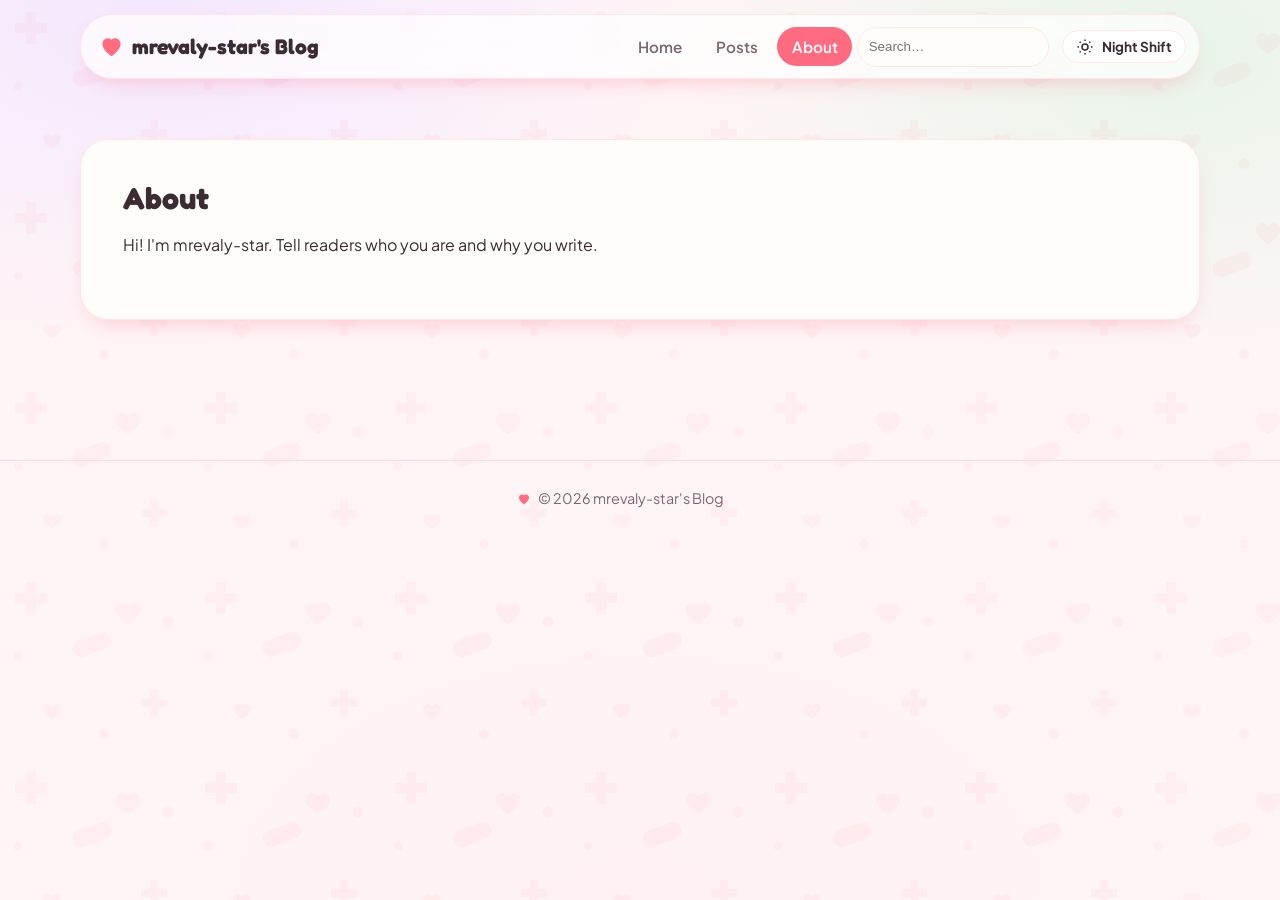
==== about/index.html @ dd2ac892 "[gitblog] Publish: mrevaly-star's Blog" ====
<!doctype html>
<html lang="en">
<head>
<script>(function(){try{var m=localStorage.getItem("bb-theme-mode");if(m==="dark"||m==="light"){document.documentElement.setAttribute("data-theme",m);}}catch(e){}})();</script>
<meta charset="utf-8">
<meta name="viewport" content="width=device-width, initial-scale=1">
<title>About · mrevaly-star&#39;s Blog</title>
<meta name="description" content="My thoughts, learning, and perspectives">
<meta name="theme-color" content="#ff6b81">
<meta property="og:type" content="website">
<meta property="og:title" content="About · mrevaly-star&#39;s Blog">
<meta property="og:description" content="My thoughts, learning, and perspectives">
<meta property="og:site_name" content="mrevaly-star&#39;s Blog">
<meta name="twitter:card" content="summary">
<link rel="icon" type="image/svg+xml" href="data:image/svg+xml,%3Csvg%20xmlns%3D%22http%3A%2F%2Fwww.w3.org%2F2000%2Fsvg%22%20viewBox%3D%220%200%2064%2064%22%3E%3Crect%20width%3D%2264%22%20height%3D%2264%22%20rx%3D%2214%22%20fill%3D%22%23ff6b81%22%2F%3E%3Ctext%20x%3D%2232%22%20y%3D%2233%22%20text-anchor%3D%22middle%22%20dominant-baseline%3D%22central%22%20font-family%3D%22system-ui%2C%20-apple-system%2C%20'Segoe%20UI'%2C%20Roboto%2C%20sans-serif%22%20font-size%3D%2240%22%20font-weight%3D%22700%22%20fill%3D%22%23fff%22%3EM%3C%2Ftext%3E%3C%2Fsvg%3E">
<link rel="alternate" type="application/rss+xml" title="mrevaly-star&#39;s Blog" href="../feed.xml">
<link rel="preconnect" href="https://fonts.googleapis.com">
<link rel="preconnect" href="https://fonts.gstatic.com" crossorigin>
<link rel="preload" as="style" href="https://fonts.googleapis.com/css2?family=Fredoka:wght@700&amp;family=Plus+Jakarta+Sans:wght@400;600;700&amp;display=swap" onload="this.onload=null;this.rel='stylesheet'">
<noscript><link rel="stylesheet" href="https://fonts.googleapis.com/css2?family=Fredoka:wght@700&amp;family=Plus+Jakarta+Sans:wght@400;600;700&amp;display=swap"></noscript>
<link rel="stylesheet" href="../assets/site.css?v=16ek2tg">

</head>
<body data-root="../">
<div class="tpl-minimal">
<header class="site-header">
  <div class="container site-header-inner">
    <a class="site-brand" href="../"><span>mrevaly-star&#39;s Blog</span></a>
    <button type="button" class="nav-toggle" data-nav-toggle aria-label="Toggle menu" aria-expanded="false">
      <span></span><span></span><span></span>
    </button>
    <nav class="site-nav" data-site-nav>
      <a href="../">Home</a>
<a href="../posts/">Posts</a>
<a href="../about/" aria-current="page">About</a>
      <div class="nav-search"><input type="search" data-search-input="[data-search-results]" placeholder="Search…" aria-label="Search posts"><div class="search-results" data-search-results hidden></div></div>
      <button type="button" class="dark-toggle" data-dark-toggle aria-label="Toggle dark mode"><svg viewBox="0 0 24 24" width="18" height="18" fill="none" stroke="currentColor" stroke-width="2" aria-hidden="true"><circle cx="12" cy="12" r="4"/><path d="M12 2v2M12 20v2M4.9 4.9l1.4 1.4M17.7 17.7l1.4 1.4M2 12h2M20 12h2M4.9 19.1l1.4-1.4M17.7 6.3l1.4-1.4"/></svg></button>
    </nav>
  </div>
</header><main><div class="page container page-about"><section class="sec sec-about" data-section-id="sec_24fec606"><div class="about">
    
    <div class="about-content">
      <h2 class="sec-title">About</h2>
      <div class="prose"><p>Hi! I&#39;m mrevaly-star. Tell readers who you are and why you write.</p></div>
    </div>
  </div></section></div></main>
<footer class="site-footer">
  <div class="container site-footer-inner">
    <p class="footer-text">© 2026 mrevaly-star&#39;s Blog</p>
    <nav class="footer-links"></nav>
    <div class="footer-social"></div>
  </div>
</footer></div>
<script src="../assets/site.js?v=16ek2tg" defer></script>
</body>
</html>
---- assets/site.css ----
:root {

    --color-primary: #ff6b81;
    --color-accent: #a855f7;
    --color-bg: #fff5f7;
    --color-surface: #fffdfa;
    --color-text: #3b2b33;
    --color-muted: #7a6672;
    --color-border: color-mix(in srgb, #3b2b33 12%, transparent);

    --font-heading: 'Fredoka', -apple-system, BlinkMacSystemFont, 'Segoe UI', sans-serif;
    --font-body: 'Plus Jakarta Sans', -apple-system, BlinkMacSystemFont, 'Segoe UI', sans-serif;
    --radius: 16px;
    --space-scale: 1.25;
    --container: 75rem;
}
@media (prefers-color-scheme: dark) {
  :root:not([data-theme="light"]) {

    --color-primary: #ff6b81;
    --color-accent: #a855f7;
    --color-bg: #171717;
    --color-surface: #242424;
    --color-text: #e8e9ee;
    --color-muted: #a0abbb;
    --color-border: color-mix(in srgb, #e8e9ee 12%, transparent);
  }
}
:root[data-theme="dark"] {

    --color-primary: #ff6b81;
    --color-accent: #a855f7;
    --color-bg: #171717;
    --color-surface: #242424;
    --color-text: #e8e9ee;
    --color-muted: #a0abbb;
    --color-border: color-mix(in srgb, #e8e9ee 12%, transparent);
}

*, *::before, *::after { box-sizing: border-box; }
html { -webkit-text-size-adjust: 100%; scroll-behavior: smooth; }
body {
  margin: 0;
  background: var(--color-bg);
  color: var(--color-text);
  font-family: var(--font-body);
  line-height: 1.65;
  font-size: clamp(1rem, 0.94rem + 0.25vw, 1.125rem);
  -webkit-font-smoothing: antialiased;
  overflow-wrap: break-word;
}
img { max-width: 100%; display: block; height: auto; }
a { color: inherit; }
h1, h2, h3, h4, h5, h6 { font-family: var(--font-heading); line-height: 1.15; margin: 0 0 0.5em; }
.container { width: 100%; max-width: var(--container); margin-inline: auto; padding-inline: clamp(1rem, 4vw, 2.5rem); }
.btn {
  display: inline-flex; align-items: center; justify-content: center; gap: 0.5em;
  padding: 0.7em 1.4em; border-radius: calc(var(--radius) * 0.6); font-weight: 600; text-decoration: none;
  border: 1px solid transparent; cursor: pointer; font-size: 0.95em; font-family: var(--font-body);
  min-height: 44px; transition: transform 0.15s ease, opacity 0.15s ease;
}
.btn:hover { transform: translateY(-1px); }
.btn-primary { background: var(--color-primary); color: white; }
.btn-outline { background: transparent; color: var(--color-primary); border-color: var(--color-primary); }
.badge { display: inline-block; font-size: 0.72em; font-weight: 700; text-transform: uppercase; letter-spacing: 0.04em; padding: 0.2em 0.6em; border-radius: calc(var(--radius) * 0.6); }
.badge-draft { background: #f59e0b; color: #1c1000; }
.tag, .tag-pill { display: inline-block; font-size: 0.8em; padding: 0.2em 0.7em; border-radius: 999px; background: var(--color-surface); color: var(--color-muted); text-decoration: none; border: 1px solid var(--color-border); }
.tag-pill.is-active { background: var(--color-primary); color: #fff; border-color: var(--color-primary); }
.tag-filter { display: flex; flex-wrap: wrap; gap: 0.5rem; margin: 1rem 0 2rem; }

/* header / nav */
.site-header { position: sticky; top: 0; z-index: 40; background: color-mix(in srgb, var(--color-bg) 88%, transparent); border-bottom: 1px solid var(--color-border); }
/* the blur lives on a pseudo-element: backdrop-filter on the header itself would trap the mobile menu inside it */
.site-header::before { content: ""; position: absolute; inset: 0; z-index: -1; -webkit-backdrop-filter: blur(8px); backdrop-filter: blur(8px); }
.site-header-inner { display: flex; align-items: center; justify-content: space-between; gap: 1rem; padding-block: 0.9rem; }
.site-brand { display: flex; align-items: center; gap: 0.6rem; font-family: var(--font-heading); font-weight: 700; font-size: 1.15rem; text-decoration: none; color: var(--color-text); }
.site-brand-avatar { width: 32px; height: 32px; border-radius: 50%; object-fit: cover; }
.nav-toggle { flex-shrink: 0; display: none; flex-direction: column; justify-content: center; gap: 4px; width: 44px; height: 44px; background: none; border: none; cursor: pointer; }
.nav-toggle span { display: block; width: 20px; height: 2px; background: var(--color-text); margin-inline: auto; }
.site-nav { display: flex; align-items: center; gap: 1.4rem; flex-wrap: wrap; }
.site-nav a { text-decoration: none; font-weight: 500; font-size: 0.95rem; }
.site-nav a[aria-current="page"] { color: var(--color-primary); }
.nav-search { position: relative; }
.nav-search input { min-height: 40px; padding: 0.4em 0.8em; border-radius: calc(var(--radius) * 0.6); border: 1px solid var(--color-border); background: var(--color-surface); color: var(--color-text); width: 12rem; max-width: 40vw; }
.search-results { position: absolute; top: calc(100% + 6px); right: 0; width: 20rem; max-width: 80vw; max-height: 60vh; overflow: auto; background: var(--color-bg); border: 1px solid var(--color-border); border-radius: calc(var(--radius) * 0.6); box-shadow: 0 12px 32px rgba(0,0,0,.16); padding: 0.4rem; z-index: 50; }
.search-result { display: flex; flex-direction: column; gap: 2px; padding: 0.6em 0.7em; border-radius: calc(calc(var(--radius) * 0.6) * 0.7); text-decoration: none; color: inherit; }
.search-result:hover { background: var(--color-surface); }
.search-result span { color: var(--color-muted); font-size: 0.85em; }
.search-empty { padding: 0.6em; color: var(--color-muted); font-size: 0.9em; }
.dark-toggle { display: inline-flex; align-items: center; justify-content: center; width: 40px; height: 40px; border-radius: 999px; border: 1px solid var(--color-border); background: var(--color-surface); color: var(--color-text); cursor: pointer; }

@media (max-width: 760px) {
  .nav-toggle { display: flex; }
  .site-header-inner { position: relative; }
  .site-brand { min-width: 0; }
  .site-nav { position: absolute; top: 100%; left: 0; right: 0; max-height: calc(100dvh - 4.5rem); flex-direction: column; flex-wrap: nowrap; align-items: stretch; gap: 0.25rem; padding: 0.75rem clamp(1rem, 4vw, 2.5rem) 1.25rem; background: var(--color-bg); border-bottom: 1px solid var(--color-border); box-shadow: 0 16px 32px rgba(0,0,0,.12); transform: translateY(-8px); opacity: 0; visibility: hidden; transition: transform 0.2s ease, opacity 0.2s ease, visibility 0.2s; overflow: auto; }
  .site-nav.is-open { transform: translateY(0); opacity: 1; visibility: visible; }
  .site-nav a { padding: 0.7rem 0; font-size: 1.05rem; }
  .nav-search { margin-top: 0.5rem; }
  .nav-search input { width: 100%; max-width: none; }
  .search-results { position: static; width: auto; max-width: none; margin-top: 0.4rem; box-shadow: none; }
  .dark-toggle { margin-top: 0.5rem; }
}

/* sections */
.sec { padding-block: calc(3rem * var(--space-scale)); }
.container.page > .sec:first-child, .container.archive { padding-top: calc(2rem * var(--space-scale)); }
.sec-title { font-size: clamp(1.4rem, 1.2rem + 1vw, 2rem); margin-bottom: 1rem; }
.empty-state { color: var(--color-muted); }

/* hero */
.hero { display: flex; flex-direction: column; gap: 1.5rem; padding-block: calc(3rem * var(--space-scale)); }
.hero--with-image { flex-direction: row; align-items: center; text-align: left; }
.hero--with-image .hero-image, .hero--with-image .hero-content { flex: 1 1 0; }
.hero-image img { border-radius: var(--radius); }
@media (max-width: 760px) { .hero--with-image { flex-direction: column; } }


.hero--center:not(.hero--with-image) { text-align: center; align-items: center; }
.hero-title { font-size: clamp(2.1rem, 1.6rem + 2.4vw, 3.6rem); }
.hero-subtitle { font-size: clamp(1.05rem, 1rem + 0.4vw, 1.3rem); color: var(--color-muted); max-width: 42rem; }
.hero--center .hero-subtitle { margin-inline: auto; }
.hero-cta { margin-top: 0.5rem; }

/* post lists / cards */
.post-list { display: grid; gap: 1.75rem; }
.post-list--grid, .post-list--cards { grid-template-columns: repeat(auto-fill, minmax(min(100%, 17rem), 1fr)); }
.post-list--list { grid-template-columns: minmax(0, 1fr); max-width: 42rem; }
.post-card { display: flex; flex-direction: column; min-width: 0; }
.post-card-title, .post-card-excerpt { overflow-wrap: anywhere; }
.post-card--cards { background: var(--color-surface); border-radius: var(--radius); overflow: hidden; border: 1px solid var(--color-border); box-shadow: 0 1px 2px rgba(0,0,0,.04); }
.post-card--cards .post-card-body { padding: 1.2rem; }
.post-card--list { flex-direction: row; gap: 1.2rem; align-items: flex-start; padding-block: 1.2rem; border-bottom: 1px solid var(--color-border); }
.post-card--list .post-card-cover { width: 9rem; flex-shrink: 0; }
.post-card--list .post-card-body { flex: 1 1 auto; min-width: 0; }
@media (max-width: 600px) { .post-card--list { gap: 0.9rem; } .post-card--list .post-card-cover { width: 5.5rem; } .post-card--list .post-card-cover img { aspect-ratio: 1; } }
.post-card-cover img { border-radius: var(--radius); aspect-ratio: 16/10; object-fit: cover; }
.post-card--grid .post-card-cover img { margin-bottom: 0.8rem; }
.post-card-meta { display: flex; flex-wrap: wrap; align-items: center; gap: 0.6rem; font-size: 0.85em; color: var(--color-muted); margin-bottom: 0.4rem; }
.post-card-title { font-size: 1.2rem; margin: 0 0 0.4rem; }
.post-card-title a { text-decoration: none; }
.post-card-title a:hover { text-decoration: underline; }
.post-card-excerpt { color: var(--color-muted); margin: 0 0 0.6rem; }
.post-card-tags { display: flex; gap: 0.4rem; flex-wrap: wrap; }
.sec-more { margin-top: 2rem; }

/* archive */
.archive-title { font-size: clamp(1.8rem, 1.5rem + 1.6vw, 2.6rem); }

/* single post */
/* the post is one centered reading column: 42rem of text plus the container's side padding */
.post.container { max-width: min(var(--container), 47rem); }
.post-header { text-align: left; margin-bottom: 1.5rem; }
.post-title { font-size: clamp(1.9rem, 1.5rem + 2vw, 3rem); }
.post-meta { display: flex; flex-wrap: wrap; gap: 0.3rem 0.8rem; color: var(--color-muted); font-size: 0.95em; margin-bottom: 0.6rem; }
.post-tags { display: flex; gap: 0.4rem; flex-wrap: wrap; margin-top: 0.6rem; }
.post-cover { width: 100%; border-radius: var(--radius); margin-bottom: 2rem; aspect-ratio: 16/8; object-fit: cover; }
.post-content, .prose { max-width: 42rem; }
/* task lists: a checkbox and its text are one row, so wrapped lines align with
   the text rather than sliding back under the box */
.post-content li[data-type="taskItem"], .post-content li:has(> input[type="checkbox"]) {
  list-style: none; display: flex; align-items: flex-start; gap: 0.5em; margin-left: -1.35em;
}
.post-content li[data-type="taskItem"] > input[type="checkbox"],
.post-content li > input[type="checkbox"] { flex: none; margin-top: 0.3em; }
.post-content li[data-type="taskItem"] > label { flex: none; display: inline-flex; margin-top: 0.3em; }
.post-content li[data-type="taskItem"] > div { flex: 1 1 auto; min-width: 0; }
.post-content li[data-type="taskItem"] > div > p { margin: 0; }
.post-content :is(h1,h2,h3) { margin-top: 2em; }
.post-content p, .prose p { margin: 0 0 1.2em; }
.post-content pre { background: var(--color-surface); padding: 1rem 1.1rem; border-radius: var(--radius); overflow: auto; position: relative; }
.post-content code { font-family: 'JetBrains Mono', ui-monospace, monospace; font-size: 0.9em; }
.post-content :not(pre) > code { background: var(--color-surface); padding: 0.15em 0.4em; border-radius: 4px; }
.post-content blockquote { margin: 1.4em 0; padding-left: 1rem; border-left: 3px solid var(--color-primary); color: var(--color-muted); }
.post-content img { border-radius: var(--radius); }
/* photos the writer resized / put to one side in the editor (inline width %, data-align) */
.post-content { display: flow-root; }
.post-content :is(h1, h2, h3) { clear: both; }
.post-content img:is([style*="width"], [data-size]) { margin-inline: auto; }
.post-content img[data-size="25"] { width: 25%; }
.post-content img[data-size="50"] { width: 50%; }
.post-content img[data-size="75"] { width: 75%; }
.post-content img[data-align="left"] { float: left; margin: 0.3em 1.5em 1em 0; }
.post-content img[data-align="right"] { float: right; margin: 0.3em 0 1em 1.5em; }
@media (max-width: 600px) {
  /* no room to wrap text on a phone: side photos sit centred on their own line */
  .post-content img[data-align] { float: none; margin: 0 auto 1.2em; }
  /* tiny photos grow a little (min-width beats the inline width) */
  .post-content img:is([style*="width"], [data-size]) { min-width: 50%; }
}
.post-content a, .prose a { overflow-wrap: anywhere; }
/* wide tables scroll sideways inside the column instead of stretching the page */
.post-content table, .prose table { display: block; max-width: 100%; overflow-x: auto; border-collapse: collapse; margin: 0 0 1.4em; font-size: 0.92em; }
.post-content :is(th, td), .prose :is(th, td) { padding: 0.5em 0.75em; border: 1px solid var(--color-border); text-align: left; vertical-align: top; }
.post-content th, .prose th { background: var(--color-surface); }
.post-content :is(iframe, video, embed, object), .prose :is(iframe, video, embed, object) { max-width: 100%; }
.post-content iframe:is([src*="youtube"], [src*="vimeo"]), .prose iframe:is([src*="youtube"], [src*="vimeo"]) { width: 100%; height: auto; aspect-ratio: 16 / 9; }
.copy-btn { position: absolute; top: 0.5rem; right: 0.5rem; font-size: 0.75em; padding: 0.3em 0.7em; border-radius: 6px; background: var(--color-bg); border: 1px solid var(--color-border); color: var(--color-text); cursor: pointer; }
.post-share { display: flex; align-items: center; gap: 0.6rem; flex-wrap: wrap; max-width: 42rem; margin: 2.5rem 0 0; }
.post-share-label { color: var(--color-muted); font-size: 0.85em; font-weight: 600; }
.share-btn { display: inline-flex; align-items: center; justify-content: center; width: 38px; height: 38px; border-radius: 999px; background: var(--color-surface); border: 1px solid var(--color-border); color: var(--color-text); cursor: pointer; text-decoration: none; transition: color 0.15s ease, border-color 0.15s ease; }
.share-btn:hover { color: var(--color-primary); border-color: var(--color-primary); }
.share-btn.is-copied { color: var(--color-primary); border-color: var(--color-primary); }
.post-comments { max-width: 42rem; margin-top: 3rem; padding-top: 2rem; border-top: 1px solid var(--color-border); }
.comments-hint { color: var(--color-muted); font-size: 0.88em; margin: -0.5rem 0 1.25rem; }
.comments-hint[hidden] { display: none; }
.giscus-loading { color: var(--color-muted); font-size: 0.9em; }
.post-adjacent { display: grid; grid-template-columns: 1fr 1fr; gap: 1rem; margin-top: 3rem; padding-top: 1.5rem; border-top: 1px solid var(--color-border); }
.post-adjacent-link { text-decoration: none; display: flex; flex-direction: column; gap: 0.3rem; }
.post-adjacent-next { text-align: right; align-items: flex-end; }
.post-adjacent-link span { color: var(--color-muted); font-size: 0.85em; }
@media (max-width: 600px) { .post-adjacent { grid-template-columns: 1fr; } .post-adjacent-next { text-align: left; align-items: flex-start; } }



/* about */
.about { display: flex; gap: 2rem; align-items: center; }
.about--with-image .about-image, .about--with-image .about-content { flex: 1 1 0; }
.about-image img { border-radius: var(--radius); }
@media (max-width: 700px) { .about { flex-direction: column; } }

/* newsletter */
.newsletter { background: var(--color-surface); border-radius: var(--radius); padding: clamp(1.5rem, 4vw, 3rem); text-align: center; }
.newsletter-form { display: flex; gap: 0.6rem; max-width: 26rem; margin: 1rem auto 0; flex-wrap: wrap; }
.newsletter-form input { flex: 1 1 12rem; min-height: 44px; padding: 0.6em 0.9em; border-radius: calc(var(--radius) * 0.6); border: 1px solid var(--color-border); background: var(--color-bg); color: var(--color-text); }
.cta-text { color: var(--color-muted); }

/* footer */
.site-footer { border-top: 1px solid var(--color-border); margin-top: calc(3rem * var(--space-scale)); }
.site-footer-inner { display: flex; flex-wrap: wrap; align-items: center; justify-content: space-between; gap: 1rem; padding-block: 2rem; color: var(--color-muted); font-size: 0.9em; }
.footer-links { display: flex; gap: 1rem; flex-wrap: wrap; }
.footer-links a { text-decoration: none; }
.footer-social { display: flex; gap: 0.8rem; }
.social-link { color: var(--color-muted); display: inline-flex; }
.social-link:hover { color: var(--color-primary); }

.not-found { text-align: center; padding-block: 6rem; }

.tpl-minimal .site-header-inner { padding-block: 1.1rem; }
.tpl-minimal .hero { text-align: center; align-items: center; padding-block: calc(4.5rem * var(--space-scale)); }
.tpl-minimal .hero-title { letter-spacing: -0.02em; }
.tpl-minimal .btn { border-radius: var(--radius); }

/* ── phones and tablets ─────────────────────────────────────── */
@media (max-width: 760px) {
  /* The [class*="tpl-"] prefix matches the specificity of the per-structure
     rules above (.tpl-minimal .hero and friends), which would otherwise win
     whatever the source order. */
  /* a sticky header 82px tall eats a tenth of a phone screen */
  [class*="tpl-"] .site-header-inner { padding-block: 0.45rem; }
  /* and the hero used to take over half the first screen before any content */
  [class*="tpl-"] .sec-hero { padding-block: calc(1.2rem * var(--space-scale)); }
  [class*="tpl-"] .hero { padding-block: calc(1.6rem * var(--space-scale)); gap: 1rem; }
  [class*="tpl-"] .sec { padding-block: calc(2.2rem * var(--space-scale)); }
}
/* Touch devices and narrow windows: Apple and Google both ask for ~44px
   targets, and several of ours were 24-34px — post titles, nav links and tag
   pills especially. */
@media (pointer: coarse), (max-width: 1024px) {
  .site-nav a { display: flex; align-items: center; min-height: 44px; }
  .post-card-title a { display: inline-block; padding-block: 0.35rem; }
  .post-card-tags .tag, .tag-pill, .tag { min-height: 34px; display: inline-flex; align-items: center; }
  .share-btn, .dark-toggle, .copy-btn, .nav-toggle { min-width: 44px; min-height: 44px; }
  .post-nav a { display: inline-block; padding-block: 0.4rem; }
  .site-footer a { display: inline-block; padding-block: 0.3rem; }
}
/* Long measures are tiring on a tablet held in two hands; 42rem at tablet type
   sizes runs to ~79 characters, past the comfortable range. */
@media (min-width: 761px) and (max-width: 1100px) {
  .post-content, .prose { max-width: 38rem; }
}

/* nook */
:root {
  --nook-glass: rgba(255, 255, 255, 0.72);
  --nook-edge: color-mix(in srgb, var(--color-primary) 16%, var(--color-surface));
  --nook-card: var(--color-surface);
  --nook-card-2: #ffffff;
  --nook-wash-a: #f3e8ff;
  --nook-wash-b: #e8f5e9;
  --nook-wash-c: #fff1f4;
  --nook-soft: color-mix(in srgb, var(--color-primary) 13%, var(--color-surface));
  --nook-shadow: 0 10px 24px -12px color-mix(in srgb, var(--color-primary) 45%, transparent);
  --nook-shadow-lg: 0 22px 44px -22px color-mix(in srgb, var(--color-primary) 50%, transparent);
  --nook-glow: 0 0 0 4px color-mix(in srgb, var(--color-primary) 15%, transparent);
  --nook-doodles: url("data:image/svg+xml;utf8,<svg xmlns='http://www.w3.org/2000/svg' width='190' height='190' viewBox='0 0 190 190'><g fill='%23ff6b81' fill-opacity='0.05'><path d='M26 12h10v11h11v10H36v11H26V33H15V23h11z'/><path d='M150 120h8v9h9v8h-9v9h-8v-9h-9v-8h9z'/><path d='M128 36c-4-5-11-3.6-12.4 2.3-1.4 6.2 7.4 12.6 12.4 16 5-3.4 13.8-9.8 12.4-16-1.4-5.9-8.4-7.3-12.4-2.3z'/><path d='M52 136c-2.8-3.4-7.9-2.6-8.8 1.6-1 4.4 5.2 9 8.8 11.4 3.6-2.4 9.8-7 8.8-11.4-.9-4.2-6-5-8.8-1.6z'/><rect x='72' y='66' width='40' height='17' rx='8.5' transform='rotate(-20 92 74)'/><circle cx='168' cy='52' r='5.5'/><circle cx='18' cy='86' r='4.5'/><circle cx='104' cy='164' r='5'/></g></svg>");
  --nook-motifs: url("data:image/svg+xml;utf8,<svg xmlns='http://www.w3.org/2000/svg' width='190' height='190' viewBox='0 0 190 190'><g fill='%23ff6b81' fill-opacity='0.05'><path d='M26 12h10v11h11v10H36v11H26V33H15V23h11z'/><path d='M150 120h8v9h9v8h-9v9h-8v-9h-9v-8h9z'/><path d='M128 36c-4-5-11-3.6-12.4 2.3-1.4 6.2 7.4 12.6 12.4 16 5-3.4 13.8-9.8 12.4-16-1.4-5.9-8.4-7.3-12.4-2.3z'/><path d='M52 136c-2.8-3.4-7.9-2.6-8.8 1.6-1 4.4 5.2 9 8.8 11.4 3.6-2.4 9.8-7 8.8-11.4-.9-4.2-6-5-8.8-1.6z'/><rect x='72' y='66' width='40' height='17' rx='8.5' transform='rotate(-20 92 74)'/><circle cx='168' cy='52' r='5.5'/><circle cx='18' cy='86' r='4.5'/><circle cx='104' cy='164' r='5'/></g></svg>");
  --nook-tip-bg: #fff8e1; --nook-tip-edge: #ffe08a; --nook-tip-ink: #8a6100;
  --nook-pearl-bg: #ffeef5; --nook-pearl-edge: #ffc2d8; --nook-pearl-ink: #a8285c;
  --nook-warn-bg: #ffeeea; --nook-warn-edge: #ffb4a2; --nook-warn-ink: #b23b1f;
  --nook-thumb-a: url("data:image/svg+xml;utf8,<svg xmlns='http://www.w3.org/2000/svg' width='120' height='120' viewBox='0 0 120 120'><path d='M40 26c-11 0-19 7-19 16-7 2-11 8-11 15s5 13 12 15c0 10 8 17 19 17h18V26z' fill='%23c9a7f5'/><path d='M80 26c11 0 19 7 19 16 7 2 11 8 11 15s-5 13-12 15c0 10-8 17-19 17H61V26z' fill='%23c9a7f5' fill-opacity='0.82'/><circle cx='48' cy='60' r='3.4' fill='%23f3e8ff'/><circle cx='72' cy='60' r='3.4' fill='%23f3e8ff'/><path d='M52 72q8 7 16 0' stroke='%23f3e8ff' stroke-width='3.2' fill='none' stroke-linecap='round'/></svg>");
  --nook-thumb-b: url("data:image/svg+xml;utf8,<svg xmlns='http://www.w3.org/2000/svg' width='120' height='120' viewBox='0 0 120 120'><rect x='22' y='44' width='76' height='34' rx='17' fill='%23ffb3cd' fill-opacity='0.7'/><path d='M39 44h21v34H39a17 17 0 0 1 0-34z' fill='%23ffb3cd'/><circle cx='72' cy='58' r='3.2' fill='%23ffeef5'/><circle cx='86' cy='58' r='3.2' fill='%23ffeef5'/><path d='M73 67q6 5 12 0' stroke='%23ffeef5' stroke-width='3' fill='none' stroke-linecap='round'/></svg>");
  --nook-thumb-c: url("data:image/svg+xml;utf8,<svg xmlns='http://www.w3.org/2000/svg' width='120' height='120' viewBox='0 0 120 120'><path d='M60 94S22 70 22 46c0-12 9-20 19-20 8 0 15 5 19 12 4-7 11-12 19-12 10 0 19 8 19 20 0 24-38 48-38 48z' fill='%23ff8fa3'/><path d='M30 56h14l5-10 7 20 6-13 4 3h24' fill='none' stroke='%23e6f4ff' stroke-width='4.5' stroke-linecap='round' stroke-linejoin='round'/></svg>");
  --nook-thumb-d: url("data:image/svg+xml;utf8,<svg xmlns='http://www.w3.org/2000/svg' width='120' height='120' viewBox='0 0 120 120'><path d='M28 44h52v26a22 22 0 0 1-22 22H50a22 22 0 0 1-22-22z' fill='%23ffc48c'/><path d='M80 52h8a11 11 0 0 1 0 22h-8' fill='none' stroke='%23ffc48c' stroke-width='6'/><path d='M54 66c-2.6-3.2-7.4-2.4-8.4 1.6-1 4.2 5 8.6 8.4 10.8 3.4-2.2 9.4-6.6 8.4-10.8-1-4-5.8-4.8-8.4-1.6z' fill='%23fff1e6'/></svg>");
}
@media (prefers-color-scheme: dark) { :root:not([data-theme="light"]) { --nook-glass: rgba(36, 30, 53, 0.72);
    --nook-edge: #3a3052;
    --nook-card: #241e35;
    --nook-card-2: #2b2340;
    --nook-wash-a: rgba(168, 85, 247, 0.22);
    --nook-wash-b: rgba(74, 222, 128, 0.14);
    --nook-wash-c: rgba(255, 133, 162, 0.16);
    --nook-soft: rgba(255, 133, 162, 0.16);
    --nook-shadow: 0 12px 26px -14px rgba(0, 0, 0, 0.7);
    --nook-shadow-lg: 0 24px 48px -24px rgba(0, 0, 0, 0.85);
    --nook-glow: 0 0 0 4px rgba(255, 133, 162, 0.18);
    --nook-doodles: url("data:image/svg+xml;utf8,<svg xmlns='http://www.w3.org/2000/svg' width='190' height='190' viewBox='0 0 190 190'><g fill='%23ff6b81' fill-opacity='0.1'><path d='M26 12h10v11h11v10H36v11H26V33H15V23h11z'/><path d='M150 120h8v9h9v8h-9v9h-8v-9h-9v-8h9z'/><path d='M128 36c-4-5-11-3.6-12.4 2.3-1.4 6.2 7.4 12.6 12.4 16 5-3.4 13.8-9.8 12.4-16-1.4-5.9-8.4-7.3-12.4-2.3z'/><path d='M52 136c-2.8-3.4-7.9-2.6-8.8 1.6-1 4.4 5.2 9 8.8 11.4 3.6-2.4 9.8-7 8.8-11.4-.9-4.2-6-5-8.8-1.6z'/><rect x='72' y='66' width='40' height='17' rx='8.5' transform='rotate(-20 92 74)'/><circle cx='168' cy='52' r='5.5'/><circle cx='18' cy='86' r='4.5'/><circle cx='104' cy='164' r='5'/></g></svg>");
    --nook-motifs: url("data:image/svg+xml;utf8,<svg xmlns='http://www.w3.org/2000/svg' width='190' height='190' viewBox='0 0 190 190'><g fill='%23ff6b81' fill-opacity='0.1'><path d='M26 12h10v11h11v10H36v11H26V33H15V23h11z'/><path d='M150 120h8v9h9v8h-9v9h-8v-9h-9v-8h9z'/><path d='M128 36c-4-5-11-3.6-12.4 2.3-1.4 6.2 7.4 12.6 12.4 16 5-3.4 13.8-9.8 12.4-16-1.4-5.9-8.4-7.3-12.4-2.3z'/><path d='M52 136c-2.8-3.4-7.9-2.6-8.8 1.6-1 4.4 5.2 9 8.8 11.4 3.6-2.4 9.8-7 8.8-11.4-.9-4.2-6-5-8.8-1.6z'/><rect x='72' y='66' width='40' height='17' rx='8.5' transform='rotate(-20 92 74)'/><circle cx='168' cy='52' r='5.5'/><circle cx='18' cy='86' r='4.5'/><circle cx='104' cy='164' r='5'/></g></svg>");
    --nook-tip-bg: #33291a; --nook-tip-edge: #8a6d2f; --nook-tip-ink: #ffd88a;
    --nook-pearl-bg: #352031; --nook-pearl-edge: #a8558a; --nook-pearl-ink: #ffb3d1;
    --nook-warn-bg: #3a2320; --nook-warn-edge: #b0614d; --nook-warn-ink: #ffb3a0;
    --nook-thumb-a: url("data:image/svg+xml;utf8,<svg xmlns='http://www.w3.org/2000/svg' width='120' height='120' viewBox='0 0 120 120'><path d='M40 26c-11 0-19 7-19 16-7 2-11 8-11 15s5 13 12 15c0 10 8 17 19 17h18V26z' fill='%23c9a7f5'/><path d='M80 26c11 0 19 7 19 16 7 2 11 8 11 15s-5 13-12 15c0 10-8 17-19 17H61V26z' fill='%23c9a7f5' fill-opacity='0.82'/><circle cx='48' cy='60' r='3.4' fill='%232f2748'/><circle cx='72' cy='60' r='3.4' fill='%232f2748'/><path d='M52 72q8 7 16 0' stroke='%232f2748' stroke-width='3.2' fill='none' stroke-linecap='round'/></svg>");
    --nook-thumb-b: url("data:image/svg+xml;utf8,<svg xmlns='http://www.w3.org/2000/svg' width='120' height='120' viewBox='0 0 120 120'><rect x='22' y='44' width='76' height='34' rx='17' fill='%23ffb3cd' fill-opacity='0.7'/><path d='M39 44h21v34H39a17 17 0 0 1 0-34z' fill='%23ffb3cd'/><circle cx='72' cy='58' r='3.2' fill='%233a2438'/><circle cx='86' cy='58' r='3.2' fill='%233a2438'/><path d='M73 67q6 5 12 0' stroke='%233a2438' stroke-width='3' fill='none' stroke-linecap='round'/></svg>");
    --nook-thumb-c: url("data:image/svg+xml;utf8,<svg xmlns='http://www.w3.org/2000/svg' width='120' height='120' viewBox='0 0 120 120'><path d='M60 94S22 70 22 46c0-12 9-20 19-20 8 0 15 5 19 12 4-7 11-12 19-12 10 0 19 8 19 20 0 24-38 48-38 48z' fill='%23ff8fa3'/><path d='M30 56h14l5-10 7 20 6-13 4 3h24' fill='none' stroke='%2325384a' stroke-width='4.5' stroke-linecap='round' stroke-linejoin='round'/></svg>");
    --nook-thumb-d: url("data:image/svg+xml;utf8,<svg xmlns='http://www.w3.org/2000/svg' width='120' height='120' viewBox='0 0 120 120'><path d='M28 44h52v26a22 22 0 0 1-22 22H50a22 22 0 0 1-22-22z' fill='%23ffc48c'/><path d='M80 52h8a11 11 0 0 1 0 22h-8' fill='none' stroke='%23ffc48c' stroke-width='6'/><path d='M54 66c-2.6-3.2-7.4-2.4-8.4 1.6-1 4.2 5 8.6 8.4 10.8 3.4-2.2 9.4-6.6 8.4-10.8-1-4-5.8-4.8-8.4-1.6z' fill='%233b2e22'/></svg>"); } }
:root[data-theme="dark"] { --nook-glass: rgba(36, 30, 53, 0.72);
    --nook-edge: #3a3052;
    --nook-card: #241e35;
    --nook-card-2: #2b2340;
    --nook-wash-a: rgba(168, 85, 247, 0.22);
    --nook-wash-b: rgba(74, 222, 128, 0.14);
    --nook-wash-c: rgba(255, 133, 162, 0.16);
    --nook-soft: rgba(255, 133, 162, 0.16);
    --nook-shadow: 0 12px 26px -14px rgba(0, 0, 0, 0.7);
    --nook-shadow-lg: 0 24px 48px -24px rgba(0, 0, 0, 0.85);
    --nook-glow: 0 0 0 4px rgba(255, 133, 162, 0.18);
    --nook-doodles: url("data:image/svg+xml;utf8,<svg xmlns='http://www.w3.org/2000/svg' width='190' height='190' viewBox='0 0 190 190'><g fill='%23ff6b81' fill-opacity='0.1'><path d='M26 12h10v11h11v10H36v11H26V33H15V23h11z'/><path d='M150 120h8v9h9v8h-9v9h-8v-9h-9v-8h9z'/><path d='M128 36c-4-5-11-3.6-12.4 2.3-1.4 6.2 7.4 12.6 12.4 16 5-3.4 13.8-9.8 12.4-16-1.4-5.9-8.4-7.3-12.4-2.3z'/><path d='M52 136c-2.8-3.4-7.9-2.6-8.8 1.6-1 4.4 5.2 9 8.8 11.4 3.6-2.4 9.8-7 8.8-11.4-.9-4.2-6-5-8.8-1.6z'/><rect x='72' y='66' width='40' height='17' rx='8.5' transform='rotate(-20 92 74)'/><circle cx='168' cy='52' r='5.5'/><circle cx='18' cy='86' r='4.5'/><circle cx='104' cy='164' r='5'/></g></svg>");
    --nook-motifs: url("data:image/svg+xml;utf8,<svg xmlns='http://www.w3.org/2000/svg' width='190' height='190' viewBox='0 0 190 190'><g fill='%23ff6b81' fill-opacity='0.1'><path d='M26 12h10v11h11v10H36v11H26V33H15V23h11z'/><path d='M150 120h8v9h9v8h-9v9h-8v-9h-9v-8h9z'/><path d='M128 36c-4-5-11-3.6-12.4 2.3-1.4 6.2 7.4 12.6 12.4 16 5-3.4 13.8-9.8 12.4-16-1.4-5.9-8.4-7.3-12.4-2.3z'/><path d='M52 136c-2.8-3.4-7.9-2.6-8.8 1.6-1 4.4 5.2 9 8.8 11.4 3.6-2.4 9.8-7 8.8-11.4-.9-4.2-6-5-8.8-1.6z'/><rect x='72' y='66' width='40' height='17' rx='8.5' transform='rotate(-20 92 74)'/><circle cx='168' cy='52' r='5.5'/><circle cx='18' cy='86' r='4.5'/><circle cx='104' cy='164' r='5'/></g></svg>");
    --nook-tip-bg: #33291a; --nook-tip-edge: #8a6d2f; --nook-tip-ink: #ffd88a;
    --nook-pearl-bg: #352031; --nook-pearl-edge: #a8558a; --nook-pearl-ink: #ffb3d1;
    --nook-warn-bg: #3a2320; --nook-warn-edge: #b0614d; --nook-warn-ink: #ffb3a0;
    --nook-thumb-a: url("data:image/svg+xml;utf8,<svg xmlns='http://www.w3.org/2000/svg' width='120' height='120' viewBox='0 0 120 120'><path d='M40 26c-11 0-19 7-19 16-7 2-11 8-11 15s5 13 12 15c0 10 8 17 19 17h18V26z' fill='%23c9a7f5'/><path d='M80 26c11 0 19 7 19 16 7 2 11 8 11 15s-5 13-12 15c0 10-8 17-19 17H61V26z' fill='%23c9a7f5' fill-opacity='0.82'/><circle cx='48' cy='60' r='3.4' fill='%232f2748'/><circle cx='72' cy='60' r='3.4' fill='%232f2748'/><path d='M52 72q8 7 16 0' stroke='%232f2748' stroke-width='3.2' fill='none' stroke-linecap='round'/></svg>");
    --nook-thumb-b: url("data:image/svg+xml;utf8,<svg xmlns='http://www.w3.org/2000/svg' width='120' height='120' viewBox='0 0 120 120'><rect x='22' y='44' width='76' height='34' rx='17' fill='%23ffb3cd' fill-opacity='0.7'/><path d='M39 44h21v34H39a17 17 0 0 1 0-34z' fill='%23ffb3cd'/><circle cx='72' cy='58' r='3.2' fill='%233a2438'/><circle cx='86' cy='58' r='3.2' fill='%233a2438'/><path d='M73 67q6 5 12 0' stroke='%233a2438' stroke-width='3' fill='none' stroke-linecap='round'/></svg>");
    --nook-thumb-c: url("data:image/svg+xml;utf8,<svg xmlns='http://www.w3.org/2000/svg' width='120' height='120' viewBox='0 0 120 120'><path d='M60 94S22 70 22 46c0-12 9-20 19-20 8 0 15 5 19 12 4-7 11-12 19-12 10 0 19 8 19 20 0 24-38 48-38 48z' fill='%23ff8fa3'/><path d='M30 56h14l5-10 7 20 6-13 4 3h24' fill='none' stroke='%2325384a' stroke-width='4.5' stroke-linecap='round' stroke-linejoin='round'/></svg>");
    --nook-thumb-d: url("data:image/svg+xml;utf8,<svg xmlns='http://www.w3.org/2000/svg' width='120' height='120' viewBox='0 0 120 120'><path d='M28 44h52v26a22 22 0 0 1-22 22H50a22 22 0 0 1-22-22z' fill='%23ffc48c'/><path d='M80 52h8a11 11 0 0 1 0 22h-8' fill='none' stroke='%23ffc48c' stroke-width='6'/><path d='M54 66c-2.6-3.2-7.4-2.4-8.4 1.6-1 4.2 5 8.6 8.4 10.8 3.4-2.2 9.4-6.6 8.4-10.8-1-4-5.8-4.8-8.4-1.6z' fill='%233b2e22'/></svg>"); }
/* the mock-up's page: 16px body text, a 70rem measure and the gutter outside
   the container rather than padded inside it. The blog's own body size scales
   with the viewport, which made every em-based size downstream run larger. */
body { font-size: 1rem; }
.container {
  width: min(100% - 2rem, min(var(--container), 70rem));
  max-width: none; padding-inline: 0;
}
/* pastel washes, with the doodles drifting over them */
body {
  background:
    radial-gradient(60% 55% at 12% 0%, var(--nook-wash-a), transparent 70%),
    radial-gradient(55% 50% at 92% 6%, var(--nook-wash-b), transparent 70%),
    radial-gradient(70% 60% at 50% 100%, var(--nook-wash-c), transparent 70%),
    var(--color-bg);
  background-attachment: fixed;
}
body::before {
  content: ""; position: fixed; inset: 0; z-index: 0; pointer-events: none;
  background: var(--nook-doodles) repeat 0 0 / 190px 190px;
}
/* the page's own wrapper is static, so without this the doodles are painted
   over the cards rather than behind them */
body > * { position: relative; z-index: 1; }

/* ── the header floats, as a glass pill ─────────────────────── */
/* the gap above the bar has to live on the sticky element itself. With the
   margin on the inner bar instead, the header starts flush to the top and
   then drops to its sticky offset on the first scroll — which reads as the
   navbar sliding about. */
.site-header { background: none; border-bottom: 0; top: 0.9rem; margin-top: 0.9rem; }
.site-header::before { content: none; }
/* .tpl-minimal .site-header-inner in the structure sheet outranks a bare
   class here, which is why the bar sat taller than the mock-up's */
[class*="tpl-"] .site-header-inner {
  margin-block: 0;
  padding: 0.7rem 0.8rem 0.7rem 1.15rem;
  gap: 1rem;
  border-radius: 999px;
  border: 1px solid var(--nook-edge);
  background: var(--nook-glass);
  -webkit-backdrop-filter: blur(14px) saturate(140%);
  backdrop-filter: blur(14px) saturate(140%);
  box-shadow: var(--nook-shadow);
}
.site-brand { font-size: 1.32rem; gap: 0.55rem; }
/* the blog's name wears a little heart, and it beats */
.site-brand::before {
  content: ""; flex: none; width: 1.15em; height: 1.15em;
  background: var(--color-primary);
  -webkit-mask: url("data:image/svg+xml;utf8,<svg xmlns='http://www.w3.org/2000/svg' viewBox='0 0 24 24'><path d='M12 21S3.5 15.6 3.5 9.6C3.5 6.5 6 4.3 8.7 4.3c1.8 0 3 .9 3.3 1.7.3-.8 1.5-1.7 3.3-1.7 2.7 0 5.2 2.2 5.2 5.3 0 6-8.5 11.4-8.5 11.4z' fill='%23000'/></svg>") no-repeat center / contain;
  mask: url("data:image/svg+xml;utf8,<svg xmlns='http://www.w3.org/2000/svg' viewBox='0 0 24 24'><path d='M12 21S3.5 15.6 3.5 9.6C3.5 6.5 6 4.3 8.7 4.3c1.8 0 3 .9 3.3 1.7.3-.8 1.5-1.7 3.3-1.7 2.7 0 5.2 2.2 5.2 5.3 0 6-8.5 11.4-8.5 11.4z' fill='%23000'/></svg>") no-repeat center / contain;
  filter: drop-shadow(0 0 6px color-mix(in srgb, var(--color-primary) 55%, transparent));
}
.site-brand:has(.site-brand-avatar)::before { display: none; }
@media (prefers-reduced-motion: no-preference) {
  .site-brand::before { animation: nook-beat 2.2s ease-in-out infinite; transform-origin: 50% 55%; }
}
@keyframes nook-beat {
  0%, 62%, 100% { transform: scale(1); }
  14% { transform: scale(1.22); }
  28% { transform: scale(1); }
  40% { transform: scale(1.13); }
}
.site-nav { gap: 0.3rem; }
.site-nav a {
  padding: 0.45em 0.95em; border-radius: 999px; font-weight: 600;
  color: var(--color-muted);
  transition: background 0.2s ease, color 0.2s ease, transform 0.2s ease;
}
.site-nav a:hover { background: var(--nook-soft); color: var(--color-primary); transform: translateY(-1px); }
.site-nav a[aria-current="page"] { background: var(--color-primary); color: #fff; }
/* the blog already ships a dark-mode button; here it says what it does */
.dark-toggle {
  width: auto; height: auto; gap: 0.45rem;
  padding: 0.5em 1em; border-radius: 999px;
  border: 1px solid var(--nook-edge); background: var(--nook-card-2);
  font-family: var(--font-body); font-weight: 700; font-size: 0.85rem;
  transition: transform 0.2s ease, box-shadow 0.2s ease;
}
.dark-toggle { margin-left: 0.5rem; }
.dark-toggle::after { content: "Night Shift"; }
:root[data-theme="dark"] .dark-toggle::after { content: "Day Shift"; }
.dark-toggle:hover { transform: translateY(-1px); box-shadow: var(--nook-glow); }
.nav-search input { border-radius: 999px; border-color: var(--nook-edge); }

/* ── the hero is the greeting card ──────────────────────────── */
.sec-hero { padding-block: clamp(1.6rem, 4vw, 2.8rem); }
.sec-hero .hero {
  position: relative; overflow: hidden;
  padding: clamp(1.5rem, 4vw, 2.6rem);
  border-radius: 28px;
  border: 1px solid var(--nook-edge);
  background:
    radial-gradient(70% 90% at 100% 0%, var(--nook-wash-a), transparent 70%),
    radial-gradient(60% 80% at 0% 100%, var(--nook-wash-b), transparent 70%),
    var(--nook-card);
  box-shadow: var(--nook-shadow-lg);
}
/* the structure sheet centres every hero with .tpl-minimal .hero, which
   overrides the section's own alignment — this hands it back */
[class*="tpl-"] .hero--left { text-align: left; align-items: flex-start; }
[class*="tpl-"] .hero--left .hero-subtitle { margin-inline: 0; }
/* the little chip over the greeting */
.sec-hero .hero-content::before {
  content: "🩺 Your cosy blog";
  display: inline-flex; align-items: center;
  margin-bottom: 0.9rem; padding: 0.35em 0.9em;
  border-radius: 999px; background: var(--nook-soft);
  color: color-mix(in srgb, var(--color-primary) 80%, var(--color-text));
  font-size: 0.8rem; font-weight: 700; letter-spacing: 0.01em;
}
.hero-title { font-size: clamp(1.9rem, 1.3rem + 2.6vw, 3rem); letter-spacing: -0.01em; }
/* whatever she calls the blog, it gets the greeting's little icons */
.sec-hero .hero-title::after { content: " 🩺✨"; font-size: 0.78em; white-space: nowrap; }
.hero-subtitle { color: var(--color-muted); max-width: 46ch; font-size: 1.05rem; }
/* the structure sheet sets .tpl-minimal .btn, which outranks a bare .btn */
[class*="tpl-"] .btn, .btn {
  border-radius: 999px; font-weight: 700; font-size: 0.95rem; padding: 0.7em 1.4em;
}
.btn-primary {
  background: linear-gradient(135deg, var(--color-primary), color-mix(in srgb, var(--color-primary) 55%, var(--color-accent)));
  border-color: transparent; box-shadow: var(--nook-shadow);
}
.btn:hover { transform: translateY(-2px); box-shadow: var(--nook-shadow-lg); }

/* ── the hero's companion card ──────────────────────────────── */
/* The mock-up's Daily Pulse, rebuilt from something she can actually write:
   a Text section placed straight after the hero becomes a card beside it,
   its heading the card's title and each list item a little pastel panel.
   She fills it with whatever she likes — what she is revising, a quote, a
   note to herself. Any other section still spans the page. */
.page.container > .sec-hero + .sec:not([class*="sec-"]) > .prose {
  padding: 1.3rem 1.3rem 1.5rem;
  border-radius: 28px;
  border: 1px solid var(--nook-edge);
  background: var(--nook-card);
  box-shadow: var(--nook-shadow);
  display: flex; flex-direction: column; gap: 1.05rem;
  height: 100%;
}
.page.container > .sec-hero + .sec:not([class*="sec-"]) > .prose > :is(h1, h2, h3) {
  margin: 0; font-size: 1.12rem;
  display: flex; align-items: baseline; justify-content: space-between; gap: 0.6rem;
}
/* today's date, written as {{today}} in the section and filled in by the page.
   margin-left rather than space-between: the heading also carries its anchor
   link, which would otherwise take the right-hand slot and shove the date in. */
.today {
  margin-left: auto;
  font-family: var(--font-body); font-size: 0.68em; font-weight: 600;
  color: var(--color-muted); white-space: nowrap;
}
/* a section link belongs on an article, not on a card in the margin */
.prose .heading-anchor { display: none; }
.page.container > .sec-hero + .sec:not([class*="sec-"]) > .prose > p { margin: 0; color: var(--color-muted); font-size: 0.95em; }
.page.container > .sec-hero + .sec:not([class*="sec-"]) > .prose > ul {
  list-style: none; margin: 0; padding: 0;
  display: flex; flex-direction: column; gap: 0.55rem;
}
.page.container > .sec-hero + .sec:not([class*="sec-"]) > .prose > ul > li {
  margin: 0; padding: 0.9rem 1rem;
  border-radius: 20px; border: 1px solid var(--nook-edge);
  background: var(--nook-card-2);
  font-size: 1rem;
}
.page.container > .sec-hero + .sec:not([class*="sec-"]) > .prose > blockquote {
  margin: 0; padding: 0.85em 1em; border-left: 0;
  border-radius: 1rem; background: var(--nook-soft);
  font-family: var(--font-heading); font-size: 0.98em;
}
@media (min-width: 960px) {
  .page.container:has(> .sec-hero + .sec:not([class*="sec-"])) {
    display: grid;
    grid-template-columns: minmax(0, 1.35fr) minmax(0, 1fr);
    gap: 1.4rem;
    align-items: stretch;
  }
  .page.container > .sec { grid-column: 1 / -1; }
  .page.container > .sec-hero { grid-column: 1; }
  .page.container > .sec-hero + .sec:not([class*="sec-"]) {
    grid-column: 2; padding-block: calc(1.8rem * var(--space-scale));
  }
  /* the two cards finish on the same line */
  .page.container > .sec-hero > .hero { height: 100%; justify-content: center; }
}

/* ── sections and cards ─────────────────────────────────────── */
.sec-title { font-size: clamp(1.4rem, 1.1rem + 1.1vw, 1.9rem); }
/* the mock-up's grid: 275px columns, 1.15rem apart */
.post-list { gap: 1.15rem; }
.post-list--grid, .post-list--cards { grid-template-columns: repeat(auto-fill, minmax(min(100%, 275px), 1fr)); }
.post-card--grid, .post-card--cards, .newsletter, .about {
  border-radius: clamp(1rem, 2.2vw, 1.75rem);
  border: 1px solid var(--nook-edge);
  background: var(--nook-card);
  box-shadow: var(--nook-shadow);
  overflow: hidden;
}
.post-card { transition: transform 0.22s ease, box-shadow 0.22s ease, border-color 0.22s ease; }
.post-card:hover {
  transform: translateY(-6px);
  border-color: var(--color-primary);
  box-shadow: var(--nook-shadow-lg), var(--nook-glow);
}
:is(.post-card--grid, .post-card--cards) .post-card-body {
  padding: 1.05rem 1.15rem 1.25rem;
  /* the body has to fill the card, or margin-top:auto on the meta below has
     nothing to push against and the date lands wherever the excerpt ends */
  flex: 1 1 auto;
  display: flex; flex-direction: column; gap: 0.55rem;
}
.post-card-title { font-size: 1.12rem; }
/* as in the mock-up: the date and the drink close the card, not open it */
:is(.post-card--grid, .post-card--cards) .post-card-meta {
  order: 9; margin: 0.4rem 0 0; margin-top: auto; padding-top: 0.6rem;
  width: 100%; justify-content: space-between;
  border-top: 1px solid var(--nook-edge);
}
:is(.post-card--grid, .post-card--cards) :is(.post-card-title, .post-card-excerpt, .post-card-tags) { margin: 0; }
/* a post with no cover photo gets a doodle rather than a blank head */
:is(.post-card--grid, .post-card--cards):not(:has(.post-card-cover))::before {
  content: ""; display: block; aspect-ratio: 16 / 9;
  background: var(--nook-thumb-a) no-repeat center / 88px 88px, var(--nook-wash-a);
}
:is(.post-card--grid, .post-card--cards):nth-child(4n + 2):not(:has(.post-card-cover))::before {
  background: var(--nook-thumb-b) no-repeat center / 88px 88px, var(--nook-wash-c);
}
:is(.post-card--grid, .post-card--cards):nth-child(4n + 3):not(:has(.post-card-cover))::before {
  background: var(--nook-thumb-c) no-repeat center / 88px 88px, var(--nook-wash-b);
}
:is(.post-card--grid, .post-card--cards):nth-child(4n + 4):not(:has(.post-card-cover))::before {
  background: var(--nook-thumb-d) no-repeat center / 88px 88px, var(--nook-soft);
}
.post-card-title a:hover { color: var(--color-primary); }
/* tags keep the hue the generator derives from their own name */
.tag, .tag-pill {
  --tag-c: hsl(var(--tag-h, 340) 70% 42%);
  padding: 0.25em 0.75em; border-radius: 999px; font-weight: 700; font-size: 0.74rem;
  background: color-mix(in srgb, var(--tag-c) 14%, var(--color-surface));
  border-color: color-mix(in srgb, var(--tag-c) 26%, transparent);
  color: color-mix(in srgb, var(--tag-c) 78%, var(--color-text));
}
:root[data-theme="dark"] .tag, :root[data-theme="dark"] .tag-pill { --tag-c: hsl(var(--tag-h, 340) 75% 72%); }
.tag-pill.is-active { background: var(--color-primary); border-color: var(--color-primary); color: #fff; }
/* the reading time, as a warm drink */
.post-card-meta { gap: 0.4rem; font-size: 0.76em; }
.post-meta-rt {
  padding: 0.25em 0.75em; border-radius: 999px; font-weight: 700; font-size: 0.8rem;
  background: var(--nook-soft); color: var(--color-primary);
}
.post-meta-rt::after { content: " ☕"; }

/* ── the newsletter, and the page panels ────────────────────── */
.newsletter { padding: clamp(1.4rem, 4vw, 2.6rem); }
.newsletter-form { justify-content: center; }
.newsletter-form input { border-radius: 999px; border-color: var(--nook-edge); background: var(--nook-card-2); }
/* these are .container elements already: setting a second width here made
   the archive panel 1200px wide against the header's 1120 */
.about, .post.container, .archive.container, .not-found.container {
  padding: clamp(1.3rem, 4vw, 2.6rem);
  margin-block: 1.25rem;
  border-radius: clamp(1rem, 2.2vw, 1.75rem);
  border: 1px solid var(--nook-edge);
  background: var(--nook-card);
  box-shadow: var(--nook-shadow);
}
.post-cover { border-radius: clamp(0.8rem, 2vw, 1.25rem); }
.post-content :is(h2, h3) { font-family: var(--font-heading); }
.post-content blockquote {
  margin: 1.5em 0; padding: 0.95em 1.15em; border-left: 4px solid var(--color-primary);
  border-radius: 0 1rem 1rem 0;
  background: var(--nook-soft); color: var(--color-text);
}
.post-content pre, .prose pre {
  border-radius: 1rem; border: 1px solid var(--nook-edge);
  background: color-mix(in srgb, var(--color-primary) 6%, var(--color-surface));
}
.post-content :not(pre) > code, .prose :not(pre) > code {
  border-radius: 6px; background: var(--nook-soft);
}
.post-content strong, .prose strong { color: color-mix(in srgb, var(--color-primary) 60%, var(--color-text)); }
/* the section links are page furniture: they appear when you reach for them */
.heading-anchor {
  margin-left: 0.35em; text-decoration: none;
  color: color-mix(in srgb, var(--color-primary) 45%, transparent);
  opacity: 0; transition: opacity 0.15s ease;
}
:is(h2, h3, h4):hover .heading-anchor, .heading-anchor:focus { opacity: 1; }
/* round, pastel tick boxes for a revision checklist */
.post-content input[type="checkbox"] {
  appearance: none; width: 1.05em; height: 1.05em; margin-right: 0.5em; vertical-align: -0.15em;
  border: 2px solid color-mix(in srgb, var(--color-primary) 40%, transparent);
  border-radius: 7px; background: var(--nook-card-2);
}
.post-content input[type="checkbox"]:checked {
  background: var(--color-primary); border-color: var(--color-primary);
  background-image: url("data:image/svg+xml;utf8,<svg xmlns='http://www.w3.org/2000/svg' viewBox='0 0 16 16'><path d='M3.5 8.5 L6.5 11.5 L12.5 4.5' fill='none' stroke='%23fff' stroke-width='2.4' stroke-linecap='round' stroke-linejoin='round'/></svg>");
  background-size: 90% 90%; background-position: center; background-repeat: no-repeat;
}
.post-content li:has(input:checked) { color: var(--color-muted); text-decoration: line-through; }

/* ── the note blocks: soft yellow, pink and coral ───────────── */
.callout {
  --cal-bg: var(--nook-tip-bg); --cal-edge: var(--nook-tip-edge); --cal-ink: var(--nook-tip-ink);
  margin: 1.7em 0; padding: 1em 1.15em;
  border: 1.5px solid var(--cal-edge); border-radius: 1.1rem;
  background: var(--cal-bg);
}
.callout > :last-child { margin-bottom: 0; }
.callout-label {
  margin: 0 0 0.3em; font-family: var(--font-heading); font-weight: 700;
  font-size: 0.92em; color: var(--cal-ink);
}
.callout--dose, .callout--mnemonic, .callout--remember {
  --cal-bg: var(--nook-pearl-bg); --cal-edge: var(--nook-pearl-edge); --cal-ink: var(--nook-pearl-ink);
}
.callout--warning, .callout--caution {
  --cal-bg: var(--nook-warn-bg); --cal-edge: var(--nook-warn-edge); --cal-ink: var(--nook-warn-ink);
}
.post-content table { border-collapse: separate; border-spacing: 0; border: 1px solid var(--nook-edge); border-radius: 1rem; }
@media (min-width: 640px) { .post-content table { display: table; width: 100%; } }
@media (max-width: 639.98px) { .post-content table { border: 0; border-radius: 0; } }
.post-content th { background: var(--nook-soft); font-family: var(--font-heading); }
.post-content :is(th, td) { border: 0; border-bottom: 1px solid var(--nook-edge); }
.post-content tr:last-child :is(th, td) { border-bottom: 0; }

/* ── the foot of a post, and the site's own ─────────────────── */
.share-btn, .social-link, .footer-links a {
  border-radius: 999px; border: 1px solid var(--nook-edge);
  background: var(--nook-card-2); text-decoration: none; font-weight: 600;
}
.social-link, .footer-links a { padding: 0.3em 0.9em; font-size: 0.88em; color: var(--color-primary); }
.post-adjacent { border-top: 0; }
.post-adjacent-link {
  padding: 0.9rem 1.1rem; border-radius: 1.1rem;
  border: 1px solid var(--nook-edge); background: var(--nook-card);
  transition: transform 0.2s ease, box-shadow 0.2s ease;
}
.post-adjacent-link:hover { transform: translateY(-3px); box-shadow: var(--nook-shadow); }
.post-adjacent-link span { text-transform: uppercase; letter-spacing: 0.08em; font-size: 0.72em; font-weight: 700; color: var(--color-primary); }
.site-footer {
  margin-top: calc(3rem * var(--space-scale));
  /* a touch stronger than the card edges, or the line disappears on the wash */
  border-top: 1px solid color-mix(in srgb, var(--color-primary) 24%, var(--color-surface));
  background: none;
}
.site-footer-inner {
  flex-direction: row; flex-wrap: wrap; justify-content: center; align-items: center;
  gap: 0.5rem 1.2rem; padding-block: 1.6rem 2rem;
  font-size: 0.9rem; color: var(--color-muted);
}
/* it is a <p>, and its bottom margin was making the strip a third taller */
.footer-text { display: inline-flex; align-items: center; gap: 0.45rem; margin: 0; font-weight: 400; color: inherit; }
.footer-text::before {
  content: ""; flex: none; width: 0.95em; height: 0.95em;
  background: var(--color-primary);
  -webkit-mask: url("data:image/svg+xml;utf8,<svg xmlns='http://www.w3.org/2000/svg' viewBox='0 0 24 24'><path d='M12 21S3.5 15.6 3.5 9.6C3.5 6.5 6 4.3 8.7 4.3c1.8 0 3 .9 3.3 1.7.3-.8 1.5-1.7 3.3-1.7 2.7 0 5.2 2.2 5.2 5.3 0 6-8.5 11.4-8.5 11.4z' fill='%23000'/></svg>") no-repeat center / contain;
  mask: url("data:image/svg+xml;utf8,<svg xmlns='http://www.w3.org/2000/svg' viewBox='0 0 24 24'><path d='M12 21S3.5 15.6 3.5 9.6C3.5 6.5 6 4.3 8.7 4.3c1.8 0 3 .9 3.3 1.7.3-.8 1.5-1.7 3.3-1.7 2.7 0 5.2 2.2 5.2 5.3 0 6-8.5 11.4-8.5 11.4z' fill='%23000'/></svg>") no-repeat center / contain;
}
.footer-links a, .social-link {
  padding: 0; border: 0; background: none;
  font-size: inherit; font-weight: 600; color: inherit;
  transition: color 0.2s ease;
}
.footer-links a:hover, .social-link:hover { color: var(--color-primary); }

/* ── the menu, on a phone ───────────────────────────────────── */
@media (max-width: 760px) {
  /* Opaque, not glass: the header bar above has its own backdrop-filter, which
     makes it a backdrop root, so a blur on this menu has nothing to work with
     and the page reads straight through the panel. */
  .site-nav {
    z-index: 2; margin-top: 0.5rem; padding: 0.7rem;
    border-radius: 1.4rem; border: 1px solid var(--nook-edge);
    background: var(--nook-motifs, none) repeat 0 center / 78px 78px, var(--nook-card);
    -webkit-backdrop-filter: none;
    backdrop-filter: none;
    box-shadow: var(--nook-shadow-lg);
  }
  .site-nav a { padding: 0.7em 0.9em; }
  .dark-toggle { margin-top: 0.6rem; }
}

@media print {
  body::before { display: none; }
  .site-header, .site-footer, .newsletter, .post-share, .post-adjacent { display: none !important; }
  .post.container, .archive.container, .about {
    background: #fff !important; border: 0 !important; box-shadow: none !important;
    width: auto; max-width: none; margin: 0; padding: 0;
  }
  .callout { border: 1px solid #999; background: none; }
}

/* weather */
.weather-layer {
  position: fixed; inset: 0; z-index: 0; pointer-events: none; overflow: hidden;
  opacity: 0; transition: opacity 1.4s ease;
}
[data-weather] .weather-layer { opacity: 1; }
/* two oversized sheets so a rotated sheet still covers the corners */
.weather-layer::before, .weather-layer::after {
  content: ""; position: absolute; inset: -30%; pointer-events: none;
}
/* the page's own content keeps its place above the layer */
.site-main, main, .site-footer { position: relative; z-index: 1; }
/* The header is left out on purpose. It is already above the layer — sticky,
   z-index 40 — and re-declaring position here dropped it back to relative, so
   it stopped sticking and, worse, the phone menu inside it was trapped in a
   z-index 1 box level with main and opened behind the page. */

/* ── rain ───────────────────────────────────────────────────
   Drops are individual elements the script spawns with randomised position,
   length, speed and opacity. A repeating CSS gradient can only make an even
   grid, and the eye reads the pattern immediately — real rain is irregular. */
[data-weather="rain"] .weather-layer, [data-weather="storm"] .weather-layer {
  background:
    linear-gradient(180deg, color-mix(in srgb, var(--color-text) 8%, transparent), transparent 45%),
    radial-gradient(60% 14vmax at 50% 100%, color-mix(in srgb, var(--color-text) 7%, transparent), transparent 70%);
  /* water colour: mostly ink with a little of the theme, so a red-accented
     theme doesn't rain red */
  color: color-mix(in srgb, var(--color-text) 62%, var(--color-primary));
}
[data-weather="storm"] .weather-layer {
  background:
    linear-gradient(180deg, color-mix(in srgb, var(--color-text) 16%, transparent), transparent 55%),
    radial-gradient(60% 14vmax at 50% 100%, color-mix(in srgb, var(--color-text) 10%, transparent), transparent 70%);
}
/* Beads of water on the glass: most just cling and catch the light, a few run
   down and leave a trail. They draw in currentColor, the water colour set above. */
.wx-bead {
  position: absolute; top: 0; left: 0;
  width: var(--d, 10px); height: calc(var(--d, 10px) * 1.12);
  border-radius: 50% 50% 54% 54% / 46% 46% 58% 58%;
  background:
    radial-gradient(58% 42% at 34% 26%, rgba(255, 255, 255, 0.9), rgba(255, 255, 255, 0.14) 62%, transparent 72%),
    linear-gradient(180deg, color-mix(in srgb, currentColor 10%, transparent), color-mix(in srgb, currentColor 26%, transparent));
  box-shadow:
    inset 0 -1px 2px color-mix(in srgb, currentColor 30%, transparent),
    0 1px 2px color-mix(in srgb, currentColor 16%, transparent);
  opacity: var(--o, 0.75);
  transition: opacity 0.9s ease;
}
/* the lens: only the bigger beads refract, so the page isn't covered in
   backdrop filters */
.wx-bead--lens {
  -webkit-backdrop-filter: blur(1.4px) brightness(1.05);
  backdrop-filter: blur(1.4px) brightness(1.05);
}
/* the wet track a running bead leaves above itself */
.wx-bead::before {
  content: ""; position: absolute; left: 50%; bottom: 52%;
  width: calc(var(--d, 10px) * 0.34); height: var(--trail, 0px);
  transform: translateX(-50%);
  background: linear-gradient(to top, color-mix(in srgb, currentColor 24%, transparent), transparent);
  border-radius: 999px;
}
/* The run itself is simulated in script (gravity against surface tension), so
   there are no keyframes here — only the look of the water. */

/* ── snow: two sizes of flake, drifting ─────────────────────── */
[data-weather="snow"] .weather-layer::before {
  background-image:
    radial-gradient(3px 3px at 14px 18px, color-mix(in srgb, var(--color-text) 38%, transparent) 0 58%, transparent 60%),
    radial-gradient(2px 2px at 62px 74px, color-mix(in srgb, var(--color-text) 30%, transparent) 0 58%, transparent 60%);
  background-size: 110px 110px, 90px 90px;
  opacity: 0.85;
}
[data-weather="snow"] .weather-layer::after {
  background-image: radial-gradient(4.5px 4.5px at 40px 30px, color-mix(in srgb, var(--color-text) 26%, transparent) 0 58%, transparent 60%);
  background-size: 190px 190px;
  filter: blur(0.6px); opacity: 0.7;
}

/* ── clear: a sun by day, stars by night ────────────────────── */
[data-weather="clear"][data-daylight="day"] .weather-layer {
  background: radial-gradient(42vmax 34vmax at 86% -8%, color-mix(in srgb, var(--color-accent) 34%, transparent), transparent 68%);
}
[data-weather="clear"][data-daylight="day"] .weather-layer::before {
  background: radial-gradient(7vmax 7vmax at 84% 4%, color-mix(in srgb, var(--color-accent) 62%, transparent) 0 48%, transparent 52%);
  filter: blur(6px);
}
[data-weather="clear"][data-daylight="night"] .weather-layer,
[data-weather="cloud"][data-daylight="night"] .weather-layer {
  background: linear-gradient(180deg, color-mix(in srgb, var(--color-text) 14%, transparent), transparent 62%);
}
[data-weather="clear"][data-daylight="night"] .weather-layer::before {
  background-image:
    radial-gradient(1.8px 1.8px at 24px 30px, color-mix(in srgb, var(--color-text) 55%, transparent) 0 60%, transparent 62%),
    radial-gradient(1.2px 1.2px at 120px 90px, color-mix(in srgb, var(--color-text) 40%, transparent) 0 60%, transparent 62%);
  background-size: 170px 150px, 230px 210px;
}
[data-weather="clear"][data-daylight="night"] .weather-layer::after {
  background: radial-gradient(4.5vmax 4.5vmax at 82% 8%, color-mix(in srgb, var(--color-text) 30%, transparent) 0 46%, transparent 50%);
  filter: blur(3px);
}

/* ── cloud & fog: soft banks drifting across ────────────────── */
[data-weather="cloud"] .weather-layer::before, [data-weather="fog"] .weather-layer::before {
  background:
    radial-gradient(16vmax 7vmax at 12% 14%, color-mix(in srgb, var(--color-text) 14%, transparent), transparent 72%),
    radial-gradient(12vmax 5vmax at 26% 12%, color-mix(in srgb, var(--color-text) 12%, transparent), transparent 72%),
    radial-gradient(20vmax 8vmax at 68% 20%, color-mix(in srgb, var(--color-text) 13%, transparent), transparent 72%);
  filter: blur(4px);
}
[data-weather="cloud"] .weather-layer::after, [data-weather="fog"] .weather-layer::after {
  background:
    radial-gradient(22vmax 9vmax at 40% 30%, color-mix(in srgb, var(--color-text) 9%, transparent), transparent 74%),
    radial-gradient(18vmax 7vmax at 88% 34%, color-mix(in srgb, var(--color-text) 8%, transparent), transparent 74%);
  filter: blur(6px);
}
[data-weather="fog"] .weather-layer {
  background: linear-gradient(180deg, color-mix(in srgb, var(--color-text) 10%, transparent), color-mix(in srgb, var(--color-text) 5%, transparent));
  backdrop-filter: blur(1.5px);
}

@media (prefers-reduced-motion: no-preference) {
  [data-weather="snow"] .weather-layer::before { animation: wx-snow-near 11s linear infinite; }
  [data-weather="snow"] .weather-layer::after { animation: wx-snow-far 19s linear infinite; }
  [data-weather="cloud"] .weather-layer::before, [data-weather="fog"] .weather-layer::before { animation: wx-drift-near 90s linear infinite; }
  [data-weather="cloud"] .weather-layer::after, [data-weather="fog"] .weather-layer::after { animation: wx-drift-far 150s linear infinite; }
  [data-weather="clear"][data-daylight="day"] .weather-layer::before { animation: wx-bask 9s ease-in-out infinite; }
  [data-weather="clear"][data-daylight="night"] .weather-layer::before { animation: wx-twinkle 7s ease-in-out infinite; }
  [data-weather="storm"] .weather-layer { animation: wx-flash 13s steps(1, end) infinite; }
}
@keyframes wx-snow-near { to { background-position: 26px 660px, -18px 540px; } }
@keyframes wx-snow-far { to { background-position: -30px 760px; } }
@keyframes wx-drift-near { to { transform: translateX(14vw); } }
@keyframes wx-drift-far { to { transform: translateX(-11vw); } }
@keyframes wx-bask { 0%, 100% { opacity: 1; transform: scale(1); } 50% { opacity: 0.8; transform: scale(1.04); } }
@keyframes wx-twinkle { 0%, 100% { opacity: 1; } 50% { opacity: 0.55; } }
@keyframes wx-flash {
  0%, 96%, 100% { background: linear-gradient(180deg, color-mix(in srgb, var(--color-text) 12%, transparent), transparent 60%); }
  96.5% { background: color-mix(in srgb, var(--color-text) 3%, #fff); }
  97% { background: linear-gradient(180deg, color-mix(in srgb, var(--color-text) 12%, transparent), transparent 60%); }
  97.6% { background: color-mix(in srgb, var(--color-text) 6%, #fff); }
}
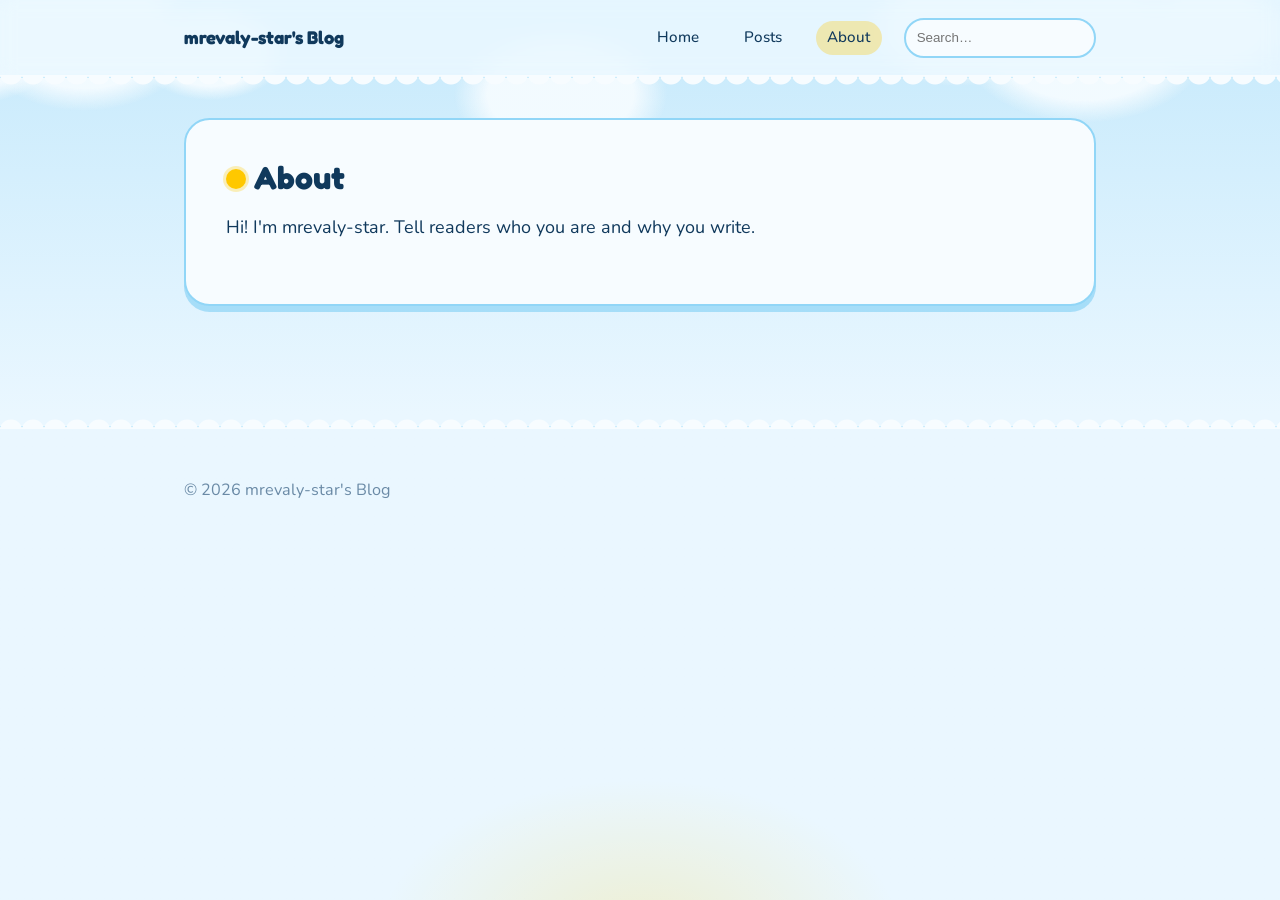
==== commit f96c23b4: "[gitblog] Publish: mrevaly-star's Blog" ====
--- a/about/index.html
+++ b/about/index.html
@@ -6,19 +6,19 @@
 <meta name="viewport" content="width=device-width, initial-scale=1">
 <title>About · mrevaly-star&#39;s Blog</title>
 <meta name="description" content="My thoughts, learning, and perspectives">
-<meta name="theme-color" content="#ff6b81">
+<meta name="theme-color" content="#00a0e9">
 <meta property="og:type" content="website">
 <meta property="og:title" content="About · mrevaly-star&#39;s Blog">
 <meta property="og:description" content="My thoughts, learning, and perspectives">
 <meta property="og:site_name" content="mrevaly-star&#39;s Blog">
 <meta name="twitter:card" content="summary">
-<link rel="icon" type="image/svg+xml" href="data:image/svg+xml,%3Csvg%20xmlns%3D%22http%3A%2F%2Fwww.w3.org%2F2000%2Fsvg%22%20viewBox%3D%220%200%2064%2064%22%3E%3Crect%20width%3D%2264%22%20height%3D%2264%22%20rx%3D%2214%22%20fill%3D%22%23ff6b81%22%2F%3E%3Ctext%20x%3D%2232%22%20y%3D%2233%22%20text-anchor%3D%22middle%22%20dominant-baseline%3D%22central%22%20font-family%3D%22system-ui%2C%20-apple-system%2C%20'Segoe%20UI'%2C%20Roboto%2C%20sans-serif%22%20font-size%3D%2240%22%20font-weight%3D%22700%22%20fill%3D%22%23fff%22%3EM%3C%2Ftext%3E%3C%2Fsvg%3E">
+<link rel="icon" type="image/svg+xml" href="data:image/svg+xml,%3Csvg%20xmlns%3D%22http%3A%2F%2Fwww.w3.org%2F2000%2Fsvg%22%20viewBox%3D%220%200%2064%2064%22%3E%3Crect%20width%3D%2264%22%20height%3D%2264%22%20rx%3D%2214%22%20fill%3D%22%2300a0e9%22%2F%3E%3Ctext%20x%3D%2232%22%20y%3D%2233%22%20text-anchor%3D%22middle%22%20dominant-baseline%3D%22central%22%20font-family%3D%22system-ui%2C%20-apple-system%2C%20'Segoe%20UI'%2C%20Roboto%2C%20sans-serif%22%20font-size%3D%2240%22%20font-weight%3D%22700%22%20fill%3D%22%23fff%22%3EM%3C%2Ftext%3E%3C%2Fsvg%3E">
 <link rel="alternate" type="application/rss+xml" title="mrevaly-star&#39;s Blog" href="../feed.xml">
 <link rel="preconnect" href="https://fonts.googleapis.com">
 <link rel="preconnect" href="https://fonts.gstatic.com" crossorigin>
-<link rel="preload" as="style" href="https://fonts.googleapis.com/css2?family=Fredoka:wght@700&amp;family=Plus+Jakarta+Sans:wght@400;600;700&amp;display=swap" onload="this.onload=null;this.rel='stylesheet'">
-<noscript><link rel="stylesheet" href="https://fonts.googleapis.com/css2?family=Fredoka:wght@700&amp;family=Plus+Jakarta+Sans:wght@400;600;700&amp;display=swap"></noscript>
-<link rel="stylesheet" href="../assets/site.css?v=16ek2tg">
+<link rel="preload" as="style" href="https://fonts.googleapis.com/css2?family=Fredoka:wght@700&amp;family=Nunito:wght@400;600;700&amp;display=swap" onload="this.onload=null;this.rel='stylesheet'">
+<noscript><link rel="stylesheet" href="https://fonts.googleapis.com/css2?family=Fredoka:wght@700&amp;family=Nunito:wght@400;600;700&amp;display=swap"></noscript>
+<link rel="stylesheet" href="../assets/site.css?v=hmjgzm">
 
 </head>
 <body data-root="../">
@@ -34,7 +34,7 @@
 <a href="../posts/">Posts</a>
 <a href="../about/" aria-current="page">About</a>
       <div class="nav-search"><input type="search" data-search-input="[data-search-results]" placeholder="Search…" aria-label="Search posts"><div class="search-results" data-search-results hidden></div></div>
-      <button type="button" class="dark-toggle" data-dark-toggle aria-label="Toggle dark mode"><svg viewBox="0 0 24 24" width="18" height="18" fill="none" stroke="currentColor" stroke-width="2" aria-hidden="true"><circle cx="12" cy="12" r="4"/><path d="M12 2v2M12 20v2M4.9 4.9l1.4 1.4M17.7 17.7l1.4 1.4M2 12h2M20 12h2M4.9 19.1l1.4-1.4M17.7 6.3l1.4-1.4"/></svg></button>
+      
     </nav>
   </div>
 </header><main><div class="page container page-about"><section class="sec sec-about" data-section-id="sec_24fec606"><div class="about">
@@ -51,6 +51,6 @@
     <div class="footer-social"></div>
   </div>
 </footer></div>
-<script src="../assets/site.js?v=16ek2tg" defer></script>
+<script src="../assets/site.js?v=hmjgzm" defer></script>
 </body>
 </html>
--- a/assets/site.css
+++ b/assets/site.css
@@ -1,40 +1,18 @@
 :root {
 
-    --color-primary: #ff6b81;
-    --color-accent: #a855f7;
-    --color-bg: #fff5f7;
-    --color-surface: #fffdfa;
-    --color-text: #3b2b33;
-    --color-muted: #7a6672;
-    --color-border: color-mix(in srgb, #3b2b33 12%, transparent);
+    --color-primary: #00a0e9;
+    --color-accent: #ffc800;
+    --color-bg: #eaf7ff;
+    --color-surface: #f7fcff;
+    --color-text: #10395c;
+    --color-muted: #6a8aa6;
+    --color-border: color-mix(in srgb, #10395c 12%, transparent);
 
     --font-heading: 'Fredoka', -apple-system, BlinkMacSystemFont, 'Segoe UI', sans-serif;
-    --font-body: 'Plus Jakarta Sans', -apple-system, BlinkMacSystemFont, 'Segoe UI', sans-serif;
+    --font-body: 'Nunito', -apple-system, BlinkMacSystemFont, 'Segoe UI', sans-serif;
     --radius: 16px;
     --space-scale: 1.25;
-    --container: 75rem;
-}
-@media (prefers-color-scheme: dark) {
-  :root:not([data-theme="light"]) {
-
-    --color-primary: #ff6b81;
-    --color-accent: #a855f7;
-    --color-bg: #171717;
-    --color-surface: #242424;
-    --color-text: #e8e9ee;
-    --color-muted: #a0abbb;
-    --color-border: color-mix(in srgb, #e8e9ee 12%, transparent);
-  }
-}
-:root[data-theme="dark"] {
-
-    --color-primary: #ff6b81;
-    --color-accent: #a855f7;
-    --color-bg: #171717;
-    --color-surface: #242424;
-    --color-text: #e8e9ee;
-    --color-muted: #a0abbb;
-    --color-border: color-mix(in srgb, #e8e9ee 12%, transparent);
+    --container: 62rem;
 }
 
 *, *::before, *::after { box-sizing: border-box; }
@@ -270,461 +248,187 @@
   .post-content, .prose { max-width: 38rem; }
 }
 
-/* nook */
+/* cute */
 :root {
-  --nook-glass: rgba(255, 255, 255, 0.72);
-  --nook-edge: color-mix(in srgb, var(--color-primary) 16%, var(--color-surface));
-  --nook-card: var(--color-surface);
-  --nook-card-2: #ffffff;
-  --nook-wash-a: #f3e8ff;
-  --nook-wash-b: #e8f5e9;
-  --nook-wash-c: #fff1f4;
-  --nook-soft: color-mix(in srgb, var(--color-primary) 13%, var(--color-surface));
-  --nook-shadow: 0 10px 24px -12px color-mix(in srgb, var(--color-primary) 45%, transparent);
-  --nook-shadow-lg: 0 22px 44px -22px color-mix(in srgb, var(--color-primary) 50%, transparent);
-  --nook-glow: 0 0 0 4px color-mix(in srgb, var(--color-primary) 15%, transparent);
-  --nook-doodles: url("data:image/svg+xml;utf8,<svg xmlns='http://www.w3.org/2000/svg' width='190' height='190' viewBox='0 0 190 190'><g fill='%23ff6b81' fill-opacity='0.05'><path d='M26 12h10v11h11v10H36v11H26V33H15V23h11z'/><path d='M150 120h8v9h9v8h-9v9h-8v-9h-9v-8h9z'/><path d='M128 36c-4-5-11-3.6-12.4 2.3-1.4 6.2 7.4 12.6 12.4 16 5-3.4 13.8-9.8 12.4-16-1.4-5.9-8.4-7.3-12.4-2.3z'/><path d='M52 136c-2.8-3.4-7.9-2.6-8.8 1.6-1 4.4 5.2 9 8.8 11.4 3.6-2.4 9.8-7 8.8-11.4-.9-4.2-6-5-8.8-1.6z'/><rect x='72' y='66' width='40' height='17' rx='8.5' transform='rotate(-20 92 74)'/><circle cx='168' cy='52' r='5.5'/><circle cx='18' cy='86' r='4.5'/><circle cx='104' cy='164' r='5'/></g></svg>");
-  --nook-motifs: url("data:image/svg+xml;utf8,<svg xmlns='http://www.w3.org/2000/svg' width='190' height='190' viewBox='0 0 190 190'><g fill='%23ff6b81' fill-opacity='0.05'><path d='M26 12h10v11h11v10H36v11H26V33H15V23h11z'/><path d='M150 120h8v9h9v8h-9v9h-8v-9h-9v-8h9z'/><path d='M128 36c-4-5-11-3.6-12.4 2.3-1.4 6.2 7.4 12.6 12.4 16 5-3.4 13.8-9.8 12.4-16-1.4-5.9-8.4-7.3-12.4-2.3z'/><path d='M52 136c-2.8-3.4-7.9-2.6-8.8 1.6-1 4.4 5.2 9 8.8 11.4 3.6-2.4 9.8-7 8.8-11.4-.9-4.2-6-5-8.8-1.6z'/><rect x='72' y='66' width='40' height='17' rx='8.5' transform='rotate(-20 92 74)'/><circle cx='168' cy='52' r='5.5'/><circle cx='18' cy='86' r='4.5'/><circle cx='104' cy='164' r='5'/></g></svg>");
-  --nook-tip-bg: #fff8e1; --nook-tip-edge: #ffe08a; --nook-tip-ink: #8a6100;
-  --nook-pearl-bg: #ffeef5; --nook-pearl-edge: #ffc2d8; --nook-pearl-ink: #a8285c;
-  --nook-warn-bg: #ffeeea; --nook-warn-edge: #ffb4a2; --nook-warn-ink: #b23b1f;
-  --nook-thumb-a: url("data:image/svg+xml;utf8,<svg xmlns='http://www.w3.org/2000/svg' width='120' height='120' viewBox='0 0 120 120'><path d='M40 26c-11 0-19 7-19 16-7 2-11 8-11 15s5 13 12 15c0 10 8 17 19 17h18V26z' fill='%23c9a7f5'/><path d='M80 26c11 0 19 7 19 16 7 2 11 8 11 15s-5 13-12 15c0 10-8 17-19 17H61V26z' fill='%23c9a7f5' fill-opacity='0.82'/><circle cx='48' cy='60' r='3.4' fill='%23f3e8ff'/><circle cx='72' cy='60' r='3.4' fill='%23f3e8ff'/><path d='M52 72q8 7 16 0' stroke='%23f3e8ff' stroke-width='3.2' fill='none' stroke-linecap='round'/></svg>");
-  --nook-thumb-b: url("data:image/svg+xml;utf8,<svg xmlns='http://www.w3.org/2000/svg' width='120' height='120' viewBox='0 0 120 120'><rect x='22' y='44' width='76' height='34' rx='17' fill='%23ffb3cd' fill-opacity='0.7'/><path d='M39 44h21v34H39a17 17 0 0 1 0-34z' fill='%23ffb3cd'/><circle cx='72' cy='58' r='3.2' fill='%23ffeef5'/><circle cx='86' cy='58' r='3.2' fill='%23ffeef5'/><path d='M73 67q6 5 12 0' stroke='%23ffeef5' stroke-width='3' fill='none' stroke-linecap='round'/></svg>");
-  --nook-thumb-c: url("data:image/svg+xml;utf8,<svg xmlns='http://www.w3.org/2000/svg' width='120' height='120' viewBox='0 0 120 120'><path d='M60 94S22 70 22 46c0-12 9-20 19-20 8 0 15 5 19 12 4-7 11-12 19-12 10 0 19 8 19 20 0 24-38 48-38 48z' fill='%23ff8fa3'/><path d='M30 56h14l5-10 7 20 6-13 4 3h24' fill='none' stroke='%23e6f4ff' stroke-width='4.5' stroke-linecap='round' stroke-linejoin='round'/></svg>");
-  --nook-thumb-d: url("data:image/svg+xml;utf8,<svg xmlns='http://www.w3.org/2000/svg' width='120' height='120' viewBox='0 0 120 120'><path d='M28 44h52v26a22 22 0 0 1-22 22H50a22 22 0 0 1-22-22z' fill='%23ffc48c'/><path d='M80 52h8a11 11 0 0 1 0 22h-8' fill='none' stroke='%23ffc48c' stroke-width='6'/><path d='M54 66c-2.6-3.2-7.4-2.4-8.4 1.6-1 4.2 5 8.6 8.4 10.8 3.4-2.2 9.4-6.6 8.4-10.8-1-4-5.8-4.8-8.4-1.6z' fill='%23fff1e6'/></svg>");
-}
-@media (prefers-color-scheme: dark) { :root:not([data-theme="light"]) { --nook-glass: rgba(36, 30, 53, 0.72);
-    --nook-edge: #3a3052;
-    --nook-card: #241e35;
-    --nook-card-2: #2b2340;
-    --nook-wash-a: rgba(168, 85, 247, 0.22);
-    --nook-wash-b: rgba(74, 222, 128, 0.14);
-    --nook-wash-c: rgba(255, 133, 162, 0.16);
-    --nook-soft: rgba(255, 133, 162, 0.16);
-    --nook-shadow: 0 12px 26px -14px rgba(0, 0, 0, 0.7);
-    --nook-shadow-lg: 0 24px 48px -24px rgba(0, 0, 0, 0.85);
-    --nook-glow: 0 0 0 4px rgba(255, 133, 162, 0.18);
-    --nook-doodles: url("data:image/svg+xml;utf8,<svg xmlns='http://www.w3.org/2000/svg' width='190' height='190' viewBox='0 0 190 190'><g fill='%23ff6b81' fill-opacity='0.1'><path d='M26 12h10v11h11v10H36v11H26V33H15V23h11z'/><path d='M150 120h8v9h9v8h-9v9h-8v-9h-9v-8h9z'/><path d='M128 36c-4-5-11-3.6-12.4 2.3-1.4 6.2 7.4 12.6 12.4 16 5-3.4 13.8-9.8 12.4-16-1.4-5.9-8.4-7.3-12.4-2.3z'/><path d='M52 136c-2.8-3.4-7.9-2.6-8.8 1.6-1 4.4 5.2 9 8.8 11.4 3.6-2.4 9.8-7 8.8-11.4-.9-4.2-6-5-8.8-1.6z'/><rect x='72' y='66' width='40' height='17' rx='8.5' transform='rotate(-20 92 74)'/><circle cx='168' cy='52' r='5.5'/><circle cx='18' cy='86' r='4.5'/><circle cx='104' cy='164' r='5'/></g></svg>");
-    --nook-motifs: url("data:image/svg+xml;utf8,<svg xmlns='http://www.w3.org/2000/svg' width='190' height='190' viewBox='0 0 190 190'><g fill='%23ff6b81' fill-opacity='0.1'><path d='M26 12h10v11h11v10H36v11H26V33H15V23h11z'/><path d='M150 120h8v9h9v8h-9v9h-8v-9h-9v-8h9z'/><path d='M128 36c-4-5-11-3.6-12.4 2.3-1.4 6.2 7.4 12.6 12.4 16 5-3.4 13.8-9.8 12.4-16-1.4-5.9-8.4-7.3-12.4-2.3z'/><path d='M52 136c-2.8-3.4-7.9-2.6-8.8 1.6-1 4.4 5.2 9 8.8 11.4 3.6-2.4 9.8-7 8.8-11.4-.9-4.2-6-5-8.8-1.6z'/><rect x='72' y='66' width='40' height='17' rx='8.5' transform='rotate(-20 92 74)'/><circle cx='168' cy='52' r='5.5'/><circle cx='18' cy='86' r='4.5'/><circle cx='104' cy='164' r='5'/></g></svg>");
-    --nook-tip-bg: #33291a; --nook-tip-edge: #8a6d2f; --nook-tip-ink: #ffd88a;
-    --nook-pearl-bg: #352031; --nook-pearl-edge: #a8558a; --nook-pearl-ink: #ffb3d1;
-    --nook-warn-bg: #3a2320; --nook-warn-edge: #b0614d; --nook-warn-ink: #ffb3a0;
-    --nook-thumb-a: url("data:image/svg+xml;utf8,<svg xmlns='http://www.w3.org/2000/svg' width='120' height='120' viewBox='0 0 120 120'><path d='M40 26c-11 0-19 7-19 16-7 2-11 8-11 15s5 13 12 15c0 10 8 17 19 17h18V26z' fill='%23c9a7f5'/><path d='M80 26c11 0 19 7 19 16 7 2 11 8 11 15s-5 13-12 15c0 10-8 17-19 17H61V26z' fill='%23c9a7f5' fill-opacity='0.82'/><circle cx='48' cy='60' r='3.4' fill='%232f2748'/><circle cx='72' cy='60' r='3.4' fill='%232f2748'/><path d='M52 72q8 7 16 0' stroke='%232f2748' stroke-width='3.2' fill='none' stroke-linecap='round'/></svg>");
-    --nook-thumb-b: url("data:image/svg+xml;utf8,<svg xmlns='http://www.w3.org/2000/svg' width='120' height='120' viewBox='0 0 120 120'><rect x='22' y='44' width='76' height='34' rx='17' fill='%23ffb3cd' fill-opacity='0.7'/><path d='M39 44h21v34H39a17 17 0 0 1 0-34z' fill='%23ffb3cd'/><circle cx='72' cy='58' r='3.2' fill='%233a2438'/><circle cx='86' cy='58' r='3.2' fill='%233a2438'/><path d='M73 67q6 5 12 0' stroke='%233a2438' stroke-width='3' fill='none' stroke-linecap='round'/></svg>");
-    --nook-thumb-c: url("data:image/svg+xml;utf8,<svg xmlns='http://www.w3.org/2000/svg' width='120' height='120' viewBox='0 0 120 120'><path d='M60 94S22 70 22 46c0-12 9-20 19-20 8 0 15 5 19 12 4-7 11-12 19-12 10 0 19 8 19 20 0 24-38 48-38 48z' fill='%23ff8fa3'/><path d='M30 56h14l5-10 7 20 6-13 4 3h24' fill='none' stroke='%2325384a' stroke-width='4.5' stroke-linecap='round' stroke-linejoin='round'/></svg>");
-    --nook-thumb-d: url("data:image/svg+xml;utf8,<svg xmlns='http://www.w3.org/2000/svg' width='120' height='120' viewBox='0 0 120 120'><path d='M28 44h52v26a22 22 0 0 1-22 22H50a22 22 0 0 1-22-22z' fill='%23ffc48c'/><path d='M80 52h8a11 11 0 0 1 0 22h-8' fill='none' stroke='%23ffc48c' stroke-width='6'/><path d='M54 66c-2.6-3.2-7.4-2.4-8.4 1.6-1 4.2 5 8.6 8.4 10.8 3.4-2.2 9.4-6.6 8.4-10.8-1-4-5.8-4.8-8.4-1.6z' fill='%233b2e22'/></svg>"); } }
-:root[data-theme="dark"] { --nook-glass: rgba(36, 30, 53, 0.72);
-    --nook-edge: #3a3052;
-    --nook-card: #241e35;
-    --nook-card-2: #2b2340;
-    --nook-wash-a: rgba(168, 85, 247, 0.22);
-    --nook-wash-b: rgba(74, 222, 128, 0.14);
-    --nook-wash-c: rgba(255, 133, 162, 0.16);
-    --nook-soft: rgba(255, 133, 162, 0.16);
-    --nook-shadow: 0 12px 26px -14px rgba(0, 0, 0, 0.7);
-    --nook-shadow-lg: 0 24px 48px -24px rgba(0, 0, 0, 0.85);
-    --nook-glow: 0 0 0 4px rgba(255, 133, 162, 0.18);
-    --nook-doodles: url("data:image/svg+xml;utf8,<svg xmlns='http://www.w3.org/2000/svg' width='190' height='190' viewBox='0 0 190 190'><g fill='%23ff6b81' fill-opacity='0.1'><path d='M26 12h10v11h11v10H36v11H26V33H15V23h11z'/><path d='M150 120h8v9h9v8h-9v9h-8v-9h-9v-8h9z'/><path d='M128 36c-4-5-11-3.6-12.4 2.3-1.4 6.2 7.4 12.6 12.4 16 5-3.4 13.8-9.8 12.4-16-1.4-5.9-8.4-7.3-12.4-2.3z'/><path d='M52 136c-2.8-3.4-7.9-2.6-8.8 1.6-1 4.4 5.2 9 8.8 11.4 3.6-2.4 9.8-7 8.8-11.4-.9-4.2-6-5-8.8-1.6z'/><rect x='72' y='66' width='40' height='17' rx='8.5' transform='rotate(-20 92 74)'/><circle cx='168' cy='52' r='5.5'/><circle cx='18' cy='86' r='4.5'/><circle cx='104' cy='164' r='5'/></g></svg>");
-    --nook-motifs: url("data:image/svg+xml;utf8,<svg xmlns='http://www.w3.org/2000/svg' width='190' height='190' viewBox='0 0 190 190'><g fill='%23ff6b81' fill-opacity='0.1'><path d='M26 12h10v11h11v10H36v11H26V33H15V23h11z'/><path d='M150 120h8v9h9v8h-9v9h-8v-9h-9v-8h9z'/><path d='M128 36c-4-5-11-3.6-12.4 2.3-1.4 6.2 7.4 12.6 12.4 16 5-3.4 13.8-9.8 12.4-16-1.4-5.9-8.4-7.3-12.4-2.3z'/><path d='M52 136c-2.8-3.4-7.9-2.6-8.8 1.6-1 4.4 5.2 9 8.8 11.4 3.6-2.4 9.8-7 8.8-11.4-.9-4.2-6-5-8.8-1.6z'/><rect x='72' y='66' width='40' height='17' rx='8.5' transform='rotate(-20 92 74)'/><circle cx='168' cy='52' r='5.5'/><circle cx='18' cy='86' r='4.5'/><circle cx='104' cy='164' r='5'/></g></svg>");
-    --nook-tip-bg: #33291a; --nook-tip-edge: #8a6d2f; --nook-tip-ink: #ffd88a;
-    --nook-pearl-bg: #352031; --nook-pearl-edge: #a8558a; --nook-pearl-ink: #ffb3d1;
-    --nook-warn-bg: #3a2320; --nook-warn-edge: #b0614d; --nook-warn-ink: #ffb3a0;
-    --nook-thumb-a: url("data:image/svg+xml;utf8,<svg xmlns='http://www.w3.org/2000/svg' width='120' height='120' viewBox='0 0 120 120'><path d='M40 26c-11 0-19 7-19 16-7 2-11 8-11 15s5 13 12 15c0 10 8 17 19 17h18V26z' fill='%23c9a7f5'/><path d='M80 26c11 0 19 7 19 16 7 2 11 8 11 15s-5 13-12 15c0 10-8 17-19 17H61V26z' fill='%23c9a7f5' fill-opacity='0.82'/><circle cx='48' cy='60' r='3.4' fill='%232f2748'/><circle cx='72' cy='60' r='3.4' fill='%232f2748'/><path d='M52 72q8 7 16 0' stroke='%232f2748' stroke-width='3.2' fill='none' stroke-linecap='round'/></svg>");
-    --nook-thumb-b: url("data:image/svg+xml;utf8,<svg xmlns='http://www.w3.org/2000/svg' width='120' height='120' viewBox='0 0 120 120'><rect x='22' y='44' width='76' height='34' rx='17' fill='%23ffb3cd' fill-opacity='0.7'/><path d='M39 44h21v34H39a17 17 0 0 1 0-34z' fill='%23ffb3cd'/><circle cx='72' cy='58' r='3.2' fill='%233a2438'/><circle cx='86' cy='58' r='3.2' fill='%233a2438'/><path d='M73 67q6 5 12 0' stroke='%233a2438' stroke-width='3' fill='none' stroke-linecap='round'/></svg>");
-    --nook-thumb-c: url("data:image/svg+xml;utf8,<svg xmlns='http://www.w3.org/2000/svg' width='120' height='120' viewBox='0 0 120 120'><path d='M60 94S22 70 22 46c0-12 9-20 19-20 8 0 15 5 19 12 4-7 11-12 19-12 10 0 19 8 19 20 0 24-38 48-38 48z' fill='%23ff8fa3'/><path d='M30 56h14l5-10 7 20 6-13 4 3h24' fill='none' stroke='%2325384a' stroke-width='4.5' stroke-linecap='round' stroke-linejoin='round'/></svg>");
-    --nook-thumb-d: url("data:image/svg+xml;utf8,<svg xmlns='http://www.w3.org/2000/svg' width='120' height='120' viewBox='0 0 120 120'><path d='M28 44h52v26a22 22 0 0 1-22 22H50a22 22 0 0 1-22-22z' fill='%23ffc48c'/><path d='M80 52h8a11 11 0 0 1 0 22h-8' fill='none' stroke='%23ffc48c' stroke-width='6'/><path d='M54 66c-2.6-3.2-7.4-2.4-8.4 1.6-1 4.2 5 8.6 8.4 10.8 3.4-2.2 9.4-6.6 8.4-10.8-1-4-5.8-4.8-8.4-1.6z' fill='%233b2e22'/></svg>"); }
-/* the mock-up's page: 16px body text, a 70rem measure and the gutter outside
-   the container rather than padded inside it. The blog's own body size scales
-   with the viewport, which made every em-based size downstream run larger. */
-body { font-size: 1rem; }
-.container {
-  width: min(100% - 2rem, min(var(--container), 70rem));
-  max-width: none; padding-inline: 0;
-}
-/* pastel washes, with the doodles drifting over them */
+  --cute-cloud: color-mix(in srgb, var(--color-surface) 88%, transparent);
+  --cute-line: color-mix(in srgb, var(--color-primary) 38%, var(--color-bg));
+  --cute-drop: color-mix(in srgb, var(--color-primary) 26%, transparent);
+  --cute-press: color-mix(in srgb, var(--color-primary) 55%, var(--color-text));
+}
+
 body {
   background:
-    radial-gradient(60% 55% at 12% 0%, var(--nook-wash-a), transparent 70%),
-    radial-gradient(55% 50% at 92% 6%, var(--nook-wash-b), transparent 70%),
-    radial-gradient(70% 60% at 50% 100%, var(--nook-wash-c), transparent 70%),
-    var(--color-bg);
+    radial-gradient(30vmax 18vmax at 50% 104%, color-mix(in srgb, var(--color-accent) 18%, transparent), transparent 68%),
+    linear-gradient(180deg, color-mix(in srgb, var(--color-primary) 16%, var(--color-bg)), var(--color-bg) 46%);
   background-attachment: fixed;
 }
+/* clouds: overlapping puffs on their own fixed layer, drifting very slowly */
 body::before {
-  content: ""; position: fixed; inset: 0; z-index: 0; pointer-events: none;
-  background: var(--nook-doodles) repeat 0 0 / 190px 190px;
-}
-/* the page's own wrapper is static, so without this the doodles are painted
-   over the cards rather than behind them */
-body > * { position: relative; z-index: 1; }
-
-/* ── the header floats, as a glass pill ─────────────────────── */
-/* the gap above the bar has to live on the sticky element itself. With the
-   margin on the inner bar instead, the header starts flush to the top and
-   then drops to its sticky offset on the first scroll — which reads as the
-   navbar sliding about. */
-.site-header { background: none; border-bottom: 0; top: 0.9rem; margin-top: 0.9rem; }
-.site-header::before { content: none; }
-/* .tpl-minimal .site-header-inner in the structure sheet outranks a bare
-   class here, which is why the bar sat taller than the mock-up's */
-[class*="tpl-"] .site-header-inner {
-  margin-block: 0;
-  padding: 0.7rem 0.8rem 0.7rem 1.15rem;
-  gap: 1rem;
-  border-radius: 999px;
-  border: 1px solid var(--nook-edge);
-  background: var(--nook-glass);
-  -webkit-backdrop-filter: blur(14px) saturate(140%);
-  backdrop-filter: blur(14px) saturate(140%);
-  box-shadow: var(--nook-shadow);
-}
-.site-brand { font-size: 1.32rem; gap: 0.55rem; }
-/* the blog's name wears a little heart, and it beats */
-.site-brand::before {
-  content: ""; flex: none; width: 1.15em; height: 1.15em;
-  background: var(--color-primary);
-  -webkit-mask: url("data:image/svg+xml;utf8,<svg xmlns='http://www.w3.org/2000/svg' viewBox='0 0 24 24'><path d='M12 21S3.5 15.6 3.5 9.6C3.5 6.5 6 4.3 8.7 4.3c1.8 0 3 .9 3.3 1.7.3-.8 1.5-1.7 3.3-1.7 2.7 0 5.2 2.2 5.2 5.3 0 6-8.5 11.4-8.5 11.4z' fill='%23000'/></svg>") no-repeat center / contain;
-  mask: url("data:image/svg+xml;utf8,<svg xmlns='http://www.w3.org/2000/svg' viewBox='0 0 24 24'><path d='M12 21S3.5 15.6 3.5 9.6C3.5 6.5 6 4.3 8.7 4.3c1.8 0 3 .9 3.3 1.7.3-.8 1.5-1.7 3.3-1.7 2.7 0 5.2 2.2 5.2 5.3 0 6-8.5 11.4-8.5 11.4z' fill='%23000'/></svg>") no-repeat center / contain;
-  filter: drop-shadow(0 0 6px color-mix(in srgb, var(--color-primary) 55%, transparent));
-}
-.site-brand:has(.site-brand-avatar)::before { display: none; }
+  content: ""; position: fixed; z-index: -1; pointer-events: none;
+  inset: 0 -12vmax auto -12vmax; height: 46vmax;
+  background:
+    radial-gradient(9vmax 6vmax at 8% 8%, var(--cute-cloud) 0 52%, transparent 74%),
+    radial-gradient(12vmax 8vmax at 15% 6%, var(--cute-cloud) 0 52%, transparent 74%),
+    radial-gradient(8vmax 5vmax at 23% 9%, var(--cute-cloud) 0 52%, transparent 74%),
+    radial-gradient(10vmax 6vmax at 70% 5%, var(--cute-cloud) 0 52%, transparent 74%),
+    radial-gradient(13vmax 8vmax at 78% 8%, var(--cute-cloud) 0 52%, transparent 74%),
+    radial-gradient(8vmax 5vmax at 86% 5%, var(--cute-cloud) 0 52%, transparent 74%),
+    radial-gradient(11vmax 7vmax at 45% 16%, var(--cute-cloud) 0 52%, transparent 76%);
+  animation: cute-drift 80s ease-in-out infinite alternate;
+}
+@keyframes cute-drift { from { transform: translateX(-2.5vmax); } to { transform: translateX(2.5vmax); } }
+@media (prefers-reduced-motion: reduce) { body::before { animation: none; } }
+.hero-title { text-shadow: 0 4px 0 color-mix(in srgb, var(--color-primary) 16%, transparent); }
+.post-card, .newsletter, .about, .post.container, .archive.container {
+  background: var(--color-surface);
+  border: 2px solid var(--cute-line);
+  border-radius: calc(var(--radius) * 1.6);
+  box-shadow: 0 6px 0 var(--cute-drop);
+}
+.post.container, .archive.container {
+  /* inset a little further than flat themes so the sky frames the page even on a phone */
+  width: min(100% - 2.2rem, var(--container));
+  margin-block: 1.5rem;
+  padding: clamp(1.5rem, 4vw, 2.75rem);
+  /* a wash of sky at the top so a long article is not one white slab */
+  background: linear-gradient(180deg, color-mix(in srgb, var(--color-primary) 13%, var(--color-surface)), var(--color-surface) 26%);
+}
+.post-title { position: relative; }
+.post-title::after {
+  content: ""; display: block; width: 3.2rem; height: 0.42rem; margin-top: 0.6rem; border-radius: 999px;
+  background: var(--color-accent);
+}
+/* a little colour variety across the grid, mixed from the theme's own two colours */
+.post-card--cards:nth-child(3n + 1) { background: linear-gradient(170deg, color-mix(in srgb, var(--color-primary) 10%, var(--color-surface)), var(--color-surface) 62%); }
+.post-card--cards:nth-child(3n + 2) { background: linear-gradient(170deg, color-mix(in srgb, var(--color-accent) 14%, var(--color-surface)), var(--color-surface) 62%); }
+.post-card--cards:nth-child(3n) { background: linear-gradient(170deg, color-mix(in srgb, var(--color-primary) 6%, var(--color-surface)), color-mix(in srgb, var(--color-accent) 8%, var(--color-surface)) 90%); }
+.post-card { transition: transform 0.22s cubic-bezier(.2,.9,.3,1.2), box-shadow 0.22s ease; overflow: hidden; }
+.post-card:hover { transform: translateY(-6px) rotate(-0.8deg); box-shadow: 0 14px 0 var(--cute-drop); }
+.post-card-cover img, .hero-image img { border-radius: calc(var(--radius) * 1.2); }
+.newsletter { background: linear-gradient(160deg, color-mix(in srgb, var(--color-accent) 18%, var(--color-surface)), var(--color-surface) 70%); }
+/* .about has no padding of its own — without this the text sits on the border */
+.about { padding: clamp(1.25rem, 4vw, 2.5rem); }
+.sec-title { display: flex; align-items: center; gap: 0.5rem; }
+.sec-title::before {
+  content: ""; flex: none; width: 0.62em; height: 0.62em; border-radius: 999px;
+  background: var(--color-accent); box-shadow: 0 0 0 3px color-mix(in srgb, var(--color-accent) 28%, transparent);
+}
+/* ── the hero, as a little paper scene ──────────────────────── */
+.sec-hero { position: relative; isolation: isolate; overflow: hidden; }
+/* a soft halo under the title, with a pastel rainbow arching over it */
+.sec-hero::before {
+  content: ""; position: absolute; z-index: -2; left: 50%; top: 2%; width: min(54rem, 96vw); aspect-ratio: 5 / 3;
+  transform: translateX(-50%);
+  background: radial-gradient(closest-side, var(--color-surface) 0 34%, color-mix(in srgb, var(--color-surface) 55%, transparent) 58%, transparent 78%);
+  opacity: 0.8;
+}
+/* a pastel rainbow arching over the title, pinned to the title so it tracks it.
+   The radius is explicit: closest-side collapses when the centre sits on an edge. */
+.hero-title { position: relative; }
+.hero-title::before {
+  content: ""; position: absolute; z-index: -1; left: 50%; bottom: 34%;
+  width: min(32rem, 86vw); aspect-ratio: 2 / 1; transform: translateX(-50%);
+  background: radial-gradient(16rem 8rem at 50% 100%,
+    transparent 0 66%,
+    color-mix(in srgb, var(--color-primary) 32%, transparent) 66% 73%,
+    color-mix(in srgb, var(--color-surface) 75%, transparent) 73% 77%,
+    color-mix(in srgb, var(--color-accent) 66%, transparent) 77% 84%,
+    transparent 84.5%);
+  -webkit-mask-image: linear-gradient(to right, transparent, #000 16%, #000 84%, transparent);
+  mask-image: linear-gradient(to right, transparent, #000 16%, #000 84%, transparent);
+}
+.hero--left .hero-title::before { display: none; }
+/* a big friendly bell hanging into the scene */
+.sec-hero::after {
+  content: ""; position: absolute; z-index: -1; right: 2vw; top: 8%;
+  width: min(17vw, 9.5rem); aspect-ratio: 4 / 5;
+  background: linear-gradient(160deg, color-mix(in srgb, var(--color-accent) 92%, #fff), var(--color-accent) 62%);
+  clip-path: polygon(
+    44% 2%, 56% 2%, 60% 9%, 72% 17%, 79% 32%, 82% 52%, 85% 66%, 93% 76%, 95% 83%,
+    56% 83%, 57% 92%, 53% 96%, 47% 96%, 43% 92%, 44% 83%,
+    5% 83%, 7% 76%, 15% 66%, 18% 52%, 21% 32%, 28% 17%, 40% 9%);
+  filter: drop-shadow(0 7px 0 color-mix(in srgb, var(--color-primary) 20%, transparent));
+}
+.hero { position: relative; }
+/* three bubbles drifting around the title */
+.hero::after {
+  content: ""; position: absolute; z-index: -1; inset: 6% 6% 16%; pointer-events: none;
+  background:
+    radial-gradient(0.55rem 0.55rem at 9% 26%, color-mix(in srgb, var(--color-accent) 85%, var(--color-surface)) 0 58%, transparent 60%),
+    radial-gradient(0.34rem 0.34rem at 17% 62%, color-mix(in srgb, var(--color-primary) 55%, var(--color-surface)) 0 58%, transparent 60%),
+    radial-gradient(0.48rem 0.48rem at 90% 36%, color-mix(in srgb, var(--color-accent) 75%, var(--color-surface)) 0 58%, transparent 60%);
+}
+/* a few soft puffs settling along the bottom of the scene */
+.hero::before {
+  content: ""; position: absolute; z-index: -1; left: -10vw; right: -10vw; bottom: -2.5rem; height: 9rem;
+  background:
+    radial-gradient(7rem 3.4rem at 14% 100%, var(--cute-cloud) 0 52%, transparent 76%),
+    radial-gradient(9rem 4rem at 30% 104%, var(--cute-cloud) 0 52%, transparent 76%),
+    radial-gradient(8rem 3.6rem at 62% 102%, var(--cute-cloud) 0 52%, transparent 76%),
+    radial-gradient(10rem 4.2rem at 84% 106%, var(--cute-cloud) 0 52%, transparent 76%);
+}
 @media (prefers-reduced-motion: no-preference) {
-  .site-brand::before { animation: nook-beat 2.2s ease-in-out infinite; transform-origin: 50% 55%; }
-}
-@keyframes nook-beat {
-  0%, 62%, 100% { transform: scale(1); }
-  14% { transform: scale(1.22); }
-  28% { transform: scale(1); }
-  40% { transform: scale(1.13); }
-}
-.site-nav { gap: 0.3rem; }
-.site-nav a {
-  padding: 0.45em 0.95em; border-radius: 999px; font-weight: 600;
-  color: var(--color-muted);
-  transition: background 0.2s ease, color 0.2s ease, transform 0.2s ease;
-}
-.site-nav a:hover { background: var(--nook-soft); color: var(--color-primary); transform: translateY(-1px); }
-.site-nav a[aria-current="page"] { background: var(--color-primary); color: #fff; }
-/* the blog already ships a dark-mode button; here it says what it does */
-.dark-toggle {
-  width: auto; height: auto; gap: 0.45rem;
-  padding: 0.5em 1em; border-radius: 999px;
-  border: 1px solid var(--nook-edge); background: var(--nook-card-2);
-  font-family: var(--font-body); font-weight: 700; font-size: 0.85rem;
-  transition: transform 0.2s ease, box-shadow 0.2s ease;
-}
-.dark-toggle { margin-left: 0.5rem; }
-.dark-toggle::after { content: "Night Shift"; }
-:root[data-theme="dark"] .dark-toggle::after { content: "Day Shift"; }
-.dark-toggle:hover { transform: translateY(-1px); box-shadow: var(--nook-glow); }
-.nav-search input { border-radius: 999px; border-color: var(--nook-edge); }
-
-/* ── the hero is the greeting card ──────────────────────────── */
-.sec-hero { padding-block: clamp(1.6rem, 4vw, 2.8rem); }
-.sec-hero .hero {
-  position: relative; overflow: hidden;
-  padding: clamp(1.5rem, 4vw, 2.6rem);
-  border-radius: 28px;
-  border: 1px solid var(--nook-edge);
-  background:
-    radial-gradient(70% 90% at 100% 0%, var(--nook-wash-a), transparent 70%),
-    radial-gradient(60% 80% at 0% 100%, var(--nook-wash-b), transparent 70%),
-    var(--nook-card);
-  box-shadow: var(--nook-shadow-lg);
-}
-/* the structure sheet centres every hero with .tpl-minimal .hero, which
-   overrides the section's own alignment — this hands it back */
-[class*="tpl-"] .hero--left { text-align: left; align-items: flex-start; }
-[class*="tpl-"] .hero--left .hero-subtitle { margin-inline: 0; }
-/* the little chip over the greeting */
-.sec-hero .hero-content::before {
-  content: "🩺 Your cosy blog";
-  display: inline-flex; align-items: center;
-  margin-bottom: 0.9rem; padding: 0.35em 0.9em;
-  border-radius: 999px; background: var(--nook-soft);
-  color: color-mix(in srgb, var(--color-primary) 80%, var(--color-text));
-  font-size: 0.8rem; font-weight: 700; letter-spacing: 0.01em;
-}
-.hero-title { font-size: clamp(1.9rem, 1.3rem + 2.6vw, 3rem); letter-spacing: -0.01em; }
-/* whatever she calls the blog, it gets the greeting's little icons */
-.sec-hero .hero-title::after { content: " 🩺✨"; font-size: 0.78em; white-space: nowrap; }
-.hero-subtitle { color: var(--color-muted); max-width: 46ch; font-size: 1.05rem; }
-/* the structure sheet sets .tpl-minimal .btn, which outranks a bare .btn */
-[class*="tpl-"] .btn, .btn {
-  border-radius: 999px; font-weight: 700; font-size: 0.95rem; padding: 0.7em 1.4em;
-}
-.btn-primary {
-  background: linear-gradient(135deg, var(--color-primary), color-mix(in srgb, var(--color-primary) 55%, var(--color-accent)));
-  border-color: transparent; box-shadow: var(--nook-shadow);
-}
-.btn:hover { transform: translateY(-2px); box-shadow: var(--nook-shadow-lg); }
-
-/* ── the hero's companion card ──────────────────────────────── */
-/* The mock-up's Daily Pulse, rebuilt from something she can actually write:
-   a Text section placed straight after the hero becomes a card beside it,
-   its heading the card's title and each list item a little pastel panel.
-   She fills it with whatever she likes — what she is revising, a quote, a
-   note to herself. Any other section still spans the page. */
-.page.container > .sec-hero + .sec:not([class*="sec-"]) > .prose {
-  padding: 1.3rem 1.3rem 1.5rem;
-  border-radius: 28px;
-  border: 1px solid var(--nook-edge);
-  background: var(--nook-card);
-  box-shadow: var(--nook-shadow);
-  display: flex; flex-direction: column; gap: 1.05rem;
-  height: 100%;
-}
-.page.container > .sec-hero + .sec:not([class*="sec-"]) > .prose > :is(h1, h2, h3) {
-  margin: 0; font-size: 1.12rem;
-  display: flex; align-items: baseline; justify-content: space-between; gap: 0.6rem;
-}
-/* today's date, written as {{today}} in the section and filled in by the page.
-   margin-left rather than space-between: the heading also carries its anchor
-   link, which would otherwise take the right-hand slot and shove the date in. */
-.today {
-  margin-left: auto;
-  font-family: var(--font-body); font-size: 0.68em; font-weight: 600;
-  color: var(--color-muted); white-space: nowrap;
-}
-/* a section link belongs on an article, not on a card in the margin */
-.prose .heading-anchor { display: none; }
-.page.container > .sec-hero + .sec:not([class*="sec-"]) > .prose > p { margin: 0; color: var(--color-muted); font-size: 0.95em; }
-.page.container > .sec-hero + .sec:not([class*="sec-"]) > .prose > ul {
-  list-style: none; margin: 0; padding: 0;
-  display: flex; flex-direction: column; gap: 0.55rem;
-}
-.page.container > .sec-hero + .sec:not([class*="sec-"]) > .prose > ul > li {
-  margin: 0; padding: 0.9rem 1rem;
-  border-radius: 20px; border: 1px solid var(--nook-edge);
-  background: var(--nook-card-2);
-  font-size: 1rem;
-}
-.page.container > .sec-hero + .sec:not([class*="sec-"]) > .prose > blockquote {
-  margin: 0; padding: 0.85em 1em; border-left: 0;
-  border-radius: 1rem; background: var(--nook-soft);
-  font-family: var(--font-heading); font-size: 0.98em;
-}
-@media (min-width: 960px) {
-  .page.container:has(> .sec-hero + .sec:not([class*="sec-"])) {
-    display: grid;
-    grid-template-columns: minmax(0, 1.35fr) minmax(0, 1fr);
-    gap: 1.4rem;
-    align-items: stretch;
-  }
-  .page.container > .sec { grid-column: 1 / -1; }
-  .page.container > .sec-hero { grid-column: 1; }
-  .page.container > .sec-hero + .sec:not([class*="sec-"]) {
-    grid-column: 2; padding-block: calc(1.8rem * var(--space-scale));
-  }
-  /* the two cards finish on the same line */
-  .page.container > .sec-hero > .hero { height: 100%; justify-content: center; }
-}
-
-/* ── sections and cards ─────────────────────────────────────── */
-.sec-title { font-size: clamp(1.4rem, 1.1rem + 1.1vw, 1.9rem); }
-/* the mock-up's grid: 275px columns, 1.15rem apart */
-.post-list { gap: 1.15rem; }
-.post-list--grid, .post-list--cards { grid-template-columns: repeat(auto-fill, minmax(min(100%, 275px), 1fr)); }
-.post-card--grid, .post-card--cards, .newsletter, .about {
-  border-radius: clamp(1rem, 2.2vw, 1.75rem);
-  border: 1px solid var(--nook-edge);
-  background: var(--nook-card);
-  box-shadow: var(--nook-shadow);
-  overflow: hidden;
-}
-.post-card { transition: transform 0.22s ease, box-shadow 0.22s ease, border-color 0.22s ease; }
-.post-card:hover {
-  transform: translateY(-6px);
-  border-color: var(--color-primary);
-  box-shadow: var(--nook-shadow-lg), var(--nook-glow);
-}
-:is(.post-card--grid, .post-card--cards) .post-card-body {
-  padding: 1.05rem 1.15rem 1.25rem;
-  /* the body has to fill the card, or margin-top:auto on the meta below has
-     nothing to push against and the date lands wherever the excerpt ends */
-  flex: 1 1 auto;
-  display: flex; flex-direction: column; gap: 0.55rem;
-}
-.post-card-title { font-size: 1.12rem; }
-/* as in the mock-up: the date and the drink close the card, not open it */
-:is(.post-card--grid, .post-card--cards) .post-card-meta {
-  order: 9; margin: 0.4rem 0 0; margin-top: auto; padding-top: 0.6rem;
-  width: 100%; justify-content: space-between;
-  border-top: 1px solid var(--nook-edge);
-}
-:is(.post-card--grid, .post-card--cards) :is(.post-card-title, .post-card-excerpt, .post-card-tags) { margin: 0; }
-/* a post with no cover photo gets a doodle rather than a blank head */
-:is(.post-card--grid, .post-card--cards):not(:has(.post-card-cover))::before {
-  content: ""; display: block; aspect-ratio: 16 / 9;
-  background: var(--nook-thumb-a) no-repeat center / 88px 88px, var(--nook-wash-a);
-}
-:is(.post-card--grid, .post-card--cards):nth-child(4n + 2):not(:has(.post-card-cover))::before {
-  background: var(--nook-thumb-b) no-repeat center / 88px 88px, var(--nook-wash-c);
-}
-:is(.post-card--grid, .post-card--cards):nth-child(4n + 3):not(:has(.post-card-cover))::before {
-  background: var(--nook-thumb-c) no-repeat center / 88px 88px, var(--nook-wash-b);
-}
-:is(.post-card--grid, .post-card--cards):nth-child(4n + 4):not(:has(.post-card-cover))::before {
-  background: var(--nook-thumb-d) no-repeat center / 88px 88px, var(--nook-soft);
-}
-.post-card-title a:hover { color: var(--color-primary); }
-/* tags keep the hue the generator derives from their own name */
+  .sec-hero::after { animation: cute-bob 6s ease-in-out infinite; }
+}
+@keyframes cute-bob {
+  0%, 100% { transform: translateY(0) rotate(-1.5deg); }
+  50% { transform: translateY(7px) rotate(1.5deg); }
+}
+@media (max-width: 860px) {
+  /* smaller and higher, so it stops crowding the rainbow and the title */
+  .sec-hero::after { width: 19vw; right: -2vw; top: 2%; opacity: 0.75; }
+}
+.hero-title { text-shadow: 0 4px 0 color-mix(in srgb, var(--color-primary) 16%, transparent); }
+.btn { border-radius: 999px; font-weight: 700; }
+.btn-primary { box-shadow: 0 5px 0 var(--cute-press); }
+.btn-primary:hover { transform: translateY(-2px); box-shadow: 0 7px 0 var(--cute-press); }
+.btn-primary:active { transform: translateY(2px); box-shadow: 0 2px 0 var(--cute-press); }
 .tag, .tag-pill {
-  --tag-c: hsl(var(--tag-h, 340) 70% 42%);
-  padding: 0.25em 0.75em; border-radius: 999px; font-weight: 700; font-size: 0.74rem;
-  background: color-mix(in srgb, var(--tag-c) 14%, var(--color-surface));
-  border-color: color-mix(in srgb, var(--tag-c) 26%, transparent);
-  color: color-mix(in srgb, var(--tag-c) 78%, var(--color-text));
-}
-:root[data-theme="dark"] .tag, :root[data-theme="dark"] .tag-pill { --tag-c: hsl(var(--tag-h, 340) 75% 72%); }
-.tag-pill.is-active { background: var(--color-primary); border-color: var(--color-primary); color: #fff; }
-/* the reading time, as a warm drink */
-.post-card-meta { gap: 0.4rem; font-size: 0.76em; }
-.post-meta-rt {
-  padding: 0.25em 0.75em; border-radius: 999px; font-weight: 700; font-size: 0.8rem;
-  background: var(--nook-soft); color: var(--color-primary);
-}
-.post-meta-rt::after { content: " ☕"; }
-
-/* ── the newsletter, and the page panels ────────────────────── */
-.newsletter { padding: clamp(1.4rem, 4vw, 2.6rem); }
-.newsletter-form { justify-content: center; }
-.newsletter-form input { border-radius: 999px; border-color: var(--nook-edge); background: var(--nook-card-2); }
-/* these are .container elements already: setting a second width here made
-   the archive panel 1200px wide against the header's 1120 */
-.about, .post.container, .archive.container, .not-found.container {
-  padding: clamp(1.3rem, 4vw, 2.6rem);
-  margin-block: 1.25rem;
-  border-radius: clamp(1rem, 2.2vw, 1.75rem);
-  border: 1px solid var(--nook-edge);
-  background: var(--nook-card);
-  box-shadow: var(--nook-shadow);
-}
-.post-cover { border-radius: clamp(0.8rem, 2vw, 1.25rem); }
-.post-content :is(h2, h3) { font-family: var(--font-heading); }
+  border: 2px solid var(--cute-line); font-weight: 600;
+  background: color-mix(in srgb, var(--color-accent) 16%, var(--color-bg)); color: var(--color-text);
+}
+/* a row of cloud bumps hanging off the header, and again above the footer */
+.site-header { border-bottom: 3px solid var(--cute-line); }
+.site-header::after {
+  content: ""; position: absolute; left: 0; right: 0; top: 100%; height: 13px; pointer-events: none;
+  background: radial-gradient(circle at 11px -2px, var(--color-surface) 11px, transparent 12px) repeat-x;
+  background-size: 22px 13px;
+}
+.dark-toggle, .nav-search input, .share-btn, .copy-btn { border: 2px solid var(--cute-line); border-radius: 999px; }
+/* nav links as little pills */
+.site-nav a { padding: 0.3em 0.75em; border-radius: 999px; transition: background 0.16s ease; }
+.site-nav a:hover { background: color-mix(in srgb, var(--color-primary) 12%, transparent); }
+.site-nav a[aria-current="page"] { background: color-mix(in srgb, var(--color-accent) 30%, transparent); color: var(--color-text); }
+/* a bell dot on every heading inside an article, matching the section titles */
+.post-content :is(h2, h3) { position: relative; }
+.post-content :is(h2, h3)::before {
+  content: ""; position: absolute; left: -0.95em; top: 0.52em; width: 0.4em; height: 0.4em; border-radius: 999px;
+  background: color-mix(in srgb, var(--color-accent) 90%, var(--color-surface));
+}
+/* quotes become speech bubbles with a little tail */
 .post-content blockquote {
-  margin: 1.5em 0; padding: 0.95em 1.15em; border-left: 4px solid var(--color-primary);
-  border-radius: 0 1rem 1rem 0;
-  background: var(--nook-soft); color: var(--color-text);
-}
-.post-content pre, .prose pre {
-  border-radius: 1rem; border: 1px solid var(--nook-edge);
-  background: color-mix(in srgb, var(--color-primary) 6%, var(--color-surface));
-}
-.post-content :not(pre) > code, .prose :not(pre) > code {
-  border-radius: 6px; background: var(--nook-soft);
-}
-.post-content strong, .prose strong { color: color-mix(in srgb, var(--color-primary) 60%, var(--color-text)); }
-/* the section links are page furniture: they appear when you reach for them */
-.heading-anchor {
-  margin-left: 0.35em; text-decoration: none;
-  color: color-mix(in srgb, var(--color-primary) 45%, transparent);
-  opacity: 0; transition: opacity 0.15s ease;
-}
-:is(h2, h3, h4):hover .heading-anchor, .heading-anchor:focus { opacity: 1; }
-/* round, pastel tick boxes for a revision checklist */
-.post-content input[type="checkbox"] {
-  appearance: none; width: 1.05em; height: 1.05em; margin-right: 0.5em; vertical-align: -0.15em;
-  border: 2px solid color-mix(in srgb, var(--color-primary) 40%, transparent);
-  border-radius: 7px; background: var(--nook-card-2);
-}
-.post-content input[type="checkbox"]:checked {
-  background: var(--color-primary); border-color: var(--color-primary);
-  background-image: url("data:image/svg+xml;utf8,<svg xmlns='http://www.w3.org/2000/svg' viewBox='0 0 16 16'><path d='M3.5 8.5 L6.5 11.5 L12.5 4.5' fill='none' stroke='%23fff' stroke-width='2.4' stroke-linecap='round' stroke-linejoin='round'/></svg>");
-  background-size: 90% 90%; background-position: center; background-repeat: no-repeat;
-}
-.post-content li:has(input:checked) { color: var(--color-muted); text-decoration: line-through; }
-
-/* ── the note blocks: soft yellow, pink and coral ───────────── */
-.callout {
-  --cal-bg: var(--nook-tip-bg); --cal-edge: var(--nook-tip-edge); --cal-ink: var(--nook-tip-ink);
-  margin: 1.7em 0; padding: 1em 1.15em;
-  border: 1.5px solid var(--cal-edge); border-radius: 1.1rem;
-  background: var(--cal-bg);
-}
-.callout > :last-child { margin-bottom: 0; }
-.callout-label {
-  margin: 0 0 0.3em; font-family: var(--font-heading); font-weight: 700;
-  font-size: 0.92em; color: var(--cal-ink);
-}
-.callout--dose, .callout--mnemonic, .callout--remember {
-  --cal-bg: var(--nook-pearl-bg); --cal-edge: var(--nook-pearl-edge); --cal-ink: var(--nook-pearl-ink);
-}
-.callout--warning, .callout--caution {
-  --cal-bg: var(--nook-warn-bg); --cal-edge: var(--nook-warn-edge); --cal-ink: var(--nook-warn-ink);
-}
-.post-content table { border-collapse: separate; border-spacing: 0; border: 1px solid var(--nook-edge); border-radius: 1rem; }
-@media (min-width: 640px) { .post-content table { display: table; width: 100%; } }
-@media (max-width: 639.98px) { .post-content table { border: 0; border-radius: 0; } }
-.post-content th { background: var(--nook-soft); font-family: var(--font-heading); }
-.post-content :is(th, td) { border: 0; border-bottom: 1px solid var(--nook-edge); }
-.post-content tr:last-child :is(th, td) { border-bottom: 0; }
-
-/* ── the foot of a post, and the site's own ─────────────────── */
-.share-btn, .social-link, .footer-links a {
-  border-radius: 999px; border: 1px solid var(--nook-edge);
-  background: var(--nook-card-2); text-decoration: none; font-weight: 600;
-}
-.social-link, .footer-links a { padding: 0.3em 0.9em; font-size: 0.88em; color: var(--color-primary); }
-.post-adjacent { border-top: 0; }
-.post-adjacent-link {
-  padding: 0.9rem 1.1rem; border-radius: 1.1rem;
-  border: 1px solid var(--nook-edge); background: var(--nook-card);
-  transition: transform 0.2s ease, box-shadow 0.2s ease;
-}
-.post-adjacent-link:hover { transform: translateY(-3px); box-shadow: var(--nook-shadow); }
-.post-adjacent-link span { text-transform: uppercase; letter-spacing: 0.08em; font-size: 0.72em; font-weight: 700; color: var(--color-primary); }
-.site-footer {
-  margin-top: calc(3rem * var(--space-scale));
-  /* a touch stronger than the card edges, or the line disappears on the wash */
-  border-top: 1px solid color-mix(in srgb, var(--color-primary) 24%, var(--color-surface));
-  background: none;
-}
-.site-footer-inner {
-  flex-direction: row; flex-wrap: wrap; justify-content: center; align-items: center;
-  gap: 0.5rem 1.2rem; padding-block: 1.6rem 2rem;
-  font-size: 0.9rem; color: var(--color-muted);
-}
-/* it is a <p>, and its bottom margin was making the strip a third taller */
-.footer-text { display: inline-flex; align-items: center; gap: 0.45rem; margin: 0; font-weight: 400; color: inherit; }
-.footer-text::before {
-  content: ""; flex: none; width: 0.95em; height: 0.95em;
-  background: var(--color-primary);
-  -webkit-mask: url("data:image/svg+xml;utf8,<svg xmlns='http://www.w3.org/2000/svg' viewBox='0 0 24 24'><path d='M12 21S3.5 15.6 3.5 9.6C3.5 6.5 6 4.3 8.7 4.3c1.8 0 3 .9 3.3 1.7.3-.8 1.5-1.7 3.3-1.7 2.7 0 5.2 2.2 5.2 5.3 0 6-8.5 11.4-8.5 11.4z' fill='%23000'/></svg>") no-repeat center / contain;
-  mask: url("data:image/svg+xml;utf8,<svg xmlns='http://www.w3.org/2000/svg' viewBox='0 0 24 24'><path d='M12 21S3.5 15.6 3.5 9.6C3.5 6.5 6 4.3 8.7 4.3c1.8 0 3 .9 3.3 1.7.3-.8 1.5-1.7 3.3-1.7 2.7 0 5.2 2.2 5.2 5.3 0 6-8.5 11.4-8.5 11.4z' fill='%23000'/></svg>") no-repeat center / contain;
-}
-.footer-links a, .social-link {
-  padding: 0; border: 0; background: none;
-  font-size: inherit; font-weight: 600; color: inherit;
-  transition: color 0.2s ease;
-}
-.footer-links a:hover, .social-link:hover { color: var(--color-primary); }
-
-/* ── the menu, on a phone ───────────────────────────────────── */
-@media (max-width: 760px) {
-  /* Opaque, not glass: the header bar above has its own backdrop-filter, which
-     makes it a backdrop root, so a blur on this menu has nothing to work with
-     and the page reads straight through the panel. */
-  .site-nav {
-    z-index: 2; margin-top: 0.5rem; padding: 0.7rem;
-    border-radius: 1.4rem; border: 1px solid var(--nook-edge);
-    background: var(--nook-motifs, none) repeat 0 center / 78px 78px, var(--nook-card);
-    -webkit-backdrop-filter: none;
-    backdrop-filter: none;
-    box-shadow: var(--nook-shadow-lg);
-  }
-  .site-nav a { padding: 0.7em 0.9em; }
-  .dark-toggle { margin-top: 0.6rem; }
-}
-
-@media print {
-  body::before { display: none; }
-  .site-header, .site-footer, .newsletter, .post-share, .post-adjacent { display: none !important; }
-  .post.container, .archive.container, .about {
-    background: #fff !important; border: 0 !important; box-shadow: none !important;
-    width: auto; max-width: none; margin: 0; padding: 0;
-  }
-  .callout { border: 1px solid #999; background: none; }
+  position: relative; margin: 1.6em 0; padding: 1em 1.2em; border-left: 0; border-radius: calc(var(--radius) * 1.4);
+  background: color-mix(in srgb, var(--color-primary) 9%, var(--color-surface));
+  border: 2px solid var(--cute-line); color: var(--color-text);
+}
+.post-content blockquote::after {
+  content: ""; position: absolute; left: 1.8em; top: 100%; width: 0.9rem; height: 0.9rem; margin-top: -2px;
+  background: inherit; border-right: 2px solid var(--cute-line); border-bottom: 2px solid var(--cute-line);
+  transform: rotate(45deg) translate(-35%, -35%); border-bottom-right-radius: 4px;
+}
+.post-content img { border-radius: calc(var(--radius) * 1.3); border: 2px solid var(--cute-line); }
+.post-content pre { border: 2px solid var(--cute-line); border-radius: calc(var(--radius) * 1.2); }
+/* a card with no cover photo gets a pastel band instead of dead space */
+.post-card--cards:not(:has(.post-card-cover))::before {
+  content: ""; display: block; height: 0.55rem; margin: -0.1rem -0.1rem 0.9rem; border-radius: 999px;
+  background: linear-gradient(90deg, var(--color-primary), var(--color-accent));
+  opacity: 0.75;
+}
+.site-footer { border-top: 3px solid var(--cute-line); position: relative; }
+.site-footer::before {
+  content: ""; position: absolute; left: 0; right: 0; bottom: 100%; height: 13px; pointer-events: none;
+  background: radial-gradient(circle at 11px 15px, var(--color-surface) 11px, transparent 12px) repeat-x;
+  background-size: 22px 13px;
 }
 
 /* weather */
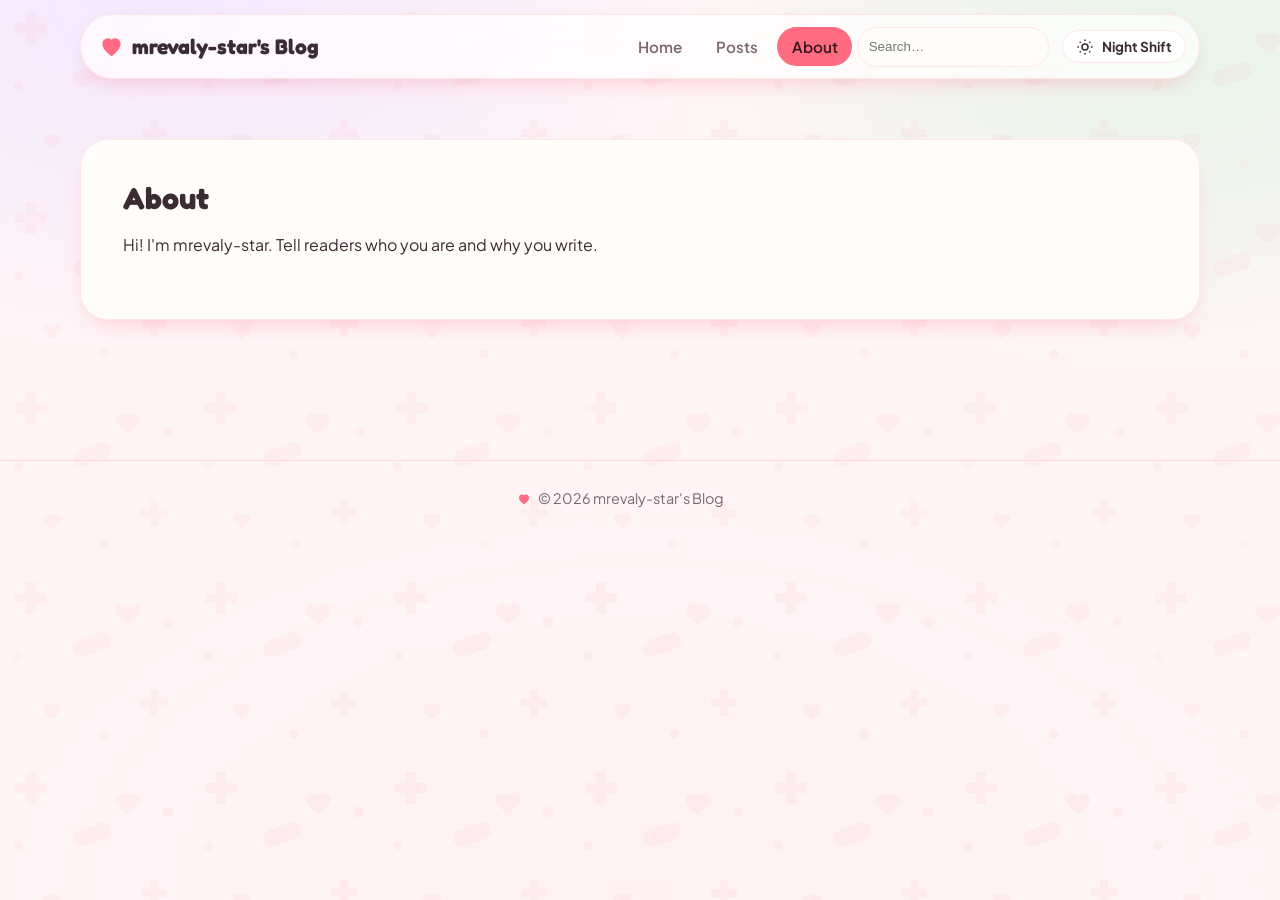
==== commit ad980281: "[gitblog] Publish: mrevaly-star's Blog" ====
--- a/about/index.html
+++ b/about/index.html
@@ -6,19 +6,19 @@
 <meta name="viewport" content="width=device-width, initial-scale=1">
 <title>About · mrevaly-star&#39;s Blog</title>
 <meta name="description" content="My thoughts, learning, and perspectives">
-<meta name="theme-color" content="#00a0e9">
+<meta name="theme-color" content="#ff6b81">
 <meta property="og:type" content="website">
 <meta property="og:title" content="About · mrevaly-star&#39;s Blog">
 <meta property="og:description" content="My thoughts, learning, and perspectives">
 <meta property="og:site_name" content="mrevaly-star&#39;s Blog">
 <meta name="twitter:card" content="summary">
-<link rel="icon" type="image/svg+xml" href="data:image/svg+xml,%3Csvg%20xmlns%3D%22http%3A%2F%2Fwww.w3.org%2F2000%2Fsvg%22%20viewBox%3D%220%200%2064%2064%22%3E%3Crect%20width%3D%2264%22%20height%3D%2264%22%20rx%3D%2214%22%20fill%3D%22%2300a0e9%22%2F%3E%3Ctext%20x%3D%2232%22%20y%3D%2233%22%20text-anchor%3D%22middle%22%20dominant-baseline%3D%22central%22%20font-family%3D%22system-ui%2C%20-apple-system%2C%20'Segoe%20UI'%2C%20Roboto%2C%20sans-serif%22%20font-size%3D%2240%22%20font-weight%3D%22700%22%20fill%3D%22%23fff%22%3EM%3C%2Ftext%3E%3C%2Fsvg%3E">
+<link rel="icon" type="image/svg+xml" href="data:image/svg+xml,%3Csvg%20xmlns%3D%22http%3A%2F%2Fwww.w3.org%2F2000%2Fsvg%22%20viewBox%3D%220%200%2064%2064%22%3E%3Crect%20width%3D%2264%22%20height%3D%2264%22%20rx%3D%2214%22%20fill%3D%22%23ff6b81%22%2F%3E%3Ctext%20x%3D%2232%22%20y%3D%2233%22%20text-anchor%3D%22middle%22%20dominant-baseline%3D%22central%22%20font-family%3D%22system-ui%2C%20-apple-system%2C%20'Segoe%20UI'%2C%20Roboto%2C%20sans-serif%22%20font-size%3D%2240%22%20font-weight%3D%22700%22%20fill%3D%22%23fff%22%3EM%3C%2Ftext%3E%3C%2Fsvg%3E">
 <link rel="alternate" type="application/rss+xml" title="mrevaly-star&#39;s Blog" href="../feed.xml">
 <link rel="preconnect" href="https://fonts.googleapis.com">
 <link rel="preconnect" href="https://fonts.gstatic.com" crossorigin>
-<link rel="preload" as="style" href="https://fonts.googleapis.com/css2?family=Fredoka:wght@700&amp;family=Nunito:wght@400;600;700&amp;display=swap" onload="this.onload=null;this.rel='stylesheet'">
-<noscript><link rel="stylesheet" href="https://fonts.googleapis.com/css2?family=Fredoka:wght@700&amp;family=Nunito:wght@400;600;700&amp;display=swap"></noscript>
-<link rel="stylesheet" href="../assets/site.css?v=hmjgzm">
+<link rel="preload" as="style" href="https://fonts.googleapis.com/css2?family=Fredoka:wght@700&amp;family=Plus+Jakarta+Sans:wght@400;600;700&amp;display=swap" onload="this.onload=null;this.rel='stylesheet'">
+<noscript><link rel="stylesheet" href="https://fonts.googleapis.com/css2?family=Fredoka:wght@700&amp;family=Plus+Jakarta+Sans:wght@400;600;700&amp;display=swap"></noscript>
+<link rel="stylesheet" href="../assets/site.css?v=lluqzf">
 
 </head>
 <body data-root="../">
@@ -34,7 +34,7 @@
 <a href="../posts/">Posts</a>
 <a href="../about/" aria-current="page">About</a>
       <div class="nav-search"><input type="search" data-search-input="[data-search-results]" placeholder="Search…" aria-label="Search posts"><div class="search-results" data-search-results hidden></div></div>
-      
+      <button type="button" class="dark-toggle" data-dark-toggle aria-label="Toggle dark mode"><svg viewBox="0 0 24 24" width="18" height="18" fill="none" stroke="currentColor" stroke-width="2" aria-hidden="true"><circle cx="12" cy="12" r="4"/><path d="M12 2v2M12 20v2M4.9 4.9l1.4 1.4M17.7 17.7l1.4 1.4M2 12h2M20 12h2M4.9 19.1l1.4-1.4M17.7 6.3l1.4-1.4"/></svg></button>
     </nav>
   </div>
 </header><main><div class="page container page-about"><section class="sec sec-about" data-section-id="sec_24fec606"><div class="about">
@@ -51,6 +51,6 @@
     <div class="footer-social"></div>
   </div>
 </footer></div>
-<script src="../assets/site.js?v=hmjgzm" defer></script>
+<script src="../assets/site.js?v=lluqzf" defer></script>
 </body>
 </html>
--- a/assets/site.css
+++ b/assets/site.css
@@ -1,18 +1,40 @@
 :root {
 
-    --color-primary: #00a0e9;
-    --color-accent: #ffc800;
-    --color-bg: #eaf7ff;
-    --color-surface: #f7fcff;
-    --color-text: #10395c;
-    --color-muted: #6a8aa6;
-    --color-border: color-mix(in srgb, #10395c 12%, transparent);
+    --color-primary: #ff6b81;
+    --color-accent: #a855f7;
+    --color-bg: #fff5f7;
+    --color-surface: #fffdfa;
+    --color-text: #3b2b33;
+    --color-muted: #7a6672;
+    --color-border: color-mix(in srgb, #3b2b33 12%, transparent);
 
     --font-heading: 'Fredoka', -apple-system, BlinkMacSystemFont, 'Segoe UI', sans-serif;
-    --font-body: 'Nunito', -apple-system, BlinkMacSystemFont, 'Segoe UI', sans-serif;
+    --font-body: 'Plus Jakarta Sans', -apple-system, BlinkMacSystemFont, 'Segoe UI', sans-serif;
     --radius: 16px;
     --space-scale: 1.25;
-    --container: 62rem;
+    --container: 75rem;
+}
+@media (prefers-color-scheme: dark) {
+  :root:not([data-theme="light"]) {
+
+    --color-primary: #ff6b81;
+    --color-accent: #a855f7;
+    --color-bg: #171717;
+    --color-surface: #242424;
+    --color-text: #e8e9ee;
+    --color-muted: #a0abbb;
+    --color-border: color-mix(in srgb, #e8e9ee 12%, transparent);
+  }
+}
+:root[data-theme="dark"] {
+
+    --color-primary: #ff6b81;
+    --color-accent: #a855f7;
+    --color-bg: #171717;
+    --color-surface: #242424;
+    --color-text: #e8e9ee;
+    --color-muted: #a0abbb;
+    --color-border: color-mix(in srgb, #e8e9ee 12%, transparent);
 }
 
 *, *::before, *::after { box-sizing: border-box; }
@@ -248,187 +270,483 @@
   .post-content, .prose { max-width: 38rem; }
 }
 
-/* cute */
+/* nook */
 :root {
-  --cute-cloud: color-mix(in srgb, var(--color-surface) 88%, transparent);
-  --cute-line: color-mix(in srgb, var(--color-primary) 38%, var(--color-bg));
-  --cute-drop: color-mix(in srgb, var(--color-primary) 26%, transparent);
-  --cute-press: color-mix(in srgb, var(--color-primary) 55%, var(--color-text));
-}
-
+  --nook-glass: rgba(255, 255, 255, 0.72);
+  --nook-edge: color-mix(in srgb, var(--color-primary) 16%, var(--color-surface));
+  --nook-card: var(--color-surface);
+  --nook-card-2: #ffffff;
+  --nook-wash-a: #f3e8ff;
+  --nook-wash-b: #e8f5e9;
+  --nook-wash-c: #fff1f4;
+  --nook-soft: color-mix(in srgb, var(--color-primary) 13%, var(--color-surface));
+  /* Ink for anything sitting on the primary colour. White on this blush pink
+     is 2.7:1 — under AA for text this size — so pills and buttons take a deep
+     wine mixed from the pink itself: 5.8:1 on the flat colour, 4.8:1 at the
+     violet end of the button's gradient, and it still reads as part of the
+     palette rather than as black. */
+  --nook-on-primary: color-mix(in srgb, var(--color-primary) 22%, #000);
+  --nook-shadow: 0 10px 24px -12px color-mix(in srgb, var(--color-primary) 45%, transparent);
+  --nook-shadow-lg: 0 22px 44px -22px color-mix(in srgb, var(--color-primary) 50%, transparent);
+  --nook-glow: 0 0 0 4px color-mix(in srgb, var(--color-primary) 15%, transparent);
+  --nook-doodles: url("data:image/svg+xml;utf8,<svg xmlns='http://www.w3.org/2000/svg' width='190' height='190' viewBox='0 0 190 190'><g fill='%23ff6b81' fill-opacity='0.05'><path d='M26 12h10v11h11v10H36v11H26V33H15V23h11z'/><path d='M150 120h8v9h9v8h-9v9h-8v-9h-9v-8h9z'/><path d='M128 36c-4-5-11-3.6-12.4 2.3-1.4 6.2 7.4 12.6 12.4 16 5-3.4 13.8-9.8 12.4-16-1.4-5.9-8.4-7.3-12.4-2.3z'/><path d='M52 136c-2.8-3.4-7.9-2.6-8.8 1.6-1 4.4 5.2 9 8.8 11.4 3.6-2.4 9.8-7 8.8-11.4-.9-4.2-6-5-8.8-1.6z'/><rect x='72' y='66' width='40' height='17' rx='8.5' transform='rotate(-20 92 74)'/><circle cx='168' cy='52' r='5.5'/><circle cx='18' cy='86' r='4.5'/><circle cx='104' cy='164' r='5'/></g></svg>");
+  --nook-motifs: url("data:image/svg+xml;utf8,<svg xmlns='http://www.w3.org/2000/svg' width='190' height='190' viewBox='0 0 190 190'><g fill='%23ff6b81' fill-opacity='0.05'><path d='M26 12h10v11h11v10H36v11H26V33H15V23h11z'/><path d='M150 120h8v9h9v8h-9v9h-8v-9h-9v-8h9z'/><path d='M128 36c-4-5-11-3.6-12.4 2.3-1.4 6.2 7.4 12.6 12.4 16 5-3.4 13.8-9.8 12.4-16-1.4-5.9-8.4-7.3-12.4-2.3z'/><path d='M52 136c-2.8-3.4-7.9-2.6-8.8 1.6-1 4.4 5.2 9 8.8 11.4 3.6-2.4 9.8-7 8.8-11.4-.9-4.2-6-5-8.8-1.6z'/><rect x='72' y='66' width='40' height='17' rx='8.5' transform='rotate(-20 92 74)'/><circle cx='168' cy='52' r='5.5'/><circle cx='18' cy='86' r='4.5'/><circle cx='104' cy='164' r='5'/></g></svg>");
+  --nook-tip-bg: #fff8e1; --nook-tip-edge: #ffe08a; --nook-tip-ink: #8a6100;
+  --nook-pearl-bg: #ffeef5; --nook-pearl-edge: #ffc2d8; --nook-pearl-ink: #a8285c;
+  --nook-warn-bg: #ffeeea; --nook-warn-edge: #ffb4a2; --nook-warn-ink: #b23b1f;
+  --nook-thumb-a: url("data:image/svg+xml;utf8,<svg xmlns='http://www.w3.org/2000/svg' width='120' height='120' viewBox='0 0 120 120'><path d='M40 26c-11 0-19 7-19 16-7 2-11 8-11 15s5 13 12 15c0 10 8 17 19 17h18V26z' fill='%23c9a7f5'/><path d='M80 26c11 0 19 7 19 16 7 2 11 8 11 15s-5 13-12 15c0 10-8 17-19 17H61V26z' fill='%23c9a7f5' fill-opacity='0.82'/><circle cx='48' cy='60' r='3.4' fill='%23f3e8ff'/><circle cx='72' cy='60' r='3.4' fill='%23f3e8ff'/><path d='M52 72q8 7 16 0' stroke='%23f3e8ff' stroke-width='3.2' fill='none' stroke-linecap='round'/></svg>");
+  --nook-thumb-b: url("data:image/svg+xml;utf8,<svg xmlns='http://www.w3.org/2000/svg' width='120' height='120' viewBox='0 0 120 120'><rect x='22' y='44' width='76' height='34' rx='17' fill='%23ffb3cd' fill-opacity='0.7'/><path d='M39 44h21v34H39a17 17 0 0 1 0-34z' fill='%23ffb3cd'/><circle cx='72' cy='58' r='3.2' fill='%23ffeef5'/><circle cx='86' cy='58' r='3.2' fill='%23ffeef5'/><path d='M73 67q6 5 12 0' stroke='%23ffeef5' stroke-width='3' fill='none' stroke-linecap='round'/></svg>");
+  --nook-thumb-c: url("data:image/svg+xml;utf8,<svg xmlns='http://www.w3.org/2000/svg' width='120' height='120' viewBox='0 0 120 120'><path d='M60 94S22 70 22 46c0-12 9-20 19-20 8 0 15 5 19 12 4-7 11-12 19-12 10 0 19 8 19 20 0 24-38 48-38 48z' fill='%23ff8fa3'/><path d='M30 56h14l5-10 7 20 6-13 4 3h24' fill='none' stroke='%23e6f4ff' stroke-width='4.5' stroke-linecap='round' stroke-linejoin='round'/></svg>");
+  --nook-thumb-d: url("data:image/svg+xml;utf8,<svg xmlns='http://www.w3.org/2000/svg' width='120' height='120' viewBox='0 0 120 120'><path d='M28 44h52v26a22 22 0 0 1-22 22H50a22 22 0 0 1-22-22z' fill='%23ffc48c'/><path d='M80 52h8a11 11 0 0 1 0 22h-8' fill='none' stroke='%23ffc48c' stroke-width='6'/><path d='M54 66c-2.6-3.2-7.4-2.4-8.4 1.6-1 4.2 5 8.6 8.4 10.8 3.4-2.2 9.4-6.6 8.4-10.8-1-4-5.8-4.8-8.4-1.6z' fill='%23fff1e6'/></svg>");
+}
+@media (prefers-color-scheme: dark) { :root:not([data-theme="light"]) { --nook-glass: rgba(36, 30, 53, 0.72);
+    --nook-edge: #3a3052;
+    --nook-card: #241e35;
+    --nook-card-2: #2b2340;
+    --nook-wash-a: rgba(168, 85, 247, 0.22);
+    --nook-wash-b: rgba(74, 222, 128, 0.14);
+    --nook-wash-c: rgba(255, 133, 162, 0.16);
+    --nook-soft: rgba(255, 133, 162, 0.16);
+    --nook-shadow: 0 12px 26px -14px rgba(0, 0, 0, 0.7);
+    --nook-shadow-lg: 0 24px 48px -24px rgba(0, 0, 0, 0.85);
+    --nook-glow: 0 0 0 4px rgba(255, 133, 162, 0.18);
+    --nook-doodles: url("data:image/svg+xml;utf8,<svg xmlns='http://www.w3.org/2000/svg' width='190' height='190' viewBox='0 0 190 190'><g fill='%23ff6b81' fill-opacity='0.1'><path d='M26 12h10v11h11v10H36v11H26V33H15V23h11z'/><path d='M150 120h8v9h9v8h-9v9h-8v-9h-9v-8h9z'/><path d='M128 36c-4-5-11-3.6-12.4 2.3-1.4 6.2 7.4 12.6 12.4 16 5-3.4 13.8-9.8 12.4-16-1.4-5.9-8.4-7.3-12.4-2.3z'/><path d='M52 136c-2.8-3.4-7.9-2.6-8.8 1.6-1 4.4 5.2 9 8.8 11.4 3.6-2.4 9.8-7 8.8-11.4-.9-4.2-6-5-8.8-1.6z'/><rect x='72' y='66' width='40' height='17' rx='8.5' transform='rotate(-20 92 74)'/><circle cx='168' cy='52' r='5.5'/><circle cx='18' cy='86' r='4.5'/><circle cx='104' cy='164' r='5'/></g></svg>");
+    --nook-motifs: url("data:image/svg+xml;utf8,<svg xmlns='http://www.w3.org/2000/svg' width='190' height='190' viewBox='0 0 190 190'><g fill='%23ff6b81' fill-opacity='0.1'><path d='M26 12h10v11h11v10H36v11H26V33H15V23h11z'/><path d='M150 120h8v9h9v8h-9v9h-8v-9h-9v-8h9z'/><path d='M128 36c-4-5-11-3.6-12.4 2.3-1.4 6.2 7.4 12.6 12.4 16 5-3.4 13.8-9.8 12.4-16-1.4-5.9-8.4-7.3-12.4-2.3z'/><path d='M52 136c-2.8-3.4-7.9-2.6-8.8 1.6-1 4.4 5.2 9 8.8 11.4 3.6-2.4 9.8-7 8.8-11.4-.9-4.2-6-5-8.8-1.6z'/><rect x='72' y='66' width='40' height='17' rx='8.5' transform='rotate(-20 92 74)'/><circle cx='168' cy='52' r='5.5'/><circle cx='18' cy='86' r='4.5'/><circle cx='104' cy='164' r='5'/></g></svg>");
+    --nook-tip-bg: #33291a; --nook-tip-edge: #8a6d2f; --nook-tip-ink: #ffd88a;
+    --nook-pearl-bg: #352031; --nook-pearl-edge: #a8558a; --nook-pearl-ink: #ffb3d1;
+    --nook-warn-bg: #3a2320; --nook-warn-edge: #b0614d; --nook-warn-ink: #ffb3a0;
+    --nook-thumb-a: url("data:image/svg+xml;utf8,<svg xmlns='http://www.w3.org/2000/svg' width='120' height='120' viewBox='0 0 120 120'><path d='M40 26c-11 0-19 7-19 16-7 2-11 8-11 15s5 13 12 15c0 10 8 17 19 17h18V26z' fill='%23c9a7f5'/><path d='M80 26c11 0 19 7 19 16 7 2 11 8 11 15s-5 13-12 15c0 10-8 17-19 17H61V26z' fill='%23c9a7f5' fill-opacity='0.82'/><circle cx='48' cy='60' r='3.4' fill='%232f2748'/><circle cx='72' cy='60' r='3.4' fill='%232f2748'/><path d='M52 72q8 7 16 0' stroke='%232f2748' stroke-width='3.2' fill='none' stroke-linecap='round'/></svg>");
+    --nook-thumb-b: url("data:image/svg+xml;utf8,<svg xmlns='http://www.w3.org/2000/svg' width='120' height='120' viewBox='0 0 120 120'><rect x='22' y='44' width='76' height='34' rx='17' fill='%23ffb3cd' fill-opacity='0.7'/><path d='M39 44h21v34H39a17 17 0 0 1 0-34z' fill='%23ffb3cd'/><circle cx='72' cy='58' r='3.2' fill='%233a2438'/><circle cx='86' cy='58' r='3.2' fill='%233a2438'/><path d='M73 67q6 5 12 0' stroke='%233a2438' stroke-width='3' fill='none' stroke-linecap='round'/></svg>");
+    --nook-thumb-c: url("data:image/svg+xml;utf8,<svg xmlns='http://www.w3.org/2000/svg' width='120' height='120' viewBox='0 0 120 120'><path d='M60 94S22 70 22 46c0-12 9-20 19-20 8 0 15 5 19 12 4-7 11-12 19-12 10 0 19 8 19 20 0 24-38 48-38 48z' fill='%23ff8fa3'/><path d='M30 56h14l5-10 7 20 6-13 4 3h24' fill='none' stroke='%2325384a' stroke-width='4.5' stroke-linecap='round' stroke-linejoin='round'/></svg>");
+    --nook-thumb-d: url("data:image/svg+xml;utf8,<svg xmlns='http://www.w3.org/2000/svg' width='120' height='120' viewBox='0 0 120 120'><path d='M28 44h52v26a22 22 0 0 1-22 22H50a22 22 0 0 1-22-22z' fill='%23ffc48c'/><path d='M80 52h8a11 11 0 0 1 0 22h-8' fill='none' stroke='%23ffc48c' stroke-width='6'/><path d='M54 66c-2.6-3.2-7.4-2.4-8.4 1.6-1 4.2 5 8.6 8.4 10.8 3.4-2.2 9.4-6.6 8.4-10.8-1-4-5.8-4.8-8.4-1.6z' fill='%233b2e22'/></svg>"); } }
+:root[data-theme="dark"] { --nook-glass: rgba(36, 30, 53, 0.72);
+    --nook-edge: #3a3052;
+    --nook-card: #241e35;
+    --nook-card-2: #2b2340;
+    --nook-wash-a: rgba(168, 85, 247, 0.22);
+    --nook-wash-b: rgba(74, 222, 128, 0.14);
+    --nook-wash-c: rgba(255, 133, 162, 0.16);
+    --nook-soft: rgba(255, 133, 162, 0.16);
+    --nook-shadow: 0 12px 26px -14px rgba(0, 0, 0, 0.7);
+    --nook-shadow-lg: 0 24px 48px -24px rgba(0, 0, 0, 0.85);
+    --nook-glow: 0 0 0 4px rgba(255, 133, 162, 0.18);
+    --nook-doodles: url("data:image/svg+xml;utf8,<svg xmlns='http://www.w3.org/2000/svg' width='190' height='190' viewBox='0 0 190 190'><g fill='%23ff6b81' fill-opacity='0.1'><path d='M26 12h10v11h11v10H36v11H26V33H15V23h11z'/><path d='M150 120h8v9h9v8h-9v9h-8v-9h-9v-8h9z'/><path d='M128 36c-4-5-11-3.6-12.4 2.3-1.4 6.2 7.4 12.6 12.4 16 5-3.4 13.8-9.8 12.4-16-1.4-5.9-8.4-7.3-12.4-2.3z'/><path d='M52 136c-2.8-3.4-7.9-2.6-8.8 1.6-1 4.4 5.2 9 8.8 11.4 3.6-2.4 9.8-7 8.8-11.4-.9-4.2-6-5-8.8-1.6z'/><rect x='72' y='66' width='40' height='17' rx='8.5' transform='rotate(-20 92 74)'/><circle cx='168' cy='52' r='5.5'/><circle cx='18' cy='86' r='4.5'/><circle cx='104' cy='164' r='5'/></g></svg>");
+    --nook-motifs: url("data:image/svg+xml;utf8,<svg xmlns='http://www.w3.org/2000/svg' width='190' height='190' viewBox='0 0 190 190'><g fill='%23ff6b81' fill-opacity='0.1'><path d='M26 12h10v11h11v10H36v11H26V33H15V23h11z'/><path d='M150 120h8v9h9v8h-9v9h-8v-9h-9v-8h9z'/><path d='M128 36c-4-5-11-3.6-12.4 2.3-1.4 6.2 7.4 12.6 12.4 16 5-3.4 13.8-9.8 12.4-16-1.4-5.9-8.4-7.3-12.4-2.3z'/><path d='M52 136c-2.8-3.4-7.9-2.6-8.8 1.6-1 4.4 5.2 9 8.8 11.4 3.6-2.4 9.8-7 8.8-11.4-.9-4.2-6-5-8.8-1.6z'/><rect x='72' y='66' width='40' height='17' rx='8.5' transform='rotate(-20 92 74)'/><circle cx='168' cy='52' r='5.5'/><circle cx='18' cy='86' r='4.5'/><circle cx='104' cy='164' r='5'/></g></svg>");
+    --nook-tip-bg: #33291a; --nook-tip-edge: #8a6d2f; --nook-tip-ink: #ffd88a;
+    --nook-pearl-bg: #352031; --nook-pearl-edge: #a8558a; --nook-pearl-ink: #ffb3d1;
+    --nook-warn-bg: #3a2320; --nook-warn-edge: #b0614d; --nook-warn-ink: #ffb3a0;
+    --nook-thumb-a: url("data:image/svg+xml;utf8,<svg xmlns='http://www.w3.org/2000/svg' width='120' height='120' viewBox='0 0 120 120'><path d='M40 26c-11 0-19 7-19 16-7 2-11 8-11 15s5 13 12 15c0 10 8 17 19 17h18V26z' fill='%23c9a7f5'/><path d='M80 26c11 0 19 7 19 16 7 2 11 8 11 15s-5 13-12 15c0 10-8 17-19 17H61V26z' fill='%23c9a7f5' fill-opacity='0.82'/><circle cx='48' cy='60' r='3.4' fill='%232f2748'/><circle cx='72' cy='60' r='3.4' fill='%232f2748'/><path d='M52 72q8 7 16 0' stroke='%232f2748' stroke-width='3.2' fill='none' stroke-linecap='round'/></svg>");
+    --nook-thumb-b: url("data:image/svg+xml;utf8,<svg xmlns='http://www.w3.org/2000/svg' width='120' height='120' viewBox='0 0 120 120'><rect x='22' y='44' width='76' height='34' rx='17' fill='%23ffb3cd' fill-opacity='0.7'/><path d='M39 44h21v34H39a17 17 0 0 1 0-34z' fill='%23ffb3cd'/><circle cx='72' cy='58' r='3.2' fill='%233a2438'/><circle cx='86' cy='58' r='3.2' fill='%233a2438'/><path d='M73 67q6 5 12 0' stroke='%233a2438' stroke-width='3' fill='none' stroke-linecap='round'/></svg>");
+    --nook-thumb-c: url("data:image/svg+xml;utf8,<svg xmlns='http://www.w3.org/2000/svg' width='120' height='120' viewBox='0 0 120 120'><path d='M60 94S22 70 22 46c0-12 9-20 19-20 8 0 15 5 19 12 4-7 11-12 19-12 10 0 19 8 19 20 0 24-38 48-38 48z' fill='%23ff8fa3'/><path d='M30 56h14l5-10 7 20 6-13 4 3h24' fill='none' stroke='%2325384a' stroke-width='4.5' stroke-linecap='round' stroke-linejoin='round'/></svg>");
+    --nook-thumb-d: url("data:image/svg+xml;utf8,<svg xmlns='http://www.w3.org/2000/svg' width='120' height='120' viewBox='0 0 120 120'><path d='M28 44h52v26a22 22 0 0 1-22 22H50a22 22 0 0 1-22-22z' fill='%23ffc48c'/><path d='M80 52h8a11 11 0 0 1 0 22h-8' fill='none' stroke='%23ffc48c' stroke-width='6'/><path d='M54 66c-2.6-3.2-7.4-2.4-8.4 1.6-1 4.2 5 8.6 8.4 10.8 3.4-2.2 9.4-6.6 8.4-10.8-1-4-5.8-4.8-8.4-1.6z' fill='%233b2e22'/></svg>"); }
+/* the mock-up's page: 16px body text, a 70rem measure and the gutter outside
+   the container rather than padded inside it. The blog's own body size scales
+   with the viewport, which made every em-based size downstream run larger. */
+body { font-size: 1rem; }
+.container {
+  width: min(100% - 2rem, min(var(--container), 70rem));
+  max-width: none; padding-inline: 0;
+}
+/* pastel washes, with the doodles drifting over them */
 body {
   background:
-    radial-gradient(30vmax 18vmax at 50% 104%, color-mix(in srgb, var(--color-accent) 18%, transparent), transparent 68%),
-    linear-gradient(180deg, color-mix(in srgb, var(--color-primary) 16%, var(--color-bg)), var(--color-bg) 46%);
+    radial-gradient(60% 55% at 12% 0%, var(--nook-wash-a), transparent 70%),
+    radial-gradient(55% 50% at 92% 6%, var(--nook-wash-b), transparent 70%),
+    radial-gradient(70% 60% at 50% 100%, var(--nook-wash-c), transparent 70%),
+    var(--color-bg);
   background-attachment: fixed;
 }
-/* clouds: overlapping puffs on their own fixed layer, drifting very slowly */
 body::before {
-  content: ""; position: fixed; z-index: -1; pointer-events: none;
-  inset: 0 -12vmax auto -12vmax; height: 46vmax;
+  content: ""; position: fixed; inset: 0; z-index: 0; pointer-events: none;
+  background: var(--nook-doodles) repeat 0 0 / 190px 190px;
+}
+/* the page's own wrapper is static, so without this the doodles are painted
+   over the cards rather than behind them */
+body > * { position: relative; z-index: 1; }
+
+/* ── the header floats, as a glass pill ─────────────────────── */
+/* the gap above the bar has to live on the sticky element itself. With the
+   margin on the inner bar instead, the header starts flush to the top and
+   then drops to its sticky offset on the first scroll — which reads as the
+   navbar sliding about. */
+.site-header { background: none; border-bottom: 0; top: 0.9rem; margin-top: 0.9rem; }
+.site-header::before { content: none; }
+/* .tpl-minimal .site-header-inner in the structure sheet outranks a bare
+   class here, which is why the bar sat taller than the mock-up's */
+[class*="tpl-"] .site-header-inner {
+  margin-block: 0;
+  padding: 0.7rem 0.8rem 0.7rem 1.15rem;
+  gap: 1rem;
+  border-radius: 999px;
+  border: 1px solid var(--nook-edge);
+  background: var(--nook-glass);
+  -webkit-backdrop-filter: blur(14px) saturate(140%);
+  backdrop-filter: blur(14px) saturate(140%);
+  box-shadow: var(--nook-shadow);
+}
+.site-brand { font-size: 1.32rem; gap: 0.55rem; }
+/* the blog's name wears a little heart, and it beats */
+.site-brand::before {
+  content: ""; flex: none; width: 1.15em; height: 1.15em;
+  background: var(--color-primary);
+  -webkit-mask: url("data:image/svg+xml;utf8,<svg xmlns='http://www.w3.org/2000/svg' viewBox='0 0 24 24'><path d='M12 21S3.5 15.6 3.5 9.6C3.5 6.5 6 4.3 8.7 4.3c1.8 0 3 .9 3.3 1.7.3-.8 1.5-1.7 3.3-1.7 2.7 0 5.2 2.2 5.2 5.3 0 6-8.5 11.4-8.5 11.4z' fill='%23000'/></svg>") no-repeat center / contain;
+  mask: url("data:image/svg+xml;utf8,<svg xmlns='http://www.w3.org/2000/svg' viewBox='0 0 24 24'><path d='M12 21S3.5 15.6 3.5 9.6C3.5 6.5 6 4.3 8.7 4.3c1.8 0 3 .9 3.3 1.7.3-.8 1.5-1.7 3.3-1.7 2.7 0 5.2 2.2 5.2 5.3 0 6-8.5 11.4-8.5 11.4z' fill='%23000'/></svg>") no-repeat center / contain;
+  filter: drop-shadow(0 0 6px color-mix(in srgb, var(--color-primary) 55%, transparent));
+}
+.site-brand:has(.site-brand-avatar)::before { display: none; }
+@media (prefers-reduced-motion: no-preference) {
+  .site-brand::before { animation: nook-beat 2.2s ease-in-out infinite; transform-origin: 50% 55%; }
+}
+@keyframes nook-beat {
+  0%, 62%, 100% { transform: scale(1); }
+  14% { transform: scale(1.22); }
+  28% { transform: scale(1); }
+  40% { transform: scale(1.13); }
+}
+.site-nav { gap: 0.3rem; }
+.site-nav a {
+  padding: 0.45em 0.95em; border-radius: 999px; font-weight: 600;
+  color: var(--color-muted);
+  transition: background 0.2s ease, color 0.2s ease, transform 0.2s ease;
+}
+.site-nav a:hover { background: var(--nook-soft); color: var(--color-primary); transform: translateY(-1px); }
+.site-nav a[aria-current="page"] { background: var(--color-primary); color: var(--nook-on-primary); }
+/* the blog already ships a dark-mode button; here it says what it does */
+.dark-toggle {
+  width: auto; height: auto; gap: 0.45rem;
+  padding: 0.5em 1em; border-radius: 999px;
+  border: 1px solid var(--nook-edge); background: var(--nook-card-2);
+  font-family: var(--font-body); font-weight: 700; font-size: 0.85rem;
+  transition: transform 0.2s ease, box-shadow 0.2s ease;
+}
+.dark-toggle { margin-left: 0.5rem; }
+.dark-toggle::after { content: "Night Shift"; }
+:root[data-theme="dark"] .dark-toggle::after { content: "Day Shift"; }
+.dark-toggle:hover { transform: translateY(-1px); box-shadow: var(--nook-glow); }
+.nav-search input { border-radius: 999px; border-color: var(--nook-edge); }
+
+/* ── the hero is the greeting card ──────────────────────────── */
+.sec-hero { padding-block: clamp(1.6rem, 4vw, 2.8rem); }
+.sec-hero .hero {
+  position: relative; overflow: hidden;
+  padding: clamp(1.5rem, 4vw, 2.6rem);
+  border-radius: 28px;
+  border: 1px solid var(--nook-edge);
   background:
-    radial-gradient(9vmax 6vmax at 8% 8%, var(--cute-cloud) 0 52%, transparent 74%),
-    radial-gradient(12vmax 8vmax at 15% 6%, var(--cute-cloud) 0 52%, transparent 74%),
-    radial-gradient(8vmax 5vmax at 23% 9%, var(--cute-cloud) 0 52%, transparent 74%),
-    radial-gradient(10vmax 6vmax at 70% 5%, var(--cute-cloud) 0 52%, transparent 74%),
-    radial-gradient(13vmax 8vmax at 78% 8%, var(--cute-cloud) 0 52%, transparent 74%),
-    radial-gradient(8vmax 5vmax at 86% 5%, var(--cute-cloud) 0 52%, transparent 74%),
-    radial-gradient(11vmax 7vmax at 45% 16%, var(--cute-cloud) 0 52%, transparent 76%);
-  animation: cute-drift 80s ease-in-out infinite alternate;
-}
-@keyframes cute-drift { from { transform: translateX(-2.5vmax); } to { transform: translateX(2.5vmax); } }
-@media (prefers-reduced-motion: reduce) { body::before { animation: none; } }
-.hero-title { text-shadow: 0 4px 0 color-mix(in srgb, var(--color-primary) 16%, transparent); }
-.post-card, .newsletter, .about, .post.container, .archive.container {
-  background: var(--color-surface);
-  border: 2px solid var(--cute-line);
-  border-radius: calc(var(--radius) * 1.6);
-  box-shadow: 0 6px 0 var(--cute-drop);
-}
-.post.container, .archive.container {
-  /* inset a little further than flat themes so the sky frames the page even on a phone */
-  width: min(100% - 2.2rem, var(--container));
-  margin-block: 1.5rem;
-  padding: clamp(1.5rem, 4vw, 2.75rem);
-  /* a wash of sky at the top so a long article is not one white slab */
-  background: linear-gradient(180deg, color-mix(in srgb, var(--color-primary) 13%, var(--color-surface)), var(--color-surface) 26%);
-}
-.post-title { position: relative; }
-.post-title::after {
-  content: ""; display: block; width: 3.2rem; height: 0.42rem; margin-top: 0.6rem; border-radius: 999px;
-  background: var(--color-accent);
-}
-/* a little colour variety across the grid, mixed from the theme's own two colours */
-.post-card--cards:nth-child(3n + 1) { background: linear-gradient(170deg, color-mix(in srgb, var(--color-primary) 10%, var(--color-surface)), var(--color-surface) 62%); }
-.post-card--cards:nth-child(3n + 2) { background: linear-gradient(170deg, color-mix(in srgb, var(--color-accent) 14%, var(--color-surface)), var(--color-surface) 62%); }
-.post-card--cards:nth-child(3n) { background: linear-gradient(170deg, color-mix(in srgb, var(--color-primary) 6%, var(--color-surface)), color-mix(in srgb, var(--color-accent) 8%, var(--color-surface)) 90%); }
-.post-card { transition: transform 0.22s cubic-bezier(.2,.9,.3,1.2), box-shadow 0.22s ease; overflow: hidden; }
-.post-card:hover { transform: translateY(-6px) rotate(-0.8deg); box-shadow: 0 14px 0 var(--cute-drop); }
-.post-card-cover img, .hero-image img { border-radius: calc(var(--radius) * 1.2); }
-.newsletter { background: linear-gradient(160deg, color-mix(in srgb, var(--color-accent) 18%, var(--color-surface)), var(--color-surface) 70%); }
-/* .about has no padding of its own — without this the text sits on the border */
-.about { padding: clamp(1.25rem, 4vw, 2.5rem); }
-.sec-title { display: flex; align-items: center; gap: 0.5rem; }
-.sec-title::before {
-  content: ""; flex: none; width: 0.62em; height: 0.62em; border-radius: 999px;
-  background: var(--color-accent); box-shadow: 0 0 0 3px color-mix(in srgb, var(--color-accent) 28%, transparent);
-}
-/* ── the hero, as a little paper scene ──────────────────────── */
-.sec-hero { position: relative; isolation: isolate; overflow: hidden; }
-/* a soft halo under the title, with a pastel rainbow arching over it */
-.sec-hero::before {
-  content: ""; position: absolute; z-index: -2; left: 50%; top: 2%; width: min(54rem, 96vw); aspect-ratio: 5 / 3;
-  transform: translateX(-50%);
-  background: radial-gradient(closest-side, var(--color-surface) 0 34%, color-mix(in srgb, var(--color-surface) 55%, transparent) 58%, transparent 78%);
-  opacity: 0.8;
-}
-/* a pastel rainbow arching over the title, pinned to the title so it tracks it.
-   The radius is explicit: closest-side collapses when the centre sits on an edge. */
-.hero-title { position: relative; }
-.hero-title::before {
-  content: ""; position: absolute; z-index: -1; left: 50%; bottom: 34%;
-  width: min(32rem, 86vw); aspect-ratio: 2 / 1; transform: translateX(-50%);
-  background: radial-gradient(16rem 8rem at 50% 100%,
-    transparent 0 66%,
-    color-mix(in srgb, var(--color-primary) 32%, transparent) 66% 73%,
-    color-mix(in srgb, var(--color-surface) 75%, transparent) 73% 77%,
-    color-mix(in srgb, var(--color-accent) 66%, transparent) 77% 84%,
-    transparent 84.5%);
-  -webkit-mask-image: linear-gradient(to right, transparent, #000 16%, #000 84%, transparent);
-  mask-image: linear-gradient(to right, transparent, #000 16%, #000 84%, transparent);
-}
-.hero--left .hero-title::before { display: none; }
-/* a big friendly bell hanging into the scene */
-.sec-hero::after {
-  content: ""; position: absolute; z-index: -1; right: 2vw; top: 8%;
-  width: min(17vw, 9.5rem); aspect-ratio: 4 / 5;
-  background: linear-gradient(160deg, color-mix(in srgb, var(--color-accent) 92%, #fff), var(--color-accent) 62%);
-  clip-path: polygon(
-    44% 2%, 56% 2%, 60% 9%, 72% 17%, 79% 32%, 82% 52%, 85% 66%, 93% 76%, 95% 83%,
-    56% 83%, 57% 92%, 53% 96%, 47% 96%, 43% 92%, 44% 83%,
-    5% 83%, 7% 76%, 15% 66%, 18% 52%, 21% 32%, 28% 17%, 40% 9%);
-  filter: drop-shadow(0 7px 0 color-mix(in srgb, var(--color-primary) 20%, transparent));
-}
-.hero { position: relative; }
-/* three bubbles drifting around the title */
-.hero::after {
-  content: ""; position: absolute; z-index: -1; inset: 6% 6% 16%; pointer-events: none;
-  background:
-    radial-gradient(0.55rem 0.55rem at 9% 26%, color-mix(in srgb, var(--color-accent) 85%, var(--color-surface)) 0 58%, transparent 60%),
-    radial-gradient(0.34rem 0.34rem at 17% 62%, color-mix(in srgb, var(--color-primary) 55%, var(--color-surface)) 0 58%, transparent 60%),
-    radial-gradient(0.48rem 0.48rem at 90% 36%, color-mix(in srgb, var(--color-accent) 75%, var(--color-surface)) 0 58%, transparent 60%);
-}
-/* a few soft puffs settling along the bottom of the scene */
-.hero::before {
-  content: ""; position: absolute; z-index: -1; left: -10vw; right: -10vw; bottom: -2.5rem; height: 9rem;
-  background:
-    radial-gradient(7rem 3.4rem at 14% 100%, var(--cute-cloud) 0 52%, transparent 76%),
-    radial-gradient(9rem 4rem at 30% 104%, var(--cute-cloud) 0 52%, transparent 76%),
-    radial-gradient(8rem 3.6rem at 62% 102%, var(--cute-cloud) 0 52%, transparent 76%),
-    radial-gradient(10rem 4.2rem at 84% 106%, var(--cute-cloud) 0 52%, transparent 76%);
-}
-@media (prefers-reduced-motion: no-preference) {
-  .sec-hero::after { animation: cute-bob 6s ease-in-out infinite; }
-}
-@keyframes cute-bob {
-  0%, 100% { transform: translateY(0) rotate(-1.5deg); }
-  50% { transform: translateY(7px) rotate(1.5deg); }
-}
-@media (max-width: 860px) {
-  /* smaller and higher, so it stops crowding the rainbow and the title */
-  .sec-hero::after { width: 19vw; right: -2vw; top: 2%; opacity: 0.75; }
-}
-.hero-title { text-shadow: 0 4px 0 color-mix(in srgb, var(--color-primary) 16%, transparent); }
-.btn { border-radius: 999px; font-weight: 700; }
-.btn-primary { box-shadow: 0 5px 0 var(--cute-press); }
-.btn-primary:hover { transform: translateY(-2px); box-shadow: 0 7px 0 var(--cute-press); }
-.btn-primary:active { transform: translateY(2px); box-shadow: 0 2px 0 var(--cute-press); }
+    radial-gradient(70% 90% at 100% 0%, var(--nook-wash-a), transparent 70%),
+    radial-gradient(60% 80% at 0% 100%, var(--nook-wash-b), transparent 70%),
+    var(--nook-card);
+  box-shadow: var(--nook-shadow-lg);
+}
+/* The greeting always reads from the left, like a note written by hand, and
+   whatever the section itself says: a centred block leaves the chip, the name
+   and the button on three different axes, and it fights the card beside it.
+   The structure sheet centres every hero with .tpl-minimal .hero, so this has
+   to out-reach that as well as the section's own .hero--center.
+   A hero with a photo keeps its row, where the two halves line up centred. */
+.sec-hero .hero:not(.hero--with-image) { text-align: left; align-items: flex-start; }
+.sec-hero .hero:not(.hero--with-image) .hero-subtitle { margin-inline: 0; }
+/* the little chip over the greeting */
+.sec-hero .hero-content::before {
+  content: "🩺 Your cosy blog";
+  display: inline-flex; align-items: center;
+  margin-bottom: 0.9rem; padding: 0.35em 0.9em;
+  border-radius: 999px; background: var(--nook-soft);
+  color: color-mix(in srgb, var(--color-primary) 80%, var(--color-text));
+  font-size: 0.8rem; font-weight: 700; letter-spacing: 0.01em;
+}
+.hero-title { font-size: clamp(1.9rem, 1.3rem + 2.6vw, 3rem); letter-spacing: -0.01em; }
+/* whatever she calls the blog, it gets the greeting's little icons */
+.sec-hero .hero-title::after { content: " 🩺✨"; font-size: 0.78em; white-space: nowrap; }
+.hero-subtitle { color: var(--color-muted); max-width: 46ch; font-size: 1.05rem; }
+/* the structure sheet sets .tpl-minimal .btn, which outranks a bare .btn */
+[class*="tpl-"] .btn, .btn {
+  border-radius: 999px; font-weight: 700; font-size: 0.95rem; padding: 0.7em 1.4em;
+}
+.btn-primary {
+  background: linear-gradient(135deg, var(--color-primary), color-mix(in srgb, var(--color-primary) 55%, var(--color-accent)));
+  border-color: transparent; box-shadow: var(--nook-shadow);
+  color: var(--nook-on-primary);
+}
+.btn:hover { transform: translateY(-2px); box-shadow: var(--nook-shadow-lg); }
+
+/* ── the hero's companion card ──────────────────────────────── */
+/* The mock-up's Daily Pulse, rebuilt from something she can actually write:
+   a Text section placed straight after the hero becomes a card beside it,
+   its heading the card's title and each list item a little pastel panel.
+   She fills it with whatever she likes — what she is revising, a quote, a
+   note to herself. Any other section still spans the page. */
+.page.container > .sec-hero + .sec:not([class*="sec-"]) > .prose {
+  padding: 1.3rem 1.3rem 1.5rem;
+  border-radius: 28px;
+  border: 1px solid var(--nook-edge);
+  background: var(--nook-card);
+  box-shadow: var(--nook-shadow);
+  display: flex; flex-direction: column; gap: 1.05rem;
+  height: 100%;
+}
+.page.container > .sec-hero + .sec:not([class*="sec-"]) > .prose > :is(h1, h2, h3) {
+  margin: 0; font-size: 1.12rem;
+  display: flex; align-items: baseline; justify-content: space-between; gap: 0.6rem;
+}
+/* today's date, written as {{today}} in the section and filled in by the page.
+   margin-left rather than space-between: the heading also carries its anchor
+   link, which would otherwise take the right-hand slot and shove the date in. */
+.today {
+  margin-left: auto;
+  font-family: var(--font-body); font-size: 0.68em; font-weight: 600;
+  color: var(--color-muted); white-space: nowrap;
+}
+/* a section link belongs on an article, not on a card in the margin */
+.prose .heading-anchor { display: none; }
+.page.container > .sec-hero + .sec:not([class*="sec-"]) > .prose > p { margin: 0; color: var(--color-muted); font-size: 0.95em; }
+.page.container > .sec-hero + .sec:not([class*="sec-"]) > .prose > ul {
+  list-style: none; margin: 0; padding: 0;
+  display: flex; flex-direction: column; gap: 0.55rem;
+}
+.page.container > .sec-hero + .sec:not([class*="sec-"]) > .prose > ul > li {
+  margin: 0; padding: 0.9rem 1rem;
+  border-radius: 20px; border: 1px solid var(--nook-edge);
+  background: var(--nook-card-2);
+  font-size: 1rem;
+}
+.page.container > .sec-hero + .sec:not([class*="sec-"]) > .prose > blockquote {
+  margin: 0; padding: 0.85em 1em; border-left: 0;
+  border-radius: 1rem; background: var(--nook-soft);
+  font-family: var(--font-heading); font-size: 0.98em;
+}
+@media (min-width: 960px) {
+  .page.container:has(> .sec-hero + .sec:not([class*="sec-"])) {
+    display: grid;
+    grid-template-columns: minmax(0, 1.35fr) minmax(0, 1fr);
+    gap: 1.4rem;
+    align-items: stretch;
+  }
+  .page.container > .sec { grid-column: 1 / -1; }
+  .page.container > .sec-hero { grid-column: 1; }
+  .page.container > .sec-hero + .sec:not([class*="sec-"]) {
+    grid-column: 2; padding-block: calc(1.8rem * var(--space-scale));
+  }
+  /* the two cards finish on the same line */
+  .page.container > .sec-hero > .hero { height: 100%; justify-content: center; }
+}
+
+/* ── sections and cards ─────────────────────────────────────── */
+.sec-title { font-size: clamp(1.4rem, 1.1rem + 1.1vw, 1.9rem); }
+/* the mock-up's grid: 275px columns, 1.15rem apart */
+.post-list { gap: 1.15rem; }
+.post-list--grid, .post-list--cards { grid-template-columns: repeat(auto-fill, minmax(min(100%, 275px), 1fr)); }
+.post-card--grid, .post-card--cards, .newsletter, .about {
+  border-radius: clamp(1rem, 2.2vw, 1.75rem);
+  border: 1px solid var(--nook-edge);
+  background: var(--nook-card);
+  box-shadow: var(--nook-shadow);
+  overflow: hidden;
+}
+.post-card { transition: transform 0.22s ease, box-shadow 0.22s ease, border-color 0.22s ease; }
+.post-card:hover {
+  transform: translateY(-6px);
+  border-color: var(--color-primary);
+  box-shadow: var(--nook-shadow-lg), var(--nook-glow);
+}
+:is(.post-card--grid, .post-card--cards) .post-card-body {
+  padding: 1.05rem 1.15rem 1.25rem;
+  /* the body has to fill the card, or margin-top:auto on the meta below has
+     nothing to push against and the date lands wherever the excerpt ends */
+  flex: 1 1 auto;
+  display: flex; flex-direction: column; gap: 0.55rem;
+}
+.post-card-title { font-size: 1.12rem; }
+/* as in the mock-up: the date and the drink close the card, not open it */
+:is(.post-card--grid, .post-card--cards) .post-card-meta {
+  order: 9; margin: 0.4rem 0 0; margin-top: auto; padding-top: 0.6rem;
+  width: 100%; justify-content: space-between;
+  border-top: 1px solid var(--nook-edge);
+}
+:is(.post-card--grid, .post-card--cards) :is(.post-card-title, .post-card-excerpt, .post-card-tags) { margin: 0; }
+/* a post with no cover photo gets a doodle rather than a blank head */
+:is(.post-card--grid, .post-card--cards):not(:has(.post-card-cover))::before {
+  content: ""; display: block; aspect-ratio: 16 / 9;
+  background: var(--nook-thumb-a) no-repeat center / 88px 88px, var(--nook-wash-a);
+}
+:is(.post-card--grid, .post-card--cards):nth-child(4n + 2):not(:has(.post-card-cover))::before {
+  background: var(--nook-thumb-b) no-repeat center / 88px 88px, var(--nook-wash-c);
+}
+:is(.post-card--grid, .post-card--cards):nth-child(4n + 3):not(:has(.post-card-cover))::before {
+  background: var(--nook-thumb-c) no-repeat center / 88px 88px, var(--nook-wash-b);
+}
+:is(.post-card--grid, .post-card--cards):nth-child(4n + 4):not(:has(.post-card-cover))::before {
+  background: var(--nook-thumb-d) no-repeat center / 88px 88px, var(--nook-soft);
+}
+.post-card-title a:hover { color: var(--color-primary); }
+/* tags keep the hue the generator derives from their own name */
 .tag, .tag-pill {
-  border: 2px solid var(--cute-line); font-weight: 600;
-  background: color-mix(in srgb, var(--color-accent) 16%, var(--color-bg)); color: var(--color-text);
-}
-/* a row of cloud bumps hanging off the header, and again above the footer */
-.site-header { border-bottom: 3px solid var(--cute-line); }
-.site-header::after {
-  content: ""; position: absolute; left: 0; right: 0; top: 100%; height: 13px; pointer-events: none;
-  background: radial-gradient(circle at 11px -2px, var(--color-surface) 11px, transparent 12px) repeat-x;
-  background-size: 22px 13px;
-}
-.dark-toggle, .nav-search input, .share-btn, .copy-btn { border: 2px solid var(--cute-line); border-radius: 999px; }
-/* nav links as little pills */
-.site-nav a { padding: 0.3em 0.75em; border-radius: 999px; transition: background 0.16s ease; }
-.site-nav a:hover { background: color-mix(in srgb, var(--color-primary) 12%, transparent); }
-.site-nav a[aria-current="page"] { background: color-mix(in srgb, var(--color-accent) 30%, transparent); color: var(--color-text); }
-/* a bell dot on every heading inside an article, matching the section titles */
-.post-content :is(h2, h3) { position: relative; }
-.post-content :is(h2, h3)::before {
-  content: ""; position: absolute; left: -0.95em; top: 0.52em; width: 0.4em; height: 0.4em; border-radius: 999px;
-  background: color-mix(in srgb, var(--color-accent) 90%, var(--color-surface));
-}
-/* quotes become speech bubbles with a little tail */
+  /* The hue is derived from the tag's own name, so every one of the 360 has to
+     be legible. At 70% 42% the yellows and greens fell to 2.7:1 against their
+     own tint; 60% 30% keeps the pastel tint and never drops below 4.7:1. */
+  --tag-c: hsl(var(--tag-h, 340) 60% 30%);
+  padding: 0.25em 0.75em; border-radius: 999px; font-weight: 700; font-size: 0.74rem;
+  background: color-mix(in srgb, var(--tag-c) 14%, var(--color-surface));
+  border-color: color-mix(in srgb, var(--tag-c) 26%, transparent);
+  color: color-mix(in srgb, var(--tag-c) 78%, var(--color-text));
+}
+:root[data-theme="dark"] .tag, :root[data-theme="dark"] .tag-pill { --tag-c: hsl(var(--tag-h, 340) 75% 72%); }
+.tag-pill.is-active { background: var(--color-primary); border-color: var(--color-primary); color: var(--nook-on-primary); }
+/* the reading time, as a warm drink */
+.post-card-meta { gap: 0.4rem; font-size: 0.76em; }
+.post-meta-rt {
+  padding: 0.25em 0.75em; border-radius: 999px; font-weight: 700; font-size: 0.8rem;
+  background: var(--nook-soft);
+  /* the pink straight on its own tint was 2.4:1; darkened towards the text it
+     keeps the warmth and reads at 5.5:1 */
+  color: color-mix(in srgb, var(--color-primary) 45%, var(--color-text));
+}
+.post-meta-rt::after { content: " ☕"; }
+
+/* ── the newsletter, and the page panels ────────────────────── */
+.newsletter { padding: clamp(1.4rem, 4vw, 2.6rem); }
+.newsletter-form { justify-content: center; }
+.newsletter-form input { border-radius: 999px; border-color: var(--nook-edge); background: var(--nook-card-2); }
+/* these are .container elements already: setting a second width here made
+   the archive panel 1200px wide against the header's 1120 */
+.about, .post.container, .archive.container, .not-found.container {
+  padding: clamp(1.3rem, 4vw, 2.6rem);
+  margin-block: 1.25rem;
+  border-radius: clamp(1rem, 2.2vw, 1.75rem);
+  border: 1px solid var(--nook-edge);
+  background: var(--nook-card);
+  box-shadow: var(--nook-shadow);
+}
+.post-cover { border-radius: clamp(0.8rem, 2vw, 1.25rem); }
+.post-content :is(h2, h3) { font-family: var(--font-heading); }
 .post-content blockquote {
-  position: relative; margin: 1.6em 0; padding: 1em 1.2em; border-left: 0; border-radius: calc(var(--radius) * 1.4);
-  background: color-mix(in srgb, var(--color-primary) 9%, var(--color-surface));
-  border: 2px solid var(--cute-line); color: var(--color-text);
-}
-.post-content blockquote::after {
-  content: ""; position: absolute; left: 1.8em; top: 100%; width: 0.9rem; height: 0.9rem; margin-top: -2px;
-  background: inherit; border-right: 2px solid var(--cute-line); border-bottom: 2px solid var(--cute-line);
-  transform: rotate(45deg) translate(-35%, -35%); border-bottom-right-radius: 4px;
-}
-.post-content img { border-radius: calc(var(--radius) * 1.3); border: 2px solid var(--cute-line); }
-.post-content pre { border: 2px solid var(--cute-line); border-radius: calc(var(--radius) * 1.2); }
-/* a card with no cover photo gets a pastel band instead of dead space */
-.post-card--cards:not(:has(.post-card-cover))::before {
-  content: ""; display: block; height: 0.55rem; margin: -0.1rem -0.1rem 0.9rem; border-radius: 999px;
-  background: linear-gradient(90deg, var(--color-primary), var(--color-accent));
-  opacity: 0.75;
-}
-.site-footer { border-top: 3px solid var(--cute-line); position: relative; }
-.site-footer::before {
-  content: ""; position: absolute; left: 0; right: 0; bottom: 100%; height: 13px; pointer-events: none;
-  background: radial-gradient(circle at 11px 15px, var(--color-surface) 11px, transparent 12px) repeat-x;
-  background-size: 22px 13px;
+  margin: 1.5em 0; padding: 0.95em 1.15em; border-left: 4px solid var(--color-primary);
+  border-radius: 0 1rem 1rem 0;
+  background: var(--nook-soft); color: var(--color-text);
+}
+.post-content pre, .prose pre {
+  border-radius: 1rem; border: 1px solid var(--nook-edge);
+  background: color-mix(in srgb, var(--color-primary) 6%, var(--color-surface));
+}
+.post-content :not(pre) > code, .prose :not(pre) > code {
+  border-radius: 6px; background: var(--nook-soft);
+}
+.post-content strong, .prose strong { color: color-mix(in srgb, var(--color-primary) 60%, var(--color-text)); }
+/* the section links are page furniture: they appear when you reach for them */
+.heading-anchor {
+  margin-left: 0.35em; text-decoration: none;
+  color: color-mix(in srgb, var(--color-primary) 45%, transparent);
+  opacity: 0; transition: opacity 0.15s ease;
+}
+:is(h2, h3, h4):hover .heading-anchor, .heading-anchor:focus { opacity: 1; }
+/* round, pastel tick boxes for a revision checklist */
+.post-content input[type="checkbox"] {
+  appearance: none; width: 1.05em; height: 1.05em; margin-right: 0.5em; vertical-align: -0.15em;
+  border: 2px solid color-mix(in srgb, var(--color-primary) 40%, transparent);
+  border-radius: 7px; background: var(--nook-card-2);
+}
+.post-content input[type="checkbox"]:checked {
+  background: var(--color-primary); border-color: var(--color-primary);
+  background-image: url("data:image/svg+xml;utf8,<svg xmlns='http://www.w3.org/2000/svg' viewBox='0 0 16 16'><path d='M3.5 8.5 L6.5 11.5 L12.5 4.5' fill='none' stroke='%23fff' stroke-width='2.4' stroke-linecap='round' stroke-linejoin='round'/></svg>");
+  background-size: 90% 90%; background-position: center; background-repeat: no-repeat;
+}
+.post-content li:has(input:checked) { color: var(--color-muted); text-decoration: line-through; }
+
+/* ── the note blocks: soft yellow, pink and coral ───────────── */
+.callout {
+  --cal-bg: var(--nook-tip-bg); --cal-edge: var(--nook-tip-edge); --cal-ink: var(--nook-tip-ink);
+  margin: 1.7em 0; padding: 1em 1.15em;
+  border: 1.5px solid var(--cal-edge); border-radius: 1.1rem;
+  background: var(--cal-bg);
+}
+.callout > :last-child { margin-bottom: 0; }
+.callout-label {
+  margin: 0 0 0.3em; font-family: var(--font-heading); font-weight: 700;
+  font-size: 0.92em; color: var(--cal-ink);
+}
+.callout--dose, .callout--mnemonic, .callout--remember {
+  --cal-bg: var(--nook-pearl-bg); --cal-edge: var(--nook-pearl-edge); --cal-ink: var(--nook-pearl-ink);
+}
+.callout--warning, .callout--caution {
+  --cal-bg: var(--nook-warn-bg); --cal-edge: var(--nook-warn-edge); --cal-ink: var(--nook-warn-ink);
+}
+.post-content table { border-collapse: separate; border-spacing: 0; border: 1px solid var(--nook-edge); border-radius: 1rem; }
+@media (min-width: 640px) { .post-content table { display: table; width: 100%; } }
+@media (max-width: 639.98px) { .post-content table { border: 0; border-radius: 0; } }
+.post-content th { background: var(--nook-soft); font-family: var(--font-heading); }
+.post-content :is(th, td) { border: 0; border-bottom: 1px solid var(--nook-edge); }
+.post-content tr:last-child :is(th, td) { border-bottom: 0; }
+
+/* ── the foot of a post, and the site's own ─────────────────── */
+.share-btn, .social-link, .footer-links a {
+  border-radius: 999px; border: 1px solid var(--nook-edge);
+  background: var(--nook-card-2); text-decoration: none; font-weight: 600;
+}
+.social-link, .footer-links a { padding: 0.3em 0.9em; font-size: 0.88em; color: var(--color-primary); }
+.post-adjacent { border-top: 0; }
+.post-adjacent-link {
+  padding: 0.9rem 1.1rem; border-radius: 1.1rem;
+  border: 1px solid var(--nook-edge); background: var(--nook-card);
+  transition: transform 0.2s ease, box-shadow 0.2s ease;
+}
+.post-adjacent-link:hover { transform: translateY(-3px); box-shadow: var(--nook-shadow); }
+.post-adjacent-link span { text-transform: uppercase; letter-spacing: 0.08em; font-size: 0.72em; font-weight: 700; color: var(--color-primary); }
+.site-footer {
+  margin-top: calc(3rem * var(--space-scale));
+  /* a touch stronger than the card edges, or the line disappears on the wash */
+  border-top: 1px solid color-mix(in srgb, var(--color-primary) 24%, var(--color-surface));
+  background: none;
+}
+.site-footer-inner {
+  flex-direction: row; flex-wrap: wrap; justify-content: center; align-items: center;
+  gap: 0.5rem 1.2rem; padding-block: 1.6rem 2rem;
+  font-size: 0.9rem; color: var(--color-muted);
+}
+/* it is a <p>, and its bottom margin was making the strip a third taller */
+.footer-text { display: inline-flex; align-items: center; gap: 0.45rem; margin: 0; font-weight: 400; color: inherit; }
+.footer-text::before {
+  content: ""; flex: none; width: 0.95em; height: 0.95em;
+  background: var(--color-primary);
+  -webkit-mask: url("data:image/svg+xml;utf8,<svg xmlns='http://www.w3.org/2000/svg' viewBox='0 0 24 24'><path d='M12 21S3.5 15.6 3.5 9.6C3.5 6.5 6 4.3 8.7 4.3c1.8 0 3 .9 3.3 1.7.3-.8 1.5-1.7 3.3-1.7 2.7 0 5.2 2.2 5.2 5.3 0 6-8.5 11.4-8.5 11.4z' fill='%23000'/></svg>") no-repeat center / contain;
+  mask: url("data:image/svg+xml;utf8,<svg xmlns='http://www.w3.org/2000/svg' viewBox='0 0 24 24'><path d='M12 21S3.5 15.6 3.5 9.6C3.5 6.5 6 4.3 8.7 4.3c1.8 0 3 .9 3.3 1.7.3-.8 1.5-1.7 3.3-1.7 2.7 0 5.2 2.2 5.2 5.3 0 6-8.5 11.4-8.5 11.4z' fill='%23000'/></svg>") no-repeat center / contain;
+}
+.footer-links a, .social-link {
+  padding: 0; border: 0; background: none;
+  font-size: inherit; font-weight: 600; color: inherit;
+  transition: color 0.2s ease;
+}
+.footer-links a:hover, .social-link:hover { color: var(--color-primary); }
+
+/* ── the menu, on a phone ───────────────────────────────────── */
+@media (max-width: 760px) {
+  /* Opaque, not glass: the header bar above has its own backdrop-filter, which
+     makes it a backdrop root, so a blur on this menu has nothing to work with
+     and the page reads straight through the panel. */
+  .site-nav {
+    z-index: 2; margin-top: 0.5rem; padding: 0.7rem;
+    border-radius: 1.4rem; border: 1px solid var(--nook-edge);
+    background: var(--nook-motifs, none) repeat 0 center / 78px 78px, var(--nook-card);
+    -webkit-backdrop-filter: none;
+    backdrop-filter: none;
+    box-shadow: var(--nook-shadow-lg);
+  }
+  .site-nav a { padding: 0.7em 0.9em; }
+  .dark-toggle { margin-top: 0.6rem; }
+}
+
+@media print {
+  body::before { display: none; }
+  .site-header, .site-footer, .newsletter, .post-share, .post-adjacent { display: none !important; }
+  .post.container, .archive.container, .about {
+    background: #fff !important; border: 0 !important; box-shadow: none !important;
+    width: auto; max-width: none; margin: 0; padding: 0;
+  }
+  .callout { border: 1px solid #999; background: none; }
+  /* the panels that draw themselves in ink she would rather keep: the quote's
+     pink, the code block's wash, the table's tinted head */
+  .post-content blockquote, .prose blockquote { background: none; border-left-color: #999; }
+  .post-content pre, .prose pre { background: none; border-color: #999; }
+  .post-content th { background: none; }
 }
 
 /* weather */
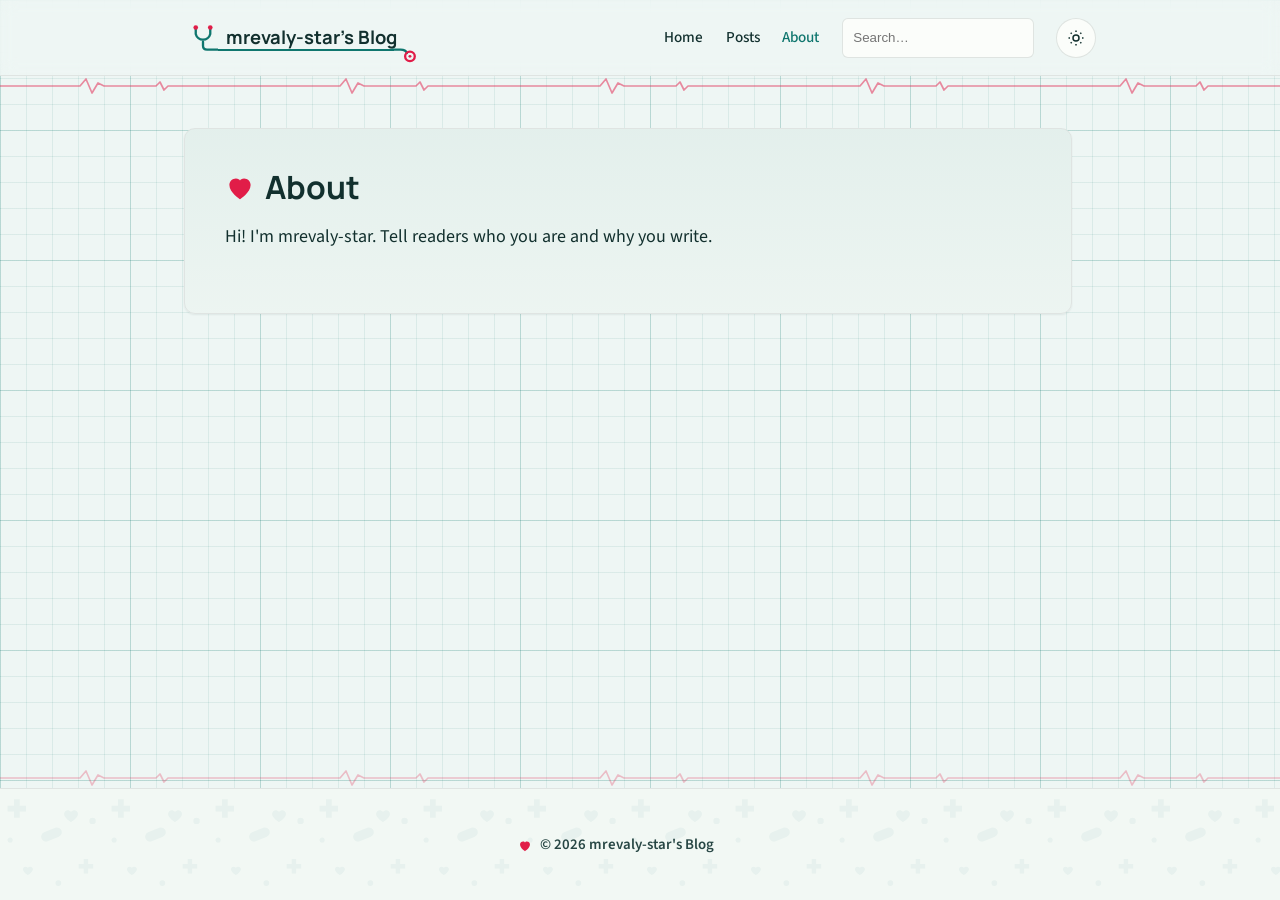
==== commit 32a5cc6c: "[gitblog] Publish: mrevaly-star's Blog" ====
--- a/about/index.html
+++ b/about/index.html
@@ -6,19 +6,19 @@
 <meta name="viewport" content="width=device-width, initial-scale=1">
 <title>About · mrevaly-star&#39;s Blog</title>
 <meta name="description" content="My thoughts, learning, and perspectives">
-<meta name="theme-color" content="#ff6b81">
+<meta name="theme-color" content="#0f766e">
 <meta property="og:type" content="website">
 <meta property="og:title" content="About · mrevaly-star&#39;s Blog">
 <meta property="og:description" content="My thoughts, learning, and perspectives">
 <meta property="og:site_name" content="mrevaly-star&#39;s Blog">
 <meta name="twitter:card" content="summary">
-<link rel="icon" type="image/svg+xml" href="data:image/svg+xml,%3Csvg%20xmlns%3D%22http%3A%2F%2Fwww.w3.org%2F2000%2Fsvg%22%20viewBox%3D%220%200%2064%2064%22%3E%3Crect%20width%3D%2264%22%20height%3D%2264%22%20rx%3D%2214%22%20fill%3D%22%23ff6b81%22%2F%3E%3Ctext%20x%3D%2232%22%20y%3D%2233%22%20text-anchor%3D%22middle%22%20dominant-baseline%3D%22central%22%20font-family%3D%22system-ui%2C%20-apple-system%2C%20'Segoe%20UI'%2C%20Roboto%2C%20sans-serif%22%20font-size%3D%2240%22%20font-weight%3D%22700%22%20fill%3D%22%23fff%22%3EM%3C%2Ftext%3E%3C%2Fsvg%3E">
+<link rel="icon" type="image/svg+xml" href="data:image/svg+xml,%3Csvg%20xmlns%3D%22http%3A%2F%2Fwww.w3.org%2F2000%2Fsvg%22%20viewBox%3D%220%200%2064%2064%22%3E%3Crect%20width%3D%2264%22%20height%3D%2264%22%20rx%3D%2214%22%20fill%3D%22%230f766e%22%2F%3E%3Ctext%20x%3D%2232%22%20y%3D%2233%22%20text-anchor%3D%22middle%22%20dominant-baseline%3D%22central%22%20font-family%3D%22system-ui%2C%20-apple-system%2C%20'Segoe%20UI'%2C%20Roboto%2C%20sans-serif%22%20font-size%3D%2240%22%20font-weight%3D%22700%22%20fill%3D%22%23fff%22%3EM%3C%2Ftext%3E%3C%2Fsvg%3E">
 <link rel="alternate" type="application/rss+xml" title="mrevaly-star&#39;s Blog" href="../feed.xml">
 <link rel="preconnect" href="https://fonts.googleapis.com">
 <link rel="preconnect" href="https://fonts.gstatic.com" crossorigin>
-<link rel="preload" as="style" href="https://fonts.googleapis.com/css2?family=Fredoka:wght@700&amp;family=Plus+Jakarta+Sans:wght@400;600;700&amp;display=swap" onload="this.onload=null;this.rel='stylesheet'">
-<noscript><link rel="stylesheet" href="https://fonts.googleapis.com/css2?family=Fredoka:wght@700&amp;family=Plus+Jakarta+Sans:wght@400;600;700&amp;display=swap"></noscript>
-<link rel="stylesheet" href="../assets/site.css?v=lluqzf">
+<link rel="preload" as="style" href="https://fonts.googleapis.com/css2?family=Manrope:wght@700&amp;family=Source+Sans+3:wght@400;600;700&amp;display=swap" onload="this.onload=null;this.rel='stylesheet'">
+<noscript><link rel="stylesheet" href="https://fonts.googleapis.com/css2?family=Manrope:wght@700&amp;family=Source+Sans+3:wght@400;600;700&amp;display=swap"></noscript>
+<link rel="stylesheet" href="../assets/site.css?v=1mzh49g">
 
 </head>
 <body data-root="../">
@@ -51,6 +51,6 @@
     <div class="footer-social"></div>
   </div>
 </footer></div>
-<script src="../assets/site.js?v=lluqzf" defer></script>
+<script src="../assets/site.js?v=1mzh49g" defer></script>
 </body>
 </html>
--- a/assets/site.css
+++ b/assets/site.css
@@ -1,24 +1,24 @@
 :root {
 
-    --color-primary: #ff6b81;
-    --color-accent: #a855f7;
-    --color-bg: #fff5f7;
-    --color-surface: #fffdfa;
-    --color-text: #3b2b33;
-    --color-muted: #7a6672;
-    --color-border: color-mix(in srgb, #3b2b33 12%, transparent);
-
-    --font-heading: 'Fredoka', -apple-system, BlinkMacSystemFont, 'Segoe UI', sans-serif;
-    --font-body: 'Plus Jakarta Sans', -apple-system, BlinkMacSystemFont, 'Segoe UI', sans-serif;
-    --radius: 16px;
-    --space-scale: 1.25;
-    --container: 75rem;
+    --color-primary: #0f766e;
+    --color-accent: #e11d48;
+    --color-bg: #eef6f4;
+    --color-surface: #fbfdfa;
+    --color-text: #12302e;
+    --color-muted: #5d7f7b;
+    --color-border: color-mix(in srgb, #12302e 12%, transparent);
+
+    --font-heading: 'Manrope', -apple-system, BlinkMacSystemFont, 'Segoe UI', sans-serif;
+    --font-body: 'Source Sans 3', -apple-system, BlinkMacSystemFont, 'Segoe UI', sans-serif;
+    --radius: 10px;
+    --space-scale: 1;
+    --container: 62rem;
 }
 @media (prefers-color-scheme: dark) {
   :root:not([data-theme="light"]) {
 
-    --color-primary: #ff6b81;
-    --color-accent: #a855f7;
+    --color-primary: #0f766e;
+    --color-accent: #e11d48;
     --color-bg: #171717;
     --color-surface: #242424;
     --color-text: #e8e9ee;
@@ -28,8 +28,8 @@
 }
 :root[data-theme="dark"] {
 
-    --color-primary: #ff6b81;
-    --color-accent: #a855f7;
+    --color-primary: #0f766e;
+    --color-accent: #e11d48;
     --color-bg: #171717;
     --color-surface: #242424;
     --color-text: #e8e9ee;
@@ -270,483 +270,590 @@
   .post-content, .prose { max-width: 38rem; }
 }
 
-/* nook */
+/* vitals */
 :root {
-  --nook-glass: rgba(255, 255, 255, 0.72);
-  --nook-edge: color-mix(in srgb, var(--color-primary) 16%, var(--color-surface));
-  --nook-card: var(--color-surface);
-  --nook-card-2: #ffffff;
-  --nook-wash-a: #f3e8ff;
-  --nook-wash-b: #e8f5e9;
-  --nook-wash-c: #fff1f4;
-  --nook-soft: color-mix(in srgb, var(--color-primary) 13%, var(--color-surface));
-  /* Ink for anything sitting on the primary colour. White on this blush pink
-     is 2.7:1 — under AA for text this size — so pills and buttons take a deep
-     wine mixed from the pink itself: 5.8:1 on the flat colour, 4.8:1 at the
-     violet end of the button's gradient, and it still reads as part of the
-     palette rather than as black. */
-  --nook-on-primary: color-mix(in srgb, var(--color-primary) 22%, #000);
-  --nook-shadow: 0 10px 24px -12px color-mix(in srgb, var(--color-primary) 45%, transparent);
-  --nook-shadow-lg: 0 22px 44px -22px color-mix(in srgb, var(--color-primary) 50%, transparent);
-  --nook-glow: 0 0 0 4px color-mix(in srgb, var(--color-primary) 15%, transparent);
-  --nook-doodles: url("data:image/svg+xml;utf8,<svg xmlns='http://www.w3.org/2000/svg' width='190' height='190' viewBox='0 0 190 190'><g fill='%23ff6b81' fill-opacity='0.05'><path d='M26 12h10v11h11v10H36v11H26V33H15V23h11z'/><path d='M150 120h8v9h9v8h-9v9h-8v-9h-9v-8h9z'/><path d='M128 36c-4-5-11-3.6-12.4 2.3-1.4 6.2 7.4 12.6 12.4 16 5-3.4 13.8-9.8 12.4-16-1.4-5.9-8.4-7.3-12.4-2.3z'/><path d='M52 136c-2.8-3.4-7.9-2.6-8.8 1.6-1 4.4 5.2 9 8.8 11.4 3.6-2.4 9.8-7 8.8-11.4-.9-4.2-6-5-8.8-1.6z'/><rect x='72' y='66' width='40' height='17' rx='8.5' transform='rotate(-20 92 74)'/><circle cx='168' cy='52' r='5.5'/><circle cx='18' cy='86' r='4.5'/><circle cx='104' cy='164' r='5'/></g></svg>");
-  --nook-motifs: url("data:image/svg+xml;utf8,<svg xmlns='http://www.w3.org/2000/svg' width='190' height='190' viewBox='0 0 190 190'><g fill='%23ff6b81' fill-opacity='0.05'><path d='M26 12h10v11h11v10H36v11H26V33H15V23h11z'/><path d='M150 120h8v9h9v8h-9v9h-8v-9h-9v-8h9z'/><path d='M128 36c-4-5-11-3.6-12.4 2.3-1.4 6.2 7.4 12.6 12.4 16 5-3.4 13.8-9.8 12.4-16-1.4-5.9-8.4-7.3-12.4-2.3z'/><path d='M52 136c-2.8-3.4-7.9-2.6-8.8 1.6-1 4.4 5.2 9 8.8 11.4 3.6-2.4 9.8-7 8.8-11.4-.9-4.2-6-5-8.8-1.6z'/><rect x='72' y='66' width='40' height='17' rx='8.5' transform='rotate(-20 92 74)'/><circle cx='168' cy='52' r='5.5'/><circle cx='18' cy='86' r='4.5'/><circle cx='104' cy='164' r='5'/></g></svg>");
-  --nook-tip-bg: #fff8e1; --nook-tip-edge: #ffe08a; --nook-tip-ink: #8a6100;
-  --nook-pearl-bg: #ffeef5; --nook-pearl-edge: #ffc2d8; --nook-pearl-ink: #a8285c;
-  --nook-warn-bg: #ffeeea; --nook-warn-edge: #ffb4a2; --nook-warn-ink: #b23b1f;
-  --nook-thumb-a: url("data:image/svg+xml;utf8,<svg xmlns='http://www.w3.org/2000/svg' width='120' height='120' viewBox='0 0 120 120'><path d='M40 26c-11 0-19 7-19 16-7 2-11 8-11 15s5 13 12 15c0 10 8 17 19 17h18V26z' fill='%23c9a7f5'/><path d='M80 26c11 0 19 7 19 16 7 2 11 8 11 15s-5 13-12 15c0 10-8 17-19 17H61V26z' fill='%23c9a7f5' fill-opacity='0.82'/><circle cx='48' cy='60' r='3.4' fill='%23f3e8ff'/><circle cx='72' cy='60' r='3.4' fill='%23f3e8ff'/><path d='M52 72q8 7 16 0' stroke='%23f3e8ff' stroke-width='3.2' fill='none' stroke-linecap='round'/></svg>");
-  --nook-thumb-b: url("data:image/svg+xml;utf8,<svg xmlns='http://www.w3.org/2000/svg' width='120' height='120' viewBox='0 0 120 120'><rect x='22' y='44' width='76' height='34' rx='17' fill='%23ffb3cd' fill-opacity='0.7'/><path d='M39 44h21v34H39a17 17 0 0 1 0-34z' fill='%23ffb3cd'/><circle cx='72' cy='58' r='3.2' fill='%23ffeef5'/><circle cx='86' cy='58' r='3.2' fill='%23ffeef5'/><path d='M73 67q6 5 12 0' stroke='%23ffeef5' stroke-width='3' fill='none' stroke-linecap='round'/></svg>");
-  --nook-thumb-c: url("data:image/svg+xml;utf8,<svg xmlns='http://www.w3.org/2000/svg' width='120' height='120' viewBox='0 0 120 120'><path d='M60 94S22 70 22 46c0-12 9-20 19-20 8 0 15 5 19 12 4-7 11-12 19-12 10 0 19 8 19 20 0 24-38 48-38 48z' fill='%23ff8fa3'/><path d='M30 56h14l5-10 7 20 6-13 4 3h24' fill='none' stroke='%23e6f4ff' stroke-width='4.5' stroke-linecap='round' stroke-linejoin='round'/></svg>");
-  --nook-thumb-d: url("data:image/svg+xml;utf8,<svg xmlns='http://www.w3.org/2000/svg' width='120' height='120' viewBox='0 0 120 120'><path d='M28 44h52v26a22 22 0 0 1-22 22H50a22 22 0 0 1-22-22z' fill='%23ffc48c'/><path d='M80 52h8a11 11 0 0 1 0 22h-8' fill='none' stroke='%23ffc48c' stroke-width='6'/><path d='M54 66c-2.6-3.2-7.4-2.4-8.4 1.6-1 4.2 5 8.6 8.4 10.8 3.4-2.2 9.4-6.6 8.4-10.8-1-4-5.8-4.8-8.4-1.6z' fill='%23fff1e6'/></svg>");
-}
-@media (prefers-color-scheme: dark) { :root:not([data-theme="light"]) { --nook-glass: rgba(36, 30, 53, 0.72);
-    --nook-edge: #3a3052;
-    --nook-card: #241e35;
-    --nook-card-2: #2b2340;
-    --nook-wash-a: rgba(168, 85, 247, 0.22);
-    --nook-wash-b: rgba(74, 222, 128, 0.14);
-    --nook-wash-c: rgba(255, 133, 162, 0.16);
-    --nook-soft: rgba(255, 133, 162, 0.16);
-    --nook-shadow: 0 12px 26px -14px rgba(0, 0, 0, 0.7);
-    --nook-shadow-lg: 0 24px 48px -24px rgba(0, 0, 0, 0.85);
-    --nook-glow: 0 0 0 4px rgba(255, 133, 162, 0.18);
-    --nook-doodles: url("data:image/svg+xml;utf8,<svg xmlns='http://www.w3.org/2000/svg' width='190' height='190' viewBox='0 0 190 190'><g fill='%23ff6b81' fill-opacity='0.1'><path d='M26 12h10v11h11v10H36v11H26V33H15V23h11z'/><path d='M150 120h8v9h9v8h-9v9h-8v-9h-9v-8h9z'/><path d='M128 36c-4-5-11-3.6-12.4 2.3-1.4 6.2 7.4 12.6 12.4 16 5-3.4 13.8-9.8 12.4-16-1.4-5.9-8.4-7.3-12.4-2.3z'/><path d='M52 136c-2.8-3.4-7.9-2.6-8.8 1.6-1 4.4 5.2 9 8.8 11.4 3.6-2.4 9.8-7 8.8-11.4-.9-4.2-6-5-8.8-1.6z'/><rect x='72' y='66' width='40' height='17' rx='8.5' transform='rotate(-20 92 74)'/><circle cx='168' cy='52' r='5.5'/><circle cx='18' cy='86' r='4.5'/><circle cx='104' cy='164' r='5'/></g></svg>");
-    --nook-motifs: url("data:image/svg+xml;utf8,<svg xmlns='http://www.w3.org/2000/svg' width='190' height='190' viewBox='0 0 190 190'><g fill='%23ff6b81' fill-opacity='0.1'><path d='M26 12h10v11h11v10H36v11H26V33H15V23h11z'/><path d='M150 120h8v9h9v8h-9v9h-8v-9h-9v-8h9z'/><path d='M128 36c-4-5-11-3.6-12.4 2.3-1.4 6.2 7.4 12.6 12.4 16 5-3.4 13.8-9.8 12.4-16-1.4-5.9-8.4-7.3-12.4-2.3z'/><path d='M52 136c-2.8-3.4-7.9-2.6-8.8 1.6-1 4.4 5.2 9 8.8 11.4 3.6-2.4 9.8-7 8.8-11.4-.9-4.2-6-5-8.8-1.6z'/><rect x='72' y='66' width='40' height='17' rx='8.5' transform='rotate(-20 92 74)'/><circle cx='168' cy='52' r='5.5'/><circle cx='18' cy='86' r='4.5'/><circle cx='104' cy='164' r='5'/></g></svg>");
-    --nook-tip-bg: #33291a; --nook-tip-edge: #8a6d2f; --nook-tip-ink: #ffd88a;
-    --nook-pearl-bg: #352031; --nook-pearl-edge: #a8558a; --nook-pearl-ink: #ffb3d1;
-    --nook-warn-bg: #3a2320; --nook-warn-edge: #b0614d; --nook-warn-ink: #ffb3a0;
-    --nook-thumb-a: url("data:image/svg+xml;utf8,<svg xmlns='http://www.w3.org/2000/svg' width='120' height='120' viewBox='0 0 120 120'><path d='M40 26c-11 0-19 7-19 16-7 2-11 8-11 15s5 13 12 15c0 10 8 17 19 17h18V26z' fill='%23c9a7f5'/><path d='M80 26c11 0 19 7 19 16 7 2 11 8 11 15s-5 13-12 15c0 10-8 17-19 17H61V26z' fill='%23c9a7f5' fill-opacity='0.82'/><circle cx='48' cy='60' r='3.4' fill='%232f2748'/><circle cx='72' cy='60' r='3.4' fill='%232f2748'/><path d='M52 72q8 7 16 0' stroke='%232f2748' stroke-width='3.2' fill='none' stroke-linecap='round'/></svg>");
-    --nook-thumb-b: url("data:image/svg+xml;utf8,<svg xmlns='http://www.w3.org/2000/svg' width='120' height='120' viewBox='0 0 120 120'><rect x='22' y='44' width='76' height='34' rx='17' fill='%23ffb3cd' fill-opacity='0.7'/><path d='M39 44h21v34H39a17 17 0 0 1 0-34z' fill='%23ffb3cd'/><circle cx='72' cy='58' r='3.2' fill='%233a2438'/><circle cx='86' cy='58' r='3.2' fill='%233a2438'/><path d='M73 67q6 5 12 0' stroke='%233a2438' stroke-width='3' fill='none' stroke-linecap='round'/></svg>");
-    --nook-thumb-c: url("data:image/svg+xml;utf8,<svg xmlns='http://www.w3.org/2000/svg' width='120' height='120' viewBox='0 0 120 120'><path d='M60 94S22 70 22 46c0-12 9-20 19-20 8 0 15 5 19 12 4-7 11-12 19-12 10 0 19 8 19 20 0 24-38 48-38 48z' fill='%23ff8fa3'/><path d='M30 56h14l5-10 7 20 6-13 4 3h24' fill='none' stroke='%2325384a' stroke-width='4.5' stroke-linecap='round' stroke-linejoin='round'/></svg>");
-    --nook-thumb-d: url("data:image/svg+xml;utf8,<svg xmlns='http://www.w3.org/2000/svg' width='120' height='120' viewBox='0 0 120 120'><path d='M28 44h52v26a22 22 0 0 1-22 22H50a22 22 0 0 1-22-22z' fill='%23ffc48c'/><path d='M80 52h8a11 11 0 0 1 0 22h-8' fill='none' stroke='%23ffc48c' stroke-width='6'/><path d='M54 66c-2.6-3.2-7.4-2.4-8.4 1.6-1 4.2 5 8.6 8.4 10.8 3.4-2.2 9.4-6.6 8.4-10.8-1-4-5.8-4.8-8.4-1.6z' fill='%233b2e22'/></svg>"); } }
-:root[data-theme="dark"] { --nook-glass: rgba(36, 30, 53, 0.72);
-    --nook-edge: #3a3052;
-    --nook-card: #241e35;
-    --nook-card-2: #2b2340;
-    --nook-wash-a: rgba(168, 85, 247, 0.22);
-    --nook-wash-b: rgba(74, 222, 128, 0.14);
-    --nook-wash-c: rgba(255, 133, 162, 0.16);
-    --nook-soft: rgba(255, 133, 162, 0.16);
-    --nook-shadow: 0 12px 26px -14px rgba(0, 0, 0, 0.7);
-    --nook-shadow-lg: 0 24px 48px -24px rgba(0, 0, 0, 0.85);
-    --nook-glow: 0 0 0 4px rgba(255, 133, 162, 0.18);
-    --nook-doodles: url("data:image/svg+xml;utf8,<svg xmlns='http://www.w3.org/2000/svg' width='190' height='190' viewBox='0 0 190 190'><g fill='%23ff6b81' fill-opacity='0.1'><path d='M26 12h10v11h11v10H36v11H26V33H15V23h11z'/><path d='M150 120h8v9h9v8h-9v9h-8v-9h-9v-8h9z'/><path d='M128 36c-4-5-11-3.6-12.4 2.3-1.4 6.2 7.4 12.6 12.4 16 5-3.4 13.8-9.8 12.4-16-1.4-5.9-8.4-7.3-12.4-2.3z'/><path d='M52 136c-2.8-3.4-7.9-2.6-8.8 1.6-1 4.4 5.2 9 8.8 11.4 3.6-2.4 9.8-7 8.8-11.4-.9-4.2-6-5-8.8-1.6z'/><rect x='72' y='66' width='40' height='17' rx='8.5' transform='rotate(-20 92 74)'/><circle cx='168' cy='52' r='5.5'/><circle cx='18' cy='86' r='4.5'/><circle cx='104' cy='164' r='5'/></g></svg>");
-    --nook-motifs: url("data:image/svg+xml;utf8,<svg xmlns='http://www.w3.org/2000/svg' width='190' height='190' viewBox='0 0 190 190'><g fill='%23ff6b81' fill-opacity='0.1'><path d='M26 12h10v11h11v10H36v11H26V33H15V23h11z'/><path d='M150 120h8v9h9v8h-9v9h-8v-9h-9v-8h9z'/><path d='M128 36c-4-5-11-3.6-12.4 2.3-1.4 6.2 7.4 12.6 12.4 16 5-3.4 13.8-9.8 12.4-16-1.4-5.9-8.4-7.3-12.4-2.3z'/><path d='M52 136c-2.8-3.4-7.9-2.6-8.8 1.6-1 4.4 5.2 9 8.8 11.4 3.6-2.4 9.8-7 8.8-11.4-.9-4.2-6-5-8.8-1.6z'/><rect x='72' y='66' width='40' height='17' rx='8.5' transform='rotate(-20 92 74)'/><circle cx='168' cy='52' r='5.5'/><circle cx='18' cy='86' r='4.5'/><circle cx='104' cy='164' r='5'/></g></svg>");
-    --nook-tip-bg: #33291a; --nook-tip-edge: #8a6d2f; --nook-tip-ink: #ffd88a;
-    --nook-pearl-bg: #352031; --nook-pearl-edge: #a8558a; --nook-pearl-ink: #ffb3d1;
-    --nook-warn-bg: #3a2320; --nook-warn-edge: #b0614d; --nook-warn-ink: #ffb3a0;
-    --nook-thumb-a: url("data:image/svg+xml;utf8,<svg xmlns='http://www.w3.org/2000/svg' width='120' height='120' viewBox='0 0 120 120'><path d='M40 26c-11 0-19 7-19 16-7 2-11 8-11 15s5 13 12 15c0 10 8 17 19 17h18V26z' fill='%23c9a7f5'/><path d='M80 26c11 0 19 7 19 16 7 2 11 8 11 15s-5 13-12 15c0 10-8 17-19 17H61V26z' fill='%23c9a7f5' fill-opacity='0.82'/><circle cx='48' cy='60' r='3.4' fill='%232f2748'/><circle cx='72' cy='60' r='3.4' fill='%232f2748'/><path d='M52 72q8 7 16 0' stroke='%232f2748' stroke-width='3.2' fill='none' stroke-linecap='round'/></svg>");
-    --nook-thumb-b: url("data:image/svg+xml;utf8,<svg xmlns='http://www.w3.org/2000/svg' width='120' height='120' viewBox='0 0 120 120'><rect x='22' y='44' width='76' height='34' rx='17' fill='%23ffb3cd' fill-opacity='0.7'/><path d='M39 44h21v34H39a17 17 0 0 1 0-34z' fill='%23ffb3cd'/><circle cx='72' cy='58' r='3.2' fill='%233a2438'/><circle cx='86' cy='58' r='3.2' fill='%233a2438'/><path d='M73 67q6 5 12 0' stroke='%233a2438' stroke-width='3' fill='none' stroke-linecap='round'/></svg>");
-    --nook-thumb-c: url("data:image/svg+xml;utf8,<svg xmlns='http://www.w3.org/2000/svg' width='120' height='120' viewBox='0 0 120 120'><path d='M60 94S22 70 22 46c0-12 9-20 19-20 8 0 15 5 19 12 4-7 11-12 19-12 10 0 19 8 19 20 0 24-38 48-38 48z' fill='%23ff8fa3'/><path d='M30 56h14l5-10 7 20 6-13 4 3h24' fill='none' stroke='%2325384a' stroke-width='4.5' stroke-linecap='round' stroke-linejoin='round'/></svg>");
-    --nook-thumb-d: url("data:image/svg+xml;utf8,<svg xmlns='http://www.w3.org/2000/svg' width='120' height='120' viewBox='0 0 120 120'><path d='M28 44h52v26a22 22 0 0 1-22 22H50a22 22 0 0 1-22-22z' fill='%23ffc48c'/><path d='M80 52h8a11 11 0 0 1 0 22h-8' fill='none' stroke='%23ffc48c' stroke-width='6'/><path d='M54 66c-2.6-3.2-7.4-2.4-8.4 1.6-1 4.2 5 8.6 8.4 10.8 3.4-2.2 9.4-6.6 8.4-10.8-1-4-5.8-4.8-8.4-1.6z' fill='%233b2e22'/></svg>"); }
-/* the mock-up's page: 16px body text, a 70rem measure and the gutter outside
-   the container rather than padded inside it. The blog's own body size scales
-   with the viewport, which made every em-based size downstream run larger. */
-body { font-size: 1rem; }
-.container {
-  width: min(100% - 2rem, min(var(--container), 70rem));
-  max-width: none; padding-inline: 0;
-}
-/* pastel washes, with the doodles drifting over them */
+  --vit-line: color-mix(in srgb, var(--color-primary) 9%, transparent);
+  --vit-line-strong: color-mix(in srgb, var(--color-primary) 17%, transparent);
+  --vit-edge: color-mix(in srgb, var(--color-text) 12%, var(--color-surface));
+  /* card stock and the wash at the head of a page — never plain white */
+  --vit-paper: color-mix(in srgb, var(--color-primary) 4%, var(--color-surface));
+  --vit-wash: color-mix(in srgb, var(--color-primary) 10%, var(--color-surface));
+  --vit-mark: color-mix(in srgb, var(--color-accent) 22%, transparent);
+  --vit-clip: color-mix(in srgb, var(--color-text) 22%, var(--color-surface));
+  --vit-th: color-mix(in srgb, var(--color-primary) 12%, var(--color-surface));
+  /* tags take their hue from their own name; only the lightness changes here */
+  --vit-tag-s: 55%;
+  --vit-tag-l: 38%;
+  --vit-rx: 0.16;
+  --vit-tube: #0f766e;
+  --vit-scope: url("data:image/svg+xml;utf8,<svg xmlns='http://www.w3.org/2000/svg' width='31' height='42' viewBox='0 0 31 42'><g fill='none' stroke='%230f766e' stroke-width='2.4' stroke-linecap='round'><path d='M8 6v5.5a7.7 7.7 0 0 0 15 0V6'/><path d='M15.5 19.5V24c0 2.6 1.6 4 4.2 4H31'/></g><g fill='%23e11d48'><circle cx='8' cy='4.8' r='2.4'/><circle cx='23' cy='4.8' r='2.4'/></g></svg>");
+  --vit-scope-end: url("data:image/svg+xml;utf8,<svg xmlns='http://www.w3.org/2000/svg' width='29' height='42' viewBox='0 0 29 42'><path d='M0 28h9c3.4 0 5.6 1.3 6.4 3.6' fill='none' stroke='%230f766e' stroke-width='2.4' stroke-linecap='round'/><circle cx='18.6' cy='35' r='5' fill='none' stroke='%23e11d48' stroke-width='2.4'/><circle cx='18.6' cy='35' r='1.5' fill='%23e11d48'/></svg>");
+  --vit-motifs: url("data:image/svg+xml;utf8,<svg xmlns='http://www.w3.org/2000/svg' width='164' height='164' viewBox='0 0 164 164'><g fill='%230f766e' fill-opacity='0.05'><path d='M22 10h9v10h10v9H31v10h-9V29H12v-9h10z'/><path d='M132 104h7v8h8v7h-8v8h-7v-8h-8v-7h8z'/><path d='M112 30c-3.4-4.2-9.6-3.2-10.8 2-1.2 5.4 6.4 11 10.8 14 4.4-3 12-8.6 10.8-14-1.2-5.2-7.4-6.2-10.8-2z'/><path d='M44 118c-2.4-3-6.9-2.3-7.7 1.4-.9 3.9 4.5 7.9 7.7 10 3.2-2.1 8.6-6.1 7.7-10-.8-3.7-5.3-4.4-7.7-1.4z'/><rect x='64' y='58' width='34' height='15' rx='7.5' transform='rotate(-22 81 65)'/><circle cx='146' cy='44' r='5'/><circle cx='16' cy='74' r='4'/><circle cx='92' cy='142' r='4.5'/></g></svg>");
+  --vit-motifs-alt: url("data:image/svg+xml;utf8,<svg xmlns='http://www.w3.org/2000/svg' width='164' height='164' viewBox='0 0 164 164'><g fill='%23e11d48' fill-opacity='0.05'><path d='M22 10h9v10h10v9H31v10h-9V29H12v-9h10z'/><path d='M132 104h7v8h8v7h-8v8h-7v-8h-8v-7h8z'/><path d='M112 30c-3.4-4.2-9.6-3.2-10.8 2-1.2 5.4 6.4 11 10.8 14 4.4-3 12-8.6 10.8-14-1.2-5.2-7.4-6.2-10.8-2z'/><path d='M44 118c-2.4-3-6.9-2.3-7.7 1.4-.9 3.9 4.5 7.9 7.7 10 3.2-2.1 8.6-6.1 7.7-10-.8-3.7-5.3-4.4-7.7-1.4z'/><rect x='64' y='58' width='34' height='15' rx='7.5' transform='rotate(-22 81 65)'/><circle cx='146' cy='44' r='5'/><circle cx='16' cy='74' r='4'/><circle cx='92' cy='142' r='4.5'/></g></svg>");
+  --vit-trace: 0.5;
+  --vit-shadow: 0 1px 2px color-mix(in srgb, var(--color-text) 7%, transparent);
+}
+@media (prefers-color-scheme: dark) { :root:not([data-theme="light"]) { --vit-line: color-mix(in srgb, var(--color-primary) 24%, transparent);
+    --vit-line-strong: color-mix(in srgb, var(--color-primary) 42%, transparent);
+    --vit-edge: color-mix(in srgb, var(--color-text) 22%, var(--color-surface));
+    --vit-paper: color-mix(in srgb, var(--color-primary) 8%, var(--color-surface));
+    --vit-wash: color-mix(in srgb, var(--color-primary) 16%, var(--color-surface));
+    --vit-mark: color-mix(in srgb, var(--color-accent) 36%, transparent);
+    --vit-clip: color-mix(in srgb, var(--color-text) 34%, var(--color-surface));
+    --vit-th: color-mix(in srgb, var(--color-primary) 26%, var(--color-surface));
+    --vit-tag-s: 60%;
+    --vit-tag-l: 70%;
+    --vit-rx: 0.34;
+    --vit-tube: #7bb4af;
+    --vit-scope: url("data:image/svg+xml;utf8,<svg xmlns='http://www.w3.org/2000/svg' width='31' height='42' viewBox='0 0 31 42'><g fill='none' stroke='%237bb4af' stroke-width='2.4' stroke-linecap='round'><path d='M8 6v5.5a7.7 7.7 0 0 0 15 0V6'/><path d='M15.5 19.5V24c0 2.6 1.6 4 4.2 4H31'/></g><g fill='%23e95676'><circle cx='8' cy='4.8' r='2.4'/><circle cx='23' cy='4.8' r='2.4'/></g></svg>");
+    --vit-scope-end: url("data:image/svg+xml;utf8,<svg xmlns='http://www.w3.org/2000/svg' width='29' height='42' viewBox='0 0 29 42'><path d='M0 28h9c3.4 0 5.6 1.3 6.4 3.6' fill='none' stroke='%237bb4af' stroke-width='2.4' stroke-linecap='round'/><circle cx='18.6' cy='35' r='5' fill='none' stroke='%23e95676' stroke-width='2.4'/><circle cx='18.6' cy='35' r='1.5' fill='%23e95676'/></svg>");
+    --vit-motifs: url("data:image/svg+xml;utf8,<svg xmlns='http://www.w3.org/2000/svg' width='164' height='164' viewBox='0 0 164 164'><g fill='%230f766e' fill-opacity='0.16'><path d='M22 10h9v10h10v9H31v10h-9V29H12v-9h10z'/><path d='M132 104h7v8h8v7h-8v8h-7v-8h-8v-7h8z'/><path d='M112 30c-3.4-4.2-9.6-3.2-10.8 2-1.2 5.4 6.4 11 10.8 14 4.4-3 12-8.6 10.8-14-1.2-5.2-7.4-6.2-10.8-2z'/><path d='M44 118c-2.4-3-6.9-2.3-7.7 1.4-.9 3.9 4.5 7.9 7.7 10 3.2-2.1 8.6-6.1 7.7-10-.8-3.7-5.3-4.4-7.7-1.4z'/><rect x='64' y='58' width='34' height='15' rx='7.5' transform='rotate(-22 81 65)'/><circle cx='146' cy='44' r='5'/><circle cx='16' cy='74' r='4'/><circle cx='92' cy='142' r='4.5'/></g></svg>");
+    --vit-motifs-alt: url("data:image/svg+xml;utf8,<svg xmlns='http://www.w3.org/2000/svg' width='164' height='164' viewBox='0 0 164 164'><g fill='%23e11d48' fill-opacity='0.13'><path d='M22 10h9v10h10v9H31v10h-9V29H12v-9h10z'/><path d='M132 104h7v8h8v7h-8v8h-7v-8h-8v-7h8z'/><path d='M112 30c-3.4-4.2-9.6-3.2-10.8 2-1.2 5.4 6.4 11 10.8 14 4.4-3 12-8.6 10.8-14-1.2-5.2-7.4-6.2-10.8-2z'/><path d='M44 118c-2.4-3-6.9-2.3-7.7 1.4-.9 3.9 4.5 7.9 7.7 10 3.2-2.1 8.6-6.1 7.7-10-.8-3.7-5.3-4.4-7.7-1.4z'/><rect x='64' y='58' width='34' height='15' rx='7.5' transform='rotate(-22 81 65)'/><circle cx='146' cy='44' r='5'/><circle cx='16' cy='74' r='4'/><circle cx='92' cy='142' r='4.5'/></g></svg>");
+    --vit-trace: 0.62;
+    --vit-shadow: 0 1px 2px rgba(0, 0, 0, 0.5); } }
+:root[data-theme="dark"] { --vit-line: color-mix(in srgb, var(--color-primary) 24%, transparent);
+    --vit-line-strong: color-mix(in srgb, var(--color-primary) 42%, transparent);
+    --vit-edge: color-mix(in srgb, var(--color-text) 22%, var(--color-surface));
+    --vit-paper: color-mix(in srgb, var(--color-primary) 8%, var(--color-surface));
+    --vit-wash: color-mix(in srgb, var(--color-primary) 16%, var(--color-surface));
+    --vit-mark: color-mix(in srgb, var(--color-accent) 36%, transparent);
+    --vit-clip: color-mix(in srgb, var(--color-text) 34%, var(--color-surface));
+    --vit-th: color-mix(in srgb, var(--color-primary) 26%, var(--color-surface));
+    --vit-tag-s: 60%;
+    --vit-tag-l: 70%;
+    --vit-rx: 0.34;
+    --vit-tube: #7bb4af;
+    --vit-scope: url("data:image/svg+xml;utf8,<svg xmlns='http://www.w3.org/2000/svg' width='31' height='42' viewBox='0 0 31 42'><g fill='none' stroke='%237bb4af' stroke-width='2.4' stroke-linecap='round'><path d='M8 6v5.5a7.7 7.7 0 0 0 15 0V6'/><path d='M15.5 19.5V24c0 2.6 1.6 4 4.2 4H31'/></g><g fill='%23e95676'><circle cx='8' cy='4.8' r='2.4'/><circle cx='23' cy='4.8' r='2.4'/></g></svg>");
+    --vit-scope-end: url("data:image/svg+xml;utf8,<svg xmlns='http://www.w3.org/2000/svg' width='29' height='42' viewBox='0 0 29 42'><path d='M0 28h9c3.4 0 5.6 1.3 6.4 3.6' fill='none' stroke='%237bb4af' stroke-width='2.4' stroke-linecap='round'/><circle cx='18.6' cy='35' r='5' fill='none' stroke='%23e95676' stroke-width='2.4'/><circle cx='18.6' cy='35' r='1.5' fill='%23e95676'/></svg>");
+    --vit-motifs: url("data:image/svg+xml;utf8,<svg xmlns='http://www.w3.org/2000/svg' width='164' height='164' viewBox='0 0 164 164'><g fill='%230f766e' fill-opacity='0.16'><path d='M22 10h9v10h10v9H31v10h-9V29H12v-9h10z'/><path d='M132 104h7v8h8v7h-8v8h-7v-8h-8v-7h8z'/><path d='M112 30c-3.4-4.2-9.6-3.2-10.8 2-1.2 5.4 6.4 11 10.8 14 4.4-3 12-8.6 10.8-14-1.2-5.2-7.4-6.2-10.8-2z'/><path d='M44 118c-2.4-3-6.9-2.3-7.7 1.4-.9 3.9 4.5 7.9 7.7 10 3.2-2.1 8.6-6.1 7.7-10-.8-3.7-5.3-4.4-7.7-1.4z'/><rect x='64' y='58' width='34' height='15' rx='7.5' transform='rotate(-22 81 65)'/><circle cx='146' cy='44' r='5'/><circle cx='16' cy='74' r='4'/><circle cx='92' cy='142' r='4.5'/></g></svg>");
+    --vit-motifs-alt: url("data:image/svg+xml;utf8,<svg xmlns='http://www.w3.org/2000/svg' width='164' height='164' viewBox='0 0 164 164'><g fill='%23e11d48' fill-opacity='0.13'><path d='M22 10h9v10h10v9H31v10h-9V29H12v-9h10z'/><path d='M132 104h7v8h8v7h-8v8h-7v-8h-8v-7h8z'/><path d='M112 30c-3.4-4.2-9.6-3.2-10.8 2-1.2 5.4 6.4 11 10.8 14 4.4-3 12-8.6 10.8-14-1.2-5.2-7.4-6.2-10.8-2z'/><path d='M44 118c-2.4-3-6.9-2.3-7.7 1.4-.9 3.9 4.5 7.9 7.7 10 3.2-2.1 8.6-6.1 7.7-10-.8-3.7-5.3-4.4-7.7-1.4z'/><rect x='64' y='58' width='34' height='15' rx='7.5' transform='rotate(-22 81 65)'/><circle cx='146' cy='44' r='5'/><circle cx='16' cy='74' r='4'/><circle cx='92' cy='142' r='4.5'/></g></svg>");
+    --vit-trace: 0.62;
+    --vit-shadow: 0 1px 2px rgba(0, 0, 0, 0.5); }
+/* graph paper, the fine grid with a heavier rule every fifth square */
 body {
   background:
-    radial-gradient(60% 55% at 12% 0%, var(--nook-wash-a), transparent 70%),
-    radial-gradient(55% 50% at 92% 6%, var(--nook-wash-b), transparent 70%),
-    radial-gradient(70% 60% at 50% 100%, var(--nook-wash-c), transparent 70%),
+    linear-gradient(var(--vit-line) 1px, transparent 1px) 0 0 / 100% 26px,
+    linear-gradient(90deg, var(--vit-line) 1px, transparent 1px) 0 0 / 26px 100%,
+    linear-gradient(var(--vit-line-strong) 1px, transparent 1px) 0 0 / 100% 130px,
+    linear-gradient(90deg, var(--vit-line-strong) 1px, transparent 1px) 0 0 / 130px 100%,
     var(--color-bg);
   background-attachment: fixed;
 }
-body::before {
-  content: ""; position: fixed; inset: 0; z-index: 0; pointer-events: none;
-  background: var(--nook-doodles) repeat 0 0 / 190px 190px;
-}
-/* the page's own wrapper is static, so without this the doodles are painted
-   over the cards rather than behind them */
-body > * { position: relative; z-index: 1; }
-
-/* ── the header floats, as a glass pill ─────────────────────── */
-/* the gap above the bar has to live on the sticky element itself. With the
-   margin on the inner bar instead, the header starts flush to the top and
-   then drops to its sticky offset on the first scroll — which reads as the
-   navbar sliding about. */
-.site-header { background: none; border-bottom: 0; top: 0.9rem; margin-top: 0.9rem; }
-.site-header::before { content: none; }
-/* .tpl-minimal .site-header-inner in the structure sheet outranks a bare
-   class here, which is why the bar sat taller than the mock-up's */
-[class*="tpl-"] .site-header-inner {
-  margin-block: 0;
-  padding: 0.7rem 0.8rem 0.7rem 1.15rem;
-  gap: 1rem;
-  border-radius: 999px;
-  border: 1px solid var(--nook-edge);
-  background: var(--nook-glass);
-  -webkit-backdrop-filter: blur(14px) saturate(140%);
-  backdrop-filter: blur(14px) saturate(140%);
-  box-shadow: var(--nook-shadow);
-}
-.site-brand { font-size: 1.32rem; gap: 0.55rem; }
-/* the blog's name wears a little heart, and it beats */
-.site-brand::before {
-  content: ""; flex: none; width: 1.15em; height: 1.15em;
+/* ── the stethoscope that holds the blog's name ─────────────── */
+/* All three pieces — binaural, tube and bell — are background layers of one
+   box drawn around the name, on a shared 40-unit grid where the tube always
+   sits at y=28. That is what keeps the joins exact whatever the blog is
+   called: only the middle layer stretches, and it stretches along the line
+   the other two already end on. */
+.site-brand { position: relative; }
+/* a transparent flex item, so the name leaves room for the binaural */
+.site-brand::before { content: ""; flex: none; width: 1.75em; }
+/* a photo is a badge of its own: two of them in one corner is one too many */
+.site-brand:has(.site-brand-avatar)::before { display: none; }
+.site-brand:has(.site-brand-avatar) :is(span:not(.site-brand-text), .site-brand-text > span:first-child)::after { display: none; }
+:is(.site-brand > span:not(.site-brand-text), .site-brand-text > span:first-child) { position: relative; }
+:is(.site-brand > span:not(.site-brand-text), .site-brand-text > span:first-child)::after {
+  content: ""; position: absolute; pointer-events: none;
+  left: -2.05em; right: -1.25em; top: 0.04em; height: 2.2em;
+  background:
+    var(--vit-scope) no-repeat left top / auto 100%,
+    var(--vit-scope-end) no-repeat right top / auto 100%,
+    linear-gradient(var(--vit-tube), var(--vit-tube)) no-repeat left 1.6em top 1.4em / calc(100% - 3.02em) 0.132em;
+}
+/* where there is a tagline under the name, the tube needs the room */
+.site-brand-text > span:first-child { margin-bottom: 0.55em; }
+
+/* the heartbeat, running under the header */
+.site-header { border-bottom: 1px solid var(--vit-edge); }
+/* room for the tube and the bell, which hang below the name */
+.site-header-inner { padding-block: 1.05rem; }
+.site-header::after {
+  content: ""; position: absolute; left: 0; right: 0; top: 100%; height: 22px; pointer-events: none;
+  background: var(--color-accent);
+  -webkit-mask: url("data:image/svg+xml;utf8,<svg xmlns='http://www.w3.org/2000/svg' width='260' height='22' viewBox='0 0 260 22'><path d='M0 11 H74 L80 11 L86 4 L92 18 L98 8 L104 11 H150 L156 11 L160 7 L164 15 L168 11 H260' fill='none' stroke='%23000' stroke-width='1.7' stroke-linecap='round' stroke-linejoin='round'/></svg>") repeat-x left center / 260px 22px;
+  mask: url("data:image/svg+xml;utf8,<svg xmlns='http://www.w3.org/2000/svg' width='260' height='22' viewBox='0 0 260 22'><path d='M0 11 H74 L80 11 L86 4 L92 18 L98 8 L104 11 H150 L156 11 L160 7 L164 15 L168 11 H260' fill='none' stroke='%23000' stroke-width='1.7' stroke-linecap='round' stroke-linejoin='round'/></svg>") repeat-x left center / 260px 22px;
+  opacity: var(--vit-trace);
+}
+@media (prefers-reduced-motion: no-preference) {
+  .site-header::after { animation: vit-trace 7s linear infinite; }
+}
+@keyframes vit-trace {
+  from { -webkit-mask-position: 0 center; mask-position: 0 center; }
+  to { -webkit-mask-position: -260px center; mask-position: -260px center; }
+}
+/* a heartbeat is company at the top of the page and a distraction three
+   screens into a chapter, so it fades out as you read down */
+@supports (animation-timeline: scroll()) {
+  @media (prefers-reduced-motion: no-preference) {
+    .site-header::after {
+      animation: vit-trace 7s linear infinite, vit-quiet linear both;
+      animation-timeline: auto, scroll(root block);
+      animation-range: normal, 0 340px;
+    }
+  }
+}
+@keyframes vit-quiet { to { opacity: 0.1; } }
+
+/* ── the menu, on a phone ───────────────────────────────────── */
+@media (max-width: 760px) {
+  /* the trace is a child of the header and paints after the nav, so it was
+     drawn straight across the open menu */
+  .site-header:has(.site-nav.is-open)::after { opacity: 0; }
+  .site-nav {
+    z-index: 2;
+    /* the page background is the same colour, so without paper of its own the
+       menu read as links floating on the graph paper */
+    /* the scrim keeps the pattern from competing with the link text, which it
+       does most in dark mode, where the motifs are drawn heavier */
+    background:
+      linear-gradient(color-mix(in srgb, var(--color-surface) 45%, transparent), color-mix(in srgb, var(--color-surface) 45%, transparent)),
+      var(--vit-motifs) repeat 0 center / 78px 78px,
+      var(--vit-paper);
+    border-bottom: 1px solid var(--vit-edge);
+    border-radius: 0 0 calc(var(--radius) * 1.3) calc(var(--radius) * 1.3);
+    box-shadow: 0 20px 34px -20px color-mix(in srgb, var(--color-text) 50%, transparent);
+    padding-block: 0.35rem 1rem;
+  }
+  .site-nav a {
+    padding-block: 0.8rem;
+    border-bottom: 1px dashed color-mix(in srgb, var(--color-primary) 22%, transparent);
+  }
+  .site-nav a:last-of-type { border-bottom: 0; }
+  .site-nav a[aria-current="page"] { color: var(--color-primary); font-weight: 700; }
+  .nav-search input { border-color: var(--vit-edge); background: var(--color-surface); }
+  .dark-toggle { margin-top: 0.75rem; }
+}
+
+/* ── the hero: a sheet clipped to a chart board ─────────────── */
+.sec-hero { padding-block: calc(2.4rem * var(--space-scale)); }
+.sec-hero .hero {
+  position: relative; overflow: hidden;
+  padding: clamp(2.8rem, 6vw, 3.8rem) clamp(1.3rem, 4vw, 3rem) clamp(2.8rem, 6vw, 3.6rem);
+  /* a sheet of notes on a warm wash, with two soft blooms of colour and a
+     scatter of plasters and hearts drifting behind the title */
+  background:
+    var(--vit-motifs) repeat 0 0 / 164px 164px,
+    var(--vit-motifs-alt) repeat 82px 82px / 164px 164px,
+    radial-gradient(42% 60% at 88% 8%, color-mix(in srgb, var(--color-accent) 16%, transparent), transparent 70%),
+    radial-gradient(46% 62% at 6% 92%, color-mix(in srgb, var(--color-primary) 16%, transparent), transparent 70%),
+    linear-gradient(180deg, var(--vit-wash), var(--vit-paper) 72%);
+  border: 1px solid var(--vit-edge);
+  border-radius: clamp(1.1rem, 2.6vw, 1.9rem);
+  box-shadow: var(--vit-shadow), 0 18px 36px -28px color-mix(in srgb, var(--color-text) 60%, transparent);
+}
+/* the title and its subtitle sit on the paper, not in the pattern */
+.sec-hero .hero-content { position: relative; }
+.sec-hero .hero-subtitle { color: color-mix(in srgb, var(--color-text) 62%, var(--color-muted)); }
+/* a soft, friendly button rather than a clinical rectangle */
+.sec-hero .hero-cta {
+  border-radius: 999px; padding-inline: 1.7rem;
+  box-shadow: 0 8px 18px -8px color-mix(in srgb, var(--color-primary) 75%, transparent);
+  transition: transform 0.16s ease, box-shadow 0.16s ease;
+}
+.sec-hero .hero-cta:hover {
+  transform: translateY(-2px);
+  box-shadow: 0 12px 22px -8px color-mix(in srgb, var(--color-primary) 75%, transparent);
+}
+/* the clip that holds the sheet */
+.sec-hero .hero::before {
+  content: ""; position: absolute; top: 0.75rem; left: 50%; transform: translateX(-50%);
+  width: clamp(4.5rem, 14vw, 6.5rem); height: 0.8rem; border-radius: 999px;
+  background: linear-gradient(180deg, var(--vit-clip), color-mix(in srgb, var(--vit-clip) 45%, var(--color-surface)));
+  box-shadow: inset 0 1px 0 color-mix(in srgb, var(--color-surface) 70%, transparent);
+}
+/* a second, still trace along the foot of the sheet */
+.sec-hero .hero::after {
+  content: ""; position: absolute; left: 0; right: 0; bottom: 0; height: 22px; pointer-events: none;
   background: var(--color-primary);
+  -webkit-mask: url("data:image/svg+xml;utf8,<svg xmlns='http://www.w3.org/2000/svg' width='260' height='22' viewBox='0 0 260 22'><path d='M0 11 H74 L80 11 L86 4 L92 18 L98 8 L104 11 H150 L156 11 L160 7 L164 15 L168 11 H260' fill='none' stroke='%23000' stroke-width='1.7' stroke-linecap='round' stroke-linejoin='round'/></svg>") repeat-x left center / 220px 22px;
+  mask: url("data:image/svg+xml;utf8,<svg xmlns='http://www.w3.org/2000/svg' width='260' height='22' viewBox='0 0 260 22'><path d='M0 11 H74 L80 11 L86 4 L92 18 L98 8 L104 11 H150 L156 11 L160 7 L164 15 L168 11 H260' fill='none' stroke='%23000' stroke-width='1.7' stroke-linecap='round' stroke-linejoin='round'/></svg>") repeat-x left center / 220px 22px;
+  opacity: 0.3;
+}
+.sec-hero .hero-title::after {
+  content: ""; display: block; width: 3.4rem; height: 3px; border-radius: 2px; margin-top: 0.9rem;
+  background: linear-gradient(90deg, var(--color-primary), var(--color-accent));
+}
+.sec-hero .hero--center .hero-title::after { margin-inline: auto; }
+
+/* ── posts as index cards, with a coloured spine ────────────── */
+.post-card--cards, .post-card--grid, .newsletter {
+  background: linear-gradient(180deg, var(--vit-wash), var(--vit-paper) 5rem);
+  border: 1px solid var(--vit-edge);
+  border-radius: calc(var(--radius) * 1.1);
+  box-shadow: var(--vit-shadow);
+}
+.post-card { position: relative; overflow: hidden; transition: transform 0.18s ease, box-shadow 0.18s ease; }
+.post-card--cards::before, .post-card--grid::before {
+  content: ""; position: absolute; left: 0; top: 0; bottom: 0; width: 4px;
+  background: var(--color-primary);
+}
+:is(.post-card--cards, .post-card--grid):nth-child(3n + 2)::before { background: var(--color-accent); }
+:is(.post-card--cards, .post-card--grid):nth-child(3n)::before { background: color-mix(in srgb, var(--color-primary) 50%, var(--color-accent)); }
+/* a grid card is drawn like the others, so it needs the same inner margin */
+.post-card--grid .post-card-body { padding: 1.2rem; }
+.post-card--grid .post-card-cover img { border-radius: 0; }
+/* the ruled line an index card is printed with, under the date */
+:is(.post-card--cards, .post-card--grid) .post-card-meta {
+  padding-bottom: 0.5rem; margin-bottom: 0.7rem;
+  border-bottom: 1px solid var(--vit-edge);
+  font-variant-numeric: tabular-nums; letter-spacing: 0.015em;
+}
+.post-card:hover { transform: translateY(-2px); box-shadow: 0 10px 24px color-mix(in srgb, var(--color-text) 12%, transparent); }
+
+/* ── the page itself: lab-book paper, not a white box ───────── */
+.about, .post.container, .archive.container, .not-found.container {
+  padding: clamp(1.25rem, 4vw, 2.5rem);
+  width: min(100% - 1.5rem, var(--container));
+  margin-block: 1.25rem;
+  position: relative;
+  background: linear-gradient(180deg, var(--vit-wash), var(--vit-paper) 18rem);
+  border: 1px solid var(--vit-edge);
+  border-radius: calc(var(--radius) * 1.1);
+  box-shadow: var(--vit-shadow);
+}
+.not-found.container { padding-block: clamp(3rem, 8vw, 5rem); }
+/* the margin rule down the left of the page, as on any lined pad */
+@media (min-width: 700px) {
+  .post.container, .archive.container { padding-left: clamp(3rem, 6vw, 4.4rem); }
+  .post.container::before, .archive.container::before {
+    content: ""; position: absolute; top: 0; bottom: 0;
+    left: clamp(1.9rem, 4vw, 3rem); width: 1px;
+    background: color-mix(in srgb, var(--color-accent) 30%, transparent);
+  }
+}
+
+/* section headings get a short rule, like a ruled notebook margin */
+.sec-title { display: flex; align-items: center; gap: 0.6rem; }
+.sec-title::before {
+  content: ""; flex: none; width: 0.22em; height: 1em; border-radius: 2px;
+  background: var(--color-primary);
+}
+.post-title::after {
+  content: ""; display: block; width: 4rem; height: 3px; margin-top: 0.7rem; border-radius: 2px;
+  background: var(--color-primary);
+}
+/* byline, date and reading time as the strip along the top of a chart */
+.post-header .post-meta {
+  display: inline-flex; flex-wrap: wrap; align-items: center; gap: 0.3rem 0.9rem;
+  margin-block: 1rem 0.7rem; padding: 0.42em 0.95em; border-radius: 999px;
+  border: 1px solid var(--vit-edge); background: var(--vit-wash);
+  font-size: 0.88em; letter-spacing: 0.02em; font-variant-numeric: tabular-nums;
+}
+/* the cover photo, mounted like a scan pasted into the notes */
+.post-cover { border: 1px solid var(--vit-edge); box-shadow: var(--vit-shadow); }
+/* how far through a long set of notes you are — the trace fills as you scroll.
+   Scroll-driven animation only: browsers without it simply get no bar, and it
+   needs no script of its own. */
+@supports (animation-timeline: scroll()) {
+  @media (prefers-reduced-motion: no-preference) {
+    .post.container::after {
+      content: ""; position: fixed; inset: 0 0 auto; height: 3px; z-index: 60;
+      transform: scaleX(0); transform-origin: 0 50%;
+      background: linear-gradient(90deg, var(--color-primary), var(--color-accent));
+      animation: vit-read linear both;
+      animation-timeline: scroll(root block);
+    }
+  }
+}
+@keyframes vit-read { to { transform: scaleX(1); } }
+
+/* revision marks: highlighter on bold, a clinical note for quotes */
+.post-content strong, .prose strong {
+  background: linear-gradient(transparent 38%, var(--vit-mark) 38%, var(--vit-mark) 94%, transparent 94%);
+  padding: 0 0.12em;
+}
+.post-content blockquote {
+  margin: 1.5em 0; padding: 0.9em 1.1em;
+  border-left: 3px solid var(--color-accent);
+  background: color-mix(in srgb, var(--color-accent) 7%, var(--color-surface));
+  border-radius: 0 var(--radius) var(--radius) 0;
+  color: var(--color-text);
+}
+/* a hand-written <mark> reads as the same highlighter as bold does */
+.post-content mark, .prose mark {
+  background: var(--vit-mark); color: inherit; padding: 0 0.12em; border-radius: 2px;
+}
+/* the abbreviations clinical notes are full of, marked as hoverable */
+.post-content abbr[title], .prose abbr[title] {
+  text-decoration: underline dotted;
+  text-decoration-color: color-mix(in srgb, var(--color-primary) 55%, transparent);
+  text-underline-offset: 3px; cursor: help;
+}
+/* code sits on the paper, so the base surface colour would vanish into it */
+.post-content pre, .prose pre {
+  background: color-mix(in srgb, var(--color-primary) 7%, var(--color-surface));
+  border: 1px solid var(--vit-edge); border-radius: var(--radius);
+}
+.post-content :not(pre) > code, .prose :not(pre) > code {
+  background: color-mix(in srgb, var(--color-primary) 9%, var(--color-surface));
+  border: 1px solid color-mix(in srgb, var(--color-primary) 18%, transparent);
+  border-radius: 4px;
+}
+.post-content :is(h2, h3) { border-bottom: 1px solid var(--vit-edge); padding-bottom: 0.25em; }
+.post-content :is(ul, ol) { padding-left: 1.3em; }
+.post-content li::marker { color: var(--color-primary); }
+
+/* each subject keeps its own colour, derived from the tag's own name */
+.tag, .tag-pill {
+  --tag-c: hsl(var(--tag-h, 175) var(--vit-tag-s) var(--vit-tag-l));
+  background: color-mix(in srgb, var(--tag-c) 12%, var(--color-surface));
+  border-color: color-mix(in srgb, var(--tag-c) 34%, transparent);
+  color: color-mix(in srgb, var(--tag-c) 80%, var(--color-text));
+  font-weight: 600;
+}
+.tag:hover, .tag-pill:hover { border-color: var(--tag-c); background: color-mix(in srgb, var(--tag-c) 20%, var(--color-surface)); }
+.tag-pill.is-active { background: var(--color-primary); border-color: var(--color-primary); color: #fff; }
+
+/* ── the foot of a post ─────────────────────────────────────── */
+.post-share { margin-top: 2.6rem; padding-top: 1.4rem; border-top: 1px solid var(--vit-edge); }
+.post-share-label { text-transform: uppercase; letter-spacing: 0.08em; font-size: 0.75em; }
+.share-btn { background: var(--vit-paper); border-color: var(--vit-edge); transition: transform 0.15s ease, color 0.15s ease, border-color 0.15s ease; }
+.share-btn:hover { transform: translateY(-1px); }
+/* the post before and after this one, as two more index cards */
+.post-adjacent { border-top: 0; margin-top: 2rem; padding-top: 0; }
+.post-adjacent-link {
+  position: relative; overflow: hidden; padding: 0.9rem 1.1rem;
+  border: 1px solid var(--vit-edge); border-radius: calc(var(--radius) * 1.1);
+  background: var(--vit-paper);
+  transition: transform 0.18s ease, box-shadow 0.18s ease;
+}
+.post-adjacent-link::before { content: ""; position: absolute; top: 0; bottom: 0; left: 0; width: 3px; background: var(--color-primary); }
+.post-adjacent-next::before { left: auto; right: 0; background: var(--color-accent); }
+.post-adjacent-link:hover { transform: translateY(-2px); box-shadow: 0 10px 24px color-mix(in srgb, var(--color-text) 12%, transparent); }
+.post-adjacent-link span {
+  text-transform: uppercase; letter-spacing: 0.08em; font-size: 0.72em; font-weight: 700;
+  color: color-mix(in srgb, var(--color-primary) 70%, var(--color-text));
+}
+.post-comments { border-top: 1px solid var(--vit-edge); }
+
+/* search results on the same paper as the rest */
+.search-results { background: var(--vit-paper); border-color: var(--vit-edge); }
+.search-result:hover { background: color-mix(in srgb, var(--color-primary) 8%, var(--color-surface)); }
+/* a focus ring in the theme's own colour, for anyone driving this by keyboard */
+:is(a, button, input, summary, [tabindex]):focus-visible {
+  outline: 2px solid var(--color-primary); outline-offset: 2px; border-radius: 3px;
+}
+
+/* ── the home page, in a warmer bedside manner ──────────────── */
+/* section headings on the home page are marked with a little heart instead
+   of the clinical tab the rest of the site uses */
+:is(.sec-posts, .sec-newsletter, .sec-about) .sec-title::before {
+  width: 0.95em; height: 0.95em; border-radius: 0;
+  background: var(--color-accent);
   -webkit-mask: url("data:image/svg+xml;utf8,<svg xmlns='http://www.w3.org/2000/svg' viewBox='0 0 24 24'><path d='M12 21S3.5 15.6 3.5 9.6C3.5 6.5 6 4.3 8.7 4.3c1.8 0 3 .9 3.3 1.7.3-.8 1.5-1.7 3.3-1.7 2.7 0 5.2 2.2 5.2 5.3 0 6-8.5 11.4-8.5 11.4z' fill='%23000'/></svg>") no-repeat center / contain;
   mask: url("data:image/svg+xml;utf8,<svg xmlns='http://www.w3.org/2000/svg' viewBox='0 0 24 24'><path d='M12 21S3.5 15.6 3.5 9.6C3.5 6.5 6 4.3 8.7 4.3c1.8 0 3 .9 3.3 1.7.3-.8 1.5-1.7 3.3-1.7 2.7 0 5.2 2.2 5.2 5.3 0 6-8.5 11.4-8.5 11.4z' fill='%23000'/></svg>") no-repeat center / contain;
-  filter: drop-shadow(0 0 6px color-mix(in srgb, var(--color-primary) 55%, transparent));
-}
-.site-brand:has(.site-brand-avatar)::before { display: none; }
+}
+/* cards round off a little more, and lift in their own colour */
+.post-card--cards, .post-card--grid { border-radius: clamp(0.8rem, 1.6vw, 1.1rem); }
+.post-card--cards .post-card-meta, .post-card--grid .post-card-meta { border-bottom-style: dashed; }
+.post-card:hover {
+  transform: translateY(-3px);
+  box-shadow: 0 14px 26px -14px color-mix(in srgb, var(--color-primary) 55%, transparent);
+}
+:is(.post-card--cards, .post-card--grid):nth-child(3n + 2):hover {
+  box-shadow: 0 14px 26px -14px color-mix(in srgb, var(--color-accent) 55%, transparent);
+}
+
+/* the sign-up block as a prescription pad: a tear-off strip along the top,
+   a dashed edge and the ℞ a pad is printed with */
+.sec-newsletter .newsletter {
+  position: relative; overflow: hidden;
+  padding-top: clamp(2.6rem, 5vw, 3.4rem);
+  border: 1px dashed color-mix(in srgb, var(--color-primary) 38%, transparent);
+  border-radius: clamp(0.9rem, 2vw, 1.4rem);
+  background:
+    var(--vit-motifs) repeat 0 0 / 164px 164px,
+    linear-gradient(180deg, var(--vit-wash), var(--vit-paper) 7rem);
+}
+.sec-newsletter .newsletter::before {
+  content: ""; position: absolute; left: 0; right: 0; top: 0; height: 1.5rem;
+  background:
+    repeating-linear-gradient(90deg, color-mix(in srgb, var(--color-primary) 30%, transparent) 0 9px, transparent 9px 18px) left bottom / 100% 1px no-repeat,
+    color-mix(in srgb, var(--color-primary) 12%, var(--color-surface));
+}
+.sec-newsletter .newsletter::after {
+  content: "℞"; position: absolute; right: 1.2rem; top: 2rem;
+  font-family: var(--font-heading); font-size: clamp(2.2rem, 6vw, 3rem); line-height: 1;
+  color: var(--color-primary); opacity: var(--vit-rx); pointer-events: none;
+}
+.newsletter-form input { border-radius: 999px; border-color: var(--vit-edge); background: var(--color-surface); }
+.newsletter-form .btn { border-radius: 999px; padding-inline: 1.4rem; }
+
+/* a heartbeat of a different kind, beside the footer line */
+.footer-text { display: inline-flex; align-items: center; gap: 0.5rem; }
+.footer-text::before {
+  content: ""; flex: none; width: 0.95em; height: 0.95em;
+  background: var(--color-accent);
+  -webkit-mask: url("data:image/svg+xml;utf8,<svg xmlns='http://www.w3.org/2000/svg' viewBox='0 0 24 24'><path d='M12 21S3.5 15.6 3.5 9.6C3.5 6.5 6 4.3 8.7 4.3c1.8 0 3 .9 3.3 1.7.3-.8 1.5-1.7 3.3-1.7 2.7 0 5.2 2.2 5.2 5.3 0 6-8.5 11.4-8.5 11.4z' fill='%23000'/></svg>") no-repeat center / contain;
+  mask: url("data:image/svg+xml;utf8,<svg xmlns='http://www.w3.org/2000/svg' viewBox='0 0 24 24'><path d='M12 21S3.5 15.6 3.5 9.6C3.5 6.5 6 4.3 8.7 4.3c1.8 0 3 .9 3.3 1.7.3-.8 1.5-1.7 3.3-1.7 2.7 0 5.2 2.2 5.2 5.3 0 6-8.5 11.4-8.5 11.4z' fill='%23000'/></svg>") no-repeat center / contain;
+}
 @media (prefers-reduced-motion: no-preference) {
-  .site-brand::before { animation: nook-beat 2.2s ease-in-out infinite; transform-origin: 50% 55%; }
-}
-@keyframes nook-beat {
-  0%, 62%, 100% { transform: scale(1); }
-  14% { transform: scale(1.22); }
-  28% { transform: scale(1); }
-  40% { transform: scale(1.13); }
-}
-.site-nav { gap: 0.3rem; }
-.site-nav a {
-  padding: 0.45em 0.95em; border-radius: 999px; font-weight: 600;
-  color: var(--color-muted);
-  transition: background 0.2s ease, color 0.2s ease, transform 0.2s ease;
-}
-.site-nav a:hover { background: var(--nook-soft); color: var(--color-primary); transform: translateY(-1px); }
-.site-nav a[aria-current="page"] { background: var(--color-primary); color: var(--nook-on-primary); }
-/* the blog already ships a dark-mode button; here it says what it does */
-.dark-toggle {
-  width: auto; height: auto; gap: 0.45rem;
-  padding: 0.5em 1em; border-radius: 999px;
-  border: 1px solid var(--nook-edge); background: var(--nook-card-2);
-  font-family: var(--font-body); font-weight: 700; font-size: 0.85rem;
-  transition: transform 0.2s ease, box-shadow 0.2s ease;
-}
-.dark-toggle { margin-left: 0.5rem; }
-.dark-toggle::after { content: "Night Shift"; }
-:root[data-theme="dark"] .dark-toggle::after { content: "Day Shift"; }
-.dark-toggle:hover { transform: translateY(-1px); box-shadow: var(--nook-glow); }
-.nav-search input { border-radius: 999px; border-color: var(--nook-edge); }
-
-/* ── the hero is the greeting card ──────────────────────────── */
-.sec-hero { padding-block: clamp(1.6rem, 4vw, 2.8rem); }
-.sec-hero .hero {
-  position: relative; overflow: hidden;
-  padding: clamp(1.5rem, 4vw, 2.6rem);
-  border-radius: 28px;
-  border: 1px solid var(--nook-edge);
-  background:
-    radial-gradient(70% 90% at 100% 0%, var(--nook-wash-a), transparent 70%),
-    radial-gradient(60% 80% at 0% 100%, var(--nook-wash-b), transparent 70%),
-    var(--nook-card);
-  box-shadow: var(--nook-shadow-lg);
-}
-/* The greeting always reads from the left, like a note written by hand, and
-   whatever the section itself says: a centred block leaves the chip, the name
-   and the button on three different axes, and it fights the card beside it.
-   The structure sheet centres every hero with .tpl-minimal .hero, so this has
-   to out-reach that as well as the section's own .hero--center.
-   A hero with a photo keeps its row, where the two halves line up centred. */
-.sec-hero .hero:not(.hero--with-image) { text-align: left; align-items: flex-start; }
-.sec-hero .hero:not(.hero--with-image) .hero-subtitle { margin-inline: 0; }
-/* the little chip over the greeting */
-.sec-hero .hero-content::before {
-  content: "🩺 Your cosy blog";
-  display: inline-flex; align-items: center;
-  margin-bottom: 0.9rem; padding: 0.35em 0.9em;
-  border-radius: 999px; background: var(--nook-soft);
-  color: color-mix(in srgb, var(--color-primary) 80%, var(--color-text));
-  font-size: 0.8rem; font-weight: 700; letter-spacing: 0.01em;
-}
-.hero-title { font-size: clamp(1.9rem, 1.3rem + 2.6vw, 3rem); letter-spacing: -0.01em; }
-/* whatever she calls the blog, it gets the greeting's little icons */
-.sec-hero .hero-title::after { content: " 🩺✨"; font-size: 0.78em; white-space: nowrap; }
-.hero-subtitle { color: var(--color-muted); max-width: 46ch; font-size: 1.05rem; }
-/* the structure sheet sets .tpl-minimal .btn, which outranks a bare .btn */
-[class*="tpl-"] .btn, .btn {
-  border-radius: 999px; font-weight: 700; font-size: 0.95rem; padding: 0.7em 1.4em;
-}
-.btn-primary {
-  background: linear-gradient(135deg, var(--color-primary), color-mix(in srgb, var(--color-primary) 55%, var(--color-accent)));
-  border-color: transparent; box-shadow: var(--nook-shadow);
-  color: var(--nook-on-primary);
-}
-.btn:hover { transform: translateY(-2px); box-shadow: var(--nook-shadow-lg); }
-
-/* ── the hero's companion card ──────────────────────────────── */
-/* The mock-up's Daily Pulse, rebuilt from something she can actually write:
-   a Text section placed straight after the hero becomes a card beside it,
-   its heading the card's title and each list item a little pastel panel.
-   She fills it with whatever she likes — what she is revising, a quote, a
-   note to herself. Any other section still spans the page. */
-.page.container > .sec-hero + .sec:not([class*="sec-"]) > .prose {
-  padding: 1.3rem 1.3rem 1.5rem;
-  border-radius: 28px;
-  border: 1px solid var(--nook-edge);
-  background: var(--nook-card);
-  box-shadow: var(--nook-shadow);
-  display: flex; flex-direction: column; gap: 1.05rem;
-  height: 100%;
-}
-.page.container > .sec-hero + .sec:not([class*="sec-"]) > .prose > :is(h1, h2, h3) {
-  margin: 0; font-size: 1.12rem;
-  display: flex; align-items: baseline; justify-content: space-between; gap: 0.6rem;
-}
-/* today's date, written as {{today}} in the section and filled in by the page.
-   margin-left rather than space-between: the heading also carries its anchor
-   link, which would otherwise take the right-hand slot and shove the date in. */
-.today {
-  margin-left: auto;
-  font-family: var(--font-body); font-size: 0.68em; font-weight: 600;
-  color: var(--color-muted); white-space: nowrap;
-}
-/* a section link belongs on an article, not on a card in the margin */
-.prose .heading-anchor { display: none; }
-.page.container > .sec-hero + .sec:not([class*="sec-"]) > .prose > p { margin: 0; color: var(--color-muted); font-size: 0.95em; }
-.page.container > .sec-hero + .sec:not([class*="sec-"]) > .prose > ul {
-  list-style: none; margin: 0; padding: 0;
-  display: flex; flex-direction: column; gap: 0.55rem;
-}
-.page.container > .sec-hero + .sec:not([class*="sec-"]) > .prose > ul > li {
-  margin: 0; padding: 0.9rem 1rem;
-  border-radius: 20px; border: 1px solid var(--nook-edge);
-  background: var(--nook-card-2);
-  font-size: 1rem;
-}
-.page.container > .sec-hero + .sec:not([class*="sec-"]) > .prose > blockquote {
-  margin: 0; padding: 0.85em 1em; border-left: 0;
-  border-radius: 1rem; background: var(--nook-soft);
-  font-family: var(--font-heading); font-size: 0.98em;
-}
-@media (min-width: 960px) {
-  .page.container:has(> .sec-hero + .sec:not([class*="sec-"])) {
-    display: grid;
-    grid-template-columns: minmax(0, 1.35fr) minmax(0, 1fr);
-    gap: 1.4rem;
-    align-items: stretch;
-  }
-  .page.container > .sec { grid-column: 1 / -1; }
-  .page.container > .sec-hero { grid-column: 1; }
-  .page.container > .sec-hero + .sec:not([class*="sec-"]) {
-    grid-column: 2; padding-block: calc(1.8rem * var(--space-scale));
-  }
-  /* the two cards finish on the same line */
-  .page.container > .sec-hero > .hero { height: 100%; justify-content: center; }
-}
-
-/* ── sections and cards ─────────────────────────────────────── */
-.sec-title { font-size: clamp(1.4rem, 1.1rem + 1.1vw, 1.9rem); }
-/* the mock-up's grid: 275px columns, 1.15rem apart */
-.post-list { gap: 1.15rem; }
-.post-list--grid, .post-list--cards { grid-template-columns: repeat(auto-fill, minmax(min(100%, 275px), 1fr)); }
-.post-card--grid, .post-card--cards, .newsletter, .about {
-  border-radius: clamp(1rem, 2.2vw, 1.75rem);
-  border: 1px solid var(--nook-edge);
-  background: var(--nook-card);
-  box-shadow: var(--nook-shadow);
-  overflow: hidden;
-}
-.post-card { transition: transform 0.22s ease, box-shadow 0.22s ease, border-color 0.22s ease; }
-.post-card:hover {
-  transform: translateY(-6px);
-  border-color: var(--color-primary);
-  box-shadow: var(--nook-shadow-lg), var(--nook-glow);
-}
-:is(.post-card--grid, .post-card--cards) .post-card-body {
-  padding: 1.05rem 1.15rem 1.25rem;
-  /* the body has to fill the card, or margin-top:auto on the meta below has
-     nothing to push against and the date lands wherever the excerpt ends */
-  flex: 1 1 auto;
-  display: flex; flex-direction: column; gap: 0.55rem;
-}
-.post-card-title { font-size: 1.12rem; }
-/* as in the mock-up: the date and the drink close the card, not open it */
-:is(.post-card--grid, .post-card--cards) .post-card-meta {
-  order: 9; margin: 0.4rem 0 0; margin-top: auto; padding-top: 0.6rem;
-  width: 100%; justify-content: space-between;
-  border-top: 1px solid var(--nook-edge);
-}
-:is(.post-card--grid, .post-card--cards) :is(.post-card-title, .post-card-excerpt, .post-card-tags) { margin: 0; }
-/* a post with no cover photo gets a doodle rather than a blank head */
-:is(.post-card--grid, .post-card--cards):not(:has(.post-card-cover))::before {
-  content: ""; display: block; aspect-ratio: 16 / 9;
-  background: var(--nook-thumb-a) no-repeat center / 88px 88px, var(--nook-wash-a);
-}
-:is(.post-card--grid, .post-card--cards):nth-child(4n + 2):not(:has(.post-card-cover))::before {
-  background: var(--nook-thumb-b) no-repeat center / 88px 88px, var(--nook-wash-c);
-}
-:is(.post-card--grid, .post-card--cards):nth-child(4n + 3):not(:has(.post-card-cover))::before {
-  background: var(--nook-thumb-c) no-repeat center / 88px 88px, var(--nook-wash-b);
-}
-:is(.post-card--grid, .post-card--cards):nth-child(4n + 4):not(:has(.post-card-cover))::before {
-  background: var(--nook-thumb-d) no-repeat center / 88px 88px, var(--nook-soft);
-}
-.post-card-title a:hover { color: var(--color-primary); }
-/* tags keep the hue the generator derives from their own name */
-.tag, .tag-pill {
-  /* The hue is derived from the tag's own name, so every one of the 360 has to
-     be legible. At 70% 42% the yellows and greens fell to 2.7:1 against their
-     own tint; 60% 30% keeps the pastel tint and never drops below 4.7:1. */
-  --tag-c: hsl(var(--tag-h, 340) 60% 30%);
-  padding: 0.25em 0.75em; border-radius: 999px; font-weight: 700; font-size: 0.74rem;
-  background: color-mix(in srgb, var(--tag-c) 14%, var(--color-surface));
-  border-color: color-mix(in srgb, var(--tag-c) 26%, transparent);
-  color: color-mix(in srgb, var(--tag-c) 78%, var(--color-text));
-}
-:root[data-theme="dark"] .tag, :root[data-theme="dark"] .tag-pill { --tag-c: hsl(var(--tag-h, 340) 75% 72%); }
-.tag-pill.is-active { background: var(--color-primary); border-color: var(--color-primary); color: var(--nook-on-primary); }
-/* the reading time, as a warm drink */
-.post-card-meta { gap: 0.4rem; font-size: 0.76em; }
-.post-meta-rt {
-  padding: 0.25em 0.75em; border-radius: 999px; font-weight: 700; font-size: 0.8rem;
-  background: var(--nook-soft);
-  /* the pink straight on its own tint was 2.4:1; darkened towards the text it
-     keeps the warmth and reads at 5.5:1 */
-  color: color-mix(in srgb, var(--color-primary) 45%, var(--color-text));
-}
-.post-meta-rt::after { content: " ☕"; }
-
-/* ── the newsletter, and the page panels ────────────────────── */
-.newsletter { padding: clamp(1.4rem, 4vw, 2.6rem); }
-.newsletter-form { justify-content: center; }
-.newsletter-form input { border-radius: 999px; border-color: var(--nook-edge); background: var(--nook-card-2); }
-/* these are .container elements already: setting a second width here made
-   the archive panel 1200px wide against the header's 1120 */
-.about, .post.container, .archive.container, .not-found.container {
-  padding: clamp(1.3rem, 4vw, 2.6rem);
-  margin-block: 1.25rem;
-  border-radius: clamp(1rem, 2.2vw, 1.75rem);
-  border: 1px solid var(--nook-edge);
-  background: var(--nook-card);
-  box-shadow: var(--nook-shadow);
-}
-.post-cover { border-radius: clamp(0.8rem, 2vw, 1.25rem); }
-.post-content :is(h2, h3) { font-family: var(--font-heading); }
-.post-content blockquote {
-  margin: 1.5em 0; padding: 0.95em 1.15em; border-left: 4px solid var(--color-primary);
-  border-radius: 0 1rem 1rem 0;
-  background: var(--nook-soft); color: var(--color-text);
-}
-.post-content pre, .prose pre {
-  border-radius: 1rem; border: 1px solid var(--nook-edge);
-  background: color-mix(in srgb, var(--color-primary) 6%, var(--color-surface));
-}
-.post-content :not(pre) > code, .prose :not(pre) > code {
-  border-radius: 6px; background: var(--nook-soft);
-}
-.post-content strong, .prose strong { color: color-mix(in srgb, var(--color-primary) 60%, var(--color-text)); }
-/* the section links are page furniture: they appear when you reach for them */
-.heading-anchor {
-  margin-left: 0.35em; text-decoration: none;
-  color: color-mix(in srgb, var(--color-primary) 45%, transparent);
-  opacity: 0; transition: opacity 0.15s ease;
-}
-:is(h2, h3, h4):hover .heading-anchor, .heading-anchor:focus { opacity: 1; }
-/* round, pastel tick boxes for a revision checklist */
+  .footer-text::before { animation: vit-beat 2.4s ease-in-out infinite; }
+}
+@keyframes vit-beat {
+  0%, 58%, 100% { transform: scale(1); }
+  12% { transform: scale(1.22); }
+  24% { transform: scale(1); }
+  36% { transform: scale(1.14); }
+}
+
+/* a horizontal rule is a heartbeat between sections */
+.post-content hr, .prose hr {
+  height: 22px; border: 0; margin: 2.4em 0;
+  background: color-mix(in srgb, var(--color-accent) 75%, var(--color-text));
+  -webkit-mask: url("data:image/svg+xml;utf8,<svg xmlns='http://www.w3.org/2000/svg' width='260' height='22' viewBox='0 0 260 22'><path d='M0 11 H74 L80 11 L86 4 L92 18 L98 8 L104 11 H150 L156 11 L160 7 L164 15 L168 11 H260' fill='none' stroke='%23000' stroke-width='1.7' stroke-linecap='round' stroke-linejoin='round'/></svg>") repeat-x center / 220px 22px;
+  mask: url("data:image/svg+xml;utf8,<svg xmlns='http://www.w3.org/2000/svg' width='260' height='22' viewBox='0 0 260 22'><path d='M0 11 H74 L80 11 L86 4 L92 18 L98 8 L104 11 H150 L156 11 L160 7 L164 15 L168 11 H260' fill='none' stroke='%23000' stroke-width='1.7' stroke-linecap='round' stroke-linejoin='round'/></svg>") repeat-x center / 220px 22px;
+  opacity: 0.4;
+}
+
+/* ── callouts: the "don't miss this" blocks ─────────────────── */
+.callout {
+  margin: 1.6em 0; padding: 0.95em 1.15em;
+  border: 1px solid color-mix(in srgb, var(--cal, var(--color-primary)) 35%, transparent);
+  border-left: 4px solid var(--cal, var(--color-primary));
+  border-radius: 0 var(--radius) var(--radius) 0;
+  background: color-mix(in srgb, var(--cal, var(--color-primary)) 8%, var(--color-surface));
+}
+.callout > :last-child { margin-bottom: 0; }
+.callout-label {
+  margin: 0 0 0.35em; font-family: var(--font-heading); font-weight: 700;
+  font-size: 0.82em; letter-spacing: 0.07em; text-transform: uppercase;
+  color: color-mix(in srgb, var(--cal, var(--color-primary)) 75%, var(--color-text));
+}
+.callout--warning, .callout--caution { --cal: var(--color-accent); }
+.callout--mnemonic { --cal: #7c3aed; }
+.callout--dose { --cal: #b45309; }
+.callout--tip, .callout--example { --cal: color-mix(in srgb, var(--color-primary) 70%, #0ea5e9); }
+
+/* ── revision checklists ────────────────────────────────────── */
 .post-content input[type="checkbox"] {
   appearance: none; width: 1.05em; height: 1.05em; margin-right: 0.5em; vertical-align: -0.15em;
-  border: 2px solid color-mix(in srgb, var(--color-primary) 40%, transparent);
-  border-radius: 7px; background: var(--nook-card-2);
+  border: 2px solid color-mix(in srgb, var(--color-primary) 45%, transparent);
+  border-radius: 4px; background: var(--color-surface);
 }
 .post-content input[type="checkbox"]:checked {
   background: var(--color-primary); border-color: var(--color-primary);
+  /* a real tick: two crossed gradients read as an X, not a check */
   background-image: url("data:image/svg+xml;utf8,<svg xmlns='http://www.w3.org/2000/svg' viewBox='0 0 16 16'><path d='M3.5 8.5 L6.5 11.5 L12.5 4.5' fill='none' stroke='%23fff' stroke-width='2.4' stroke-linecap='round' stroke-linejoin='round'/></svg>");
   background-size: 90% 90%; background-position: center; background-repeat: no-repeat;
 }
-.post-content li:has(input:checked) { color: var(--color-muted); text-decoration: line-through; }
-
-/* ── the note blocks: soft yellow, pink and coral ───────────── */
-.callout {
-  --cal-bg: var(--nook-tip-bg); --cal-edge: var(--nook-tip-edge); --cal-ink: var(--nook-tip-ink);
-  margin: 1.7em 0; padding: 1em 1.15em;
-  border: 1.5px solid var(--cal-edge); border-radius: 1.1rem;
-  background: var(--cal-bg);
-}
-.callout > :last-child { margin-bottom: 0; }
-.callout-label {
-  margin: 0 0 0.3em; font-family: var(--font-heading); font-weight: 700;
-  font-size: 0.92em; color: var(--cal-ink);
-}
-.callout--dose, .callout--mnemonic, .callout--remember {
-  --cal-bg: var(--nook-pearl-bg); --cal-edge: var(--nook-pearl-edge); --cal-ink: var(--nook-pearl-ink);
-}
-.callout--warning, .callout--caution {
-  --cal-bg: var(--nook-warn-bg); --cal-edge: var(--nook-warn-edge); --cal-ink: var(--nook-warn-ink);
-}
-.post-content table { border-collapse: separate; border-spacing: 0; border: 1px solid var(--nook-edge); border-radius: 1rem; }
-@media (min-width: 640px) { .post-content table { display: table; width: 100%; } }
-@media (max-width: 639.98px) { .post-content table { border: 0; border-radius: 0; } }
-.post-content th { background: var(--nook-soft); font-family: var(--font-heading); }
-.post-content :is(th, td) { border: 0; border-bottom: 1px solid var(--nook-edge); }
+.post-content li:has(input:checked) { color: var(--color-muted); text-decoration: line-through; text-decoration-color: color-mix(in srgb, var(--color-muted) 50%, transparent); }
+
+/* ── tables: drug and value tables get read a lot ───────────── */
+.post-content table, .prose table {
+  border-collapse: separate; border-spacing: 0;
+  border: 1px solid var(--vit-edge); border-radius: var(--radius);
+}
+/* the base sheet lays tables out as a scrolling block so a wide one survives a
+   phone; from tablet up they are real tables again and fill the column, with
+   the header row staying put under the site header on a long table */
+@media (min-width: 640px) {
+  .post-content table, .prose table { display: table; width: 100%; }
+  .post-content th { position: sticky; top: 4.9rem; z-index: 1; }
+}
+/* on a phone the table is only as wide as its content, so a frame around the
+   full column would leave a box with a table stranded inside it */
+@media (max-width: 639.98px) {
+  .post-content table, .prose table { border: 0; border-radius: 0; }
+}
+.post-content th {
+  background: var(--vit-th);
+  font-family: var(--font-heading); font-size: 0.92em; letter-spacing: 0.01em;
+}
+.post-content :is(th, td) { border: 0; border-bottom: 1px solid var(--vit-edge); }
 .post-content tr:last-child :is(th, td) { border-bottom: 0; }
-
-/* ── the foot of a post, and the site's own ─────────────────── */
-.share-btn, .social-link, .footer-links a {
-  border-radius: 999px; border: 1px solid var(--nook-edge);
-  background: var(--nook-card-2); text-decoration: none; font-weight: 600;
-}
-.social-link, .footer-links a { padding: 0.3em 0.9em; font-size: 0.88em; color: var(--color-primary); }
-.post-adjacent { border-top: 0; }
-.post-adjacent-link {
-  padding: 0.9rem 1.1rem; border-radius: 1.1rem;
-  border: 1px solid var(--nook-edge); background: var(--nook-card);
-  transition: transform 0.2s ease, box-shadow 0.2s ease;
-}
-.post-adjacent-link:hover { transform: translateY(-3px); box-shadow: var(--nook-shadow); }
-.post-adjacent-link span { text-transform: uppercase; letter-spacing: 0.08em; font-size: 0.72em; font-weight: 700; color: var(--color-primary); }
-.site-footer {
-  margin-top: calc(3rem * var(--space-scale));
-  /* a touch stronger than the card edges, or the line disappears on the wash */
-  border-top: 1px solid color-mix(in srgb, var(--color-primary) 24%, var(--color-surface));
-  background: none;
-}
-.site-footer-inner {
-  flex-direction: row; flex-wrap: wrap; justify-content: center; align-items: center;
-  gap: 0.5rem 1.2rem; padding-block: 1.6rem 2rem;
-  font-size: 0.9rem; color: var(--color-muted);
-}
-/* it is a <p>, and its bottom margin was making the strip a third taller */
-.footer-text { display: inline-flex; align-items: center; gap: 0.45rem; margin: 0; font-weight: 400; color: inherit; }
-.footer-text::before {
-  content: ""; flex: none; width: 0.95em; height: 0.95em;
-  background: var(--color-primary);
-  -webkit-mask: url("data:image/svg+xml;utf8,<svg xmlns='http://www.w3.org/2000/svg' viewBox='0 0 24 24'><path d='M12 21S3.5 15.6 3.5 9.6C3.5 6.5 6 4.3 8.7 4.3c1.8 0 3 .9 3.3 1.7.3-.8 1.5-1.7 3.3-1.7 2.7 0 5.2 2.2 5.2 5.3 0 6-8.5 11.4-8.5 11.4z' fill='%23000'/></svg>") no-repeat center / contain;
-  mask: url("data:image/svg+xml;utf8,<svg xmlns='http://www.w3.org/2000/svg' viewBox='0 0 24 24'><path d='M12 21S3.5 15.6 3.5 9.6C3.5 6.5 6 4.3 8.7 4.3c1.8 0 3 .9 3.3 1.7.3-.8 1.5-1.7 3.3-1.7 2.7 0 5.2 2.2 5.2 5.3 0 6-8.5 11.4-8.5 11.4z' fill='%23000'/></svg>") no-repeat center / contain;
-}
-.footer-links a, .social-link {
-  padding: 0; border: 0; background: none;
-  font-size: inherit; font-weight: 600; color: inherit;
-  transition: color 0.2s ease;
-}
-.footer-links a:hover, .social-link:hover { color: var(--color-primary); }
-
-/* ── the menu, on a phone ───────────────────────────────────── */
-@media (max-width: 760px) {
-  /* Opaque, not glass: the header bar above has its own backdrop-filter, which
-     makes it a backdrop root, so a blur on this menu has nothing to work with
-     and the page reads straight through the panel. */
-  .site-nav {
-    z-index: 2; margin-top: 0.5rem; padding: 0.7rem;
-    border-radius: 1.4rem; border: 1px solid var(--nook-edge);
-    background: var(--nook-motifs, none) repeat 0 center / 78px 78px, var(--nook-card);
-    -webkit-backdrop-filter: none;
-    backdrop-filter: none;
-    box-shadow: var(--nook-shadow-lg);
-  }
-  .site-nav a { padding: 0.7em 0.9em; }
-  .dark-toggle { margin-top: 0.6rem; }
-}
-
+.post-content tbody tr:nth-child(even) { background: color-mix(in srgb, var(--color-primary) 4%, transparent); }
+
+/* ── figures ────────────────────────────────────────────────── */
+.post-content figure { margin: 1.8em 0; }
+.post-content figure img { display: block; width: 100%; border-radius: var(--radius); border: 1px solid var(--vit-edge); }
+.post-content figcaption {
+  margin-top: 0.55em; font-size: 0.88em; color: var(--color-muted); text-align: center;
+  padding-left: 1.6em; text-indent: -1.6em;
+}
+.post-content figcaption::before { content: "Fig. "; font-weight: 600; color: color-mix(in srgb, var(--color-primary) 70%, var(--color-text)); }
+
+/* ── section links ──────────────────────────────────────────── */
+.heading-anchor {
+  margin-left: 0.4em; color: color-mix(in srgb, var(--color-primary) 45%, transparent);
+  text-decoration: none; opacity: 0; transition: opacity 0.15s ease;
+}
+:is(h2, h3, h4):hover .heading-anchor, .heading-anchor:focus { opacity: 1; }
+
+/* ── printing: notes you can actually revise from ───────────── */
 @media print {
-  body::before { display: none; }
-  .site-header, .site-footer, .newsletter, .post-share, .post-adjacent { display: none !important; }
-  .post.container, .archive.container, .about {
+  @page { margin: 16mm; }
+  body { background: #fff !important; color: #000; }
+  body::before, .weather-layer, .site-header, .site-footer, .post-share, .post-nav,
+  .post-comments, .nav-search, .dark-toggle, .newsletter, .heading-anchor,
+  .post-adjacent { display: none !important; }
+  .post.container, .archive.container, .about, .not-found.container, .sec-hero .hero {
     background: #fff !important; border: 0 !important; box-shadow: none !important;
     width: auto; max-width: none; margin: 0; padding: 0;
   }
-  .callout { border: 1px solid #999; background: none; }
-  /* the panels that draw themselves in ink she would rather keep: the quote's
-     pink, the code block's wash, the table's tinted head */
-  .post-content blockquote, .prose blockquote { background: none; border-left-color: #999; }
-  .post-content pre, .prose pre { background: none; border-color: #999; }
-  .post-content th { background: none; }
+  .post.container::before, .post.container::after,
+  .archive.container::before, .sec-hero .hero::before, .sec-hero .hero::after { display: none; }
+  .post-content, .prose { max-width: none; }
+  .post-content strong { background: none; text-decoration: underline; }
+  .post-header .post-meta { border: 0; background: none; padding: 0; }
+  .callout { border: 1px solid #999; border-left: 4px solid #333; background: none; }
+  .post-content hr { -webkit-mask: none; mask: none; height: 1px; background: #999; opacity: 1; }
+  .post-content th { background: #eee !important; position: static; }
+  /* spell out where a link went, since paper has no hover */
+  .post-content a[href^="http"]::after { content: " (" attr(href) ")"; font-size: 0.82em; color: #555; word-break: break-all; }
+  :is(h1, h2, h3) { break-after: avoid; }
+  :is(blockquote, table, pre, figure, .callout, li) { break-inside: avoid; }
+}
+.btn { border-radius: calc(var(--radius) * 0.9); font-weight: 600; }
+/* ── the footer ─────────────────────────────────────────────── */
+/* a short page used to leave the graph paper showing under the footer, which
+   made the end of the site look like a gap rather than a finish */
+.tpl-minimal { display: flex; flex-direction: column; min-height: 100dvh; }
+.tpl-minimal > .site-footer { margin-top: auto; }
+/* The footer is a strip, not a room. Stacked and centred it was three small
+   things adrift in a pale field, so everything sits on one line that wraps
+   when it has to, on the same patterned paper as the hero and the pad. */
+.site-footer {
+  position: relative;
+  margin-top: calc(3rem * var(--space-scale));
+  border-top: 1px solid var(--vit-edge);
+  /* a smaller tile than the hero's: on a strip this shallow the full-size
+     motifs are cropped in half and read as wallpaper */
+  background: var(--vit-motifs) repeat 0 center / 104px 104px, var(--vit-paper);
+}
+.site-footer::before {
+  content: ""; position: absolute; left: 0; right: 0; bottom: 100%; height: 22px; pointer-events: none;
+  background: var(--color-accent);
+  -webkit-mask: url("data:image/svg+xml;utf8,<svg xmlns='http://www.w3.org/2000/svg' width='260' height='22' viewBox='0 0 260 22'><path d='M0 11 H74 L80 11 L86 4 L92 18 L98 8 L104 11 H150 L156 11 L160 7 L164 15 L168 11 H260' fill='none' stroke='%23000' stroke-width='1.7' stroke-linecap='round' stroke-linejoin='round'/></svg>") repeat-x left center / 260px 22px;
+  mask: url("data:image/svg+xml;utf8,<svg xmlns='http://www.w3.org/2000/svg' width='260' height='22' viewBox='0 0 260 22'><path d='M0 11 H74 L80 11 L86 4 L92 18 L98 8 L104 11 H150 L156 11 L160 7 L164 15 L168 11 H260' fill='none' stroke='%23000' stroke-width='1.7' stroke-linecap='round' stroke-linejoin='round'/></svg>") repeat-x left center / 260px 22px;
+  opacity: calc(var(--vit-trace) * 0.52);
+}
+.site-footer-inner {
+  flex-direction: row; flex-wrap: wrap;
+  justify-content: center; align-items: center;
+  gap: 0.55rem 1.5rem;
+  padding-block: 1.85rem 1.7rem;
+}
+.footer-text {
+  font-weight: 600; font-size: 0.92em;
+  color: color-mix(in srgb, var(--color-text) 72%, var(--color-muted));
+}
+.footer-links { gap: 0.5rem 0.6rem; justify-content: center; }
+.footer-social { gap: 0.5rem 0.6rem; justify-content: center; flex-wrap: wrap; }
+/* a footer link and a social link are the same kind of thing to a reader, so
+   they are drawn the same way rather than as grey text beside a pill */
+.footer-links a, .social-link {
+  padding: 0.3em 0.85em; border-radius: 999px; text-decoration: none;
+  font-size: 0.88em; font-weight: 600;
+  border: 1px solid color-mix(in srgb, var(--color-primary) 22%, transparent);
+  background: color-mix(in srgb, var(--color-primary) 6%, var(--color-surface));
+  color: color-mix(in srgb, var(--color-primary) 72%, var(--color-text));
+  transition: border-color 0.15s ease, background 0.15s ease, color 0.15s ease;
+}
+.footer-links a:hover, .social-link:hover {
+  border-color: var(--color-primary);
+  background: color-mix(in srgb, var(--color-primary) 14%, var(--color-surface));
+  color: var(--color-primary);
 }
 
 /* weather */
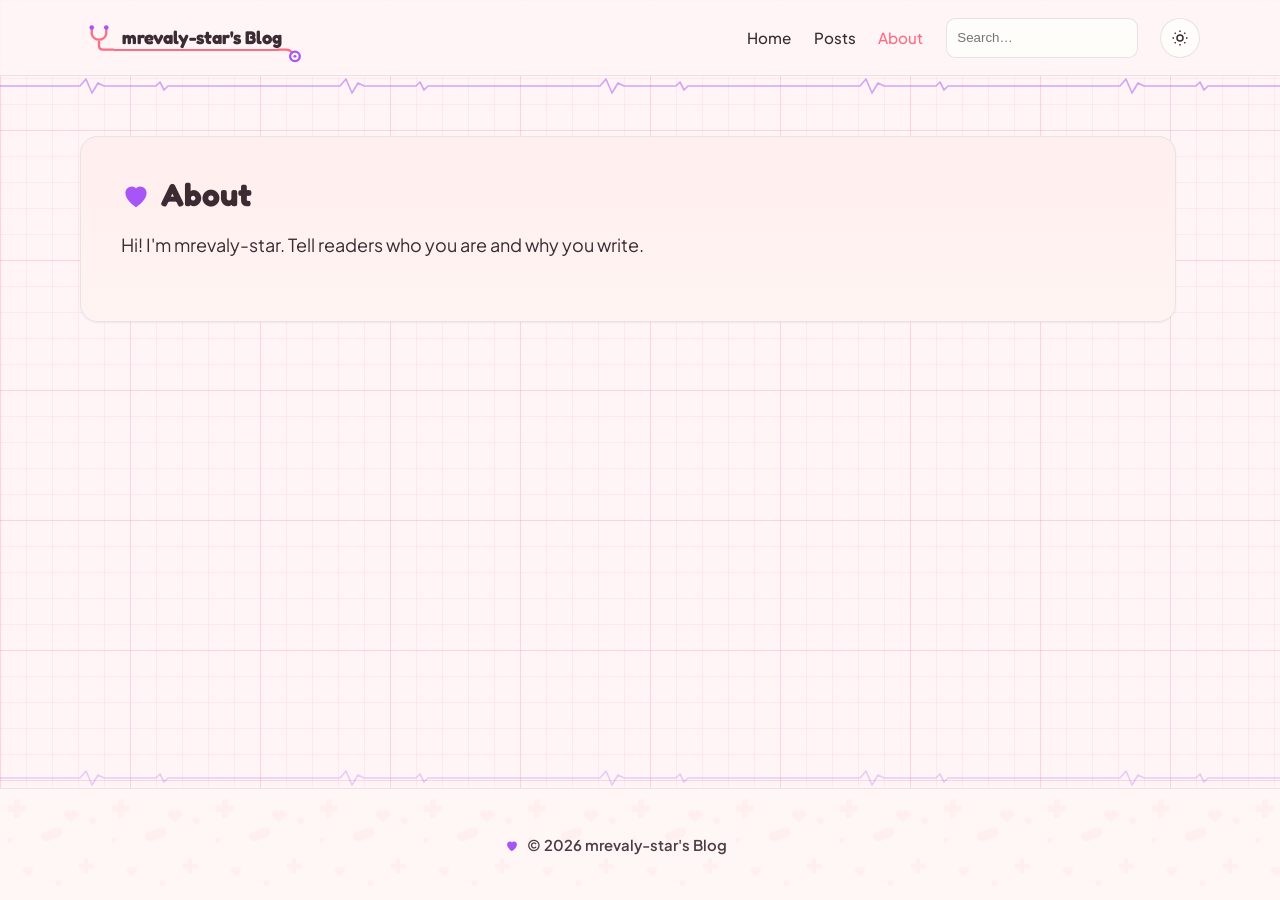
==== commit 124a9749: "[gitblog] Publish: mrevaly-star's Blog" ====
--- a/about/index.html
+++ b/about/index.html
@@ -6,19 +6,19 @@
 <meta name="viewport" content="width=device-width, initial-scale=1">
 <title>About · mrevaly-star&#39;s Blog</title>
 <meta name="description" content="My thoughts, learning, and perspectives">
-<meta name="theme-color" content="#0f766e">
+<meta name="theme-color" content="#ff6b81">
 <meta property="og:type" content="website">
 <meta property="og:title" content="About · mrevaly-star&#39;s Blog">
 <meta property="og:description" content="My thoughts, learning, and perspectives">
 <meta property="og:site_name" content="mrevaly-star&#39;s Blog">
 <meta name="twitter:card" content="summary">
-<link rel="icon" type="image/svg+xml" href="data:image/svg+xml,%3Csvg%20xmlns%3D%22http%3A%2F%2Fwww.w3.org%2F2000%2Fsvg%22%20viewBox%3D%220%200%2064%2064%22%3E%3Crect%20width%3D%2264%22%20height%3D%2264%22%20rx%3D%2214%22%20fill%3D%22%230f766e%22%2F%3E%3Ctext%20x%3D%2232%22%20y%3D%2233%22%20text-anchor%3D%22middle%22%20dominant-baseline%3D%22central%22%20font-family%3D%22system-ui%2C%20-apple-system%2C%20'Segoe%20UI'%2C%20Roboto%2C%20sans-serif%22%20font-size%3D%2240%22%20font-weight%3D%22700%22%20fill%3D%22%23fff%22%3EM%3C%2Ftext%3E%3C%2Fsvg%3E">
+<link rel="icon" type="image/svg+xml" href="data:image/svg+xml,%3Csvg%20xmlns%3D%22http%3A%2F%2Fwww.w3.org%2F2000%2Fsvg%22%20viewBox%3D%220%200%2064%2064%22%3E%3Crect%20width%3D%2264%22%20height%3D%2264%22%20rx%3D%2214%22%20fill%3D%22%23ff6b81%22%2F%3E%3Ctext%20x%3D%2232%22%20y%3D%2233%22%20text-anchor%3D%22middle%22%20dominant-baseline%3D%22central%22%20font-family%3D%22system-ui%2C%20-apple-system%2C%20'Segoe%20UI'%2C%20Roboto%2C%20sans-serif%22%20font-size%3D%2240%22%20font-weight%3D%22700%22%20fill%3D%22%23fff%22%3EM%3C%2Ftext%3E%3C%2Fsvg%3E">
 <link rel="alternate" type="application/rss+xml" title="mrevaly-star&#39;s Blog" href="../feed.xml">
 <link rel="preconnect" href="https://fonts.googleapis.com">
 <link rel="preconnect" href="https://fonts.gstatic.com" crossorigin>
-<link rel="preload" as="style" href="https://fonts.googleapis.com/css2?family=Manrope:wght@700&amp;family=Source+Sans+3:wght@400;600;700&amp;display=swap" onload="this.onload=null;this.rel='stylesheet'">
-<noscript><link rel="stylesheet" href="https://fonts.googleapis.com/css2?family=Manrope:wght@700&amp;family=Source+Sans+3:wght@400;600;700&amp;display=swap"></noscript>
-<link rel="stylesheet" href="../assets/site.css?v=1mzh49g">
+<link rel="preload" as="style" href="https://fonts.googleapis.com/css2?family=Fredoka:wght@700&amp;family=Plus+Jakarta+Sans:wght@400;600;700&amp;display=swap" onload="this.onload=null;this.rel='stylesheet'">
+<noscript><link rel="stylesheet" href="https://fonts.googleapis.com/css2?family=Fredoka:wght@700&amp;family=Plus+Jakarta+Sans:wght@400;600;700&amp;display=swap"></noscript>
+<link rel="stylesheet" href="../assets/site.css?v=jrhuiz">
 
 </head>
 <body data-root="../">
@@ -51,6 +51,6 @@
     <div class="footer-social"></div>
   </div>
 </footer></div>
-<script src="../assets/site.js?v=1mzh49g" defer></script>
+<script src="../assets/site.js?v=jrhuiz" defer></script>
 </body>
 </html>
--- a/assets/site.css
+++ b/assets/site.css
@@ -1,24 +1,24 @@
 :root {
 
-    --color-primary: #0f766e;
-    --color-accent: #e11d48;
-    --color-bg: #eef6f4;
-    --color-surface: #fbfdfa;
-    --color-text: #12302e;
-    --color-muted: #5d7f7b;
-    --color-border: color-mix(in srgb, #12302e 12%, transparent);
-
-    --font-heading: 'Manrope', -apple-system, BlinkMacSystemFont, 'Segoe UI', sans-serif;
-    --font-body: 'Source Sans 3', -apple-system, BlinkMacSystemFont, 'Segoe UI', sans-serif;
-    --radius: 10px;
-    --space-scale: 1;
-    --container: 62rem;
+    --color-primary: #ff6b81;
+    --color-accent: #a855f7;
+    --color-bg: #fff5f7;
+    --color-surface: #fffdfa;
+    --color-text: #3b2b33;
+    --color-muted: #7a6672;
+    --color-border: color-mix(in srgb, #3b2b33 12%, transparent);
+
+    --font-heading: 'Fredoka', -apple-system, BlinkMacSystemFont, 'Segoe UI', sans-serif;
+    --font-body: 'Plus Jakarta Sans', -apple-system, BlinkMacSystemFont, 'Segoe UI', sans-serif;
+    --radius: 16px;
+    --space-scale: 1.25;
+    --container: 75rem;
 }
 @media (prefers-color-scheme: dark) {
   :root:not([data-theme="light"]) {
 
-    --color-primary: #0f766e;
-    --color-accent: #e11d48;
+    --color-primary: #ff6b81;
+    --color-accent: #a855f7;
     --color-bg: #171717;
     --color-surface: #242424;
     --color-text: #e8e9ee;
@@ -28,8 +28,8 @@
 }
 :root[data-theme="dark"] {
 
-    --color-primary: #0f766e;
-    --color-accent: #e11d48;
+    --color-primary: #ff6b81;
+    --color-accent: #a855f7;
     --color-bg: #171717;
     --color-surface: #242424;
     --color-text: #e8e9ee;
@@ -285,11 +285,11 @@
   --vit-tag-s: 55%;
   --vit-tag-l: 38%;
   --vit-rx: 0.16;
-  --vit-tube: #0f766e;
-  --vit-scope: url("data:image/svg+xml;utf8,<svg xmlns='http://www.w3.org/2000/svg' width='31' height='42' viewBox='0 0 31 42'><g fill='none' stroke='%230f766e' stroke-width='2.4' stroke-linecap='round'><path d='M8 6v5.5a7.7 7.7 0 0 0 15 0V6'/><path d='M15.5 19.5V24c0 2.6 1.6 4 4.2 4H31'/></g><g fill='%23e11d48'><circle cx='8' cy='4.8' r='2.4'/><circle cx='23' cy='4.8' r='2.4'/></g></svg>");
-  --vit-scope-end: url("data:image/svg+xml;utf8,<svg xmlns='http://www.w3.org/2000/svg' width='29' height='42' viewBox='0 0 29 42'><path d='M0 28h9c3.4 0 5.6 1.3 6.4 3.6' fill='none' stroke='%230f766e' stroke-width='2.4' stroke-linecap='round'/><circle cx='18.6' cy='35' r='5' fill='none' stroke='%23e11d48' stroke-width='2.4'/><circle cx='18.6' cy='35' r='1.5' fill='%23e11d48'/></svg>");
-  --vit-motifs: url("data:image/svg+xml;utf8,<svg xmlns='http://www.w3.org/2000/svg' width='164' height='164' viewBox='0 0 164 164'><g fill='%230f766e' fill-opacity='0.05'><path d='M22 10h9v10h10v9H31v10h-9V29H12v-9h10z'/><path d='M132 104h7v8h8v7h-8v8h-7v-8h-8v-7h8z'/><path d='M112 30c-3.4-4.2-9.6-3.2-10.8 2-1.2 5.4 6.4 11 10.8 14 4.4-3 12-8.6 10.8-14-1.2-5.2-7.4-6.2-10.8-2z'/><path d='M44 118c-2.4-3-6.9-2.3-7.7 1.4-.9 3.9 4.5 7.9 7.7 10 3.2-2.1 8.6-6.1 7.7-10-.8-3.7-5.3-4.4-7.7-1.4z'/><rect x='64' y='58' width='34' height='15' rx='7.5' transform='rotate(-22 81 65)'/><circle cx='146' cy='44' r='5'/><circle cx='16' cy='74' r='4'/><circle cx='92' cy='142' r='4.5'/></g></svg>");
-  --vit-motifs-alt: url("data:image/svg+xml;utf8,<svg xmlns='http://www.w3.org/2000/svg' width='164' height='164' viewBox='0 0 164 164'><g fill='%23e11d48' fill-opacity='0.05'><path d='M22 10h9v10h10v9H31v10h-9V29H12v-9h10z'/><path d='M132 104h7v8h8v7h-8v8h-7v-8h-8v-7h8z'/><path d='M112 30c-3.4-4.2-9.6-3.2-10.8 2-1.2 5.4 6.4 11 10.8 14 4.4-3 12-8.6 10.8-14-1.2-5.2-7.4-6.2-10.8-2z'/><path d='M44 118c-2.4-3-6.9-2.3-7.7 1.4-.9 3.9 4.5 7.9 7.7 10 3.2-2.1 8.6-6.1 7.7-10-.8-3.7-5.3-4.4-7.7-1.4z'/><rect x='64' y='58' width='34' height='15' rx='7.5' transform='rotate(-22 81 65)'/><circle cx='146' cy='44' r='5'/><circle cx='16' cy='74' r='4'/><circle cx='92' cy='142' r='4.5'/></g></svg>");
+  --vit-tube: #ff6b81;
+  --vit-scope: url("data:image/svg+xml;utf8,<svg xmlns='http://www.w3.org/2000/svg' width='31' height='42' viewBox='0 0 31 42'><g fill='none' stroke='%23ff6b81' stroke-width='2.4' stroke-linecap='round'><path d='M8 6v5.5a7.7 7.7 0 0 0 15 0V6'/><path d='M15.5 19.5V24c0 2.6 1.6 4 4.2 4H31'/></g><g fill='%23a855f7'><circle cx='8' cy='4.8' r='2.4'/><circle cx='23' cy='4.8' r='2.4'/></g></svg>");
+  --vit-scope-end: url("data:image/svg+xml;utf8,<svg xmlns='http://www.w3.org/2000/svg' width='29' height='42' viewBox='0 0 29 42'><path d='M0 28h9c3.4 0 5.6 1.3 6.4 3.6' fill='none' stroke='%23ff6b81' stroke-width='2.4' stroke-linecap='round'/><circle cx='18.6' cy='35' r='5' fill='none' stroke='%23a855f7' stroke-width='2.4'/><circle cx='18.6' cy='35' r='1.5' fill='%23a855f7'/></svg>");
+  --vit-motifs: url("data:image/svg+xml;utf8,<svg xmlns='http://www.w3.org/2000/svg' width='164' height='164' viewBox='0 0 164 164'><g fill='%23ff6b81' fill-opacity='0.05'><path d='M22 10h9v10h10v9H31v10h-9V29H12v-9h10z'/><path d='M132 104h7v8h8v7h-8v8h-7v-8h-8v-7h8z'/><path d='M112 30c-3.4-4.2-9.6-3.2-10.8 2-1.2 5.4 6.4 11 10.8 14 4.4-3 12-8.6 10.8-14-1.2-5.2-7.4-6.2-10.8-2z'/><path d='M44 118c-2.4-3-6.9-2.3-7.7 1.4-.9 3.9 4.5 7.9 7.7 10 3.2-2.1 8.6-6.1 7.7-10-.8-3.7-5.3-4.4-7.7-1.4z'/><rect x='64' y='58' width='34' height='15' rx='7.5' transform='rotate(-22 81 65)'/><circle cx='146' cy='44' r='5'/><circle cx='16' cy='74' r='4'/><circle cx='92' cy='142' r='4.5'/></g></svg>");
+  --vit-motifs-alt: url("data:image/svg+xml;utf8,<svg xmlns='http://www.w3.org/2000/svg' width='164' height='164' viewBox='0 0 164 164'><g fill='%23a855f7' fill-opacity='0.05'><path d='M22 10h9v10h10v9H31v10h-9V29H12v-9h10z'/><path d='M132 104h7v8h8v7h-8v8h-7v-8h-8v-7h8z'/><path d='M112 30c-3.4-4.2-9.6-3.2-10.8 2-1.2 5.4 6.4 11 10.8 14 4.4-3 12-8.6 10.8-14-1.2-5.2-7.4-6.2-10.8-2z'/><path d='M44 118c-2.4-3-6.9-2.3-7.7 1.4-.9 3.9 4.5 7.9 7.7 10 3.2-2.1 8.6-6.1 7.7-10-.8-3.7-5.3-4.4-7.7-1.4z'/><rect x='64' y='58' width='34' height='15' rx='7.5' transform='rotate(-22 81 65)'/><circle cx='146' cy='44' r='5'/><circle cx='16' cy='74' r='4'/><circle cx='92' cy='142' r='4.5'/></g></svg>");
   --vit-trace: 0.5;
   --vit-shadow: 0 1px 2px color-mix(in srgb, var(--color-text) 7%, transparent);
 }
@@ -304,11 +304,11 @@
     --vit-tag-s: 60%;
     --vit-tag-l: 70%;
     --vit-rx: 0.34;
-    --vit-tube: #7bb4af;
-    --vit-scope: url("data:image/svg+xml;utf8,<svg xmlns='http://www.w3.org/2000/svg' width='31' height='42' viewBox='0 0 31 42'><g fill='none' stroke='%237bb4af' stroke-width='2.4' stroke-linecap='round'><path d='M8 6v5.5a7.7 7.7 0 0 0 15 0V6'/><path d='M15.5 19.5V24c0 2.6 1.6 4 4.2 4H31'/></g><g fill='%23e95676'><circle cx='8' cy='4.8' r='2.4'/><circle cx='23' cy='4.8' r='2.4'/></g></svg>");
-    --vit-scope-end: url("data:image/svg+xml;utf8,<svg xmlns='http://www.w3.org/2000/svg' width='29' height='42' viewBox='0 0 29 42'><path d='M0 28h9c3.4 0 5.6 1.3 6.4 3.6' fill='none' stroke='%237bb4af' stroke-width='2.4' stroke-linecap='round'/><circle cx='18.6' cy='35' r='5' fill='none' stroke='%23e95676' stroke-width='2.4'/><circle cx='18.6' cy='35' r='1.5' fill='%23e95676'/></svg>");
-    --vit-motifs: url("data:image/svg+xml;utf8,<svg xmlns='http://www.w3.org/2000/svg' width='164' height='164' viewBox='0 0 164 164'><g fill='%230f766e' fill-opacity='0.16'><path d='M22 10h9v10h10v9H31v10h-9V29H12v-9h10z'/><path d='M132 104h7v8h8v7h-8v8h-7v-8h-8v-7h8z'/><path d='M112 30c-3.4-4.2-9.6-3.2-10.8 2-1.2 5.4 6.4 11 10.8 14 4.4-3 12-8.6 10.8-14-1.2-5.2-7.4-6.2-10.8-2z'/><path d='M44 118c-2.4-3-6.9-2.3-7.7 1.4-.9 3.9 4.5 7.9 7.7 10 3.2-2.1 8.6-6.1 7.7-10-.8-3.7-5.3-4.4-7.7-1.4z'/><rect x='64' y='58' width='34' height='15' rx='7.5' transform='rotate(-22 81 65)'/><circle cx='146' cy='44' r='5'/><circle cx='16' cy='74' r='4'/><circle cx='92' cy='142' r='4.5'/></g></svg>");
-    --vit-motifs-alt: url("data:image/svg+xml;utf8,<svg xmlns='http://www.w3.org/2000/svg' width='164' height='164' viewBox='0 0 164 164'><g fill='%23e11d48' fill-opacity='0.13'><path d='M22 10h9v10h10v9H31v10h-9V29H12v-9h10z'/><path d='M132 104h7v8h8v7h-8v8h-7v-8h-8v-7h8z'/><path d='M112 30c-3.4-4.2-9.6-3.2-10.8 2-1.2 5.4 6.4 11 10.8 14 4.4-3 12-8.6 10.8-14-1.2-5.2-7.4-6.2-10.8-2z'/><path d='M44 118c-2.4-3-6.9-2.3-7.7 1.4-.9 3.9 4.5 7.9 7.7 10 3.2-2.1 8.6-6.1 7.7-10-.8-3.7-5.3-4.4-7.7-1.4z'/><rect x='64' y='58' width='34' height='15' rx='7.5' transform='rotate(-22 81 65)'/><circle cx='146' cy='44' r='5'/><circle cx='16' cy='74' r='4'/><circle cx='92' cy='142' r='4.5'/></g></svg>");
+    --vit-tube: #ffaeba;
+    --vit-scope: url("data:image/svg+xml;utf8,<svg xmlns='http://www.w3.org/2000/svg' width='31' height='42' viewBox='0 0 31 42'><g fill='none' stroke='%23ffaeba' stroke-width='2.4' stroke-linecap='round'><path d='M8 6v5.5a7.7 7.7 0 0 0 15 0V6'/><path d='M15.5 19.5V24c0 2.6 1.6 4 4.2 4H31'/></g><g fill='%23be80f9'><circle cx='8' cy='4.8' r='2.4'/><circle cx='23' cy='4.8' r='2.4'/></g></svg>");
+    --vit-scope-end: url("data:image/svg+xml;utf8,<svg xmlns='http://www.w3.org/2000/svg' width='29' height='42' viewBox='0 0 29 42'><path d='M0 28h9c3.4 0 5.6 1.3 6.4 3.6' fill='none' stroke='%23ffaeba' stroke-width='2.4' stroke-linecap='round'/><circle cx='18.6' cy='35' r='5' fill='none' stroke='%23be80f9' stroke-width='2.4'/><circle cx='18.6' cy='35' r='1.5' fill='%23be80f9'/></svg>");
+    --vit-motifs: url("data:image/svg+xml;utf8,<svg xmlns='http://www.w3.org/2000/svg' width='164' height='164' viewBox='0 0 164 164'><g fill='%23ff6b81' fill-opacity='0.16'><path d='M22 10h9v10h10v9H31v10h-9V29H12v-9h10z'/><path d='M132 104h7v8h8v7h-8v8h-7v-8h-8v-7h8z'/><path d='M112 30c-3.4-4.2-9.6-3.2-10.8 2-1.2 5.4 6.4 11 10.8 14 4.4-3 12-8.6 10.8-14-1.2-5.2-7.4-6.2-10.8-2z'/><path d='M44 118c-2.4-3-6.9-2.3-7.7 1.4-.9 3.9 4.5 7.9 7.7 10 3.2-2.1 8.6-6.1 7.7-10-.8-3.7-5.3-4.4-7.7-1.4z'/><rect x='64' y='58' width='34' height='15' rx='7.5' transform='rotate(-22 81 65)'/><circle cx='146' cy='44' r='5'/><circle cx='16' cy='74' r='4'/><circle cx='92' cy='142' r='4.5'/></g></svg>");
+    --vit-motifs-alt: url("data:image/svg+xml;utf8,<svg xmlns='http://www.w3.org/2000/svg' width='164' height='164' viewBox='0 0 164 164'><g fill='%23a855f7' fill-opacity='0.13'><path d='M22 10h9v10h10v9H31v10h-9V29H12v-9h10z'/><path d='M132 104h7v8h8v7h-8v8h-7v-8h-8v-7h8z'/><path d='M112 30c-3.4-4.2-9.6-3.2-10.8 2-1.2 5.4 6.4 11 10.8 14 4.4-3 12-8.6 10.8-14-1.2-5.2-7.4-6.2-10.8-2z'/><path d='M44 118c-2.4-3-6.9-2.3-7.7 1.4-.9 3.9 4.5 7.9 7.7 10 3.2-2.1 8.6-6.1 7.7-10-.8-3.7-5.3-4.4-7.7-1.4z'/><rect x='64' y='58' width='34' height='15' rx='7.5' transform='rotate(-22 81 65)'/><circle cx='146' cy='44' r='5'/><circle cx='16' cy='74' r='4'/><circle cx='92' cy='142' r='4.5'/></g></svg>");
     --vit-trace: 0.62;
     --vit-shadow: 0 1px 2px rgba(0, 0, 0, 0.5); } }
 :root[data-theme="dark"] { --vit-line: color-mix(in srgb, var(--color-primary) 24%, transparent);
@@ -322,11 +322,11 @@
     --vit-tag-s: 60%;
     --vit-tag-l: 70%;
     --vit-rx: 0.34;
-    --vit-tube: #7bb4af;
-    --vit-scope: url("data:image/svg+xml;utf8,<svg xmlns='http://www.w3.org/2000/svg' width='31' height='42' viewBox='0 0 31 42'><g fill='none' stroke='%237bb4af' stroke-width='2.4' stroke-linecap='round'><path d='M8 6v5.5a7.7 7.7 0 0 0 15 0V6'/><path d='M15.5 19.5V24c0 2.6 1.6 4 4.2 4H31'/></g><g fill='%23e95676'><circle cx='8' cy='4.8' r='2.4'/><circle cx='23' cy='4.8' r='2.4'/></g></svg>");
-    --vit-scope-end: url("data:image/svg+xml;utf8,<svg xmlns='http://www.w3.org/2000/svg' width='29' height='42' viewBox='0 0 29 42'><path d='M0 28h9c3.4 0 5.6 1.3 6.4 3.6' fill='none' stroke='%237bb4af' stroke-width='2.4' stroke-linecap='round'/><circle cx='18.6' cy='35' r='5' fill='none' stroke='%23e95676' stroke-width='2.4'/><circle cx='18.6' cy='35' r='1.5' fill='%23e95676'/></svg>");
-    --vit-motifs: url("data:image/svg+xml;utf8,<svg xmlns='http://www.w3.org/2000/svg' width='164' height='164' viewBox='0 0 164 164'><g fill='%230f766e' fill-opacity='0.16'><path d='M22 10h9v10h10v9H31v10h-9V29H12v-9h10z'/><path d='M132 104h7v8h8v7h-8v8h-7v-8h-8v-7h8z'/><path d='M112 30c-3.4-4.2-9.6-3.2-10.8 2-1.2 5.4 6.4 11 10.8 14 4.4-3 12-8.6 10.8-14-1.2-5.2-7.4-6.2-10.8-2z'/><path d='M44 118c-2.4-3-6.9-2.3-7.7 1.4-.9 3.9 4.5 7.9 7.7 10 3.2-2.1 8.6-6.1 7.7-10-.8-3.7-5.3-4.4-7.7-1.4z'/><rect x='64' y='58' width='34' height='15' rx='7.5' transform='rotate(-22 81 65)'/><circle cx='146' cy='44' r='5'/><circle cx='16' cy='74' r='4'/><circle cx='92' cy='142' r='4.5'/></g></svg>");
-    --vit-motifs-alt: url("data:image/svg+xml;utf8,<svg xmlns='http://www.w3.org/2000/svg' width='164' height='164' viewBox='0 0 164 164'><g fill='%23e11d48' fill-opacity='0.13'><path d='M22 10h9v10h10v9H31v10h-9V29H12v-9h10z'/><path d='M132 104h7v8h8v7h-8v8h-7v-8h-8v-7h8z'/><path d='M112 30c-3.4-4.2-9.6-3.2-10.8 2-1.2 5.4 6.4 11 10.8 14 4.4-3 12-8.6 10.8-14-1.2-5.2-7.4-6.2-10.8-2z'/><path d='M44 118c-2.4-3-6.9-2.3-7.7 1.4-.9 3.9 4.5 7.9 7.7 10 3.2-2.1 8.6-6.1 7.7-10-.8-3.7-5.3-4.4-7.7-1.4z'/><rect x='64' y='58' width='34' height='15' rx='7.5' transform='rotate(-22 81 65)'/><circle cx='146' cy='44' r='5'/><circle cx='16' cy='74' r='4'/><circle cx='92' cy='142' r='4.5'/></g></svg>");
+    --vit-tube: #ffaeba;
+    --vit-scope: url("data:image/svg+xml;utf8,<svg xmlns='http://www.w3.org/2000/svg' width='31' height='42' viewBox='0 0 31 42'><g fill='none' stroke='%23ffaeba' stroke-width='2.4' stroke-linecap='round'><path d='M8 6v5.5a7.7 7.7 0 0 0 15 0V6'/><path d='M15.5 19.5V24c0 2.6 1.6 4 4.2 4H31'/></g><g fill='%23be80f9'><circle cx='8' cy='4.8' r='2.4'/><circle cx='23' cy='4.8' r='2.4'/></g></svg>");
+    --vit-scope-end: url("data:image/svg+xml;utf8,<svg xmlns='http://www.w3.org/2000/svg' width='29' height='42' viewBox='0 0 29 42'><path d='M0 28h9c3.4 0 5.6 1.3 6.4 3.6' fill='none' stroke='%23ffaeba' stroke-width='2.4' stroke-linecap='round'/><circle cx='18.6' cy='35' r='5' fill='none' stroke='%23be80f9' stroke-width='2.4'/><circle cx='18.6' cy='35' r='1.5' fill='%23be80f9'/></svg>");
+    --vit-motifs: url("data:image/svg+xml;utf8,<svg xmlns='http://www.w3.org/2000/svg' width='164' height='164' viewBox='0 0 164 164'><g fill='%23ff6b81' fill-opacity='0.16'><path d='M22 10h9v10h10v9H31v10h-9V29H12v-9h10z'/><path d='M132 104h7v8h8v7h-8v8h-7v-8h-8v-7h8z'/><path d='M112 30c-3.4-4.2-9.6-3.2-10.8 2-1.2 5.4 6.4 11 10.8 14 4.4-3 12-8.6 10.8-14-1.2-5.2-7.4-6.2-10.8-2z'/><path d='M44 118c-2.4-3-6.9-2.3-7.7 1.4-.9 3.9 4.5 7.9 7.7 10 3.2-2.1 8.6-6.1 7.7-10-.8-3.7-5.3-4.4-7.7-1.4z'/><rect x='64' y='58' width='34' height='15' rx='7.5' transform='rotate(-22 81 65)'/><circle cx='146' cy='44' r='5'/><circle cx='16' cy='74' r='4'/><circle cx='92' cy='142' r='4.5'/></g></svg>");
+    --vit-motifs-alt: url("data:image/svg+xml;utf8,<svg xmlns='http://www.w3.org/2000/svg' width='164' height='164' viewBox='0 0 164 164'><g fill='%23a855f7' fill-opacity='0.13'><path d='M22 10h9v10h10v9H31v10h-9V29H12v-9h10z'/><path d='M132 104h7v8h8v7h-8v8h-7v-8h-8v-7h8z'/><path d='M112 30c-3.4-4.2-9.6-3.2-10.8 2-1.2 5.4 6.4 11 10.8 14 4.4-3 12-8.6 10.8-14-1.2-5.2-7.4-6.2-10.8-2z'/><path d='M44 118c-2.4-3-6.9-2.3-7.7 1.4-.9 3.9 4.5 7.9 7.7 10 3.2-2.1 8.6-6.1 7.7-10-.8-3.7-5.3-4.4-7.7-1.4z'/><rect x='64' y='58' width='34' height='15' rx='7.5' transform='rotate(-22 81 65)'/><circle cx='146' cy='44' r='5'/><circle cx='16' cy='74' r='4'/><circle cx='92' cy='142' r='4.5'/></g></svg>");
     --vit-trace: 0.62;
     --vit-shadow: 0 1px 2px rgba(0, 0, 0, 0.5); }
 /* graph paper, the fine grid with a heavier rule every fifth square */
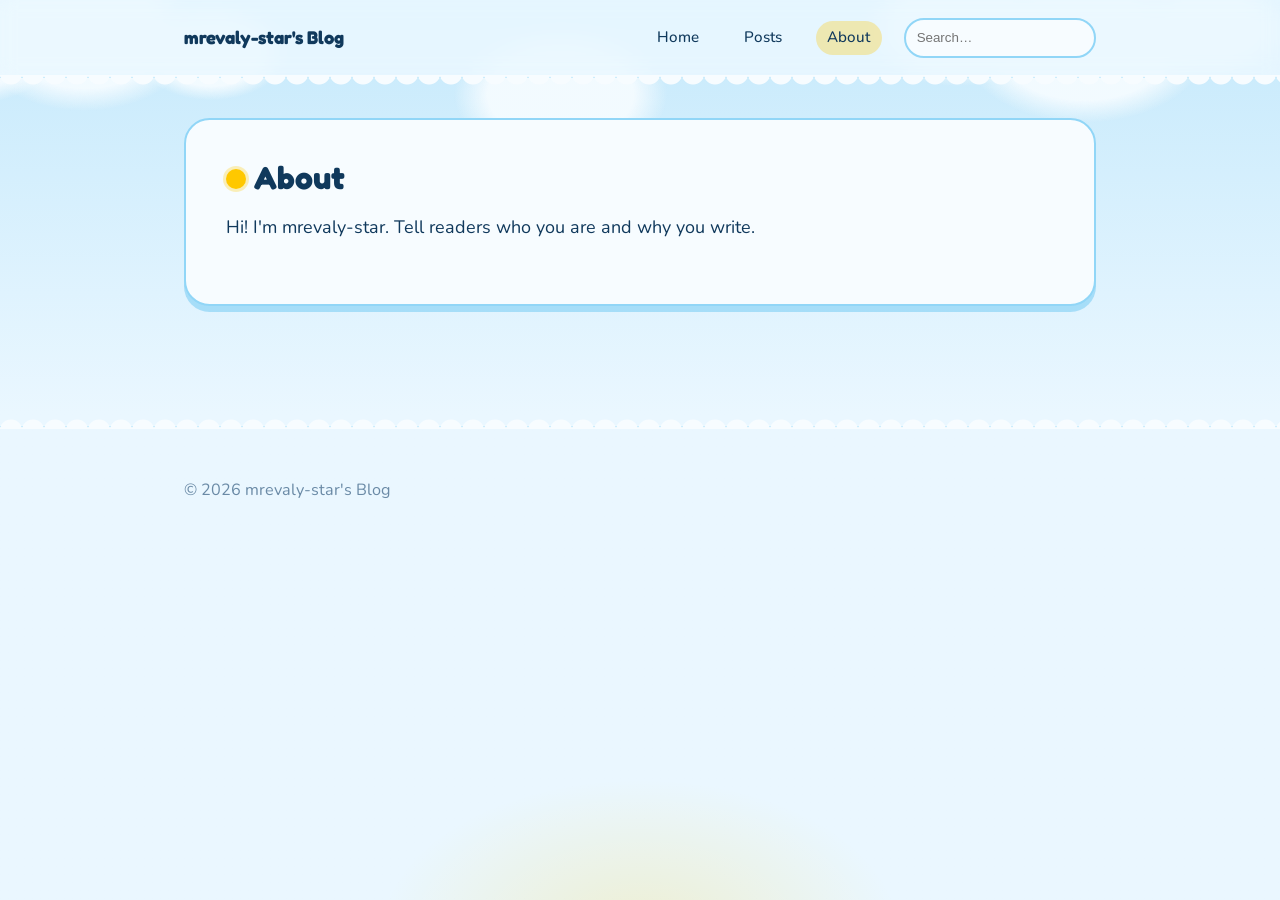
==== commit 34889f77: "[gitblog] Publish: mrevaly-star's Blog" ====
--- a/about/index.html
+++ b/about/index.html
@@ -6,19 +6,19 @@
 <meta name="viewport" content="width=device-width, initial-scale=1">
 <title>About · mrevaly-star&#39;s Blog</title>
 <meta name="description" content="My thoughts, learning, and perspectives">
-<meta name="theme-color" content="#ff6b81">
+<meta name="theme-color" content="#00a0e9">
 <meta property="og:type" content="website">
 <meta property="og:title" content="About · mrevaly-star&#39;s Blog">
 <meta property="og:description" content="My thoughts, learning, and perspectives">
 <meta property="og:site_name" content="mrevaly-star&#39;s Blog">
 <meta name="twitter:card" content="summary">
-<link rel="icon" type="image/svg+xml" href="data:image/svg+xml,%3Csvg%20xmlns%3D%22http%3A%2F%2Fwww.w3.org%2F2000%2Fsvg%22%20viewBox%3D%220%200%2064%2064%22%3E%3Crect%20width%3D%2264%22%20height%3D%2264%22%20rx%3D%2214%22%20fill%3D%22%23ff6b81%22%2F%3E%3Ctext%20x%3D%2232%22%20y%3D%2233%22%20text-anchor%3D%22middle%22%20dominant-baseline%3D%22central%22%20font-family%3D%22system-ui%2C%20-apple-system%2C%20'Segoe%20UI'%2C%20Roboto%2C%20sans-serif%22%20font-size%3D%2240%22%20font-weight%3D%22700%22%20fill%3D%22%23fff%22%3EM%3C%2Ftext%3E%3C%2Fsvg%3E">
+<link rel="icon" type="image/svg+xml" href="data:image/svg+xml,%3Csvg%20xmlns%3D%22http%3A%2F%2Fwww.w3.org%2F2000%2Fsvg%22%20viewBox%3D%220%200%2064%2064%22%3E%3Crect%20width%3D%2264%22%20height%3D%2264%22%20rx%3D%2214%22%20fill%3D%22%2300a0e9%22%2F%3E%3Ctext%20x%3D%2232%22%20y%3D%2233%22%20text-anchor%3D%22middle%22%20dominant-baseline%3D%22central%22%20font-family%3D%22system-ui%2C%20-apple-system%2C%20'Segoe%20UI'%2C%20Roboto%2C%20sans-serif%22%20font-size%3D%2240%22%20font-weight%3D%22700%22%20fill%3D%22%23fff%22%3EM%3C%2Ftext%3E%3C%2Fsvg%3E">
 <link rel="alternate" type="application/rss+xml" title="mrevaly-star&#39;s Blog" href="../feed.xml">
 <link rel="preconnect" href="https://fonts.googleapis.com">
 <link rel="preconnect" href="https://fonts.gstatic.com" crossorigin>
-<link rel="preload" as="style" href="https://fonts.googleapis.com/css2?family=Fredoka:wght@700&amp;family=Plus+Jakarta+Sans:wght@400;600;700&amp;display=swap" onload="this.onload=null;this.rel='stylesheet'">
-<noscript><link rel="stylesheet" href="https://fonts.googleapis.com/css2?family=Fredoka:wght@700&amp;family=Plus+Jakarta+Sans:wght@400;600;700&amp;display=swap"></noscript>
-<link rel="stylesheet" href="../assets/site.css?v=jrhuiz">
+<link rel="preload" as="style" href="https://fonts.googleapis.com/css2?family=Fredoka:wght@700&amp;family=Nunito:wght@400;600;700&amp;display=swap" onload="this.onload=null;this.rel='stylesheet'">
+<noscript><link rel="stylesheet" href="https://fonts.googleapis.com/css2?family=Fredoka:wght@700&amp;family=Nunito:wght@400;600;700&amp;display=swap"></noscript>
+<link rel="stylesheet" href="../assets/site.css?v=hmjgzm">
 
 </head>
 <body data-root="../">
@@ -34,7 +34,7 @@
 <a href="../posts/">Posts</a>
 <a href="../about/" aria-current="page">About</a>
       <div class="nav-search"><input type="search" data-search-input="[data-search-results]" placeholder="Search…" aria-label="Search posts"><div class="search-results" data-search-results hidden></div></div>
-      <button type="button" class="dark-toggle" data-dark-toggle aria-label="Toggle dark mode"><svg viewBox="0 0 24 24" width="18" height="18" fill="none" stroke="currentColor" stroke-width="2" aria-hidden="true"><circle cx="12" cy="12" r="4"/><path d="M12 2v2M12 20v2M4.9 4.9l1.4 1.4M17.7 17.7l1.4 1.4M2 12h2M20 12h2M4.9 19.1l1.4-1.4M17.7 6.3l1.4-1.4"/></svg></button>
+      
     </nav>
   </div>
 </header><main><div class="page container page-about"><section class="sec sec-about" data-section-id="sec_24fec606"><div class="about">
@@ -51,6 +51,6 @@
     <div class="footer-social"></div>
   </div>
 </footer></div>
-<script src="../assets/site.js?v=jrhuiz" defer></script>
+<script src="../assets/site.js?v=hmjgzm" defer></script>
 </body>
 </html>
--- a/assets/site.css
+++ b/assets/site.css
@@ -1,40 +1,18 @@
 :root {
 
-    --color-primary: #ff6b81;
-    --color-accent: #a855f7;
-    --color-bg: #fff5f7;
-    --color-surface: #fffdfa;
-    --color-text: #3b2b33;
-    --color-muted: #7a6672;
-    --color-border: color-mix(in srgb, #3b2b33 12%, transparent);
+    --color-primary: #00a0e9;
+    --color-accent: #ffc800;
+    --color-bg: #eaf7ff;
+    --color-surface: #f7fcff;
+    --color-text: #10395c;
+    --color-muted: #6a8aa6;
+    --color-border: color-mix(in srgb, #10395c 12%, transparent);
 
     --font-heading: 'Fredoka', -apple-system, BlinkMacSystemFont, 'Segoe UI', sans-serif;
-    --font-body: 'Plus Jakarta Sans', -apple-system, BlinkMacSystemFont, 'Segoe UI', sans-serif;
+    --font-body: 'Nunito', -apple-system, BlinkMacSystemFont, 'Segoe UI', sans-serif;
     --radius: 16px;
     --space-scale: 1.25;
-    --container: 75rem;
-}
-@media (prefers-color-scheme: dark) {
-  :root:not([data-theme="light"]) {
-
-    --color-primary: #ff6b81;
-    --color-accent: #a855f7;
-    --color-bg: #171717;
-    --color-surface: #242424;
-    --color-text: #e8e9ee;
-    --color-muted: #a0abbb;
-    --color-border: color-mix(in srgb, #e8e9ee 12%, transparent);
-  }
-}
-:root[data-theme="dark"] {
-
-    --color-primary: #ff6b81;
-    --color-accent: #a855f7;
-    --color-bg: #171717;
-    --color-surface: #242424;
-    --color-text: #e8e9ee;
-    --color-muted: #a0abbb;
-    --color-border: color-mix(in srgb, #e8e9ee 12%, transparent);
+    --container: 62rem;
 }
 
 *, *::before, *::after { box-sizing: border-box; }
@@ -270,590 +248,187 @@
   .post-content, .prose { max-width: 38rem; }
 }
 
-/* vitals */
+/* cute */
 :root {
-  --vit-line: color-mix(in srgb, var(--color-primary) 9%, transparent);
-  --vit-line-strong: color-mix(in srgb, var(--color-primary) 17%, transparent);
-  --vit-edge: color-mix(in srgb, var(--color-text) 12%, var(--color-surface));
-  /* card stock and the wash at the head of a page — never plain white */
-  --vit-paper: color-mix(in srgb, var(--color-primary) 4%, var(--color-surface));
-  --vit-wash: color-mix(in srgb, var(--color-primary) 10%, var(--color-surface));
-  --vit-mark: color-mix(in srgb, var(--color-accent) 22%, transparent);
-  --vit-clip: color-mix(in srgb, var(--color-text) 22%, var(--color-surface));
-  --vit-th: color-mix(in srgb, var(--color-primary) 12%, var(--color-surface));
-  /* tags take their hue from their own name; only the lightness changes here */
-  --vit-tag-s: 55%;
-  --vit-tag-l: 38%;
-  --vit-rx: 0.16;
-  --vit-tube: #ff6b81;
-  --vit-scope: url("data:image/svg+xml;utf8,<svg xmlns='http://www.w3.org/2000/svg' width='31' height='42' viewBox='0 0 31 42'><g fill='none' stroke='%23ff6b81' stroke-width='2.4' stroke-linecap='round'><path d='M8 6v5.5a7.7 7.7 0 0 0 15 0V6'/><path d='M15.5 19.5V24c0 2.6 1.6 4 4.2 4H31'/></g><g fill='%23a855f7'><circle cx='8' cy='4.8' r='2.4'/><circle cx='23' cy='4.8' r='2.4'/></g></svg>");
-  --vit-scope-end: url("data:image/svg+xml;utf8,<svg xmlns='http://www.w3.org/2000/svg' width='29' height='42' viewBox='0 0 29 42'><path d='M0 28h9c3.4 0 5.6 1.3 6.4 3.6' fill='none' stroke='%23ff6b81' stroke-width='2.4' stroke-linecap='round'/><circle cx='18.6' cy='35' r='5' fill='none' stroke='%23a855f7' stroke-width='2.4'/><circle cx='18.6' cy='35' r='1.5' fill='%23a855f7'/></svg>");
-  --vit-motifs: url("data:image/svg+xml;utf8,<svg xmlns='http://www.w3.org/2000/svg' width='164' height='164' viewBox='0 0 164 164'><g fill='%23ff6b81' fill-opacity='0.05'><path d='M22 10h9v10h10v9H31v10h-9V29H12v-9h10z'/><path d='M132 104h7v8h8v7h-8v8h-7v-8h-8v-7h8z'/><path d='M112 30c-3.4-4.2-9.6-3.2-10.8 2-1.2 5.4 6.4 11 10.8 14 4.4-3 12-8.6 10.8-14-1.2-5.2-7.4-6.2-10.8-2z'/><path d='M44 118c-2.4-3-6.9-2.3-7.7 1.4-.9 3.9 4.5 7.9 7.7 10 3.2-2.1 8.6-6.1 7.7-10-.8-3.7-5.3-4.4-7.7-1.4z'/><rect x='64' y='58' width='34' height='15' rx='7.5' transform='rotate(-22 81 65)'/><circle cx='146' cy='44' r='5'/><circle cx='16' cy='74' r='4'/><circle cx='92' cy='142' r='4.5'/></g></svg>");
-  --vit-motifs-alt: url("data:image/svg+xml;utf8,<svg xmlns='http://www.w3.org/2000/svg' width='164' height='164' viewBox='0 0 164 164'><g fill='%23a855f7' fill-opacity='0.05'><path d='M22 10h9v10h10v9H31v10h-9V29H12v-9h10z'/><path d='M132 104h7v8h8v7h-8v8h-7v-8h-8v-7h8z'/><path d='M112 30c-3.4-4.2-9.6-3.2-10.8 2-1.2 5.4 6.4 11 10.8 14 4.4-3 12-8.6 10.8-14-1.2-5.2-7.4-6.2-10.8-2z'/><path d='M44 118c-2.4-3-6.9-2.3-7.7 1.4-.9 3.9 4.5 7.9 7.7 10 3.2-2.1 8.6-6.1 7.7-10-.8-3.7-5.3-4.4-7.7-1.4z'/><rect x='64' y='58' width='34' height='15' rx='7.5' transform='rotate(-22 81 65)'/><circle cx='146' cy='44' r='5'/><circle cx='16' cy='74' r='4'/><circle cx='92' cy='142' r='4.5'/></g></svg>");
-  --vit-trace: 0.5;
-  --vit-shadow: 0 1px 2px color-mix(in srgb, var(--color-text) 7%, transparent);
-}
-@media (prefers-color-scheme: dark) { :root:not([data-theme="light"]) { --vit-line: color-mix(in srgb, var(--color-primary) 24%, transparent);
-    --vit-line-strong: color-mix(in srgb, var(--color-primary) 42%, transparent);
-    --vit-edge: color-mix(in srgb, var(--color-text) 22%, var(--color-surface));
-    --vit-paper: color-mix(in srgb, var(--color-primary) 8%, var(--color-surface));
-    --vit-wash: color-mix(in srgb, var(--color-primary) 16%, var(--color-surface));
-    --vit-mark: color-mix(in srgb, var(--color-accent) 36%, transparent);
-    --vit-clip: color-mix(in srgb, var(--color-text) 34%, var(--color-surface));
-    --vit-th: color-mix(in srgb, var(--color-primary) 26%, var(--color-surface));
-    --vit-tag-s: 60%;
-    --vit-tag-l: 70%;
-    --vit-rx: 0.34;
-    --vit-tube: #ffaeba;
-    --vit-scope: url("data:image/svg+xml;utf8,<svg xmlns='http://www.w3.org/2000/svg' width='31' height='42' viewBox='0 0 31 42'><g fill='none' stroke='%23ffaeba' stroke-width='2.4' stroke-linecap='round'><path d='M8 6v5.5a7.7 7.7 0 0 0 15 0V6'/><path d='M15.5 19.5V24c0 2.6 1.6 4 4.2 4H31'/></g><g fill='%23be80f9'><circle cx='8' cy='4.8' r='2.4'/><circle cx='23' cy='4.8' r='2.4'/></g></svg>");
-    --vit-scope-end: url("data:image/svg+xml;utf8,<svg xmlns='http://www.w3.org/2000/svg' width='29' height='42' viewBox='0 0 29 42'><path d='M0 28h9c3.4 0 5.6 1.3 6.4 3.6' fill='none' stroke='%23ffaeba' stroke-width='2.4' stroke-linecap='round'/><circle cx='18.6' cy='35' r='5' fill='none' stroke='%23be80f9' stroke-width='2.4'/><circle cx='18.6' cy='35' r='1.5' fill='%23be80f9'/></svg>");
-    --vit-motifs: url("data:image/svg+xml;utf8,<svg xmlns='http://www.w3.org/2000/svg' width='164' height='164' viewBox='0 0 164 164'><g fill='%23ff6b81' fill-opacity='0.16'><path d='M22 10h9v10h10v9H31v10h-9V29H12v-9h10z'/><path d='M132 104h7v8h8v7h-8v8h-7v-8h-8v-7h8z'/><path d='M112 30c-3.4-4.2-9.6-3.2-10.8 2-1.2 5.4 6.4 11 10.8 14 4.4-3 12-8.6 10.8-14-1.2-5.2-7.4-6.2-10.8-2z'/><path d='M44 118c-2.4-3-6.9-2.3-7.7 1.4-.9 3.9 4.5 7.9 7.7 10 3.2-2.1 8.6-6.1 7.7-10-.8-3.7-5.3-4.4-7.7-1.4z'/><rect x='64' y='58' width='34' height='15' rx='7.5' transform='rotate(-22 81 65)'/><circle cx='146' cy='44' r='5'/><circle cx='16' cy='74' r='4'/><circle cx='92' cy='142' r='4.5'/></g></svg>");
-    --vit-motifs-alt: url("data:image/svg+xml;utf8,<svg xmlns='http://www.w3.org/2000/svg' width='164' height='164' viewBox='0 0 164 164'><g fill='%23a855f7' fill-opacity='0.13'><path d='M22 10h9v10h10v9H31v10h-9V29H12v-9h10z'/><path d='M132 104h7v8h8v7h-8v8h-7v-8h-8v-7h8z'/><path d='M112 30c-3.4-4.2-9.6-3.2-10.8 2-1.2 5.4 6.4 11 10.8 14 4.4-3 12-8.6 10.8-14-1.2-5.2-7.4-6.2-10.8-2z'/><path d='M44 118c-2.4-3-6.9-2.3-7.7 1.4-.9 3.9 4.5 7.9 7.7 10 3.2-2.1 8.6-6.1 7.7-10-.8-3.7-5.3-4.4-7.7-1.4z'/><rect x='64' y='58' width='34' height='15' rx='7.5' transform='rotate(-22 81 65)'/><circle cx='146' cy='44' r='5'/><circle cx='16' cy='74' r='4'/><circle cx='92' cy='142' r='4.5'/></g></svg>");
-    --vit-trace: 0.62;
-    --vit-shadow: 0 1px 2px rgba(0, 0, 0, 0.5); } }
-:root[data-theme="dark"] { --vit-line: color-mix(in srgb, var(--color-primary) 24%, transparent);
-    --vit-line-strong: color-mix(in srgb, var(--color-primary) 42%, transparent);
-    --vit-edge: color-mix(in srgb, var(--color-text) 22%, var(--color-surface));
-    --vit-paper: color-mix(in srgb, var(--color-primary) 8%, var(--color-surface));
-    --vit-wash: color-mix(in srgb, var(--color-primary) 16%, var(--color-surface));
-    --vit-mark: color-mix(in srgb, var(--color-accent) 36%, transparent);
-    --vit-clip: color-mix(in srgb, var(--color-text) 34%, var(--color-surface));
-    --vit-th: color-mix(in srgb, var(--color-primary) 26%, var(--color-surface));
-    --vit-tag-s: 60%;
-    --vit-tag-l: 70%;
-    --vit-rx: 0.34;
-    --vit-tube: #ffaeba;
-    --vit-scope: url("data:image/svg+xml;utf8,<svg xmlns='http://www.w3.org/2000/svg' width='31' height='42' viewBox='0 0 31 42'><g fill='none' stroke='%23ffaeba' stroke-width='2.4' stroke-linecap='round'><path d='M8 6v5.5a7.7 7.7 0 0 0 15 0V6'/><path d='M15.5 19.5V24c0 2.6 1.6 4 4.2 4H31'/></g><g fill='%23be80f9'><circle cx='8' cy='4.8' r='2.4'/><circle cx='23' cy='4.8' r='2.4'/></g></svg>");
-    --vit-scope-end: url("data:image/svg+xml;utf8,<svg xmlns='http://www.w3.org/2000/svg' width='29' height='42' viewBox='0 0 29 42'><path d='M0 28h9c3.4 0 5.6 1.3 6.4 3.6' fill='none' stroke='%23ffaeba' stroke-width='2.4' stroke-linecap='round'/><circle cx='18.6' cy='35' r='5' fill='none' stroke='%23be80f9' stroke-width='2.4'/><circle cx='18.6' cy='35' r='1.5' fill='%23be80f9'/></svg>");
-    --vit-motifs: url("data:image/svg+xml;utf8,<svg xmlns='http://www.w3.org/2000/svg' width='164' height='164' viewBox='0 0 164 164'><g fill='%23ff6b81' fill-opacity='0.16'><path d='M22 10h9v10h10v9H31v10h-9V29H12v-9h10z'/><path d='M132 104h7v8h8v7h-8v8h-7v-8h-8v-7h8z'/><path d='M112 30c-3.4-4.2-9.6-3.2-10.8 2-1.2 5.4 6.4 11 10.8 14 4.4-3 12-8.6 10.8-14-1.2-5.2-7.4-6.2-10.8-2z'/><path d='M44 118c-2.4-3-6.9-2.3-7.7 1.4-.9 3.9 4.5 7.9 7.7 10 3.2-2.1 8.6-6.1 7.7-10-.8-3.7-5.3-4.4-7.7-1.4z'/><rect x='64' y='58' width='34' height='15' rx='7.5' transform='rotate(-22 81 65)'/><circle cx='146' cy='44' r='5'/><circle cx='16' cy='74' r='4'/><circle cx='92' cy='142' r='4.5'/></g></svg>");
-    --vit-motifs-alt: url("data:image/svg+xml;utf8,<svg xmlns='http://www.w3.org/2000/svg' width='164' height='164' viewBox='0 0 164 164'><g fill='%23a855f7' fill-opacity='0.13'><path d='M22 10h9v10h10v9H31v10h-9V29H12v-9h10z'/><path d='M132 104h7v8h8v7h-8v8h-7v-8h-8v-7h8z'/><path d='M112 30c-3.4-4.2-9.6-3.2-10.8 2-1.2 5.4 6.4 11 10.8 14 4.4-3 12-8.6 10.8-14-1.2-5.2-7.4-6.2-10.8-2z'/><path d='M44 118c-2.4-3-6.9-2.3-7.7 1.4-.9 3.9 4.5 7.9 7.7 10 3.2-2.1 8.6-6.1 7.7-10-.8-3.7-5.3-4.4-7.7-1.4z'/><rect x='64' y='58' width='34' height='15' rx='7.5' transform='rotate(-22 81 65)'/><circle cx='146' cy='44' r='5'/><circle cx='16' cy='74' r='4'/><circle cx='92' cy='142' r='4.5'/></g></svg>");
-    --vit-trace: 0.62;
-    --vit-shadow: 0 1px 2px rgba(0, 0, 0, 0.5); }
-/* graph paper, the fine grid with a heavier rule every fifth square */
+  --cute-cloud: color-mix(in srgb, var(--color-surface) 88%, transparent);
+  --cute-line: color-mix(in srgb, var(--color-primary) 38%, var(--color-bg));
+  --cute-drop: color-mix(in srgb, var(--color-primary) 26%, transparent);
+  --cute-press: color-mix(in srgb, var(--color-primary) 55%, var(--color-text));
+}
+
 body {
   background:
-    linear-gradient(var(--vit-line) 1px, transparent 1px) 0 0 / 100% 26px,
-    linear-gradient(90deg, var(--vit-line) 1px, transparent 1px) 0 0 / 26px 100%,
-    linear-gradient(var(--vit-line-strong) 1px, transparent 1px) 0 0 / 100% 130px,
-    linear-gradient(90deg, var(--vit-line-strong) 1px, transparent 1px) 0 0 / 130px 100%,
-    var(--color-bg);
+    radial-gradient(30vmax 18vmax at 50% 104%, color-mix(in srgb, var(--color-accent) 18%, transparent), transparent 68%),
+    linear-gradient(180deg, color-mix(in srgb, var(--color-primary) 16%, var(--color-bg)), var(--color-bg) 46%);
   background-attachment: fixed;
 }
-/* ── the stethoscope that holds the blog's name ─────────────── */
-/* All three pieces — binaural, tube and bell — are background layers of one
-   box drawn around the name, on a shared 40-unit grid where the tube always
-   sits at y=28. That is what keeps the joins exact whatever the blog is
-   called: only the middle layer stretches, and it stretches along the line
-   the other two already end on. */
-.site-brand { position: relative; }
-/* a transparent flex item, so the name leaves room for the binaural */
-.site-brand::before { content: ""; flex: none; width: 1.75em; }
-/* a photo is a badge of its own: two of them in one corner is one too many */
-.site-brand:has(.site-brand-avatar)::before { display: none; }
-.site-brand:has(.site-brand-avatar) :is(span:not(.site-brand-text), .site-brand-text > span:first-child)::after { display: none; }
-:is(.site-brand > span:not(.site-brand-text), .site-brand-text > span:first-child) { position: relative; }
-:is(.site-brand > span:not(.site-brand-text), .site-brand-text > span:first-child)::after {
-  content: ""; position: absolute; pointer-events: none;
-  left: -2.05em; right: -1.25em; top: 0.04em; height: 2.2em;
-  background:
-    var(--vit-scope) no-repeat left top / auto 100%,
-    var(--vit-scope-end) no-repeat right top / auto 100%,
-    linear-gradient(var(--vit-tube), var(--vit-tube)) no-repeat left 1.6em top 1.4em / calc(100% - 3.02em) 0.132em;
-}
-/* where there is a tagline under the name, the tube needs the room */
-.site-brand-text > span:first-child { margin-bottom: 0.55em; }
-
-/* the heartbeat, running under the header */
-.site-header { border-bottom: 1px solid var(--vit-edge); }
-/* room for the tube and the bell, which hang below the name */
-.site-header-inner { padding-block: 1.05rem; }
+/* clouds: overlapping puffs on their own fixed layer, drifting very slowly */
+body::before {
+  content: ""; position: fixed; z-index: -1; pointer-events: none;
+  inset: 0 -12vmax auto -12vmax; height: 46vmax;
+  background:
+    radial-gradient(9vmax 6vmax at 8% 8%, var(--cute-cloud) 0 52%, transparent 74%),
+    radial-gradient(12vmax 8vmax at 15% 6%, var(--cute-cloud) 0 52%, transparent 74%),
+    radial-gradient(8vmax 5vmax at 23% 9%, var(--cute-cloud) 0 52%, transparent 74%),
+    radial-gradient(10vmax 6vmax at 70% 5%, var(--cute-cloud) 0 52%, transparent 74%),
+    radial-gradient(13vmax 8vmax at 78% 8%, var(--cute-cloud) 0 52%, transparent 74%),
+    radial-gradient(8vmax 5vmax at 86% 5%, var(--cute-cloud) 0 52%, transparent 74%),
+    radial-gradient(11vmax 7vmax at 45% 16%, var(--cute-cloud) 0 52%, transparent 76%);
+  animation: cute-drift 80s ease-in-out infinite alternate;
+}
+@keyframes cute-drift { from { transform: translateX(-2.5vmax); } to { transform: translateX(2.5vmax); } }
+@media (prefers-reduced-motion: reduce) { body::before { animation: none; } }
+.hero-title { text-shadow: 0 4px 0 color-mix(in srgb, var(--color-primary) 16%, transparent); }
+.post-card, .newsletter, .about, .post.container, .archive.container {
+  background: var(--color-surface);
+  border: 2px solid var(--cute-line);
+  border-radius: calc(var(--radius) * 1.6);
+  box-shadow: 0 6px 0 var(--cute-drop);
+}
+.post.container, .archive.container {
+  /* inset a little further than flat themes so the sky frames the page even on a phone */
+  width: min(100% - 2.2rem, var(--container));
+  margin-block: 1.5rem;
+  padding: clamp(1.5rem, 4vw, 2.75rem);
+  /* a wash of sky at the top so a long article is not one white slab */
+  background: linear-gradient(180deg, color-mix(in srgb, var(--color-primary) 13%, var(--color-surface)), var(--color-surface) 26%);
+}
+.post-title { position: relative; }
+.post-title::after {
+  content: ""; display: block; width: 3.2rem; height: 0.42rem; margin-top: 0.6rem; border-radius: 999px;
+  background: var(--color-accent);
+}
+/* a little colour variety across the grid, mixed from the theme's own two colours */
+.post-card--cards:nth-child(3n + 1) { background: linear-gradient(170deg, color-mix(in srgb, var(--color-primary) 10%, var(--color-surface)), var(--color-surface) 62%); }
+.post-card--cards:nth-child(3n + 2) { background: linear-gradient(170deg, color-mix(in srgb, var(--color-accent) 14%, var(--color-surface)), var(--color-surface) 62%); }
+.post-card--cards:nth-child(3n) { background: linear-gradient(170deg, color-mix(in srgb, var(--color-primary) 6%, var(--color-surface)), color-mix(in srgb, var(--color-accent) 8%, var(--color-surface)) 90%); }
+.post-card { transition: transform 0.22s cubic-bezier(.2,.9,.3,1.2), box-shadow 0.22s ease; overflow: hidden; }
+.post-card:hover { transform: translateY(-6px) rotate(-0.8deg); box-shadow: 0 14px 0 var(--cute-drop); }
+.post-card-cover img, .hero-image img { border-radius: calc(var(--radius) * 1.2); }
+.newsletter { background: linear-gradient(160deg, color-mix(in srgb, var(--color-accent) 18%, var(--color-surface)), var(--color-surface) 70%); }
+/* .about has no padding of its own — without this the text sits on the border */
+.about { padding: clamp(1.25rem, 4vw, 2.5rem); }
+.sec-title { display: flex; align-items: center; gap: 0.5rem; }
+.sec-title::before {
+  content: ""; flex: none; width: 0.62em; height: 0.62em; border-radius: 999px;
+  background: var(--color-accent); box-shadow: 0 0 0 3px color-mix(in srgb, var(--color-accent) 28%, transparent);
+}
+/* ── the hero, as a little paper scene ──────────────────────── */
+.sec-hero { position: relative; isolation: isolate; overflow: hidden; }
+/* a soft halo under the title, with a pastel rainbow arching over it */
+.sec-hero::before {
+  content: ""; position: absolute; z-index: -2; left: 50%; top: 2%; width: min(54rem, 96vw); aspect-ratio: 5 / 3;
+  transform: translateX(-50%);
+  background: radial-gradient(closest-side, var(--color-surface) 0 34%, color-mix(in srgb, var(--color-surface) 55%, transparent) 58%, transparent 78%);
+  opacity: 0.8;
+}
+/* a pastel rainbow arching over the title, pinned to the title so it tracks it.
+   The radius is explicit: closest-side collapses when the centre sits on an edge. */
+.hero-title { position: relative; }
+.hero-title::before {
+  content: ""; position: absolute; z-index: -1; left: 50%; bottom: 34%;
+  width: min(32rem, 86vw); aspect-ratio: 2 / 1; transform: translateX(-50%);
+  background: radial-gradient(16rem 8rem at 50% 100%,
+    transparent 0 66%,
+    color-mix(in srgb, var(--color-primary) 32%, transparent) 66% 73%,
+    color-mix(in srgb, var(--color-surface) 75%, transparent) 73% 77%,
+    color-mix(in srgb, var(--color-accent) 66%, transparent) 77% 84%,
+    transparent 84.5%);
+  -webkit-mask-image: linear-gradient(to right, transparent, #000 16%, #000 84%, transparent);
+  mask-image: linear-gradient(to right, transparent, #000 16%, #000 84%, transparent);
+}
+.hero--left .hero-title::before { display: none; }
+/* a big friendly bell hanging into the scene */
+.sec-hero::after {
+  content: ""; position: absolute; z-index: -1; right: 2vw; top: 8%;
+  width: min(17vw, 9.5rem); aspect-ratio: 4 / 5;
+  background: linear-gradient(160deg, color-mix(in srgb, var(--color-accent) 92%, #fff), var(--color-accent) 62%);
+  clip-path: polygon(
+    44% 2%, 56% 2%, 60% 9%, 72% 17%, 79% 32%, 82% 52%, 85% 66%, 93% 76%, 95% 83%,
+    56% 83%, 57% 92%, 53% 96%, 47% 96%, 43% 92%, 44% 83%,
+    5% 83%, 7% 76%, 15% 66%, 18% 52%, 21% 32%, 28% 17%, 40% 9%);
+  filter: drop-shadow(0 7px 0 color-mix(in srgb, var(--color-primary) 20%, transparent));
+}
+.hero { position: relative; }
+/* three bubbles drifting around the title */
+.hero::after {
+  content: ""; position: absolute; z-index: -1; inset: 6% 6% 16%; pointer-events: none;
+  background:
+    radial-gradient(0.55rem 0.55rem at 9% 26%, color-mix(in srgb, var(--color-accent) 85%, var(--color-surface)) 0 58%, transparent 60%),
+    radial-gradient(0.34rem 0.34rem at 17% 62%, color-mix(in srgb, var(--color-primary) 55%, var(--color-surface)) 0 58%, transparent 60%),
+    radial-gradient(0.48rem 0.48rem at 90% 36%, color-mix(in srgb, var(--color-accent) 75%, var(--color-surface)) 0 58%, transparent 60%);
+}
+/* a few soft puffs settling along the bottom of the scene */
+.hero::before {
+  content: ""; position: absolute; z-index: -1; left: -10vw; right: -10vw; bottom: -2.5rem; height: 9rem;
+  background:
+    radial-gradient(7rem 3.4rem at 14% 100%, var(--cute-cloud) 0 52%, transparent 76%),
+    radial-gradient(9rem 4rem at 30% 104%, var(--cute-cloud) 0 52%, transparent 76%),
+    radial-gradient(8rem 3.6rem at 62% 102%, var(--cute-cloud) 0 52%, transparent 76%),
+    radial-gradient(10rem 4.2rem at 84% 106%, var(--cute-cloud) 0 52%, transparent 76%);
+}
+@media (prefers-reduced-motion: no-preference) {
+  .sec-hero::after { animation: cute-bob 6s ease-in-out infinite; }
+}
+@keyframes cute-bob {
+  0%, 100% { transform: translateY(0) rotate(-1.5deg); }
+  50% { transform: translateY(7px) rotate(1.5deg); }
+}
+@media (max-width: 860px) {
+  /* smaller and higher, so it stops crowding the rainbow and the title */
+  .sec-hero::after { width: 19vw; right: -2vw; top: 2%; opacity: 0.75; }
+}
+.hero-title { text-shadow: 0 4px 0 color-mix(in srgb, var(--color-primary) 16%, transparent); }
+.btn { border-radius: 999px; font-weight: 700; }
+.btn-primary { box-shadow: 0 5px 0 var(--cute-press); }
+.btn-primary:hover { transform: translateY(-2px); box-shadow: 0 7px 0 var(--cute-press); }
+.btn-primary:active { transform: translateY(2px); box-shadow: 0 2px 0 var(--cute-press); }
+.tag, .tag-pill {
+  border: 2px solid var(--cute-line); font-weight: 600;
+  background: color-mix(in srgb, var(--color-accent) 16%, var(--color-bg)); color: var(--color-text);
+}
+/* a row of cloud bumps hanging off the header, and again above the footer */
+.site-header { border-bottom: 3px solid var(--cute-line); }
 .site-header::after {
-  content: ""; position: absolute; left: 0; right: 0; top: 100%; height: 22px; pointer-events: none;
-  background: var(--color-accent);
-  -webkit-mask: url("data:image/svg+xml;utf8,<svg xmlns='http://www.w3.org/2000/svg' width='260' height='22' viewBox='0 0 260 22'><path d='M0 11 H74 L80 11 L86 4 L92 18 L98 8 L104 11 H150 L156 11 L160 7 L164 15 L168 11 H260' fill='none' stroke='%23000' stroke-width='1.7' stroke-linecap='round' stroke-linejoin='round'/></svg>") repeat-x left center / 260px 22px;
-  mask: url("data:image/svg+xml;utf8,<svg xmlns='http://www.w3.org/2000/svg' width='260' height='22' viewBox='0 0 260 22'><path d='M0 11 H74 L80 11 L86 4 L92 18 L98 8 L104 11 H150 L156 11 L160 7 L164 15 L168 11 H260' fill='none' stroke='%23000' stroke-width='1.7' stroke-linecap='round' stroke-linejoin='round'/></svg>") repeat-x left center / 260px 22px;
-  opacity: var(--vit-trace);
-}
-@media (prefers-reduced-motion: no-preference) {
-  .site-header::after { animation: vit-trace 7s linear infinite; }
-}
-@keyframes vit-trace {
-  from { -webkit-mask-position: 0 center; mask-position: 0 center; }
-  to { -webkit-mask-position: -260px center; mask-position: -260px center; }
-}
-/* a heartbeat is company at the top of the page and a distraction three
-   screens into a chapter, so it fades out as you read down */
-@supports (animation-timeline: scroll()) {
-  @media (prefers-reduced-motion: no-preference) {
-    .site-header::after {
-      animation: vit-trace 7s linear infinite, vit-quiet linear both;
-      animation-timeline: auto, scroll(root block);
-      animation-range: normal, 0 340px;
-    }
-  }
-}
-@keyframes vit-quiet { to { opacity: 0.1; } }
-
-/* ── the menu, on a phone ───────────────────────────────────── */
-@media (max-width: 760px) {
-  /* the trace is a child of the header and paints after the nav, so it was
-     drawn straight across the open menu */
-  .site-header:has(.site-nav.is-open)::after { opacity: 0; }
-  .site-nav {
-    z-index: 2;
-    /* the page background is the same colour, so without paper of its own the
-       menu read as links floating on the graph paper */
-    /* the scrim keeps the pattern from competing with the link text, which it
-       does most in dark mode, where the motifs are drawn heavier */
-    background:
-      linear-gradient(color-mix(in srgb, var(--color-surface) 45%, transparent), color-mix(in srgb, var(--color-surface) 45%, transparent)),
-      var(--vit-motifs) repeat 0 center / 78px 78px,
-      var(--vit-paper);
-    border-bottom: 1px solid var(--vit-edge);
-    border-radius: 0 0 calc(var(--radius) * 1.3) calc(var(--radius) * 1.3);
-    box-shadow: 0 20px 34px -20px color-mix(in srgb, var(--color-text) 50%, transparent);
-    padding-block: 0.35rem 1rem;
-  }
-  .site-nav a {
-    padding-block: 0.8rem;
-    border-bottom: 1px dashed color-mix(in srgb, var(--color-primary) 22%, transparent);
-  }
-  .site-nav a:last-of-type { border-bottom: 0; }
-  .site-nav a[aria-current="page"] { color: var(--color-primary); font-weight: 700; }
-  .nav-search input { border-color: var(--vit-edge); background: var(--color-surface); }
-  .dark-toggle { margin-top: 0.75rem; }
-}
-
-/* ── the hero: a sheet clipped to a chart board ─────────────── */
-.sec-hero { padding-block: calc(2.4rem * var(--space-scale)); }
-.sec-hero .hero {
-  position: relative; overflow: hidden;
-  padding: clamp(2.8rem, 6vw, 3.8rem) clamp(1.3rem, 4vw, 3rem) clamp(2.8rem, 6vw, 3.6rem);
-  /* a sheet of notes on a warm wash, with two soft blooms of colour and a
-     scatter of plasters and hearts drifting behind the title */
-  background:
-    var(--vit-motifs) repeat 0 0 / 164px 164px,
-    var(--vit-motifs-alt) repeat 82px 82px / 164px 164px,
-    radial-gradient(42% 60% at 88% 8%, color-mix(in srgb, var(--color-accent) 16%, transparent), transparent 70%),
-    radial-gradient(46% 62% at 6% 92%, color-mix(in srgb, var(--color-primary) 16%, transparent), transparent 70%),
-    linear-gradient(180deg, var(--vit-wash), var(--vit-paper) 72%);
-  border: 1px solid var(--vit-edge);
-  border-radius: clamp(1.1rem, 2.6vw, 1.9rem);
-  box-shadow: var(--vit-shadow), 0 18px 36px -28px color-mix(in srgb, var(--color-text) 60%, transparent);
-}
-/* the title and its subtitle sit on the paper, not in the pattern */
-.sec-hero .hero-content { position: relative; }
-.sec-hero .hero-subtitle { color: color-mix(in srgb, var(--color-text) 62%, var(--color-muted)); }
-/* a soft, friendly button rather than a clinical rectangle */
-.sec-hero .hero-cta {
-  border-radius: 999px; padding-inline: 1.7rem;
-  box-shadow: 0 8px 18px -8px color-mix(in srgb, var(--color-primary) 75%, transparent);
-  transition: transform 0.16s ease, box-shadow 0.16s ease;
-}
-.sec-hero .hero-cta:hover {
-  transform: translateY(-2px);
-  box-shadow: 0 12px 22px -8px color-mix(in srgb, var(--color-primary) 75%, transparent);
-}
-/* the clip that holds the sheet */
-.sec-hero .hero::before {
-  content: ""; position: absolute; top: 0.75rem; left: 50%; transform: translateX(-50%);
-  width: clamp(4.5rem, 14vw, 6.5rem); height: 0.8rem; border-radius: 999px;
-  background: linear-gradient(180deg, var(--vit-clip), color-mix(in srgb, var(--vit-clip) 45%, var(--color-surface)));
-  box-shadow: inset 0 1px 0 color-mix(in srgb, var(--color-surface) 70%, transparent);
-}
-/* a second, still trace along the foot of the sheet */
-.sec-hero .hero::after {
-  content: ""; position: absolute; left: 0; right: 0; bottom: 0; height: 22px; pointer-events: none;
-  background: var(--color-primary);
-  -webkit-mask: url("data:image/svg+xml;utf8,<svg xmlns='http://www.w3.org/2000/svg' width='260' height='22' viewBox='0 0 260 22'><path d='M0 11 H74 L80 11 L86 4 L92 18 L98 8 L104 11 H150 L156 11 L160 7 L164 15 L168 11 H260' fill='none' stroke='%23000' stroke-width='1.7' stroke-linecap='round' stroke-linejoin='round'/></svg>") repeat-x left center / 220px 22px;
-  mask: url("data:image/svg+xml;utf8,<svg xmlns='http://www.w3.org/2000/svg' width='260' height='22' viewBox='0 0 260 22'><path d='M0 11 H74 L80 11 L86 4 L92 18 L98 8 L104 11 H150 L156 11 L160 7 L164 15 L168 11 H260' fill='none' stroke='%23000' stroke-width='1.7' stroke-linecap='round' stroke-linejoin='round'/></svg>") repeat-x left center / 220px 22px;
-  opacity: 0.3;
-}
-.sec-hero .hero-title::after {
-  content: ""; display: block; width: 3.4rem; height: 3px; border-radius: 2px; margin-top: 0.9rem;
+  content: ""; position: absolute; left: 0; right: 0; top: 100%; height: 13px; pointer-events: none;
+  background: radial-gradient(circle at 11px -2px, var(--color-surface) 11px, transparent 12px) repeat-x;
+  background-size: 22px 13px;
+}
+.dark-toggle, .nav-search input, .share-btn, .copy-btn { border: 2px solid var(--cute-line); border-radius: 999px; }
+/* nav links as little pills */
+.site-nav a { padding: 0.3em 0.75em; border-radius: 999px; transition: background 0.16s ease; }
+.site-nav a:hover { background: color-mix(in srgb, var(--color-primary) 12%, transparent); }
+.site-nav a[aria-current="page"] { background: color-mix(in srgb, var(--color-accent) 30%, transparent); color: var(--color-text); }
+/* a bell dot on every heading inside an article, matching the section titles */
+.post-content :is(h2, h3) { position: relative; }
+.post-content :is(h2, h3)::before {
+  content: ""; position: absolute; left: -0.95em; top: 0.52em; width: 0.4em; height: 0.4em; border-radius: 999px;
+  background: color-mix(in srgb, var(--color-accent) 90%, var(--color-surface));
+}
+/* quotes become speech bubbles with a little tail */
+.post-content blockquote {
+  position: relative; margin: 1.6em 0; padding: 1em 1.2em; border-left: 0; border-radius: calc(var(--radius) * 1.4);
+  background: color-mix(in srgb, var(--color-primary) 9%, var(--color-surface));
+  border: 2px solid var(--cute-line); color: var(--color-text);
+}
+.post-content blockquote::after {
+  content: ""; position: absolute; left: 1.8em; top: 100%; width: 0.9rem; height: 0.9rem; margin-top: -2px;
+  background: inherit; border-right: 2px solid var(--cute-line); border-bottom: 2px solid var(--cute-line);
+  transform: rotate(45deg) translate(-35%, -35%); border-bottom-right-radius: 4px;
+}
+.post-content img { border-radius: calc(var(--radius) * 1.3); border: 2px solid var(--cute-line); }
+.post-content pre { border: 2px solid var(--cute-line); border-radius: calc(var(--radius) * 1.2); }
+/* a card with no cover photo gets a pastel band instead of dead space */
+.post-card--cards:not(:has(.post-card-cover))::before {
+  content: ""; display: block; height: 0.55rem; margin: -0.1rem -0.1rem 0.9rem; border-radius: 999px;
   background: linear-gradient(90deg, var(--color-primary), var(--color-accent));
-}
-.sec-hero .hero--center .hero-title::after { margin-inline: auto; }
-
-/* ── posts as index cards, with a coloured spine ────────────── */
-.post-card--cards, .post-card--grid, .newsletter {
-  background: linear-gradient(180deg, var(--vit-wash), var(--vit-paper) 5rem);
-  border: 1px solid var(--vit-edge);
-  border-radius: calc(var(--radius) * 1.1);
-  box-shadow: var(--vit-shadow);
-}
-.post-card { position: relative; overflow: hidden; transition: transform 0.18s ease, box-shadow 0.18s ease; }
-.post-card--cards::before, .post-card--grid::before {
-  content: ""; position: absolute; left: 0; top: 0; bottom: 0; width: 4px;
-  background: var(--color-primary);
-}
-:is(.post-card--cards, .post-card--grid):nth-child(3n + 2)::before { background: var(--color-accent); }
-:is(.post-card--cards, .post-card--grid):nth-child(3n)::before { background: color-mix(in srgb, var(--color-primary) 50%, var(--color-accent)); }
-/* a grid card is drawn like the others, so it needs the same inner margin */
-.post-card--grid .post-card-body { padding: 1.2rem; }
-.post-card--grid .post-card-cover img { border-radius: 0; }
-/* the ruled line an index card is printed with, under the date */
-:is(.post-card--cards, .post-card--grid) .post-card-meta {
-  padding-bottom: 0.5rem; margin-bottom: 0.7rem;
-  border-bottom: 1px solid var(--vit-edge);
-  font-variant-numeric: tabular-nums; letter-spacing: 0.015em;
-}
-.post-card:hover { transform: translateY(-2px); box-shadow: 0 10px 24px color-mix(in srgb, var(--color-text) 12%, transparent); }
-
-/* ── the page itself: lab-book paper, not a white box ───────── */
-.about, .post.container, .archive.container, .not-found.container {
-  padding: clamp(1.25rem, 4vw, 2.5rem);
-  width: min(100% - 1.5rem, var(--container));
-  margin-block: 1.25rem;
-  position: relative;
-  background: linear-gradient(180deg, var(--vit-wash), var(--vit-paper) 18rem);
-  border: 1px solid var(--vit-edge);
-  border-radius: calc(var(--radius) * 1.1);
-  box-shadow: var(--vit-shadow);
-}
-.not-found.container { padding-block: clamp(3rem, 8vw, 5rem); }
-/* the margin rule down the left of the page, as on any lined pad */
-@media (min-width: 700px) {
-  .post.container, .archive.container { padding-left: clamp(3rem, 6vw, 4.4rem); }
-  .post.container::before, .archive.container::before {
-    content: ""; position: absolute; top: 0; bottom: 0;
-    left: clamp(1.9rem, 4vw, 3rem); width: 1px;
-    background: color-mix(in srgb, var(--color-accent) 30%, transparent);
-  }
-}
-
-/* section headings get a short rule, like a ruled notebook margin */
-.sec-title { display: flex; align-items: center; gap: 0.6rem; }
-.sec-title::before {
-  content: ""; flex: none; width: 0.22em; height: 1em; border-radius: 2px;
-  background: var(--color-primary);
-}
-.post-title::after {
-  content: ""; display: block; width: 4rem; height: 3px; margin-top: 0.7rem; border-radius: 2px;
-  background: var(--color-primary);
-}
-/* byline, date and reading time as the strip along the top of a chart */
-.post-header .post-meta {
-  display: inline-flex; flex-wrap: wrap; align-items: center; gap: 0.3rem 0.9rem;
-  margin-block: 1rem 0.7rem; padding: 0.42em 0.95em; border-radius: 999px;
-  border: 1px solid var(--vit-edge); background: var(--vit-wash);
-  font-size: 0.88em; letter-spacing: 0.02em; font-variant-numeric: tabular-nums;
-}
-/* the cover photo, mounted like a scan pasted into the notes */
-.post-cover { border: 1px solid var(--vit-edge); box-shadow: var(--vit-shadow); }
-/* how far through a long set of notes you are — the trace fills as you scroll.
-   Scroll-driven animation only: browsers without it simply get no bar, and it
-   needs no script of its own. */
-@supports (animation-timeline: scroll()) {
-  @media (prefers-reduced-motion: no-preference) {
-    .post.container::after {
-      content: ""; position: fixed; inset: 0 0 auto; height: 3px; z-index: 60;
-      transform: scaleX(0); transform-origin: 0 50%;
-      background: linear-gradient(90deg, var(--color-primary), var(--color-accent));
-      animation: vit-read linear both;
-      animation-timeline: scroll(root block);
-    }
-  }
-}
-@keyframes vit-read { to { transform: scaleX(1); } }
-
-/* revision marks: highlighter on bold, a clinical note for quotes */
-.post-content strong, .prose strong {
-  background: linear-gradient(transparent 38%, var(--vit-mark) 38%, var(--vit-mark) 94%, transparent 94%);
-  padding: 0 0.12em;
-}
-.post-content blockquote {
-  margin: 1.5em 0; padding: 0.9em 1.1em;
-  border-left: 3px solid var(--color-accent);
-  background: color-mix(in srgb, var(--color-accent) 7%, var(--color-surface));
-  border-radius: 0 var(--radius) var(--radius) 0;
-  color: var(--color-text);
-}
-/* a hand-written <mark> reads as the same highlighter as bold does */
-.post-content mark, .prose mark {
-  background: var(--vit-mark); color: inherit; padding: 0 0.12em; border-radius: 2px;
-}
-/* the abbreviations clinical notes are full of, marked as hoverable */
-.post-content abbr[title], .prose abbr[title] {
-  text-decoration: underline dotted;
-  text-decoration-color: color-mix(in srgb, var(--color-primary) 55%, transparent);
-  text-underline-offset: 3px; cursor: help;
-}
-/* code sits on the paper, so the base surface colour would vanish into it */
-.post-content pre, .prose pre {
-  background: color-mix(in srgb, var(--color-primary) 7%, var(--color-surface));
-  border: 1px solid var(--vit-edge); border-radius: var(--radius);
-}
-.post-content :not(pre) > code, .prose :not(pre) > code {
-  background: color-mix(in srgb, var(--color-primary) 9%, var(--color-surface));
-  border: 1px solid color-mix(in srgb, var(--color-primary) 18%, transparent);
-  border-radius: 4px;
-}
-.post-content :is(h2, h3) { border-bottom: 1px solid var(--vit-edge); padding-bottom: 0.25em; }
-.post-content :is(ul, ol) { padding-left: 1.3em; }
-.post-content li::marker { color: var(--color-primary); }
-
-/* each subject keeps its own colour, derived from the tag's own name */
-.tag, .tag-pill {
-  --tag-c: hsl(var(--tag-h, 175) var(--vit-tag-s) var(--vit-tag-l));
-  background: color-mix(in srgb, var(--tag-c) 12%, var(--color-surface));
-  border-color: color-mix(in srgb, var(--tag-c) 34%, transparent);
-  color: color-mix(in srgb, var(--tag-c) 80%, var(--color-text));
-  font-weight: 600;
-}
-.tag:hover, .tag-pill:hover { border-color: var(--tag-c); background: color-mix(in srgb, var(--tag-c) 20%, var(--color-surface)); }
-.tag-pill.is-active { background: var(--color-primary); border-color: var(--color-primary); color: #fff; }
-
-/* ── the foot of a post ─────────────────────────────────────── */
-.post-share { margin-top: 2.6rem; padding-top: 1.4rem; border-top: 1px solid var(--vit-edge); }
-.post-share-label { text-transform: uppercase; letter-spacing: 0.08em; font-size: 0.75em; }
-.share-btn { background: var(--vit-paper); border-color: var(--vit-edge); transition: transform 0.15s ease, color 0.15s ease, border-color 0.15s ease; }
-.share-btn:hover { transform: translateY(-1px); }
-/* the post before and after this one, as two more index cards */
-.post-adjacent { border-top: 0; margin-top: 2rem; padding-top: 0; }
-.post-adjacent-link {
-  position: relative; overflow: hidden; padding: 0.9rem 1.1rem;
-  border: 1px solid var(--vit-edge); border-radius: calc(var(--radius) * 1.1);
-  background: var(--vit-paper);
-  transition: transform 0.18s ease, box-shadow 0.18s ease;
-}
-.post-adjacent-link::before { content: ""; position: absolute; top: 0; bottom: 0; left: 0; width: 3px; background: var(--color-primary); }
-.post-adjacent-next::before { left: auto; right: 0; background: var(--color-accent); }
-.post-adjacent-link:hover { transform: translateY(-2px); box-shadow: 0 10px 24px color-mix(in srgb, var(--color-text) 12%, transparent); }
-.post-adjacent-link span {
-  text-transform: uppercase; letter-spacing: 0.08em; font-size: 0.72em; font-weight: 700;
-  color: color-mix(in srgb, var(--color-primary) 70%, var(--color-text));
-}
-.post-comments { border-top: 1px solid var(--vit-edge); }
-
-/* search results on the same paper as the rest */
-.search-results { background: var(--vit-paper); border-color: var(--vit-edge); }
-.search-result:hover { background: color-mix(in srgb, var(--color-primary) 8%, var(--color-surface)); }
-/* a focus ring in the theme's own colour, for anyone driving this by keyboard */
-:is(a, button, input, summary, [tabindex]):focus-visible {
-  outline: 2px solid var(--color-primary); outline-offset: 2px; border-radius: 3px;
-}
-
-/* ── the home page, in a warmer bedside manner ──────────────── */
-/* section headings on the home page are marked with a little heart instead
-   of the clinical tab the rest of the site uses */
-:is(.sec-posts, .sec-newsletter, .sec-about) .sec-title::before {
-  width: 0.95em; height: 0.95em; border-radius: 0;
-  background: var(--color-accent);
-  -webkit-mask: url("data:image/svg+xml;utf8,<svg xmlns='http://www.w3.org/2000/svg' viewBox='0 0 24 24'><path d='M12 21S3.5 15.6 3.5 9.6C3.5 6.5 6 4.3 8.7 4.3c1.8 0 3 .9 3.3 1.7.3-.8 1.5-1.7 3.3-1.7 2.7 0 5.2 2.2 5.2 5.3 0 6-8.5 11.4-8.5 11.4z' fill='%23000'/></svg>") no-repeat center / contain;
-  mask: url("data:image/svg+xml;utf8,<svg xmlns='http://www.w3.org/2000/svg' viewBox='0 0 24 24'><path d='M12 21S3.5 15.6 3.5 9.6C3.5 6.5 6 4.3 8.7 4.3c1.8 0 3 .9 3.3 1.7.3-.8 1.5-1.7 3.3-1.7 2.7 0 5.2 2.2 5.2 5.3 0 6-8.5 11.4-8.5 11.4z' fill='%23000'/></svg>") no-repeat center / contain;
-}
-/* cards round off a little more, and lift in their own colour */
-.post-card--cards, .post-card--grid { border-radius: clamp(0.8rem, 1.6vw, 1.1rem); }
-.post-card--cards .post-card-meta, .post-card--grid .post-card-meta { border-bottom-style: dashed; }
-.post-card:hover {
-  transform: translateY(-3px);
-  box-shadow: 0 14px 26px -14px color-mix(in srgb, var(--color-primary) 55%, transparent);
-}
-:is(.post-card--cards, .post-card--grid):nth-child(3n + 2):hover {
-  box-shadow: 0 14px 26px -14px color-mix(in srgb, var(--color-accent) 55%, transparent);
-}
-
-/* the sign-up block as a prescription pad: a tear-off strip along the top,
-   a dashed edge and the ℞ a pad is printed with */
-.sec-newsletter .newsletter {
-  position: relative; overflow: hidden;
-  padding-top: clamp(2.6rem, 5vw, 3.4rem);
-  border: 1px dashed color-mix(in srgb, var(--color-primary) 38%, transparent);
-  border-radius: clamp(0.9rem, 2vw, 1.4rem);
-  background:
-    var(--vit-motifs) repeat 0 0 / 164px 164px,
-    linear-gradient(180deg, var(--vit-wash), var(--vit-paper) 7rem);
-}
-.sec-newsletter .newsletter::before {
-  content: ""; position: absolute; left: 0; right: 0; top: 0; height: 1.5rem;
-  background:
-    repeating-linear-gradient(90deg, color-mix(in srgb, var(--color-primary) 30%, transparent) 0 9px, transparent 9px 18px) left bottom / 100% 1px no-repeat,
-    color-mix(in srgb, var(--color-primary) 12%, var(--color-surface));
-}
-.sec-newsletter .newsletter::after {
-  content: "℞"; position: absolute; right: 1.2rem; top: 2rem;
-  font-family: var(--font-heading); font-size: clamp(2.2rem, 6vw, 3rem); line-height: 1;
-  color: var(--color-primary); opacity: var(--vit-rx); pointer-events: none;
-}
-.newsletter-form input { border-radius: 999px; border-color: var(--vit-edge); background: var(--color-surface); }
-.newsletter-form .btn { border-radius: 999px; padding-inline: 1.4rem; }
-
-/* a heartbeat of a different kind, beside the footer line */
-.footer-text { display: inline-flex; align-items: center; gap: 0.5rem; }
-.footer-text::before {
-  content: ""; flex: none; width: 0.95em; height: 0.95em;
-  background: var(--color-accent);
-  -webkit-mask: url("data:image/svg+xml;utf8,<svg xmlns='http://www.w3.org/2000/svg' viewBox='0 0 24 24'><path d='M12 21S3.5 15.6 3.5 9.6C3.5 6.5 6 4.3 8.7 4.3c1.8 0 3 .9 3.3 1.7.3-.8 1.5-1.7 3.3-1.7 2.7 0 5.2 2.2 5.2 5.3 0 6-8.5 11.4-8.5 11.4z' fill='%23000'/></svg>") no-repeat center / contain;
-  mask: url("data:image/svg+xml;utf8,<svg xmlns='http://www.w3.org/2000/svg' viewBox='0 0 24 24'><path d='M12 21S3.5 15.6 3.5 9.6C3.5 6.5 6 4.3 8.7 4.3c1.8 0 3 .9 3.3 1.7.3-.8 1.5-1.7 3.3-1.7 2.7 0 5.2 2.2 5.2 5.3 0 6-8.5 11.4-8.5 11.4z' fill='%23000'/></svg>") no-repeat center / contain;
-}
-@media (prefers-reduced-motion: no-preference) {
-  .footer-text::before { animation: vit-beat 2.4s ease-in-out infinite; }
-}
-@keyframes vit-beat {
-  0%, 58%, 100% { transform: scale(1); }
-  12% { transform: scale(1.22); }
-  24% { transform: scale(1); }
-  36% { transform: scale(1.14); }
-}
-
-/* a horizontal rule is a heartbeat between sections */
-.post-content hr, .prose hr {
-  height: 22px; border: 0; margin: 2.4em 0;
-  background: color-mix(in srgb, var(--color-accent) 75%, var(--color-text));
-  -webkit-mask: url("data:image/svg+xml;utf8,<svg xmlns='http://www.w3.org/2000/svg' width='260' height='22' viewBox='0 0 260 22'><path d='M0 11 H74 L80 11 L86 4 L92 18 L98 8 L104 11 H150 L156 11 L160 7 L164 15 L168 11 H260' fill='none' stroke='%23000' stroke-width='1.7' stroke-linecap='round' stroke-linejoin='round'/></svg>") repeat-x center / 220px 22px;
-  mask: url("data:image/svg+xml;utf8,<svg xmlns='http://www.w3.org/2000/svg' width='260' height='22' viewBox='0 0 260 22'><path d='M0 11 H74 L80 11 L86 4 L92 18 L98 8 L104 11 H150 L156 11 L160 7 L164 15 L168 11 H260' fill='none' stroke='%23000' stroke-width='1.7' stroke-linecap='round' stroke-linejoin='round'/></svg>") repeat-x center / 220px 22px;
-  opacity: 0.4;
-}
-
-/* ── callouts: the "don't miss this" blocks ─────────────────── */
-.callout {
-  margin: 1.6em 0; padding: 0.95em 1.15em;
-  border: 1px solid color-mix(in srgb, var(--cal, var(--color-primary)) 35%, transparent);
-  border-left: 4px solid var(--cal, var(--color-primary));
-  border-radius: 0 var(--radius) var(--radius) 0;
-  background: color-mix(in srgb, var(--cal, var(--color-primary)) 8%, var(--color-surface));
-}
-.callout > :last-child { margin-bottom: 0; }
-.callout-label {
-  margin: 0 0 0.35em; font-family: var(--font-heading); font-weight: 700;
-  font-size: 0.82em; letter-spacing: 0.07em; text-transform: uppercase;
-  color: color-mix(in srgb, var(--cal, var(--color-primary)) 75%, var(--color-text));
-}
-.callout--warning, .callout--caution { --cal: var(--color-accent); }
-.callout--mnemonic { --cal: #7c3aed; }
-.callout--dose { --cal: #b45309; }
-.callout--tip, .callout--example { --cal: color-mix(in srgb, var(--color-primary) 70%, #0ea5e9); }
-
-/* ── revision checklists ────────────────────────────────────── */
-.post-content input[type="checkbox"] {
-  appearance: none; width: 1.05em; height: 1.05em; margin-right: 0.5em; vertical-align: -0.15em;
-  border: 2px solid color-mix(in srgb, var(--color-primary) 45%, transparent);
-  border-radius: 4px; background: var(--color-surface);
-}
-.post-content input[type="checkbox"]:checked {
-  background: var(--color-primary); border-color: var(--color-primary);
-  /* a real tick: two crossed gradients read as an X, not a check */
-  background-image: url("data:image/svg+xml;utf8,<svg xmlns='http://www.w3.org/2000/svg' viewBox='0 0 16 16'><path d='M3.5 8.5 L6.5 11.5 L12.5 4.5' fill='none' stroke='%23fff' stroke-width='2.4' stroke-linecap='round' stroke-linejoin='round'/></svg>");
-  background-size: 90% 90%; background-position: center; background-repeat: no-repeat;
-}
-.post-content li:has(input:checked) { color: var(--color-muted); text-decoration: line-through; text-decoration-color: color-mix(in srgb, var(--color-muted) 50%, transparent); }
-
-/* ── tables: drug and value tables get read a lot ───────────── */
-.post-content table, .prose table {
-  border-collapse: separate; border-spacing: 0;
-  border: 1px solid var(--vit-edge); border-radius: var(--radius);
-}
-/* the base sheet lays tables out as a scrolling block so a wide one survives a
-   phone; from tablet up they are real tables again and fill the column, with
-   the header row staying put under the site header on a long table */
-@media (min-width: 640px) {
-  .post-content table, .prose table { display: table; width: 100%; }
-  .post-content th { position: sticky; top: 4.9rem; z-index: 1; }
-}
-/* on a phone the table is only as wide as its content, so a frame around the
-   full column would leave a box with a table stranded inside it */
-@media (max-width: 639.98px) {
-  .post-content table, .prose table { border: 0; border-radius: 0; }
-}
-.post-content th {
-  background: var(--vit-th);
-  font-family: var(--font-heading); font-size: 0.92em; letter-spacing: 0.01em;
-}
-.post-content :is(th, td) { border: 0; border-bottom: 1px solid var(--vit-edge); }
-.post-content tr:last-child :is(th, td) { border-bottom: 0; }
-.post-content tbody tr:nth-child(even) { background: color-mix(in srgb, var(--color-primary) 4%, transparent); }
-
-/* ── figures ────────────────────────────────────────────────── */
-.post-content figure { margin: 1.8em 0; }
-.post-content figure img { display: block; width: 100%; border-radius: var(--radius); border: 1px solid var(--vit-edge); }
-.post-content figcaption {
-  margin-top: 0.55em; font-size: 0.88em; color: var(--color-muted); text-align: center;
-  padding-left: 1.6em; text-indent: -1.6em;
-}
-.post-content figcaption::before { content: "Fig. "; font-weight: 600; color: color-mix(in srgb, var(--color-primary) 70%, var(--color-text)); }
-
-/* ── section links ──────────────────────────────────────────── */
-.heading-anchor {
-  margin-left: 0.4em; color: color-mix(in srgb, var(--color-primary) 45%, transparent);
-  text-decoration: none; opacity: 0; transition: opacity 0.15s ease;
-}
-:is(h2, h3, h4):hover .heading-anchor, .heading-anchor:focus { opacity: 1; }
-
-/* ── printing: notes you can actually revise from ───────────── */
-@media print {
-  @page { margin: 16mm; }
-  body { background: #fff !important; color: #000; }
-  body::before, .weather-layer, .site-header, .site-footer, .post-share, .post-nav,
-  .post-comments, .nav-search, .dark-toggle, .newsletter, .heading-anchor,
-  .post-adjacent { display: none !important; }
-  .post.container, .archive.container, .about, .not-found.container, .sec-hero .hero {
-    background: #fff !important; border: 0 !important; box-shadow: none !important;
-    width: auto; max-width: none; margin: 0; padding: 0;
-  }
-  .post.container::before, .post.container::after,
-  .archive.container::before, .sec-hero .hero::before, .sec-hero .hero::after { display: none; }
-  .post-content, .prose { max-width: none; }
-  .post-content strong { background: none; text-decoration: underline; }
-  .post-header .post-meta { border: 0; background: none; padding: 0; }
-  .callout { border: 1px solid #999; border-left: 4px solid #333; background: none; }
-  .post-content hr { -webkit-mask: none; mask: none; height: 1px; background: #999; opacity: 1; }
-  .post-content th { background: #eee !important; position: static; }
-  /* spell out where a link went, since paper has no hover */
-  .post-content a[href^="http"]::after { content: " (" attr(href) ")"; font-size: 0.82em; color: #555; word-break: break-all; }
-  :is(h1, h2, h3) { break-after: avoid; }
-  :is(blockquote, table, pre, figure, .callout, li) { break-inside: avoid; }
-}
-.btn { border-radius: calc(var(--radius) * 0.9); font-weight: 600; }
-/* ── the footer ─────────────────────────────────────────────── */
-/* a short page used to leave the graph paper showing under the footer, which
-   made the end of the site look like a gap rather than a finish */
-.tpl-minimal { display: flex; flex-direction: column; min-height: 100dvh; }
-.tpl-minimal > .site-footer { margin-top: auto; }
-/* The footer is a strip, not a room. Stacked and centred it was three small
-   things adrift in a pale field, so everything sits on one line that wraps
-   when it has to, on the same patterned paper as the hero and the pad. */
-.site-footer {
-  position: relative;
-  margin-top: calc(3rem * var(--space-scale));
-  border-top: 1px solid var(--vit-edge);
-  /* a smaller tile than the hero's: on a strip this shallow the full-size
-     motifs are cropped in half and read as wallpaper */
-  background: var(--vit-motifs) repeat 0 center / 104px 104px, var(--vit-paper);
-}
+  opacity: 0.75;
+}
+.site-footer { border-top: 3px solid var(--cute-line); position: relative; }
 .site-footer::before {
-  content: ""; position: absolute; left: 0; right: 0; bottom: 100%; height: 22px; pointer-events: none;
-  background: var(--color-accent);
-  -webkit-mask: url("data:image/svg+xml;utf8,<svg xmlns='http://www.w3.org/2000/svg' width='260' height='22' viewBox='0 0 260 22'><path d='M0 11 H74 L80 11 L86 4 L92 18 L98 8 L104 11 H150 L156 11 L160 7 L164 15 L168 11 H260' fill='none' stroke='%23000' stroke-width='1.7' stroke-linecap='round' stroke-linejoin='round'/></svg>") repeat-x left center / 260px 22px;
-  mask: url("data:image/svg+xml;utf8,<svg xmlns='http://www.w3.org/2000/svg' width='260' height='22' viewBox='0 0 260 22'><path d='M0 11 H74 L80 11 L86 4 L92 18 L98 8 L104 11 H150 L156 11 L160 7 L164 15 L168 11 H260' fill='none' stroke='%23000' stroke-width='1.7' stroke-linecap='round' stroke-linejoin='round'/></svg>") repeat-x left center / 260px 22px;
-  opacity: calc(var(--vit-trace) * 0.52);
-}
-.site-footer-inner {
-  flex-direction: row; flex-wrap: wrap;
-  justify-content: center; align-items: center;
-  gap: 0.55rem 1.5rem;
-  padding-block: 1.85rem 1.7rem;
-}
-.footer-text {
-  font-weight: 600; font-size: 0.92em;
-  color: color-mix(in srgb, var(--color-text) 72%, var(--color-muted));
-}
-.footer-links { gap: 0.5rem 0.6rem; justify-content: center; }
-.footer-social { gap: 0.5rem 0.6rem; justify-content: center; flex-wrap: wrap; }
-/* a footer link and a social link are the same kind of thing to a reader, so
-   they are drawn the same way rather than as grey text beside a pill */
-.footer-links a, .social-link {
-  padding: 0.3em 0.85em; border-radius: 999px; text-decoration: none;
-  font-size: 0.88em; font-weight: 600;
-  border: 1px solid color-mix(in srgb, var(--color-primary) 22%, transparent);
-  background: color-mix(in srgb, var(--color-primary) 6%, var(--color-surface));
-  color: color-mix(in srgb, var(--color-primary) 72%, var(--color-text));
-  transition: border-color 0.15s ease, background 0.15s ease, color 0.15s ease;
-}
-.footer-links a:hover, .social-link:hover {
-  border-color: var(--color-primary);
-  background: color-mix(in srgb, var(--color-primary) 14%, var(--color-surface));
-  color: var(--color-primary);
+  content: ""; position: absolute; left: 0; right: 0; bottom: 100%; height: 13px; pointer-events: none;
+  background: radial-gradient(circle at 11px 15px, var(--color-surface) 11px, transparent 12px) repeat-x;
+  background-size: 22px 13px;
 }
 
 /* weather */
